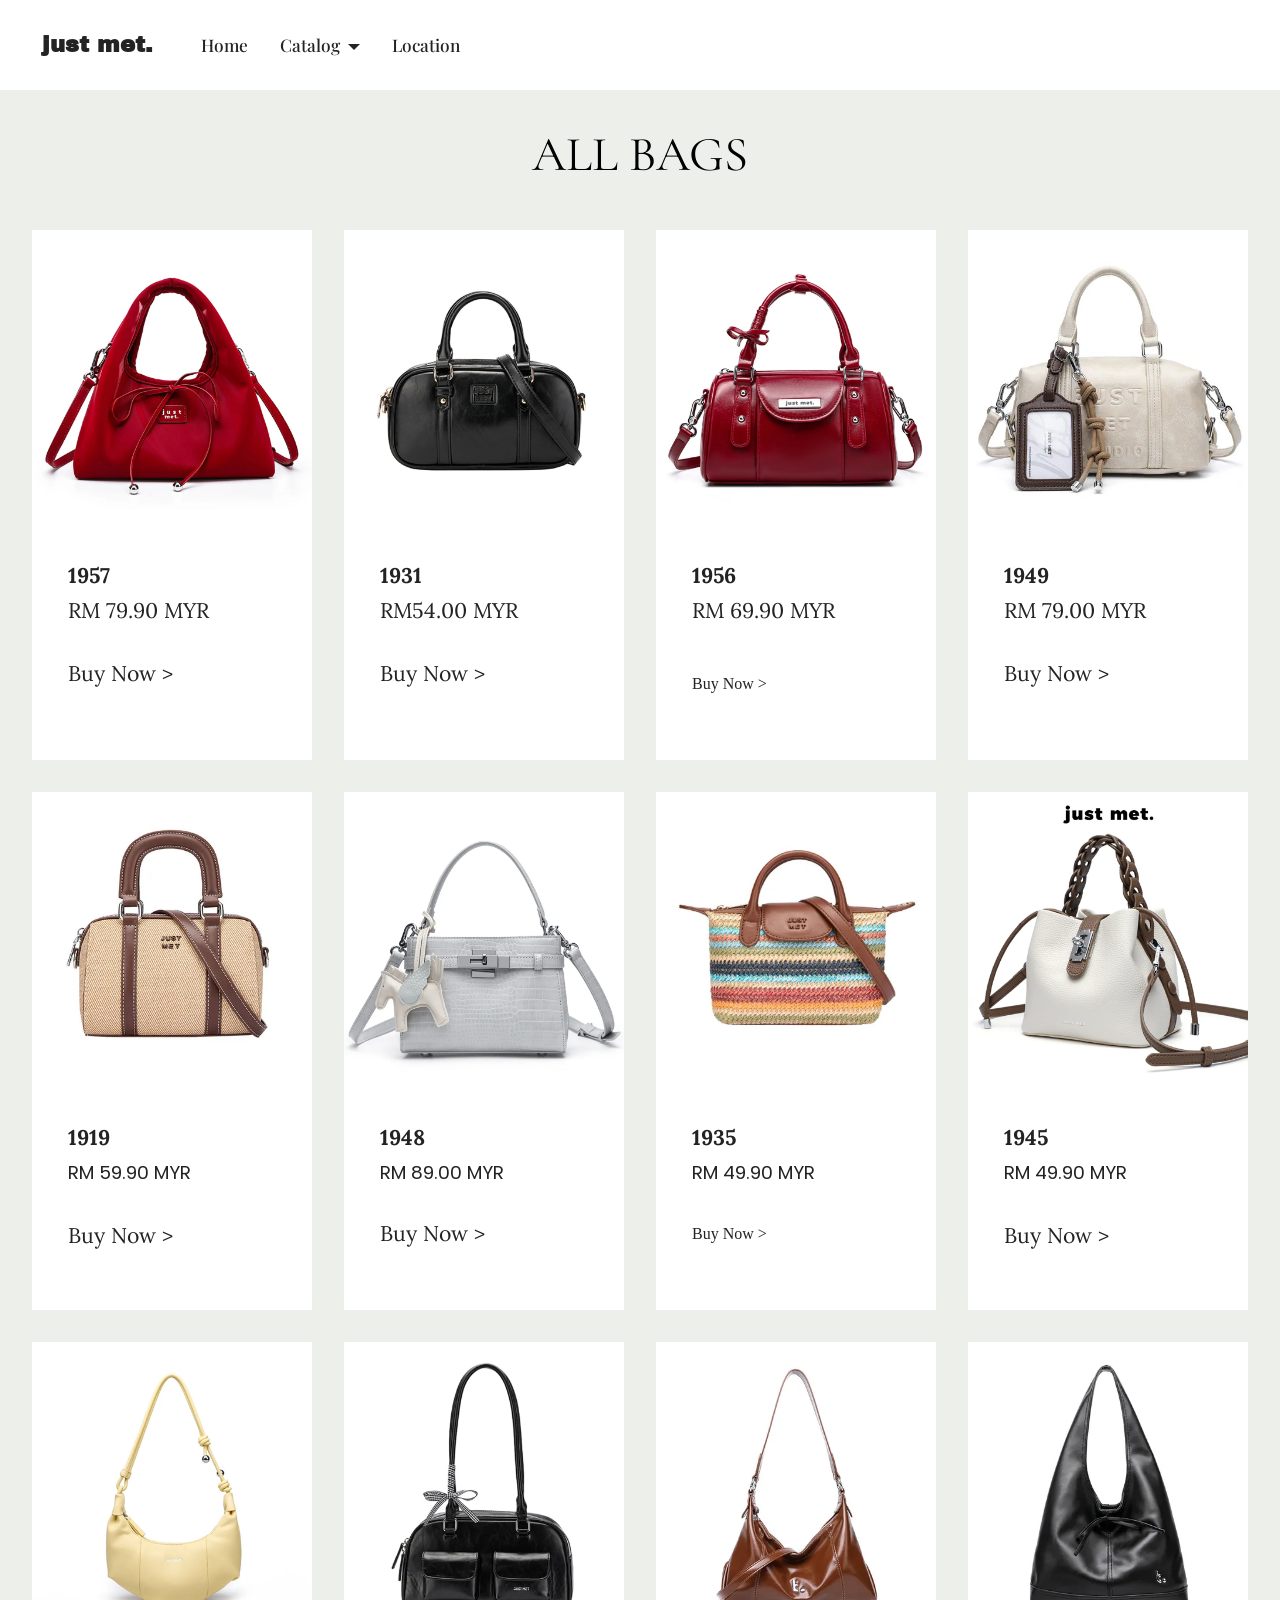
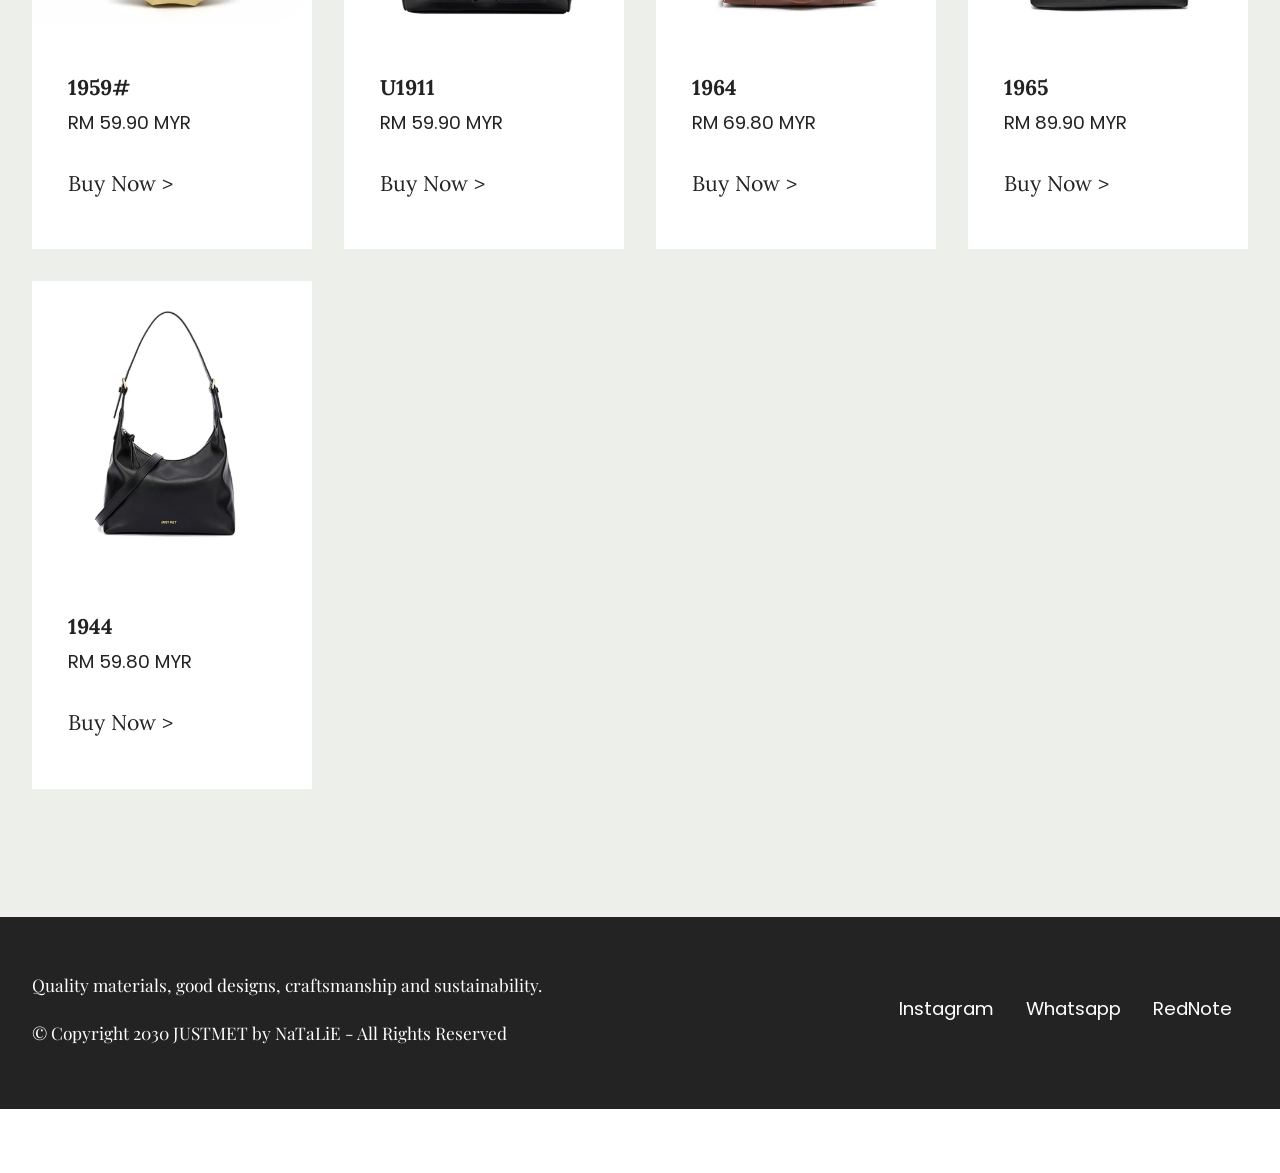
==== page2.html @ 46711971 "create github pages" ====
<!DOCTYPE html>
<html  >
<head>
  <!-- Site made with Mobirise Website Builder v6.1.12, https://mobirise.com -->
  <meta charset="UTF-8">
  <meta http-equiv="X-UA-Compatible" content="IE=edge">
  <meta name="generator" content="Mobirise v6.1.12, mobirise.com">
  <meta name="twitter:card" content="summary_large_image"/>
  <meta name="twitter:image:src" content="assets/images/page2-meta.jpg">
  <meta property="og:image" content="assets/images/page2-meta.jpg">
  <meta name="twitter:title" content="ALL BAG | NaTaLiE">
  <meta name="viewport" content="width=device-width, initial-scale=1, minimum-scale=1">
  <link rel="shortcut icon" href="assets/images/16405834-1.jpg" type="image/x-icon">
  <meta name="description" content="A Malaysian fashion brand where quality and detail come first. Designed for the stylish, crafted for the discerning—because every choice should feel just met, just right.">
  
  
  <title>ALL BAG | NaTaLiE</title>
  <link rel="stylesheet" href="assets/web/assets/mobirise-icons2/mobirise2.css">
  <link rel="stylesheet" href="assets/bootstrap/css/bootstrap.min.css">
  <link rel="stylesheet" href="assets/animatecss/animate.css">
  <link rel="stylesheet" href="assets/dropdown/css/style.css">
  <link rel="stylesheet" href="assets/theme/css/style.css">
  <link rel="preload" href="https://fonts.googleapis.com/css?family=Cormorant+Garamond:300,400,500,600,700,300i,400i,500i,600i,700i&display=swap" as="style" onload="this.onload=null;this.rel='stylesheet'">
  <noscript><link rel="stylesheet" href="https://fonts.googleapis.com/css?family=Cormorant+Garamond:300,400,500,600,700,300i,400i,500i,600i,700i&display=swap"></noscript>
  <link rel="preload" href="https://fonts.googleapis.com/css?family=Lora:400,500,600,700,400i,500i,600i,700i&display=swap" as="style" onload="this.onload=null;this.rel='stylesheet'">
  <noscript><link rel="stylesheet" href="https://fonts.googleapis.com/css?family=Lora:400,500,600,700,400i,500i,600i,700i&display=swap"></noscript>
  <link rel="preload" href="https://fonts.googleapis.com/css?family=Archivo+Black:400&display=swap" as="style" onload="this.onload=null;this.rel='stylesheet'">
  <noscript><link rel="stylesheet" href="https://fonts.googleapis.com/css?family=Archivo+Black:400&display=swap"></noscript>
  <link rel="preload" href="https://fonts.googleapis.com/css?family=Poppins:100,100i,200,200i,300,300i,400,400i,500,500i,600,600i,700,700i,800,800i,900,900i&display=swap" as="style" onload="this.onload=null;this.rel='stylesheet'">
  <noscript><link rel="stylesheet" href="https://fonts.googleapis.com/css?family=Poppins:100,100i,200,200i,300,300i,400,400i,500,500i,600,600i,700,700i,800,800i,900,900i&display=swap"></noscript>
  <link rel="preload" href="https://fonts.googleapis.com/css?family=Playfair+Display:400,500,600,700,800,900,400i,500i,600i,700i,800i,900i&display=swap" as="style" onload="this.onload=null;this.rel='stylesheet'">
  <noscript><link rel="stylesheet" href="https://fonts.googleapis.com/css?family=Playfair+Display:400,500,600,700,800,900,400i,500i,600i,700i,800i,900i&display=swap"></noscript>
  <link rel="preload" as="style" href="assets/mobirise/css/mbr-additional.css?v=dbVi6G"><link rel="stylesheet" href="assets/mobirise/css/mbr-additional.css?v=dbVi6G" type="text/css">

  
  
  
</head>
<body>
  
  <section data-bs-version="5.1" class="menu menu6 cid-vg6w8r4sfd" once="menu" id="menu06-32">
	

	<nav class="navbar navbar-dropdown opacityScrollOff navbar-fixed-top navbar-expand-lg">
		<div class="container">
			<div class="navbar-brand">
				
				<span class="navbar-caption-wrap"><a class="navbar-caption text-black display-5" href="https://mobiri.se">just met.</a></span>
			</div>
			<button class="navbar-toggler" type="button" data-toggle="collapse" data-bs-toggle="collapse" data-target="#navbarSupportedContent" data-bs-target="#navbarSupportedContent" aria-controls="navbarNavAltMarkup" aria-expanded="false" aria-label="Toggle navigation">
				<div class="hamburger">
					<span></span>
					<span></span>
					<span></span>
					<span></span>
				</div>
			</button>
			<div class="collapse navbar-collapse opacityScrollOff" id="navbarSupportedContent">
				<ul class="navbar-nav nav-dropdown nav-right" data-app-modern-menu="true"><li class="nav-item">
						<a class="nav-link link text-black text-primary display-4" href="index.html">Home</a>
					</li>
					<li class="nav-item dropdown">
						<a class="nav-link link text-black dropdown-toggle show display-4" href="https://mobiri.se" aria-expanded="false" data-toggle="dropdown-submenu" data-bs-toggle="dropdown" data-bs-auto-close="outside">Catalog</a><div class="dropdown-menu show" aria-labelledby="dropdown-193" data-bs-popper="none"><a class="text-black dropdown-item text-primary display-4" href="page2.justmet.allbag.html">All Bags</a><a class="text-black show dropdown-item text-primary display-4" href="page3.html">Sling Bag</a><a class="text-black show dropdown-item text-primary display-4" href="page4.justmet.everyday bag.html">Everyday Bag</a><a class="text-black show dropdown-item text-primary display-4" href="page4.justmet.keychain.html">KeyChain</a><a class="text-black show dropdown-item text-primary display-4" href="page5.justmet.gift box.html">Gift Box</a></div>
					</li>
					<li class="nav-item"><a class="nav-link link text-black text-primary display-4" href="page6.justmet.location.html">Location</a></li></ul>
				
				
			</div>
		</div>
	</nav>
</section>

<section data-bs-version="5.1" class="pricing02 cid-vg6TMLf4dU" id="pricing02-3d">
  
  
  <div class="container">
    <div class="row justify-content-center">
      <div class="col-12 content-head">
        <div class="mbr-section-head mb-5">
          <h4 class="mbr-section-title mbr-fonts-style align-center mb-0 display-1">
            ALL BAGS</h4>
          
          
        </div>
      </div>
    </div>
    <div class="row">
      <div class="item features-image col-12 col-md-6 col-lg-3 active">
        <div class="item-wrapper">
          <div class="item-img">
            <a href="https://www.justmetbag.com/collections/bags/products/1957" target="_blank"><img src="assets/images/97107515.webp" alt="Mobirise Website Builder" data-slide-to="0" data-bs-slide-to="0"></a>
          </div>
          <div class="item-content">
            <h5 class="item-title mbr-fonts-style display-2">
              <strong>1957</strong></h5>
            <h6 class="item-subtitle mbr-fonts-style display-2">
              RM 79.90 MYR<br><br></h6>
            <p class="mbr-text mbr-fonts-style display-2"><em>
              <a href="https://www.justmetbag.com/collections/bags/products/1957" class="text-black" target="_blank">Buy Now &gt;</a></em></p>
            
          </div>

        </div>
      </div>
      
      <div class="item features-image col-12 col-md-6 col-lg-3">
        <div class="item-wrapper">
          <div class="item-img">
            <a href="https://www.justmetbag.com/collections/bags/products/u1969" target="_blank"><img src="assets/images/91135786.webp" alt="Mobirise Website Builder" data-slide-to="1" data-bs-slide-to="1"></a>
          </div>
          <div class="item-content">
            <h5 class="item-title mbr-fonts-style display-2">
              <strong>1931</strong></h5>
            <h6 class="item-subtitle mbr-fonts-style display-2">
              RM54.00 MYR<br><br></h6>
            <p class="mbr-text mbr-fonts-style display-2"><em><a href="https://www.justmetbag.com/collections/bags/products/u1969" class="text-black" target="_blank">Buy Now &gt;</a></em><br>
            </p>
            
          </div>
        </div>
      </div><div class="item features-image col-12 col-md-6 col-lg-3">
        <div class="item-wrapper">
          <div class="item-img">
            <a href="https://www.justmetbag.com/collections/bags/products/1956" target="_blank"><img src="assets/images/97107449.webp" alt="Mobirise Website Builder" data-slide-to="2" data-bs-slide-to="2"></a>
          </div>
          <div class="item-content">
            <h5 class="item-title mbr-fonts-style display-2">
              <strong>1956</strong></h5>
            <h6 class="item-subtitle mbr-fonts-style display-2">
              RM 69.90 MYR<br><br></h6>
            <p class="mbr-text mbr-fonts-style display-2"></p><p><em>
              </em><a href="https://www.justmetbag.com/collections/bags/products/1956" class="text-primary" target="_blank"></a><em><a href="https://www.justmetbag.com/collections/bags/products/1956" class="text-black" target="_blank">Buy Now &gt;</a></em></p><p></p>
            
          </div>
        </div>
      </div><div class="item features-image col-12 col-md-6 col-lg-3">
        <div class="item-wrapper">
          <div class="item-img">
            <a href="https://www.justmetbag.com/collections/bags/products/1949" target="_blank"><img src="assets/images/91135870.jpeg" alt="Mobirise Website Builder" data-slide-to="3" data-bs-slide-to="3"></a>
          </div>
          <div class="item-content">
            <h5 class="item-title mbr-fonts-style display-2">
              <strong>1949</strong></h5>
            <h6 class="item-subtitle mbr-fonts-style display-2">
              RM 79.00 MYR<br><br></h6>
            <p class="mbr-text mbr-fonts-style display-2"><em>
              <a href="https://www.justmetbag.com/collections/bags/products/1949" class="text-black" target="_blank">Buy Now &gt;</a></em></p>
            
          </div>
        </div>
      </div><div class="item features-image col-12 col-md-6 col-lg-3">
        <div class="item-wrapper">
          <div class="item-img">
            <a href="https://www.justmetbag.com/collections/bags/products/1919" target="_blank"><img src="assets/images/91135723.jpeg" alt="Mobirise Website Builder" data-slide-to="4" data-bs-slide-to="4"></a>
          </div>
          <div class="item-content">
            <h5 class="item-title mbr-fonts-style display-2">
              <strong>1919</strong></h5>
            <h6 class="item-subtitle mbr-fonts-style display-7">
              RM 59.90 MYR</h6>
            <p class="mbr-text mbr-fonts-style display-2">
              <br><em><a href="https://www.justmetbag.com/collections/bags/products/1919" class="text-black" target="_blank">Buy Now &gt;</a></em></p>
            
          </div>
        </div>
      </div><div class="item features-image col-12 col-md-6 col-lg-3">
        <div class="item-wrapper">
          <div class="item-img">
            <a href="https://www.justmetbag.com/collections/bags/products/1948" target="_blank"><img src="assets/images/91136047.webp" alt="Mobirise Website Builder" data-slide-to="5" data-bs-slide-to="5"></a>
          </div>
          <div class="item-content">
            <h5 class="item-title mbr-fonts-style display-2">
              <strong>1948</strong></h5>
            <h6 class="item-subtitle mbr-fonts-style display-7">
              RM 89.00 MYR<br><br></h6>
            <p class="mbr-text mbr-fonts-style display-2"><em>
              <a href="https://www.justmetbag.com/collections/bags/products/1948" class="text-black" target="_blank">Buy Now &gt;</a></em></p>
            
          </div>
        </div>
      </div><div class="item features-image col-12 col-md-6 col-lg-3">
        <div class="item-wrapper">
          <div class="item-img">
            <a href="https://www.justmetbag.com/collections/bags/products/1935" target="_blank"><img src="assets/images/91136232.jpeg" alt="Mobirise Website Builder" data-slide-to="6" data-bs-slide-to="6"></a>
          </div>
          <div class="item-content">
            <h5 class="item-title mbr-fonts-style display-2">
              <strong>1935</strong></h5>
            <h6 class="item-subtitle mbr-fonts-style display-7">
              RM 49.90 MYR</h6>
            <p class="mbr-text mbr-fonts-style display-2"></p><p><em>
              </em><br><em><a href="https://www.justmetbag.com/collections/bags/products/1935" class="text-black" target="_blank">Buy Now &gt;</a></em><a href="https://www.justmetbag.com/collections/bags/products/1935" class="text-primary" target="_blank"></a></p><p></p>
            
          </div>
        </div>
      </div><div class="item features-image col-12 col-md-6 col-lg-3">
        <div class="item-wrapper">
          <div class="item-img">
            <a href="https://www.justmetbag.com/collections/sling-bag/products/1945" target="_blank"><img src="assets/images/98570916.webp" alt="Mobirise Website Builder" data-slide-to="7" data-bs-slide-to="7"></a>
          </div>
          <div class="item-content">
            <h5 class="item-title mbr-fonts-style display-2">
              <strong>1945</strong></h5>
            <h6 class="item-subtitle mbr-fonts-style display-7">
              RM 49.90 MYR</h6>
            <p class="mbr-text mbr-fonts-style display-2"><em>
              </em><br><em><a href="https://www.justmetbag.com/collections/sling-bag/products/1945" class="text-black" target="_blank">Buy Now &gt;</a></em></p>
            
          </div>
        </div>
      </div><div class="item features-image col-12 col-md-6 col-lg-3">
        <div class="item-wrapper">
          <div class="item-img">
            <a href="https://www.justmetbag.com/collections/sling-bag/products/1959-" target="_blank"><img src="assets/images/97785258.webp" alt="Mobirise Website Builder" data-slide-to="8" data-bs-slide-to="8"></a>
          </div>
          <div class="item-content">
            <h5 class="item-title mbr-fonts-style display-2">
              <strong>1959#</strong></h5>
            <h6 class="item-subtitle mbr-fonts-style display-7">
              RM 59.90 MYR<br><br></h6>
            <p class="mbr-text mbr-fonts-style display-2"><em>
              <a href="https://www.justmetbag.com/collections/sling-bag/products/1959-" class="text-black" target="_blank">Buy Now &gt;</a></em></p>
            
          </div>
        </div>
      </div><div class="item features-image col-12 col-md-6 col-lg-3">
        <div class="item-wrapper">
          <div class="item-img">
            <a href="https://www.justmetbag.com/collections/bags/products/women-bag" target="_blank"><img src="assets/images/91135693.webp" alt="Mobirise Website Builder" data-slide-to="9" data-bs-slide-to="9"></a>
          </div>
          <div class="item-content">
            <h5 class="item-title mbr-fonts-style display-2">
              <strong>U1911</strong></h5>
            <h6 class="item-subtitle mbr-fonts-style display-7">
              RM 59.90 MYR<br><br></h6>
            <p class="mbr-text mbr-fonts-style display-2"><em>
              <a href="https://www.justmetbag.com/collections/bags/products/women-bag" class="text-black" target="_blank">Buy Now &gt;</a></em></p>
            
          </div>
        </div>
      </div><div class="item features-image col-12 col-md-6 col-lg-3">
        <div class="item-wrapper">
          <div class="item-img">
            <a href="https://www.justmetbag.com/collections/bags/products/1964" target="_blank"><img src="assets/images/91110065.jpeg" alt="Mobirise Website Builder" data-slide-to="10" data-bs-slide-to="10"></a>
          </div>
          <div class="item-content">
            <h5 class="item-title mbr-fonts-style display-2">
              <strong>1964</strong></h5>
            <h6 class="item-subtitle mbr-fonts-style display-7">
              RM 69.80 MYR<br><br></h6>
            <p class="mbr-text mbr-fonts-style display-2"><em>
              <a href="https://www.justmetbag.com/collections/bags/products/1964" class="text-black" target="_blank">Buy Now &gt;</a></em></p>
            
          </div>
        </div>
      </div><div class="item features-image col-12 col-md-6 col-lg-3">
        <div class="item-wrapper">
          <div class="item-img">
            <a href="https://www.justmetbag.com/collections/bags/products/1964" target="_blank"><img src="assets/images/92710487.jpeg" alt="Mobirise Website Builder" data-slide-to="11" data-bs-slide-to="11"></a>
          </div>
          <div class="item-content">
            <h5 class="item-title mbr-fonts-style display-2">
              <strong>1965</strong></h5>
            <h6 class="item-subtitle mbr-fonts-style display-7">
              RM 89.90 MYR<br><br></h6>
            <p class="mbr-text mbr-fonts-style display-2"><em>
              <a href="https://www.justmetbag.com/collections/bags/products/1964" class="text-black" target="_blank">Buy Now &gt;</a></em></p>
            
          </div>
        </div>
      </div><div class="item features-image col-12 col-md-6 col-lg-3">
        <div class="item-wrapper">
          <div class="item-img">
            <a href="https://www.justmetbag.com/collections/bags/products/1964" target="_blank"><img src="assets/images/91135825.webp" alt="Mobirise Website Builder" data-slide-to="12" data-bs-slide-to="12"></a>
          </div>
          <div class="item-content">
            <h5 class="item-title mbr-fonts-style display-2">
              <strong>1944</strong></h5>
            <h6 class="item-subtitle mbr-fonts-style display-7">
              RM 59.80 MYR<br><br></h6>
            <p class="mbr-text mbr-fonts-style display-2"><em>
              <a href="https://www.justmetbag.com/collections/bags/products/1964" class="text-black" target="_blank">Buy Now &gt;</a></em></p>
            
          </div>
        </div>
      </div>
    </div>
  </div>
</section>

<section data-bs-version="5.1" class="footer2 cid-vganaDj1tq" once="footers" id="footer02-3p">
    

    
    

    <div class="container">
        <div class="row">
            <div class="col-12 col-lg-6 center mt-2 mb-3">
                <p class="mbr-fonts-style copyright mb-0 display-4">Quality materials, good designs, craftsmanship and sustainability.<br><br>© Copyright 2030 JUSTMET by NaTaLiE - All Rights Reserved
                </p>
            </div>
            <div class="col-12 col-lg-6 center">
                <div class="row-links mt-2 mb-3">
                    <ul class="row-links-soc">
                        
                        
                        
                        
                    <li class="row-links-soc-item mbr-fonts-style display-7">
                            <a href="https://www.instagram.com/justmet.my" class="text-primary" target="_blank">Instagram</a>
                        </li><li class="row-links-soc-item mbr-fonts-style display-7"><a href="https://api.whatsapp.com/message/KZ34JT6HCL52F1?autoload=1&app_absent=0" class="text-primary" target="_blank">Whatsapp</a></li><li class="row-links-soc-item mbr-fonts-style display-7"><a href="https://www.xiaohongshu.com/user/profile/6532537d000000002a02924e?xsec_token=YBSgacGBF4klRL2AIqP-9MYAj-_A0hWWL6Zk4ng1EOTqg=&xsec_source=app_share&xhsshare=CopyLink&shareRedId=ODg0NDw4Sko2NzUyOTgwNjg0OTk7NkpL&apptime=1765703575&share_id=0f3faf8a348847aa9d1441aad6ad20e5" class="text-primary">RedNote</a></li></ul>
                </div>
            </div>
        </div>
    </div>
</section><section class="display-7" style="padding: 0;align-items: center;justify-content: center;flex-wrap: wrap;    align-content: center;display: flex;position: relative;height: 4rem;"><a href="https://mobiri.se/4657828" style="flex: 1 1;height: 4rem;position: absolute;width: 100%;z-index: 1;"><img alt="" style="height: 4rem;" src="[data-uri]"></a><p style="margin: 0;text-align: center;" class="display-7">&#8204;</p><a style="z-index:1" href="https://mobirise.com/builder/ai-website-creator.html">Free AI Website Creator</a></section><script src="assets/bootstrap/js/bootstrap.bundle.min.js"></script>  <script src="assets/smoothscroll/smooth-scroll.js"></script>  <script src="assets/ytplayer/index.js"></script>  <script src="assets/dropdown/js/navbar-dropdown.js"></script>  <script src="assets/theme/js/script.js"></script>  
  
  
  <input name="animation" type="hidden">
  </body>
</html>
---- assets/web/assets/mobirise-icons2/mobirise2.css ----
@font-face {
  font-family: 'Moririse2';
  font-display: swap;
  src:  url('mobirise2.eot?f2bix4');
  src:  url('mobirise2.eot?f2bix4#iefix') format('embedded-opentype'),
    url('mobirise2.woff2?f2bix4') format('woff2'),
    url('mobirise2.woff?f2bix4') format('woff'),
    url('mobirise2.ttf?f2bix4') format('truetype'),
    url('mobirise2.svg?f2bix4#mobirise2') format('svg');
  font-weight: normal;
  font-style: normal;
}

[class^="mobi-"], [class*=" mobi-"] {
  /* use !important to prevent issues with browser extensions that change fonts */
  font-family: 'Moririse2' !important;
  speak: none;
  font-style: normal;
  font-weight: normal;
  font-variant: normal;
  text-transform: none;
  line-height: 1;

  /* Better Font Rendering =========== */
  -webkit-font-smoothing: antialiased;
  -moz-osx-font-smoothing: grayscale;
}

.mobi-mbri-add-submenu:before {
  content: "\e900";
}
.mobi-mbri-alert:before {
  content: "\e901";
}
.mobi-mbri-align-center:before {
  content: "\e902";
}
.mobi-mbri-align-justify:before {
  content: "\e903";
}
.mobi-mbri-align-left:before {
  content: "\e904";
}
.mobi-mbri-align-right:before {
  content: "\e905";
}
.mobi-mbri-android:before {
  content: "\e906";
}
.mobi-mbri-apple:before {
  content: "\e907";
}
.mobi-mbri-arrow-down:before {
  content: "\e908";
}
.mobi-mbri-arrow-next:before {
  content: "\e909";
}
.mobi-mbri-arrow-prev:before {
  content: "\e90a";
}
.mobi-mbri-arrow-up:before {
  content: "\e90b";
}
.mobi-mbri-bold:before {
  content: "\e90c";
}
.mobi-mbri-bookmark:before {
  content: "\e90d";
}
.mobi-mbri-bootstrap:before {
  content: "\e90e";
}
.mobi-mbri-briefcase:before {
  content: "\e90f";
}
.mobi-mbri-browse:before {
  content: "\e910";
}
.mobi-mbri-bulleted-list:before {
  content: "\e911";
}
.mobi-mbri-calendar:before {
  content: "\e912";
}
.mobi-mbri-camera:before {
  content: "\e913";
}
.mobi-mbri-cart-add:before {
  content: "\e914";
}
.mobi-mbri-cart-full:before {
  content: "\e915";
}
.mobi-mbri-cash:before {
  content: "\e916";
}
.mobi-mbri-change-style:before {
  content: "\e917";
}
.mobi-mbri-chat:before {
  content: "\e918";
}
.mobi-mbri-clock:before {
  content: "\e919";
}
.mobi-mbri-close:before {
  content: "\e91a";
}
.mobi-mbri-cloud:before {
  content: "\e91b";
}
.mobi-mbri-code:before {
  content: "\e91c";
}
.mobi-mbri-contact-form:before {
  content: "\e91d";
}
.mobi-mbri-credit-card:before {
  content: "\e91e";
}
.mobi-mbri-cursor-click:before {
  content: "\e91f";
}
.mobi-mbri-cust-feedback:before {
  content: "\e920";
}
.mobi-mbri-database:before {
  content: "\e921";
}
.mobi-mbri-delivery:before {
  content: "\e922";
}
.mobi-mbri-desktop:before {
  content: "\e923";
}
.mobi-mbri-devices:before {
  content: "\e924";
}
.mobi-mbri-down:before {
  content: "\e925";
}
.mobi-mbri-download-2:before {
  content: "\e926";
}
.mobi-mbri-download:before {
  content: "\e927";
}
.mobi-mbri-drag-n-drop-2:before {
  content: "\e928";
}
.mobi-mbri-drag-n-drop:before {
  content: "\e929";
}
.mobi-mbri-edit-2:before {
  content: "\e92a";
}
.mobi-mbri-edit:before {
  content: "\e92b";
}
.mobi-mbri-error:before {
  content: "\e92c";
}
.mobi-mbri-extension:before {
  content: "\e92d";
}
.mobi-mbri-features:before {
  content: "\e92e";
}
.mobi-mbri-file:before {
  content: "\e92f";
}
.mobi-mbri-flag:before {
  content: "\e930";
}
.mobi-mbri-folder:before {
  content: "\e931";
}
.mobi-mbri-gift:before {
  content: "\e932";
}
.mobi-mbri-github:before {
  content: "\e933";
}
.mobi-mbri-globe-2:before {
  content: "\e934";
}
.mobi-mbri-globe:before {
  content: "\e935";
}
.mobi-mbri-growing-chart:before {
  content: "\e936";
}
.mobi-mbri-hearth:before {
  content: "\e937";
}
.mobi-mbri-help:before {
  content: "\e938";
}
.mobi-mbri-home:before {
  content: "\e939";
}
.mobi-mbri-hot-cup:before {
  content: "\e93a";
}
.mobi-mbri-idea:before {
  content: "\e93b";
}
.mobi-mbri-image-gallery:before {
  content: "\e93c";
}
.mobi-mbri-image-slider:before {
  content: "\e93d";
}
.mobi-mbri-info:before {
  content: "\e93e";
}
.mobi-mbri-italic:before {
  content: "\e93f";
}
.mobi-mbri-key:before {
  content: "\e940";
}
.mobi-mbri-laptop:before {
  content: "\e941";
}
.mobi-mbri-layers:before {
  content: "\e942";
}
.mobi-mbri-left-right:before {
  content: "\e943";
}
.mobi-mbri-left:before {
  content: "\e944";
}
.mobi-mbri-letter:before {
  content: "\e945";
}
.mobi-mbri-like:before {
  content: "\e946";
}
.mobi-mbri-link:before {
  content: "\e947";
}
.mobi-mbri-lock:before {
  content: "\e948";
}
.mobi-mbri-login:before {
  content: "\e949";
}
.mobi-mbri-logout:before {
  content: "\e94a";
}
.mobi-mbri-magic-stick:before {
  content: "\e94b";
}
.mobi-mbri-map-pin:before {
  content: "\e94c";
}
.mobi-mbri-menu:before {
  content: "\e94d";
}
.mobi-mbri-mobile-2:before {
  content: "\e94e";
}
.mobi-mbri-mobile-horizontal:before {
  content: "\e94f";
}
.mobi-mbri-mobile:before {
  content: "\e950";
}
.mobi-mbri-mobirise:before {
  content: "\e951";
}
.mobi-mbri-more-horizontal:before {
  content: "\e952";
}
.mobi-mbri-more-vertical:before {
  content: "\e953";
}
.mobi-mbri-music:before {
  content: "\e954";
}
.mobi-mbri-new-file:before {
  content: "\e955";
}
.mobi-mbri-numbered-list:before {
  content: "\e956";
}
.mobi-mbri-opened-folder:before {
  content: "\e957";
}
.mobi-mbri-pages:before {
  content: "\e958";
}
.mobi-mbri-paper-plane:before {
  content: "\e959";
}
.mobi-mbri-paperclip:before {
  content: "\e95a";
}
.mobi-mbri-phone:before {
  content: "\e95b";
}
.mobi-mbri-photo:before {
  content: "\e95c";
}
.mobi-mbri-photos:before {
  content: "\e95d";
}
.mobi-mbri-pin:before {
  content: "\e95e";
}
.mobi-mbri-play:before {
  content: "\e95f";
}
.mobi-mbri-plus:before {
  content: "\e960";
}
.mobi-mbri-preview:before {
  content: "\e961";
}
.mobi-mbri-print:before {
  content: "\e962";
}
.mobi-mbri-protect:before {
  content: "\e963";
}
.mobi-mbri-question:before {
  content: "\e964";
}
.mobi-mbri-quote-left:before {
  content: "\e965";
}
.mobi-mbri-quote-right:before {
  content: "\e966";
}
.mobi-mbri-redo:before {
  content: "\e967";
}
.mobi-mbri-refresh:before {
  content: "\e968";
}
.mobi-mbri-responsive-2:before {
  content: "\e969";
}
.mobi-mbri-responsive:before {
  content: "\e96a";
}
.mobi-mbri-right:before {
  content: "\e96b";
}
.mobi-mbri-rocket:before {
  content: "\e96c";
}
.mobi-mbri-sad-face:before {
  content: "\e96d";
}
.mobi-mbri-sale:before {
  content: "\e96e";
}
.mobi-mbri-save:before {
  content: "\e96f";
}
.mobi-mbri-search:before {
  content: "\e970";
}
.mobi-mbri-setting-2:before {
  content: "\e971";
}
.mobi-mbri-setting-3:before {
  content: "\e972";
}
.mobi-mbri-setting:before {
  content: "\e973";
}
.mobi-mbri-share:before {
  content: "\e974";
}
.mobi-mbri-shopping-bag:before {
  content: "\e975";
}
.mobi-mbri-shopping-basket:before {
  content: "\e976";
}
.mobi-mbri-shopping-cart:before {
  content: "\e977";
}
.mobi-mbri-sites:before {
  content: "\e978";
}
.mobi-mbri-smile-face:before {
  content: "\e979";
}
.mobi-mbri-speed:before {
  content: "\e97a";
}
.mobi-mbri-star:before {
  content: "\e97b";
}
.mobi-mbri-success:before {
  content: "\e97c";
}
.mobi-mbri-sun:before {
  content: "\e97d";
}
.mobi-mbri-sun2:before {
  content: "\e97e";
}
.mobi-mbri-tablet-vertical:before {
  content: "\e97f";
}
.mobi-mbri-tablet:before {
  content: "\e980";
}
.mobi-mbri-target:before {
  content: "\e981";
}
.mobi-mbri-timer:before {
  content: "\e982";
}
.mobi-mbri-to-ftp:before {
  content: "\e983";
}
.mobi-mbri-to-local-drive:before {
  content: "\e984";
}
.mobi-mbri-touch-swipe:before {
  content: "\e985";
}
.mobi-mbri-touch:before {
  content: "\e986";
}
.mobi-mbri-trash:before {
  content: "\e987";
}
.mobi-mbri-underline:before {
  content: "\e988";
}
.mobi-mbri-undo:before {
  content: "\e989";
}
.mobi-mbri-unlink:before {
  content: "\e98a";
}
.mobi-mbri-unlock:before {
  content: "\e98b";
}
.mobi-mbri-up-down:before {
  content: "\e98c";
}
.mobi-mbri-up:before {
  content: "\e98d";
}
.mobi-mbri-update:before {
  content: "\e98e";
}
.mobi-mbri-upload-2:before {
  content: "\e98f";
}
.mobi-mbri-upload:before {
  content: "\e990";
}
.mobi-mbri-user-2:before {
  content: "\e991";
}
.mobi-mbri-user:before {
  content: "\e992";
}
.mobi-mbri-users:before {
  content: "\e993";
}
.mobi-mbri-video-play:before {
  content: "\e994";
}
.mobi-mbri-video:before {
  content: "\e995";
}
.mobi-mbri-watch:before {
  content: "\e996";
}
.mobi-mbri-website-theme-2:before {
  content: "\e997";
}
.mobi-mbri-website-theme:before {
  content: "\e998";
}
.mobi-mbri-wifi:before {
  content: "\e999";
}
.mobi-mbri-windows:before {
  content: "\e99a";
}
.mobi-mbri-zoom-in:before {
  content: "\e99b";
}
.mobi-mbri-zoom-out:before {
  content: "\e99c";
}
---- assets/dropdown/css/style.css ----
.navbar-dropdown {
  left: 0;
  padding: 0;
  position: absolute;
  right: 0;
  top: 0;
  transition: all 0.45s ease;
  z-index: 1030;
  background: #282828; }
  .navbar-dropdown .navbar-logo {
    margin-right: 0.8rem;
    transition: margin 0.3s ease-in-out;
    vertical-align: middle; }
    .navbar-dropdown .navbar-logo img {
      height: 3.125rem;
      transition: all 0.3s ease-in-out; }
    .navbar-dropdown .navbar-logo.mbr-iconfont {
      font-size: 3.125rem;
      line-height: 3.125rem; }
  .navbar-dropdown .navbar-caption {
    font-weight: 700;
    white-space: normal;
    vertical-align: -4px;
    line-height: 3.125rem !important; }
    .navbar-dropdown .navbar-caption, .navbar-dropdown .navbar-caption:hover {
      color: inherit;
      text-decoration: none; }
  .navbar-dropdown .mbr-iconfont + .navbar-caption {
    vertical-align: -1px; }
  .navbar-dropdown.navbar-fixed-top {
    position: fixed; }
  .navbar-dropdown .navbar-brand span {
    vertical-align: -4px; }
  .navbar-dropdown.bg-color.transparent {
    background: none; }
  .navbar-dropdown.navbar-short .navbar-brand {
    padding: 0.625rem 0; }
    .navbar-dropdown.navbar-short .navbar-brand span {
      vertical-align: -1px; }
  .navbar-dropdown.navbar-short .navbar-caption {
    line-height: 2.375rem !important;
    vertical-align: -2px; }
  .navbar-dropdown.navbar-short .navbar-logo {
    margin-right: 0.5rem; }
    .navbar-dropdown.navbar-short .navbar-logo img {
      height: 2.375rem; }
    .navbar-dropdown.navbar-short .navbar-logo.mbr-iconfont {
      font-size: 2.375rem;
      line-height: 2.375rem; }
  .navbar-dropdown.navbar-short .mbr-table-cell {
    height: 3.625rem; }
  .navbar-dropdown .navbar-close {
    left: 0.6875rem;
    position: fixed;
    top: 0.75rem;
    z-index: 1000; }
  .navbar-dropdown .hamburger-icon {
    content: "";
    display: inline-block;
    vertical-align: middle;
    width: 16px;
    -webkit-box-shadow: 0 -6px 0 1px #282828,0 0 0 1px #282828,0 6px 0 1px #282828;
    -moz-box-shadow: 0 -6px 0 1px #282828,0 0 0 1px #282828,0 6px 0 1px #282828;
    box-shadow: 0 -6px 0 1px #282828,0 0 0 1px #282828,0 6px 0 1px #282828; }

.dropdown-menu .dropdown-toggle[data-toggle="dropdown-submenu"]::after {
  border-bottom: 0.35em solid transparent;
  border-left: 0.35em solid;
  border-right: 0;
  border-top: 0.35em solid transparent;
  margin-left: 0.3rem; }

.dropdown-menu .dropdown-item:focus {
  outline: 0; }

.nav-dropdown {
  font-size: 0.75rem;
  font-weight: 500;
  height: auto !important; }
  .nav-dropdown .nav-btn {
    padding-left: 1rem; }
  .nav-dropdown .link {
    margin: .667em 1.667em;
    font-weight: 500;
    padding: 0;
    transition: color .2s ease-in-out; }
    .nav-dropdown .link.dropdown-toggle {
      margin-right: 2.583em; }
      .nav-dropdown .link.dropdown-toggle::after {
        margin-left: .25rem;
        border-top: 0.35em solid;
        border-right: 0.35em solid transparent;
        border-left: 0.35em solid transparent;
        border-bottom: 0; }
      .nav-dropdown .link.dropdown-toggle[aria-expanded="true"] {
        margin: 0;
        padding: 0.667em 3.263em  0.667em 1.667em; }
  .nav-dropdown .link::after,
  .nav-dropdown .dropdown-item::after {
    color: inherit; }
  .nav-dropdown .btn {
    font-size: 0.75rem;
    font-weight: 700;
    letter-spacing: 0;
    margin-bottom: 0;
    padding-left: 1.25rem;
    padding-right: 1.25rem; }
  .nav-dropdown .dropdown-menu {
    border-radius: 0;
    border: 0;
    left: 0;
    margin: 0;
    padding-bottom: 1.25rem;
    padding-top: 1.25rem;
    position: relative; }
  .nav-dropdown .dropdown-submenu {
    margin-left: 0.125rem;
    top: 0; }
  .nav-dropdown .dropdown-item {
    font-weight: 500;
    line-height: 2;
    padding: 0.3846em 4.615em 0.3846em 1.5385em;
    position: relative;
    transition: color .2s ease-in-out, background-color .2s ease-in-out; }
    .nav-dropdown .dropdown-item::after {
      margin-top: -0.3077em;
      position: absolute;
      right: 1.1538em;
      top: 50%; }
    .nav-dropdown .dropdown-item:focus, .nav-dropdown .dropdown-item:hover {
      background: none; }

@media (max-width: 767px) {
  .nav-dropdown.navbar-toggleable-sm {
    bottom: 0;
    display: none;
    left: 0;
    overflow-x: hidden;
    position: fixed;
    top: 0;
    transform: translateX(-100%);
    -ms-transform: translateX(-100%);
    -webkit-transform: translateX(-100%);
    width: 18.75rem;
    z-index: 999; } }
.nav-dropdown.navbar-toggleable-xl {
  bottom: 0;
  display: none;
  left: 0;
  overflow-x: hidden;
  position: fixed;
  top: 0;
  transform: translateX(-100%);
  -ms-transform: translateX(-100%);
  -webkit-transform: translateX(-100%);
  width: 18.75rem;
  z-index: 999; }

.nav-dropdown-sm {
  display: block !important;
  overflow-x: hidden;
  overflow: auto;
  padding-top: 3.875rem; }
  .nav-dropdown-sm::after {
    content: "";
    display: block;
    height: 3rem;
    width: 100%; }
  .nav-dropdown-sm.collapse.in ~ .navbar-close {
    display: block !important; }
  .nav-dropdown-sm.collapsing, .nav-dropdown-sm.collapse.in {
    transform: translateX(0);
    -ms-transform: translateX(0);
    -webkit-transform: translateX(0);
    transition: all 0.25s ease-out;
    -webkit-transition: all 0.25s ease-out;
    background: #282828; }
  .nav-dropdown-sm.collapsing[aria-expanded="false"] {
    transform: translateX(-100%);
    -ms-transform: translateX(-100%);
    -webkit-transform: translateX(-100%); }
  .nav-dropdown-sm .nav-item {
    display: block;
    margin-left: 0 !important;
    padding-left: 0; }
  .nav-dropdown-sm .link,
  .nav-dropdown-sm .dropdown-item {
    border-top: 1px dotted rgba(255, 255, 255, 0.1);
    font-size: 0.8125rem;
    line-height: 1.6;
    margin: 0 !important;
    padding: 0.875rem 2.4rem 0.875rem 1.5625rem !important;
    position: relative;
    white-space: normal; }
    .nav-dropdown-sm .link:focus, .nav-dropdown-sm .link:hover,
    .nav-dropdown-sm .dropdown-item:focus,
    .nav-dropdown-sm .dropdown-item:hover {
      background: rgba(0, 0, 0, 0.2) !important;
      color: #c0a375; }
  .nav-dropdown-sm .nav-btn {
    position: relative;
    padding: 1.5625rem 1.5625rem 0 1.5625rem; }
    .nav-dropdown-sm .nav-btn::before {
      border-top: 1px dotted rgba(255, 255, 255, 0.1);
      content: "";
      left: 0;
      position: absolute;
      top: 0;
      width: 100%; }
    .nav-dropdown-sm .nav-btn + .nav-btn {
      padding-top: 0.625rem; }
      .nav-dropdown-sm .nav-btn + .nav-btn::before {
        display: none; }
  .nav-dropdown-sm .btn {
    padding: 0.625rem 0; }
  .nav-dropdown-sm .dropdown-toggle[data-toggle="dropdown-submenu"]::after {
    margin-left: .25rem;
    border-top: 0.35em solid;
    border-right: 0.35em solid transparent;
    border-left: 0.35em solid transparent;
    border-bottom: 0; }
  .nav-dropdown-sm .dropdown-toggle[data-toggle="dropdown-submenu"][aria-expanded="true"]::after {
    border-top: 0;
    border-right: 0.35em solid transparent;
    border-left: 0.35em solid transparent;
    border-bottom: 0.35em solid; }
  .nav-dropdown-sm .dropdown-menu {
    margin: 0;
    padding: 0;
    position: relative;
    top: 0;
    left: 0;
    width: 100%;
    border: 0;
    float: none;
    border-radius: 0;
    background: none; }
  .nav-dropdown-sm .dropdown-submenu {
    left: 100%;
    margin-left: 0.125rem;
    margin-top: -1.25rem;
    top: 0; }

.navbar-toggleable-sm .nav-dropdown .dropdown-menu {
  position: absolute; }

.navbar-toggleable-sm .nav-dropdown .dropdown-submenu {
  left: 100%;
  margin-left: 0.125rem;
  margin-top: -1.25rem;
  top: 0; }

.navbar-toggleable-sm.opened .nav-dropdown .dropdown-menu {
  position: relative; }

.navbar-toggleable-sm.opened .nav-dropdown .dropdown-submenu {
  left: 0;
  margin-left: 00rem;
  margin-top: 0rem;
  top: 0; }

.is-builder .nav-dropdown.collapsing {
  transition: none !important; }
---- assets/theme/css/style.css ----
@charset "UTF-8";
section {
  background-color: #ffffff;
}

body {
  font-style: normal;
  line-height: 1.5;
  font-weight: 400;
  color: #232323;
  position: relative;
}

button {
  background-color: transparent;
  border-color: transparent;
}

.embla__button,
.carousel-control {
  background-color: #edefea !important;
  opacity: 0.8 !important;
  color: #464845 !important;
  border-color: #edefea !important;
}

.carousel .close,
.modalWindow .close {
  background-color: #edefea !important;
  color: #464845 !important;
  border-color: #edefea !important;
  opacity: 0.8 !important;
}

.carousel .close:hover,
.modalWindow .close:hover {
  opacity: 1 !important;
}

.carousel-indicators li {
  background-color: #edefea !important;
  border: 2px solid #464845 !important;
}

.carousel-indicators li:hover,
.carousel-indicators li:active {
  opacity: 0.8 !important;
}

.embla__button:hover,
.carousel-control:hover {
  background-color: #edefea !important;
  opacity: 1 !important;
}

.modalWindow-video-container {
  height: 80%;
}

section,
.container,
.container-fluid {
  position: relative;
  word-wrap: break-word;
}

a.mbr-iconfont:hover {
  text-decoration: none;
}

.article .lead p,
.article .lead ul,
.article .lead ol,
.article .lead pre,
.article .lead blockquote {
  margin-bottom: 0;
}

a {
  font-style: normal;
  font-weight: 400;
  cursor: pointer;
}
a, a:hover {
  text-decoration: none;
}

.mbr-section-title {
  font-style: normal;
  line-height: 1.3;
}

.mbr-section-subtitle {
  line-height: 1.3;
}

.mbr-text {
  font-style: normal;
  line-height: 1.7;
}

h1,
h2,
h3,
h4,
h5,
h6,
.display-1,
.display-2,
.display-4,
.display-5,
.display-7,
span,
p,
a {
  line-height: 1;
  word-break: break-word;
  word-wrap: break-word;
  font-weight: 400;
}

b,
strong {
  font-weight: bold;
}

input:-webkit-autofill, input:-webkit-autofill:hover, input:-webkit-autofill:focus, input:-webkit-autofill:active {
  transition-delay: 9999s;
  -webkit-transition-property: background-color, color;
  transition-property: background-color, color;
}

textarea[type=hidden] {
  display: none;
}

section {
  background-position: 50% 50%;
  background-repeat: no-repeat;
  background-size: cover;
}
section .mbr-background-video,
section .mbr-background-video-preview {
  position: absolute;
  bottom: 0;
  left: 0;
  right: 0;
  top: 0;
}

.hidden {
  visibility: hidden;
}

.mbr-z-index20 {
  z-index: 20;
}

/*! Base colors */
.mbr-white {
  color: #ffffff;
}

.mbr-black {
  color: #111111;
}

.mbr-bg-white {
  background-color: #ffffff;
}

.mbr-bg-black {
  background-color: #000000;
}

/*! Text-aligns */
.align-left {
  text-align: left;
}

.align-center {
  text-align: center;
}

.align-right {
  text-align: right;
}

/*! Font-weight  */
.mbr-light {
  font-weight: 300;
}

.mbr-regular {
  font-weight: 400;
}

.mbr-semibold {
  font-weight: 500;
}

.mbr-bold {
  font-weight: 700;
}

/*! Media  */
.media-content {
  flex-basis: 100%;
}

.media-container-row {
  display: flex;
  flex-direction: row;
  flex-wrap: wrap;
  justify-content: center;
  align-content: center;
  align-items: start;
}
.media-container-row .media-size-item {
  width: 400px;
}

.media-container-column {
  display: flex;
  flex-direction: column;
  flex-wrap: wrap;
  justify-content: center;
  align-content: center;
  align-items: stretch;
}
.media-container-column > * {
  width: 100%;
}

@media (min-width: 992px) {
  .media-container-row {
    flex-wrap: nowrap;
  }
}
figure {
  margin-bottom: 0;
  overflow: hidden;
}

figure[mbr-media-size] {
  transition: width 0.1s;
}

img,
iframe {
  display: block;
  width: 100%;
}

.card {
  background-color: transparent;
  border: none;
}

.card-box {
  width: 100%;
}

.card-img {
  text-align: center;
  flex-shrink: 0;
  -webkit-flex-shrink: 0;
}

.media {
  max-width: 100%;
  margin: 0 auto;
}

.mbr-figure {
  align-self: center;
}

.media-container > div {
  max-width: 100%;
}

.mbr-figure img,
.card-img img {
  width: 100%;
}

@media (max-width: 991px) {
  .media-size-item {
    width: auto !important;
  }
  .media {
    width: auto;
  }
  .mbr-figure {
    width: 100% !important;
  }
}
/*! Buttons */
.mbr-section-btn {
  margin-left: -0.6rem;
  margin-right: -0.6rem;
  font-size: 0;
}

.btn {
  font-weight: 600;
  border-width: 1px;
  font-style: normal;
  margin: 0.6rem 0.6rem;
  white-space: normal;
  transition: all 0.2s ease-in-out;
  display: inline-flex;
  align-items: center;
  justify-content: center;
  word-break: break-word;
}

.btn-sm {
  font-weight: 600;
  letter-spacing: 0px;
  transition: all 0.3s ease-in-out;
}

.btn-md {
  font-weight: 600;
  letter-spacing: 0px;
  transition: all 0.3s ease-in-out;
}

.btn-lg {
  font-weight: 600;
  letter-spacing: 0px;
  transition: all 0.3s ease-in-out;
}

.btn-form {
  margin: 0;
}
.btn-form:hover {
  cursor: pointer;
}

nav .mbr-section-btn {
  margin-left: 0rem;
  margin-right: 0rem;
}

/*! Btn icon margin */
.btn .mbr-iconfont,
.btn.btn-sm .mbr-iconfont {
  order: 1;
  cursor: pointer;
  margin-left: 0.5rem;
  vertical-align: sub;
}

.btn.btn-md .mbr-iconfont,
.btn.btn-md .mbr-iconfont {
  margin-left: 0.8rem;
}

.mbr-regular {
  font-weight: 400;
}

.mbr-semibold {
  font-weight: 500;
}

.mbr-bold {
  font-weight: 700;
}

[type=submit] {
  -webkit-appearance: none;
}

/*! Full-screen */
.mbr-fullscreen .mbr-overlay {
  min-height: 100vh;
}

.mbr-fullscreen {
  display: flex;
  display: -moz-flex;
  display: -ms-flex;
  display: -o-flex;
  align-items: center;
  min-height: 100vh;
  padding-top: 3rem;
  padding-bottom: 3rem;
}

/*! Map */
.map {
  height: 25rem;
  position: relative;
}
.map iframe {
  width: 100%;
  height: 100%;
}

/*! Scroll to top arrow */
.mbr-arrow-up {
  bottom: 25px;
  right: 90px;
  position: fixed;
  text-align: right;
  z-index: 5000;
  color: #ffffff;
  font-size: 22px;
}

.mbr-arrow-up a {
  background: rgba(0, 0, 0, 0.2);
  border-radius: 50%;
  color: #fff;
  display: inline-block;
  height: 60px;
  width: 60px;
  border: 2px solid #fff;
  outline-style: none !important;
  position: relative;
  text-decoration: none;
  transition: all 0.3s ease-in-out;
  cursor: pointer;
  text-align: center;
}
.mbr-arrow-up a:hover {
  background-color: rgba(0, 0, 0, 0.4);
}
.mbr-arrow-up a i {
  line-height: 60px;
}

.mbr-arrow-up-icon {
  display: block;
  color: #fff;
}

.mbr-arrow-up-icon::before {
  content: "›";
  display: inline-block;
  font-family: serif;
  font-size: 22px;
  line-height: 1;
  font-style: normal;
  position: relative;
  top: 6px;
  left: -4px;
  transform: rotate(-90deg);
}

/*! Arrow Down */
.mbr-arrow {
  position: absolute;
  bottom: 45px;
  left: 50%;
  width: 60px;
  height: 60px;
  cursor: pointer;
  background-color: rgba(80, 80, 80, 0.5);
  border-radius: 50%;
  transform: translateX(-50%);
}
@media (max-width: 767px) {
  .mbr-arrow {
    display: none;
  }
}
.mbr-arrow > a {
  display: inline-block;
  text-decoration: none;
  outline-style: none;
  animation: arrowdown 1.7s ease-in-out infinite;
  color: #ffffff;
}
.mbr-arrow > a > i {
  position: absolute;
  top: -2px;
  left: 15px;
  font-size: 2rem;
}

#scrollToTop a i::before {
  content: "";
  position: absolute;
  display: block;
  border-bottom: 2.5px solid #fff;
  border-left: 2.5px solid #fff;
  width: 27.8%;
  height: 27.8%;
  left: 50%;
  top: 51%;
  transform: translateY(-30%) translateX(-50%) rotate(135deg);
}

@keyframes arrowdown {
  0% {
    transform: translateY(0px);
  }
  50% {
    transform: translateY(-5px);
  }
  100% {
    transform: translateY(0px);
  }
}
@media (max-width: 500px) {
  .mbr-arrow-up {
    left: 0;
    right: 0;
    text-align: center;
  }
}
/*Gradients animation*/
@keyframes gradient-animation {
  from {
    background-position: 0% 100%;
    animation-timing-function: ease-in-out;
  }
  to {
    background-position: 100% 0%;
    animation-timing-function: ease-in-out;
  }
}
.bg-gradient {
  background-size: 200% 200%;
  animation: gradient-animation 5s infinite alternate;
  -webkit-animation: gradient-animation 5s infinite alternate;
}

.menu .navbar-brand {
  display: -webkit-flex;
}
.menu .navbar-brand span {
  display: flex;
  display: -webkit-flex;
}
.menu .navbar-brand .navbar-caption-wrap {
  display: -webkit-flex;
}
.menu .navbar-brand .navbar-logo img {
  display: -webkit-flex;
  width: auto;
}
@media (min-width: 768px) and (max-width: 991px) {
  .menu .navbar-toggleable-sm .navbar-nav {
    display: -ms-flexbox;
  }
}
@media (max-width: 991px) {
  .menu .navbar-collapse {
    max-height: 93.5vh;
  }
  .menu .navbar-collapse.show {
    overflow: auto;
  }
}
@media (min-width: 992px) {
  .menu .navbar-nav.nav-dropdown {
    display: -webkit-flex;
  }
  .menu .navbar-toggleable-sm .navbar-collapse {
    display: -webkit-flex !important;
  }
  .menu .collapsed .navbar-collapse {
    max-height: 93.5vh;
  }
  .menu .collapsed .navbar-collapse.show {
    overflow: auto;
  }
}
@media (max-width: 767px) {
  .menu .navbar-collapse {
    max-height: 80vh;
  }
}

.nav-link .mbr-iconfont {
  margin-right: 0.5rem;
}

.navbar {
  display: -webkit-flex;
  -webkit-flex-wrap: wrap;
  -webkit-align-items: center;
  -webkit-justify-content: space-between;
}

.navbar-collapse {
  -webkit-flex-basis: 100%;
  -webkit-flex-grow: 1;
  -webkit-align-items: center;
}

.nav-dropdown .link {
  padding: 0.667em 1.667em !important;
  margin: 0 !important;
}

.nav {
  display: -webkit-flex;
  -webkit-flex-wrap: wrap;
}

.row {
  display: -webkit-flex;
  -webkit-flex-wrap: wrap;
}

.justify-content-center {
  -webkit-justify-content: center;
}

.form-inline {
  display: -webkit-flex;
}

.card-wrapper {
  -webkit-flex: 1;
}

.carousel-control {
  z-index: 10;
  display: -webkit-flex;
}

.carousel-controls {
  display: -webkit-flex;
}

.media {
  display: -webkit-flex;
}

.form-group:focus {
  outline: none;
}

.jq-selectbox__select {
  padding: 7px 0;
  position: relative;
}

.jq-selectbox__dropdown {
  overflow: hidden;
  border-radius: 10px;
  position: absolute;
  top: 100%;
  left: 0 !important;
  width: 100% !important;
}

.jq-selectbox__trigger-arrow {
  right: 0;
  transform: translateY(-50%);
}

.jq-selectbox li {
  padding: 1.07em 0.5em;
}

input[type=range] {
  padding-left: 0 !important;
  padding-right: 0 !important;
}

.modal-dialog,
.modal-content {
  height: 100%;
}

.modal-dialog .carousel-inner {
  height: calc(100vh - 1.75rem);
}
@media (max-width: 575px) {
  .modal-dialog .carousel-inner {
    height: calc(100vh - 1rem);
  }
}

.carousel-item {
  text-align: center;
}

.carousel-item img {
  margin: auto;
}

.navbar-toggler {
  align-self: flex-start;
  padding: 0.25rem 0.75rem;
  font-size: 1.25rem;
  line-height: 1;
  background: transparent;
  border: 1px solid transparent;
  border-radius: 0.25rem;
}

.navbar-toggler:focus,
.navbar-toggler:hover {
  text-decoration: none;
  box-shadow: none;
}

.navbar-toggler-icon {
  display: inline-block;
  width: 1.5em;
  height: 1.5em;
  vertical-align: middle;
  content: "";
  background: no-repeat center center;
  background-size: 100% 100%;
}

.navbar-toggler-left {
  position: absolute;
  left: 1rem;
}

.navbar-toggler-right {
  position: absolute;
  right: 1rem;
}

.card-img {
  width: auto;
}

.menu .navbar.collapsed:not(.beta-menu) {
  flex-direction: column;
}

.carousel-item.active,
.carousel-item-next,
.carousel-item-prev {
  display: flex;
}

.note-air-layout .dropup .dropdown-menu,
.note-air-layout .navbar-fixed-bottom .dropdown .dropdown-menu {
  bottom: initial !important;
}

html,
body {
  height: auto;
  min-height: 100vh;
}

.dropup .dropdown-toggle::after {
  display: none;
}

.form-asterisk {
  font-family: initial;
  position: absolute;
  top: -2px;
  font-weight: normal;
}

.form-control-label {
  position: relative;
  cursor: pointer;
  margin-bottom: 0.357em;
  padding: 0;
}

.alert {
  color: #ffffff;
  border-radius: 0;
  border: 0;
  font-size: 1.1rem;
  line-height: 1.5;
  margin-bottom: 1.875rem;
  padding: 1.25rem;
  position: relative;
  text-align: center;
}
.alert.alert-form::after {
  background-color: inherit;
  bottom: -7px;
  content: "";
  display: block;
  height: 14px;
  left: 50%;
  margin-left: -7px;
  position: absolute;
  transform: rotate(45deg);
  width: 14px;
}

.form-control {
  background-color: #ffffff;
  background-clip: border-box;
  color: #232323;
  line-height: 1rem !important;
  height: auto;
  padding: 1.2rem 2rem;
  transition: border-color 0.25s ease 0s;
  border: 1px solid transparent !important;
  border-radius: 4px;
  box-shadow: rgba(0, 0, 0, 0.07) 0px 1px 1px 0px, rgba(0, 0, 0, 0.07) 0px 1px 3px 0px, rgba(0, 0, 0, 0.03) 0px 0px 0px 1px;
}
.form-active .form-control:invalid {
  border-color: red;
}

.row > * {
  padding-right: 1rem;
  padding-left: 1rem;
}

form .row {
  margin-left: -0.6rem;
  margin-right: -0.6rem;
}
form .row [class*=col] {
  padding-left: 0.6rem;
  padding-right: 0.6rem;
}

form .mbr-section-btn {
  padding-left: 0.6rem;
  padding-right: 0.6rem;
}

form .form-check-input {
  margin-top: 0.5;
}

textarea.form-control {
  line-height: 1.5rem !important;
}

.form-group {
  margin-bottom: 1.2rem;
}

.form-control,
form .btn {
  min-height: 48px;
}

.gdpr-block label span.textGDPR input[name=gdpr] {
  top: 7px;
}

.form-control:focus {
  box-shadow: none;
}

:focus {
  outline: none;
}

.mbr-overlay {
  background-color: #000;
  bottom: 0;
  left: 0;
  opacity: 0.5;
  position: absolute;
  right: 0;
  top: 0;
  z-index: 0;
  pointer-events: none;
}

blockquote {
  font-style: italic;
  padding: 3rem;
  font-size: 1.09rem;
  position: relative;
  border-left: 3px solid;
}

ul,
ol,
pre,
blockquote {
  margin-bottom: 2.3125rem;
}

.mt-4 {
  margin-top: 2rem !important;
}

.mb-4 {
  margin-bottom: 2rem !important;
}

.container,
.container-fluid {
  padding-left: 16px;
  padding-right: 16px;
}

.row {
  margin-left: -16px;
  margin-right: -16px;
}
.row > [class*=col] {
  padding-left: 16px;
  padding-right: 16px;
}

@media (min-width: 992px) {
  .container-fluid {
    padding-left: 32px;
    padding-right: 32px;
  }
}
@media (max-width: 991px) {
  .mbr-container {
    padding-left: 16px;
    padding-right: 16px;
  }
}
.app-video-wrapper > img {
  opacity: 1;
}

.app-video-wrapper {
  background: transparent;
}

.item {
  position: relative;
}

.dropdown-menu .dropdown-menu {
  left: 100%;
}

.dropdown-item + .dropdown-menu {
  display: none;
}

.dropdown-item:hover + .dropdown-menu,
.dropdown-menu:hover {
  display: block;
}

@media (min-aspect-ratio: 16/9) {
  .mbr-video-foreground {
    height: 300% !important;
    top: -100% !important;
  }
}
@media (max-aspect-ratio: 16/9) {
  .mbr-video-foreground {
    width: 300% !important;
    left: -100% !important;
  }
}.engine {
	position: absolute;
	text-indent: -2400px;
	text-align: center;
	padding: 0;
	top: 0;
	left: -2400px;
}
---- assets/mobirise/css/mbr-additional.css ----
.btn {
  border-width: 2px;
}
img,
.card-wrap,
.card-wrapper,
.video-wrapper,
.mbr-figure iframe,
.google-map iframe,
.slide-content,
.plan,
.card,
.item-wrapper,
.item-wrapper .mbr-overlay {
  border-radius: 0 !important;
}
.video-wrapper {
  overflow: hidden;
}
body {
  font-family: Inter Tight;
}
.display-1 {
  font-family: 'Cormorant Garamond', serif;
  font-size: 3.5rem;
  line-height: 1;
}
.display-1 > .mbr-iconfont {
  font-size: 4.375rem;
}
.display-2 {
  font-family: 'Lora', serif;
  font-size: 1.4rem;
  line-height: 1;
}
.display-2 > .mbr-iconfont {
  font-size: 1.75rem;
}
.display-4 {
  font-family: 'Playfair Display', serif;
  font-size: 1.1rem;
  line-height: 1.5;
}
.display-4 > .mbr-iconfont {
  font-size: 1.375rem;
}
.display-5 {
  font-family: 'Archivo Black', sans-serif;
  font-size: 1.5rem;
  line-height: 1.5;
}
.display-5 > .mbr-iconfont {
  font-size: 1.875rem;
}
.display-7 {
  font-family: 'Poppins', sans-serif;
  font-size: 1.2rem;
  line-height: 1.3;
}
.display-7 > .mbr-iconfont {
  font-size: 1.5rem;
}
/* ---- Fluid typography for mobile devices ---- */
/* 1.4 - font scale ratio ( bootstrap == 1.42857 ) */
/* 100vw - current viewport width */
/* (48 - 20)  48 == 48rem == 768px, 20 == 20rem == 320px(minimal supported viewport) */
/* 0.65 - min scale variable, may vary */
@media (max-width: 992px) {
  .display-1 {
    font-size: 2.8rem;
  }
}
@media (max-width: 768px) {
  .display-1 {
    font-size: 2.45rem;
    font-size: calc( 1.875rem + (3.5 - 1.875) * ((100vw - 20rem) / (48 - 20)));
    line-height: calc( 1.1 * (1.875rem + (3.5 - 1.875) * ((100vw - 20rem) / (48 - 20))));
  }
  .display-2 {
    font-size: 1.12rem;
    font-size: calc( 1.14rem + (1.4 - 1.14) * ((100vw - 20rem) / (48 - 20)));
    line-height: calc( 1.3 * (1.14rem + (1.4 - 1.14) * ((100vw - 20rem) / (48 - 20))));
  }
  .display-4 {
    font-size: 0.88rem;
    font-size: calc( 1.0350000000000001rem + (1.1 - 1.0350000000000001) * ((100vw - 20rem) / (48 - 20)));
    line-height: calc( 1.4 * (1.0350000000000001rem + (1.1 - 1.0350000000000001) * ((100vw - 20rem) / (48 - 20))));
  }
  .display-5 {
    font-size: 1.2rem;
    font-size: calc( 1.175rem + (1.5 - 1.175) * ((100vw - 20rem) / (48 - 20)));
    line-height: calc( 1.4 * (1.175rem + (1.5 - 1.175) * ((100vw - 20rem) / (48 - 20))));
  }
  .display-7 {
    font-size: 0.96rem;
    font-size: calc( 1.07rem + (1.2 - 1.07) * ((100vw - 20rem) / (48 - 20)));
    line-height: calc( 1.4 * (1.07rem + (1.2 - 1.07) * ((100vw - 20rem) / (48 - 20))));
  }
}
@media (min-width: 992px) and (max-width: 1400px) {
  .display-1 {
    font-size: 2.45rem;
    font-size: calc( 1.875rem + (3.5 - 1.875) * ((100vw - 62rem) / (87 - 62)));
    line-height: calc( 1.1 * (1.875rem + (3.5 - 1.875) * ((100vw - 62rem) / (87 - 62))));
  }
  .display-2 {
    font-size: 1.12rem;
    font-size: calc( 1.14rem + (1.4 - 1.14) * ((100vw - 62rem) / (87 - 62)));
    line-height: calc( 1.3 * (1.14rem + (1.4 - 1.14) * ((100vw - 62rem) / (87 - 62))));
  }
  .display-4 {
    font-size: 0.88rem;
    font-size: calc( 1.0350000000000001rem + (1.1 - 1.0350000000000001) * ((100vw - 62rem) / (87 - 62)));
    line-height: calc( 1.4 * (1.0350000000000001rem + (1.1 - 1.0350000000000001) * ((100vw - 62rem) / (87 - 62))));
  }
  .display-5 {
    font-size: 1.2rem;
    font-size: calc( 1.175rem + (1.5 - 1.175) * ((100vw - 62rem) / (87 - 62)));
    line-height: calc( 1.4 * (1.175rem + (1.5 - 1.175) * ((100vw - 62rem) / (87 - 62))));
  }
  .display-7 {
    font-size: 0.96rem;
    font-size: calc( 1.07rem + (1.2 - 1.07) * ((100vw - 62rem) / (87 - 62)));
    line-height: calc( 1.4 * (1.07rem + (1.2 - 1.07) * ((100vw - 62rem) / (87 - 62))));
  }
}
/* Buttons */
.btn {
  padding: 1.25rem 2rem;
  border-radius: 4px;
  padding: 0.75rem 1.5rem;
}
.btn-sm {
  padding: 0.6rem 1.2rem;
  border-radius: 4px;
}
.btn-md {
  padding: 0.6rem 1.2rem;
  border-radius: 4px;
}
.btn-lg {
  padding: 1.25rem 2rem;
  border-radius: 4px;
}
.bg-primary {
  background-color: #ffffff !important;
}
.bg-success {
  background-color: #3a341c !important;
}
.bg-info {
  background-color: #320707 !important;
}
.bg-warning {
  background-color: #a0e2e1 !important;
}
.bg-danger {
  background-color: #ffffff !important;
}
.btn-primary,
.btn-primary:active {
  background-color: #ffffff !important;
  border-color: #ffffff !important;
  color: #808080 !important;
  box-shadow: none;
}
.btn-primary:hover,
.btn-primary:focus,
.btn-primary.focus,
.btn-primary.active {
  color: inherit;
  background-color: #ffffff !important;
  border-color: #ffffff !important;
  box-shadow: none;
}
.btn-primary.disabled,
.btn-primary:disabled {
  color: #808080 !important;
  background-color: #ffffff !important;
  border-color: #ffffff !important;
}
.btn-secondary,
.btn-secondary:active {
  background-color: #ffd7ef !important;
  border-color: #ffd7ef !important;
  color: #d70081 !important;
  box-shadow: none;
}
.btn-secondary:hover,
.btn-secondary:focus,
.btn-secondary.focus,
.btn-secondary.active {
  color: inherit;
  background-color: #ffffff !important;
  border-color: #ffffff !important;
  box-shadow: none;
}
.btn-secondary.disabled,
.btn-secondary:disabled {
  color: #d70081 !important;
  background-color: #ffffff !important;
  border-color: #ffffff !important;
}
.btn-info,
.btn-info:active {
  background-color: #320707 !important;
  border-color: #320707 !important;
  color: #ffffff !important;
  box-shadow: none;
}
.btn-info:hover,
.btn-info:focus,
.btn-info.focus,
.btn-info.active {
  color: inherit;
  background-color: #5f0d0d !important;
  border-color: #5f0d0d !important;
  box-shadow: none;
}
.btn-info.disabled,
.btn-info:disabled {
  color: #ffffff !important;
  background-color: #5f0d0d !important;
  border-color: #5f0d0d !important;
}
.btn-success,
.btn-success:active {
  background-color: #3a341c !important;
  border-color: #3a341c !important;
  color: #ffffff !important;
  box-shadow: none;
}
.btn-success:hover,
.btn-success:focus,
.btn-success.focus,
.btn-success.active {
  color: inherit;
  background-color: #5c532d !important;
  border-color: #5c532d !important;
  box-shadow: none;
}
.btn-success.disabled,
.btn-success:disabled {
  color: #ffffff !important;
  background-color: #5c532d !important;
  border-color: #5c532d !important;
}
.btn-warning,
.btn-warning:active {
  background-color: #a0e2e1 !important;
  border-color: #a0e2e1 !important;
  color: #1f6463 !important;
  box-shadow: none;
}
.btn-warning:hover,
.btn-warning:focus,
.btn-warning.focus,
.btn-warning.active {
  color: inherit;
  background-color: #c7eeed !important;
  border-color: #c7eeed !important;
  box-shadow: none;
}
.btn-warning.disabled,
.btn-warning:disabled {
  color: #1f6463 !important;
  background-color: #c7eeed !important;
  border-color: #c7eeed !important;
}
.btn-danger,
.btn-danger:active {
  background-color: #ffffff !important;
  border-color: #ffffff !important;
  color: #808080 !important;
  box-shadow: none;
}
.btn-danger:hover,
.btn-danger:focus,
.btn-danger.focus,
.btn-danger.active {
  color: inherit;
  background-color: #ffffff !important;
  border-color: #ffffff !important;
  box-shadow: none;
}
.btn-danger.disabled,
.btn-danger:disabled {
  color: #808080 !important;
  background-color: #ffffff !important;
  border-color: #ffffff !important;
}
.btn-white,
.btn-white:active {
  background-color: #eff0ec !important;
  border-color: #eff0ec !important;
  color: #757b62 !important;
  box-shadow: none;
}
.btn-white:hover,
.btn-white:focus,
.btn-white.focus,
.btn-white.active {
  color: inherit;
  background-color: #ffffff !important;
  border-color: #ffffff !important;
  box-shadow: none;
}
.btn-white.disabled,
.btn-white:disabled {
  color: #757b62 !important;
  background-color: #ffffff !important;
  border-color: #ffffff !important;
}
.btn-black,
.btn-black:active {
  background-color: #232323 !important;
  border-color: #232323 !important;
  color: #ffffff !important;
  box-shadow: none;
}
.btn-black:hover,
.btn-black:focus,
.btn-black.focus,
.btn-black.active {
  color: inherit;
  background-color: #3d3d3d !important;
  border-color: #3d3d3d !important;
  box-shadow: none;
}
.btn-black.disabled,
.btn-black:disabled {
  color: #ffffff !important;
  background-color: #3d3d3d !important;
  border-color: #3d3d3d !important;
}
.btn-primary-outline,
.btn-primary-outline:active {
  background-color: transparent !important;
  border-color: #ffffff;
  color: #ffffff;
}
.btn-primary-outline:hover,
.btn-primary-outline:focus,
.btn-primary-outline.focus,
.btn-primary-outline.active {
  color: #d4d4d4 !important;
  background-color: transparent !important;
  border-color: #d4d4d4 !important;
  box-shadow: none !important;
}
.btn-primary-outline.disabled,
.btn-primary-outline:disabled {
  color: #808080 !important;
  background-color: #ffffff !important;
  border-color: #ffffff !important;
}
.btn-secondary-outline,
.btn-secondary-outline:active {
  background-color: transparent !important;
  border-color: #ffd7ef;
  color: #ffd7ef;
}
.btn-secondary-outline:hover,
.btn-secondary-outline:focus,
.btn-secondary-outline.focus,
.btn-secondary-outline.active {
  color: #ff80cc !important;
  background-color: transparent !important;
  border-color: #ff80cc !important;
  box-shadow: none !important;
}
.btn-secondary-outline.disabled,
.btn-secondary-outline:disabled {
  color: #d70081 !important;
  background-color: #ffd7ef !important;
  border-color: #ffd7ef !important;
}
.btn-info-outline,
.btn-info-outline:active {
  background-color: transparent !important;
  border-color: #320707;
  color: #320707;
}
.btn-info-outline:hover,
.btn-info-outline:focus,
.btn-info-outline.focus,
.btn-info-outline.active {
  color: #000000 !important;
  background-color: transparent !important;
  border-color: #000000 !important;
  box-shadow: none !important;
}
.btn-info-outline.disabled,
.btn-info-outline:disabled {
  color: #ffffff !important;
  background-color: #320707 !important;
  border-color: #320707 !important;
}
.btn-success-outline,
.btn-success-outline:active {
  background-color: transparent !important;
  border-color: #3a341c;
  color: #3a341c;
}
.btn-success-outline:hover,
.btn-success-outline:focus,
.btn-success-outline.focus,
.btn-success-outline.active {
  color: #000000 !important;
  background-color: transparent !important;
  border-color: #000000 !important;
  box-shadow: none !important;
}
.btn-success-outline.disabled,
.btn-success-outline:disabled {
  color: #ffffff !important;
  background-color: #3a341c !important;
  border-color: #3a341c !important;
}
.btn-warning-outline,
.btn-warning-outline:active {
  background-color: transparent !important;
  border-color: #a0e2e1;
  color: #a0e2e1;
}
.btn-warning-outline:hover,
.btn-warning-outline:focus,
.btn-warning-outline.focus,
.btn-warning-outline.active {
  color: #5ececc !important;
  background-color: transparent !important;
  border-color: #5ececc !important;
  box-shadow: none !important;
}
.btn-warning-outline.disabled,
.btn-warning-outline:disabled {
  color: #1f6463 !important;
  background-color: #a0e2e1 !important;
  border-color: #a0e2e1 !important;
}
.btn-danger-outline,
.btn-danger-outline:active {
  background-color: transparent !important;
  border-color: #ffffff;
  color: #ffffff;
}
.btn-danger-outline:hover,
.btn-danger-outline:focus,
.btn-danger-outline.focus,
.btn-danger-outline.active {
  color: #d4d4d4 !important;
  background-color: transparent !important;
  border-color: #d4d4d4 !important;
  box-shadow: none !important;
}
.btn-danger-outline.disabled,
.btn-danger-outline:disabled {
  color: #808080 !important;
  background-color: #ffffff !important;
  border-color: #ffffff !important;
}
.btn-black-outline,
.btn-black-outline:active {
  background-color: transparent !important;
  border-color: #232323;
  color: #232323;
}
.btn-black-outline:hover,
.btn-black-outline:focus,
.btn-black-outline.focus,
.btn-black-outline.active {
  color: #000000 !important;
  background-color: transparent !important;
  border-color: #000000 !important;
  box-shadow: none !important;
}
.btn-black-outline.disabled,
.btn-black-outline:disabled {
  color: #ffffff !important;
  background-color: #232323 !important;
  border-color: #232323 !important;
}
.btn-white-outline,
.btn-white-outline:active {
  background-color: transparent !important;
  border-color: #fafafa;
  color: #fafafa;
}
.btn-white-outline:hover,
.btn-white-outline:focus,
.btn-white-outline.focus,
.btn-white-outline.active {
  color: #cfcfcf !important;
  background-color: transparent !important;
  border-color: #cfcfcf !important;
  box-shadow: none !important;
}
.btn-white-outline.disabled,
.btn-white-outline:disabled {
  color: #7a7a7a !important;
  background-color: #fafafa !important;
  border-color: #fafafa !important;
}
.text-primary {
  color: #ffffff !important;
}
.text-secondary {
  color: #ffd7ef !important;
}
.text-success {
  color: #3a341c !important;
}
.text-info {
  color: #320707 !important;
}
.text-warning {
  color: #a0e2e1 !important;
}
.text-danger {
  color: #ffffff !important;
}
.text-white {
  color: #fafafa !important;
}
.text-black {
  color: #232323 !important;
}
a.text-primary:hover,
a.text-primary:focus,
a.text-primary.active {
  color: #cccccc !important;
}
a.text-secondary:hover,
a.text-secondary:focus,
a.text-secondary.active {
  color: #ff71c6 !important;
}
a.text-success:hover,
a.text-success:focus,
a.text-success.active {
  color: #000000 !important;
}
a.text-info:hover,
a.text-info:focus,
a.text-info.active {
  color: #000000 !important;
}
a.text-warning:hover,
a.text-warning:focus,
a.text-warning.active {
  color: #52cac8 !important;
}
a.text-danger:hover,
a.text-danger:focus,
a.text-danger.active {
  color: #cccccc !important;
}
a.text-white:hover,
a.text-white:focus,
a.text-white.active {
  color: #c7c7c7 !important;
}
a.text-black:hover,
a.text-black:focus,
a.text-black.active {
  color: #000000 !important;
}
a[class*="text-"]:not(.nav-link):not(.dropdown-item):not([role]):not(.navbar-caption) {
  position: relative;
  background-image: transparent;
  background-size: 10000px 2px;
  background-repeat: no-repeat;
  background-position: 0px 1.2em;
  background-position: -10000px 1.2em;
}
a[class*="text-"]:not(.nav-link):not(.dropdown-item):not([role]):not(.navbar-caption):hover {
  transition: background-position 2s ease-in-out;
  background-image: linear-gradient(currentColor 50%, currentColor 50%);
  background-position: 0px 1.2em;
}
.nav-tabs .nav-link.active {
  color: #ffffff;
}
.nav-tabs .nav-link:not(.active) {
  color: #232323;
}
.alert-success {
  background-color: #70c770;
}
.alert-info {
  background-color: #320707;
}
.alert-warning {
  background-color: #a0e2e1;
}
.alert-danger {
  background-color: #ffffff;
}
.mbr-section-btn .btn:not(.btn-form) {
  border-radius: 100px;
}
.mbr-gallery-filter li a {
  border-radius: 100px !important;
}
.mbr-gallery-filter li.active .btn {
  background-color: #ffffff;
  border-color: #ffffff;
  color: #8c8c8c;
}
.mbr-gallery-filter li.active .btn:focus {
  box-shadow: none;
}
.nav-tabs .nav-link {
  border-radius: 100px !important;
}
a,
a:hover {
  color: #ffffff;
}
.mbr-plan-header.bg-primary .mbr-plan-subtitle,
.mbr-plan-header.bg-primary .mbr-plan-price-desc {
  color: #ffffff;
}
.mbr-plan-header.bg-success .mbr-plan-subtitle,
.mbr-plan-header.bg-success .mbr-plan-price-desc {
  color: #c0b27c;
}
.mbr-plan-header.bg-info .mbr-plan-subtitle,
.mbr-plan-header.bg-info .mbr-plan-price-desc {
  color: #f3abab;
}
.mbr-plan-header.bg-warning .mbr-plan-subtitle,
.mbr-plan-header.bg-warning .mbr-plan-price-desc {
  color: #ffffff;
}
.mbr-plan-header.bg-danger .mbr-plan-subtitle,
.mbr-plan-header.bg-danger .mbr-plan-price-desc {
  color: #ffffff;
}
/* Scroll to top button*/
.scrollToTop_wraper {
  display: none;
}
.form-control {
  font-family: 'Poppins', sans-serif;
  font-size: 1.2rem;
  line-height: 1.3;
  font-weight: 400;
  border-radius: 40px !important;
}
.form-control > .mbr-iconfont {
  font-size: 1.5rem;
}
.form-control:hover,
.form-control:focus {
  box-shadow: rgba(0, 0, 0, 0.07) 0px 1px 1px 0px, rgba(0, 0, 0, 0.07) 0px 1px 3px 0px, rgba(0, 0, 0, 0.03) 0px 0px 0px 1px;
  border-color: #ffffff !important;
}
.form-control:-webkit-input-placeholder {
  font-family: 'Poppins', sans-serif;
  font-size: 1.2rem;
  line-height: 1.3;
  font-weight: 400;
}
.form-control:-webkit-input-placeholder > .mbr-iconfont {
  font-size: 1.5rem;
}
blockquote {
  border-color: #ffffff;
}
/* Forms */
.mbr-form .input-group-btn .btn {
  border-radius: 100px !important;
}
.mbr-form .input-group-btn .btn:hover {
  box-shadow: 0 10px 40px 0 rgba(0, 0, 0, 0.2);
}
.mbr-form .input-group-btn button[type="submit"] {
  border-radius: 100px !important;
  padding: 1rem 3rem;
}
.mbr-form .input-group-btn button[type="submit"]:hover {
  box-shadow: 0 10px 40px 0 rgba(0, 0, 0, 0.2);
}
.jq-selectbox li:hover,
.jq-selectbox li.selected {
  background-color: #ffffff;
  color: #000000;
}
.jq-number__spin {
  transition: 0.25s ease;
}
.jq-number__spin:hover {
  border-color: #ffffff;
}
.jq-selectbox .jq-selectbox__trigger-arrow,
.jq-number__spin.minus:after,
.jq-number__spin.plus:after {
  transition: 0.4s;
  border-top-color: #232323;
  border-bottom-color: #232323;
}
.jq-selectbox:hover .jq-selectbox__trigger-arrow,
.jq-number__spin.minus:hover:after,
.jq-number__spin.plus:hover:after {
  border-top-color: #ffffff;
  border-bottom-color: #ffffff;
}
.xdsoft_datetimepicker .xdsoft_calendar td.xdsoft_default,
.xdsoft_datetimepicker .xdsoft_calendar td.xdsoft_current,
.xdsoft_datetimepicker .xdsoft_timepicker .xdsoft_time_box > div > div.xdsoft_current {
  color: #000000 !important;
  background-color: #ffffff !important;
  box-shadow: none !important;
}
.xdsoft_datetimepicker .xdsoft_calendar td:hover,
.xdsoft_datetimepicker .xdsoft_timepicker .xdsoft_time_box > div > div:hover {
  color: #000000 !important;
  background: #ffd7ef !important;
  box-shadow: none !important;
}
.lazy-bg {
  background-image: none !important;
}
.lazy-placeholder:not(section),
.lazy-none {
  display: block;
  position: relative;
  padding-bottom: 56.25%;
  width: 100%;
  height: auto;
}
iframe.lazy-placeholder,
.lazy-placeholder:after {
  content: '';
  position: absolute;
  width: 200px;
  height: 200px;
  background: transparent no-repeat center;
  background-size: contain;
  top: 50%;
  left: 50%;
  transform: translateX(-50%) translateY(-50%);
  background-image: url("data:image/svg+xml;charset=UTF-8,%3csvg width='32' height='32' viewBox='0 0 64 64' xmlns='http://www.w3.org/2000/svg' stroke='%23ffffff' %3e%3cg fill='none' fill-rule='evenodd'%3e%3cg transform='translate(16 16)' stroke-width='2'%3e%3ccircle stroke-opacity='.5' cx='16' cy='16' r='16'/%3e%3cpath d='M32 16c0-9.94-8.06-16-16-16'%3e%3canimateTransform attributeName='transform' type='rotate' from='0 16 16' to='360 16 16' dur='1s' repeatCount='indefinite'/%3e%3c/path%3e%3c/g%3e%3c/g%3e%3c/svg%3e");
}
section.lazy-placeholder:after {
  opacity: 0.5;
}
body {
  overflow-x: hidden;
}
a {
  transition: color 0.6s;
}
@media (max-width: 1400px) {
  .container {
    max-width: 100%;
  }
}
@media (max-width: 1400px) and (min-width: 768px) {
  .container {
    padding-left: 32px;
    padding-right: 32px;
  }
}
@media (max-width: 1400px) and (min-width: 768px) {
  .container-fluid {
    padding-left: 32px;
    padding-right: 32px;
  }
}
@media (max-width: 767px) {
  .container-fluid {
    padding-left: 16px;
    padding-right: 16px;
  }
}
*:focus-visible {
  outline: red solid 2px !important;
  outline-offset: 2px !important;
  transition: outline 0.2s ease-in-out;
}
.title-4 {
  font-family: 'Cormorant Garamond', serif;
  font-size: 4rem;
  line-height: 1.5;
}
.title-4 > .mbr-iconfont {
  font-size: 4rem;
}
.title-5 {
  font-family: 'Lora', serif;
  font-size: 1.8rem;
  line-height: 1.5;
}
.title-5 > .mbr-iconfont {
  font-size: 1.8rem;
}
.cid-vg4j0WYLIC {
  z-index: 1000;
  width: 100%;
  position: relative;
}
.cid-vg4j0WYLIC .dropdown-item:before {
  font-family: Moririse2 !important;
  content: "\e966";
  display: inline-block;
  width: 0;
  position: absolute;
  left: 1rem;
  top: 0.5rem;
  margin-right: 0.5rem;
  line-height: 1;
  font-size: inherit;
  vertical-align: middle;
  text-align: center;
  overflow: hidden;
  transform: scale(0, 1);
  transition: all 0.25s ease-in-out;
}
@media (max-width: 767px) {
  .cid-vg4j0WYLIC .navbar-toggler {
    transform: scale(0.8);
  }
}
.cid-vg4j0WYLIC .navbar-brand {
  flex-shrink: 0;
  align-items: center;
  margin-right: 0;
  padding: 10px 0;
  transition: all 0.3s;
  word-break: break-word;
  z-index: 1;
}
.cid-vg4j0WYLIC .navbar-brand img {
  max-width: 100%;
  max-height: 100%;
  border-radius: 0px !important;
}
.cid-vg4j0WYLIC .navbar-brand .navbar-caption {
  line-height: inherit !important;
}
.cid-vg4j0WYLIC .navbar-brand .navbar-logo a {
  outline: none;
}
.cid-vg4j0WYLIC .navbar-nav {
  margin: auto;
  margin-left: 0;
}
.cid-vg4j0WYLIC .navbar-nav .nav-item {
  padding: 0 !important;
  transition: 0.3s all !important;
}
.cid-vg4j0WYLIC .navbar-nav .nav-item .nav-link {
  padding: 16px !important;
  margin: 0 !important;
  border-radius: 1rem !important;
  transition: 0.3s all !important;
}
.cid-vg4j0WYLIC .navbar-nav .nav-item .nav-link:hover {
  background-color: rgba(27, 31, 10, 0.06);
}
.cid-vg4j0WYLIC .navbar-nav .open .nav-link::after {
  transform: rotate(180deg);
}
@media (min-width: 992px) {
  .cid-vg4j0WYLIC .navbar-nav .open .nav-link::before {
    content: "";
    width: 100%;
    height: 20px;
    top: 100%;
    background: transparent;
    position: absolute;
  }
}
.cid-vg4j0WYLIC .navbar-nav .dropdown-item {
  padding: 12px !important;
  border-radius: 0.5rem !important;
  margin: 0 8px !important;
  transition: 0.3s all !important;
}
.cid-vg4j0WYLIC .navbar-nav .dropdown-item:hover {
  background-color: rgba(27, 31, 10, 0.06);
}
@media (min-width: 992px) {
  .cid-vg4j0WYLIC .navbar-nav {
    padding-left: 1.5rem;
  }
}
.cid-vg4j0WYLIC .nav-link {
  width: fit-content;
  position: relative;
}
.cid-vg4j0WYLIC .navbar-logo {
  padding-left: 2rem;
  margin: 0 !important;
}
@media (max-width: 767px) {
  .cid-vg4j0WYLIC .navbar-logo {
    padding-left: 1rem;
  }
}
.cid-vg4j0WYLIC .navbar-caption {
  padding-left: 1rem;
  padding-right: 0.5rem;
}
@media (min-width: 767px) {
  .cid-vg4j0WYLIC .navbar-caption {
    padding-left: 2rem;
  }
}
@media (max-width: 767px) {
  .cid-vg4j0WYLIC .nav-dropdown {
    padding-bottom: 0.5rem;
  }
}
.cid-vg4j0WYLIC .nav-dropdown .link.dropdown-toggle::after {
  margin-left: 0.5rem;
  margin-top: 0.2rem;
  transition: 0.3s all;
}
.cid-vg4j0WYLIC .container {
  display: flex;
  height: 90px;
  padding: 0.5rem 0.6rem;
  flex-wrap: nowrap;
  left: 0;
  right: 0;
  -webkit-box-pack: justify;
  -ms-flex-pack: justify;
  justify-content: flex-end;
  -webkit-box-align: center;
  -webkit-align-items: center;
  -ms-flex-align: center;
  align-items: center;
  border-radius: 100vw;
}
@media (max-width: 992px) {
  .cid-vg4j0WYLIC .container {
    padding-right: 2rem;
  }
}
@media (max-width: 767px) {
  .cid-vg4j0WYLIC .container {
    width: 95%;
    height: 56px !important;
    padding-right: 1rem;
    margin-top: 0rem;
  }
}
.cid-vg4j0WYLIC .iconfont-wrapper {
  color: #000000 !important;
  font-size: 1.5rem;
  padding-right: 0.5rem;
}
.cid-vg4j0WYLIC .dropdown-menu {
  flex-wrap: wrap;
  flex-direction: column;
  max-width: 100%;
  padding: 12px 4px !important;
  border-radius: 1.5rem;
  transition: 0.3s all !important;
  min-width: auto;
  background: #ffffff;
}
.cid-vg4j0WYLIC .nav-item:focus,
.cid-vg4j0WYLIC .nav-link:focus {
  outline: none;
}
.cid-vg4j0WYLIC .dropdown .dropdown-menu .dropdown-item {
  width: auto;
  transition: all 0.25s ease-in-out;
}
.cid-vg4j0WYLIC .dropdown .dropdown-menu .dropdown-item::after {
  right: 0.5rem;
}
.cid-vg4j0WYLIC .dropdown .dropdown-menu .dropdown-item .mbr-iconfont {
  margin-right: 0.5rem;
  vertical-align: sub;
}
.cid-vg4j0WYLIC .dropdown .dropdown-menu .dropdown-item .mbr-iconfont:before {
  display: inline-block;
  transform: scale(1, 1);
  transition: all 0.25s ease-in-out;
}
.cid-vg4j0WYLIC .collapsed .dropdown-menu .dropdown-item:before {
  display: none;
}
.cid-vg4j0WYLIC .collapsed .dropdown .dropdown-menu .dropdown-item {
  padding: 0.235em 1.5em 0.235em 1.5em !important;
  transition: none;
  margin: 0 !important;
}
.cid-vg4j0WYLIC .navbar {
  min-height: 90px;
  transition: all 0.3s;
  border-bottom: 1px solid transparent;
  background: transparent !important;
  padding: 0 !important;
  border: none !important;
  box-shadow: none !important;
  border-radius: 0 !important;
}
.cid-vg4j0WYLIC .navbar.opened {
  transition: all 0.25s;
}
.cid-vg4j0WYLIC .navbar .dropdown-item {
  padding: 0.5rem 1.8rem;
}
.cid-vg4j0WYLIC .navbar .navbar-logo img {
  width: auto;
}
.cid-vg4j0WYLIC .navbar .navbar-collapse {
  z-index: 1;
  justify-content: flex-end;
}
.cid-vg4j0WYLIC .navbar.collapsed {
  justify-content: center;
}
.cid-vg4j0WYLIC .navbar.collapsed .nav-item .nav-link::before {
  display: none;
}
.cid-vg4j0WYLIC .navbar.collapsed.opened .dropdown-menu {
  top: 0;
}
.cid-vg4j0WYLIC .navbar.collapsed .dropdown-menu .dropdown-submenu {
  left: 0 !important;
}
.cid-vg4j0WYLIC .navbar.collapsed .dropdown-menu .dropdown-item:after {
  right: auto;
}
.cid-vg4j0WYLIC .navbar.collapsed .dropdown-menu .dropdown-toggle[data-toggle="dropdown-submenu"]:after {
  margin-left: 0.5rem;
  margin-top: 0.2rem;
  border-top: 0.35em solid;
  border-right: 0.35em solid transparent;
  border-left: 0.35em solid transparent;
  border-bottom: 0;
  top: 41%;
}
.cid-vg4j0WYLIC .navbar.collapsed ul.navbar-nav li {
  margin: auto;
}
.cid-vg4j0WYLIC .navbar.collapsed .dropdown-menu .dropdown-item {
  padding: 0.25rem 1.5rem;
  text-align: center;
}
.cid-vg4j0WYLIC .navbar.collapsed .icons-menu {
  padding-left: 0;
  padding-right: 0;
  padding-top: 0.5rem;
  padding-bottom: 0.5rem;
}
@media (max-width: 767px) {
  .cid-vg4j0WYLIC .navbar {
    min-height: 72px;
  }
  .cid-vg4j0WYLIC .navbar .navbar-logo img {
    height: 2rem !important;
  }
}
@media (max-width: 991px) {
  .cid-vg4j0WYLIC .navbar .nav-item .nav-link::before {
    display: none;
  }
  .cid-vg4j0WYLIC .navbar.opened .dropdown-menu {
    top: 0;
  }
  .cid-vg4j0WYLIC .navbar .dropdown-menu .dropdown-submenu {
    left: 0 !important;
  }
  .cid-vg4j0WYLIC .navbar .dropdown-menu .dropdown-item:after {
    right: auto;
  }
  .cid-vg4j0WYLIC .navbar .dropdown-menu .dropdown-toggle[data-toggle="dropdown-submenu"]:after {
    margin-left: 0.5rem;
    margin-top: 0.2rem;
    border-top: 0.35em solid;
    border-right: 0.35em solid transparent;
    border-left: 0.35em solid transparent;
    border-bottom: 0;
    top: 40%;
  }
  .cid-vg4j0WYLIC .navbar .dropdown-menu .dropdown-item {
    padding: 0.25rem 1.5rem !important;
    text-align: center;
  }
  .cid-vg4j0WYLIC .navbar .navbar-brand {
    flex-shrink: initial;
    flex-basis: auto;
    word-break: break-word;
    padding-right: 10px;
  }
  .cid-vg4j0WYLIC .navbar .navbar-toggler {
    flex-basis: auto;
  }
  .cid-vg4j0WYLIC .navbar .icons-menu {
    padding-left: 0;
    padding-top: 0.5rem;
    padding-bottom: 0.5rem;
  }
}
.cid-vg4j0WYLIC .navbar.navbar-short .navbar-logo img {
  height: 2rem;
}
.cid-vg4j0WYLIC .dropdown-item.active,
.cid-vg4j0WYLIC .dropdown-item:active {
  background-color: transparent;
}
.cid-vg4j0WYLIC .navbar-expand-lg .navbar-nav .nav-link {
  padding: 0;
}
.cid-vg4j0WYLIC .nav-dropdown .link.dropdown-toggle {
  margin-right: 1.667em;
}
.cid-vg4j0WYLIC .nav-dropdown .link.dropdown-toggle[aria-expanded="true"] {
  margin-right: 0;
  padding: 0.667em 1.667em;
}
.cid-vg4j0WYLIC .navbar.navbar-expand-lg .dropdown .dropdown-menu {
  background: #ffffff;
}
.cid-vg4j0WYLIC .navbar.navbar-expand-lg .dropdown .dropdown-menu .dropdown-submenu {
  margin: 0;
  left: 105%;
  transform: none;
  top: -12px;
}
.cid-vg4j0WYLIC .navbar .dropdown.open > .dropdown-menu {
  display: flex;
}
.cid-vg4j0WYLIC ul.navbar-nav {
  flex-wrap: wrap;
}
.cid-vg4j0WYLIC .navbar-buttons {
  text-align: center;
  min-width: 140px;
}
@media (max-width: 992px) {
  .cid-vg4j0WYLIC .navbar-buttons {
    text-align: left;
  }
}
.cid-vg4j0WYLIC button.navbar-toggler {
  outline: none;
  width: 31px;
  height: 20px;
  cursor: pointer;
  transition: all 0.2s;
  position: relative;
  align-self: center;
}
.cid-vg4j0WYLIC button.navbar-toggler .hamburger span {
  position: absolute;
  right: 0;
  width: 30px;
  height: 2px;
  border-right: 5px;
  background-color: #000000;
}
.cid-vg4j0WYLIC button.navbar-toggler .hamburger span:nth-child(1) {
  top: 0;
  transition: all 0.2s;
}
.cid-vg4j0WYLIC button.navbar-toggler .hamburger span:nth-child(2) {
  top: 8px;
  transition: all 0.15s;
}
.cid-vg4j0WYLIC button.navbar-toggler .hamburger span:nth-child(3) {
  top: 8px;
  transition: all 0.15s;
}
.cid-vg4j0WYLIC button.navbar-toggler .hamburger span:nth-child(4) {
  top: 16px;
  transition: all 0.2s;
}
.cid-vg4j0WYLIC nav.opened .hamburger span:nth-child(1) {
  top: 8px;
  width: 0;
  opacity: 0;
  right: 50%;
  transition: all 0.2s;
}
.cid-vg4j0WYLIC nav.opened .hamburger span:nth-child(2) {
  transform: rotate(45deg);
  transition: all 0.25s;
}
.cid-vg4j0WYLIC nav.opened .hamburger span:nth-child(3) {
  transform: rotate(-45deg);
  transition: all 0.25s;
}
.cid-vg4j0WYLIC nav.opened .hamburger span:nth-child(4) {
  top: 8px;
  width: 0;
  opacity: 0;
  right: 50%;
  transition: all 0.2s;
}
.cid-vg4j0WYLIC .navbar-dropdown {
  padding: 0;
  background-color: #ffffff !important;
  position: fixed;
}
.cid-vg4j0WYLIC .opacityScroll {
  background: #ffffff !important;
}
.cid-vg4j0WYLIC a.nav-link {
  display: flex;
  align-items: center;
  justify-content: center;
}
.cid-vg4j0WYLIC .icons-menu {
  flex-wrap: nowrap;
  display: flex;
  justify-content: center;
  padding-left: 1rem;
  padding-right: 1rem;
  padding-top: 0.3rem;
  text-align: center;
}
@media (max-width: 992px) {
  .cid-vg4j0WYLIC .icons-menu {
    justify-content: flex-start;
    margin-bottom: 0.5rem;
  }
}
@media screen and (-ms-high-contrast: active), (-ms-high-contrast: none) {
  .cid-vg4j0WYLIC .navbar {
    height: 70px;
  }
  .cid-vg4j0WYLIC .navbar.opened {
    height: auto;
  }
  .cid-vg4j0WYLIC .nav-item .nav-link:hover::before {
    width: 175%;
    max-width: calc(100% + 2rem);
    left: -1rem;
  }
}
.cid-vg4j0WYLIC .navbar .dropdown > .dropdown-menu {
  display: none;
  width: max-content;
  max-width: 500px !important;
  transform: translateX(-50%);
  top: calc(100% + 20px);
  left: 50%;
}
.cid-vg4j0WYLIC .navbar .dropdown > .dropdown-menu .dropdown-item {
  line-height: 1 !important;
}
.cid-vg4j0WYLIC .navbar .dropdown > .dropdown-menu .dropdown .dropdown-item {
  align-items: center;
  display: flex;
  height: max-content !important;
  min-height: max-content !important;
}
.cid-vg4j0WYLIC .navbar .dropdown > .dropdown-menu .dropdown .dropdown-item::after {
  display: inline-block;
  position: static;
  margin-left: 0.5rem;
  margin-top: 0;
  margin-right: 0;
  margin-bottom: 0;
  transition: 0.3s all;
  transform: rotate(-90deg);
}
.cid-vg4j0WYLIC .navbar .dropdown > .dropdown-menu .dropdown.open .dropdown-item::after {
  transform: rotate(0deg);
}
.cid-vg4j0WYLIC .mbr-section-btn {
  margin: -0.6rem -0.6rem;
}
.cid-vg4j0WYLIC .navbar-toggler {
  margin-left: 12px;
  margin-right: 8px;
  order: 1000;
}
@media (max-width: 991px) {
  .cid-vg4j0WYLIC .navbar-brand {
    margin-right: auto;
  }
  .cid-vg4j0WYLIC .navbar-collapse {
    z-index: -1 !important;
    position: absolute;
    top: 100%;
    left: 0;
    width: 100%;
    padding: 1rem;
    border-radius: 1.5rem;
    background: #ffffff;
    backdrop-filter: blur(8px);
  }
  .cid-vg4j0WYLIC .navbar-nav .nav-item .nav-link::after {
    margin-left: 10px;
  }
  .cid-vg4j0WYLIC .navbar-nav .dropdown-item:hover {
    background-color: rgba(27, 31, 10, 0.06);
  }
  .cid-vg4j0WYLIC .navbar .dropdown > .dropdown-menu {
    max-width: 100% !important;
    transform: translateX(0);
    top: 10px;
    left: 0;
    padding: 8px !important;
    border-radius: 1rem;
    background-color: rgba(27, 31, 10, 0.04) !important;
  }
  .cid-vg4j0WYLIC .navbar .dropdown > .dropdown-menu .dropdown-item {
    padding: 8px !important;
    line-height: 1 !important;
    margin-bottom: 4px !important;
  }
  .cid-vg4j0WYLIC .navbar .dropdown > .dropdown-menu .dropdown .dropdown-item {
    align-items: center;
    display: flex;
    height: max-content !important;
    min-height: max-content !important;
  }
  .cid-vg4j0WYLIC .navbar .dropdown > .dropdown-menu .dropdown .dropdown-item::after {
    display: inline-block;
    position: static;
    margin-left: 0.5rem;
    margin-top: 0;
    margin-right: 0;
    margin-bottom: 0;
    transition: 0.3s all;
    transform: rotate(0deg);
  }
  .cid-vg4j0WYLIC .navbar .dropdown > .dropdown-menu .dropdown.open .dropdown-item::after {
    transform: rotate(180deg);
  }
  .cid-vg4j0WYLIC .navbar .dropdown > .dropdown-menu .dropdown-submenu {
    position: static;
    width: 100%;
    max-width: 100% !important;
    transform: translateX(0) !important;
    top: 0;
    left: 0;
    padding: 8px !important;
    border-radius: 1rem;
    background-color: rgba(27, 31, 10, 0.04) !important;
  }
  .cid-vg4j0WYLIC .navbar .dropdown.open > .dropdown-menu {
    display: flex !important;
    flex-direction: column;
    align-items: flex-start;
  }
}
@media (max-width: 991px) and (max-width: 767px) {
  .cid-vg4j0WYLIC .navbar-collapse {
    left: -0.7rem;
    width: 106%;
    border-radius: 0;
  }
}
@media (max-width: 991px) and (min-width: 768px) and (max-width: 991px) {
  .cid-vg4j0WYLIC .navbar-collapse {
    left: 0rem;
    width: 106%;
    border-radius: 0;
  }
}
@media (max-width: 575px) {
  .cid-vg4j0WYLIC .navbar-collapse {
    padding: 1rem;
  }
}
.cid-vg4oFXiI0s {
  display: flex;
  background-image: url("../../../assets/images/16405883-2.jpeg");
}
.cid-vg4oFXiI0s .mbr-overlay {
  background-color: #000000;
  opacity: 0.2;
}
@media (min-width: 768px) {
  .cid-vg4oFXiI0s {
    align-items: center;
  }
  .cid-vg4oFXiI0s .row {
    justify-content: center;
  }
  .cid-vg4oFXiI0s .content-wrap {
    padding: 1rem 3rem;
  }
}
@media (max-width: 991px) and (min-width: 768px) {
  .cid-vg4oFXiI0s .content-wrap {
    min-width: 50%;
  }
}
@media (max-width: 767px) {
  .cid-vg4oFXiI0s {
    -webkit-align-items: center;
    align-items: center;
  }
  .cid-vg4oFXiI0s .mbr-row {
    -webkit-justify-content: center;
    justify-content: center;
  }
  .cid-vg4oFXiI0s .content-wrap {
    width: 100%;
  }
}
.cid-vg4oFXiI0s .mbr-section-title,
.cid-vg4oFXiI0s .mbr-section-subtitle {
  text-align: center;
}
.cid-vg4oFXiI0s .mbr-text,
.cid-vg4oFXiI0s .mbr-section-btn {
  text-align: center;
}
.cid-vg4oFXiI0s .mbr-section-title {
  text-align: center;
}
.cid-vg4wnGGzBX {
  padding-top: 6rem;
  padding-bottom: 6rem;
  background-color: #f7f7f7;
}
.cid-vg4wnGGzBX .item-subtitle {
  line-height: 1.2;
  color: #232323;
  text-align: center;
}
.cid-vg4wnGGzBX img,
.cid-vg4wnGGzBX .item-img {
  width: 100%;
}
.cid-vg4wnGGzBX .item:focus,
.cid-vg4wnGGzBX span:focus {
  outline: none;
}
.cid-vg4wnGGzBX .item {
  margin-bottom: 2rem;
}
@media (max-width: 767px) {
  .cid-vg4wnGGzBX .item {
    margin-bottom: 1rem;
  }
}
.cid-vg4wnGGzBX .item-wrapper {
  position: relative;
  border-radius: 4px;
  height: 100%;
  display: flex;
  flex-flow: column nowrap;
}
.cid-vg4wnGGzBX .mbr-section-title {
  color: #232323;
}
.cid-vg4wnGGzBX .mbr-text,
.cid-vg4wnGGzBX .mbr-section-btn {
  color: #232323;
  text-align: justify;
}
.cid-vg4wnGGzBX .item-title {
  color: #232323;
  text-align: justify;
}
.cid-vg4wnGGzBX .content-head {
  max-width: 800px;
}
.cid-vg4Dw8ZAXF {
  padding-top: 6rem;
  padding-bottom: 6rem;
  background-color: #ffffff;
}
.cid-vg4Dw8ZAXF .mbr-fallback-image.disabled {
  display: none;
}
.cid-vg4Dw8ZAXF .mbr-fallback-image {
  display: block;
  background-size: cover;
  background-position: center center;
  width: 100%;
  height: 100%;
  position: absolute;
  top: 0;
}
.cid-vg4Dw8ZAXF .card-wrapper {
  border-radius: 4px;
}
@media (max-width: 767px) {
  .cid-vg4Dw8ZAXF .card-wrapper {
    padding: 1.5rem;
    padding-top: 9rem;
    padding-bottom: 9rem;
  }
}
@media (min-width: 768px) and (max-width: 991px) {
  .cid-vg4Dw8ZAXF .card-wrapper {
    padding: 2.25rem;
    padding-top: 18rem;
    padding-bottom: 18rem;
  }
}
@media (min-width: 992px) {
  .cid-vg4Dw8ZAXF .card-wrapper {
    padding: 4rem;
    padding-top: 18rem;
    padding-bottom: 18rem;
  }
}
.cid-vg4Dw8ZAXF .wrap {
  background: url("../../../assets/images/16407237-1.jpeg");
  background-repeat: no-repeat;
  background-position: center;
  background-size: cover;
}
.cid-vg4Dw8ZAXF .wrap .inner-wrap {
  padding: 40px;
}
.cid-vg4Dw8ZAXF .card-title {
  color: #ffffff;
  text-align: center;
}
.cid-vg4Dw8ZAXF .mbr-text {
  color: #000000;
}
.cid-vg4Dw8ZAXF .mbr-text,
.cid-vg4Dw8ZAXF .mbr-section-btn {
  color: #ffffff;
}
.cid-vg4SXT0y52 {
  padding-top: 5rem;
  padding-bottom: 5rem;
  background-color: #ffffff;
}
.cid-vg4SXT0y52 h6 {
  line-height: 1.2;
}
.cid-vg4SXT0y52 img,
.cid-vg4SXT0y52 .item-img {
  width: 100%;
  height: 100%;
  height: 300px;
  object-fit: cover;
}
.cid-vg4SXT0y52 .item:focus,
.cid-vg4SXT0y52 span:focus {
  outline: none;
}
.cid-vg4SXT0y52 .item-img a {
  cursor: pointer;
}
.cid-vg4SXT0y52 .item-wrapper {
  position: relative;
  display: flex;
  flex-flow: column nowrap;
  margin-bottom: 2rem;
}
.cid-vg4SXT0y52 .mbr-section-btn {
  margin-top: 1rem !important;
  text-align: center;
}
.cid-vg4SXT0y52 .mbr-section-title {
  color: #000000;
}
.cid-vg4SXT0y52 .mbr-text,
.cid-vg4SXT0y52 .mbr-section-btn {
  color: #000000;
}
.cid-vg4SXT0y52 .item-title {
  color: #000000;
  text-align: center;
}
.cid-vg4SXT0y52 .item-subtitle {
  color: #000000;
  text-align: center;
}
.cid-vg4SXT0y52 .item-text {
  color: #000000;
  text-align: center;
}
.cid-vg4SXT0y52 .content-head {
  max-width: 800px;
}
@media (max-width: 767px) {
  .cid-vg4SXT0y52 .item-wrapper {
    margin-bottom: 1rem;
    padding: 0;
  }
}
.cid-vg4VZT2ReR {
  padding-top: 4rem;
  padding-bottom: 6rem;
  background-color: #ffffff;
}
.cid-vg4VZT2ReR .item:focus,
.cid-vg4VZT2ReR span:focus {
  outline: none;
}
.cid-vg4VZT2ReR .item {
  cursor: pointer;
}
.cid-vg4VZT2ReR .grid-container {
  grid-row-gap: 2rem;
}
@media (max-width: 767px) {
  .cid-vg4VZT2ReR .grid-container {
    grid-row-gap: 1rem;
  }
}
.cid-vg4VZT2ReR .grid-container-1,
.cid-vg4VZT2ReR .grid-container-2,
.cid-vg4VZT2ReR .grid-container-3 {
  gap: 0 2rem;
}
@media (max-width: 767px) {
  .cid-vg4VZT2ReR .grid-container-1,
  .cid-vg4VZT2ReR .grid-container-2,
  .cid-vg4VZT2ReR .grid-container-3 {
    gap: 0 1rem;
  }
}
.cid-vg4VZT2ReR .mbr-section-title {
  color: #000000;
}
.cid-vg4VZT2ReR .mbr-text,
.cid-vg4VZT2ReR .mbr-section-btn {
  color: #000000;
}
.cid-vg4VZT2ReR .content-head {
  max-width: 800px;
}
.cid-vg4VZT2ReR .container,
.cid-vg4VZT2ReR .container-fluid {
  overflow: hidden;
}
.cid-vg4VZT2ReR .grid-container {
  display: grid;
  transform: translate3d(-3rem, 0, 0);
  width: 115vw;
  grid-column-gap: 1rem;
}
.cid-vg4VZT2ReR .grid-item {
  display: flex;
  justify-content: center;
  align-items: center;
}
.cid-vg4VZT2ReR .grid-item img {
  min-width: 30vw;
  max-width: 100%;
  max-height: 100%;
  object-fit: cover;
}
@media (max-width: 767px) {
  .cid-vg4VZT2ReR .grid-item img {
    min-width: 35vw;
  }
}
.cid-vg4VZT2ReR .grid-container-1,
.cid-vg4VZT2ReR .grid-container-2,
.cid-vg4VZT2ReR .grid-container-3 {
  display: grid;
  grid-template-columns: repeat(4, 1fr);
  grid-auto-columns: 1fr;
  grid-auto-flow: column;
}
.cid-vg4VZT2ReR .grid-container-1 {
  align-items: flex-end;
}
.cid-vg4VZT2ReR .grid-container-2 {
  align-items: flex-start;
}
.cid-vg4GEvrf2e {
  padding-top: 2rem;
  padding-bottom: 0rem;
  background-color: #ffffff;
}
.cid-vg4GEvrf2e .mbr-fallback-image.disabled {
  display: none;
}
.cid-vg4GEvrf2e .mbr-fallback-image {
  display: block;
  background-size: cover;
  background-position: center center;
  width: 100%;
  height: 100%;
  position: absolute;
  top: 0;
}
.cid-vg4GEvrf2e .mbr-side-description {
  text-align: justify;
}
.cid-vg557OyqFr {
  padding-top: 3rem;
  padding-bottom: 6rem;
  background-color: #f7f7f7;
}
.cid-vg557OyqFr img,
.cid-vg557OyqFr .item-img {
  width: 100%;
}
.cid-vg557OyqFr .item:focus,
.cid-vg557OyqFr span:focus {
  outline: none;
}
.cid-vg557OyqFr .item-wrapper {
  position: relative;
}
.cid-vg557OyqFr .slide-content {
  position: relative;
  border-radius: 4px;
  background: #f3f3f3;
  height: 100%;
  display: flex;
  overflow: hidden;
  flex-flow: column nowrap;
}
@media (min-width: 992px) {
  .cid-vg557OyqFr .slide-content .item-content {
    padding: 2rem;
  }
}
@media (max-width: 991px) {
  .cid-vg557OyqFr .slide-content .item-content {
    padding: 1rem;
  }
}
.cid-vg557OyqFr .mbr-section-btn {
  margin-top: auto !important;
}
.cid-vg557OyqFr .mbr-section-title {
  color: #232323;
}
.cid-vg557OyqFr .mbr-text,
.cid-vg557OyqFr .mbr-section-btn {
  text-align: left;
}
.cid-vg557OyqFr .item-title {
  text-align: left;
}
.cid-vg557OyqFr .item-subtitle {
  text-align: left;
}
.cid-vg557OyqFr .embla__slide {
  display: flex;
  justify-content: center;
  position: relative;
  min-width: 410px;
  max-width: 410px;
}
@media (max-width: 768px) {
  .cid-vg557OyqFr .embla__slide {
    min-width: 70%;
    max-width: initial;
    margin-left: 1rem !important;
    margin-right: 1rem !important;
  }
}
.cid-vg557OyqFr .embla__button--next,
.cid-vg557OyqFr .embla__button--prev {
  display: flex;
}
.cid-vg557OyqFr .embla__button {
  top: 50%;
  width: 60px;
  height: 60px;
  margin-top: -1.5rem;
  font-size: 22px;
  background-color: rgba(0, 0, 0, 0.5);
  color: #fff;
  border: 2px solid #fff;
  border-radius: 50%;
  transition: all 0.3s;
  position: absolute;
  display: flex;
  justify-content: center;
  align-items: center;
}
@media (max-width: 768px) {
  .cid-vg557OyqFr .embla__button {
    display: none;
  }
}
.cid-vg557OyqFr .embla__button:disabled {
  cursor: default;
  display: none;
}
.cid-vg557OyqFr .embla__button:hover {
  background: #000;
  color: rgba(255, 255, 255, 0.5);
}
.cid-vg557OyqFr .embla__button.embla__button--prev {
  left: 0;
  margin-left: 2.5rem;
}
.cid-vg557OyqFr .embla__button.embla__button--next {
  right: 0;
  margin-right: 2.5rem;
}
@media (max-width: 767px) {
  .cid-vg557OyqFr .embla__button {
    top: auto;
  }
}
.cid-vg557OyqFr .embla {
  position: relative;
  width: 100%;
}
.cid-vg557OyqFr .embla__viewport {
  overflow: hidden;
  width: 100%;
}
.cid-vg557OyqFr .embla__viewport.is-draggable {
  cursor: grab;
}
.cid-vg557OyqFr .embla__viewport.is-dragging {
  cursor: grabbing;
}
.cid-vg557OyqFr .embla__container {
  display: flex;
  user-select: none;
  -webkit-touch-callout: none;
  -khtml-user-select: none;
  -webkit-tap-highlight-color: transparent;
}
.cid-vg55YUZdjW {
  padding-top: 6rem;
  padding-bottom: 6rem;
  background-image: url("../../../assets/images/just-met-collage-5.jpeg");
}
.cid-vg55YUZdjW .mbr-fallback-image.disabled {
  display: none;
}
.cid-vg55YUZdjW .mbr-fallback-image {
  display: block;
  background-size: cover;
  background-position: center center;
  width: 100%;
  height: 100%;
  position: absolute;
  top: 0;
}
.cid-vg55YUZdjW .card-wrapper {
  background: #ffffff;
}
@media (max-width: 767px) {
  .cid-vg55YUZdjW .card-wrapper {
    padding: 2rem 1.5rem;
    margin-bottom: 1rem;
  }
}
@media (min-width: 768px) and (max-width: 991px) {
  .cid-vg55YUZdjW .card-wrapper {
    padding: 2.25rem;
  }
}
@media (min-width: 992px) {
  .cid-vg55YUZdjW .card-wrapper {
    padding: 4rem;
  }
}
.cid-vg55YUZdjW .mbr-text,
.cid-vg55YUZdjW .mbr-section-btn {
  text-align: center;
}
.cid-vg55ZppXD0 {
  padding-top: 12rem;
  padding-bottom: 7rem;
  background-image: url("../../../assets/images/16406385.jpeg");
}
.cid-vg55ZppXD0 .mbr-fallback-image.disabled {
  display: none;
}
.cid-vg55ZppXD0 .mbr-fallback-image {
  display: block;
  background-size: cover;
  background-position: center center;
  width: 100%;
  height: 100%;
  position: absolute;
  top: 0;
}
.cid-vg55ZppXD0 .card-wrapper {
  background: #ffffff;
}
@media (max-width: 767px) {
  .cid-vg55ZppXD0 .card-wrapper {
    padding: 2rem 1.5rem;
    margin-bottom: 1rem;
  }
}
@media (min-width: 768px) and (max-width: 991px) {
  .cid-vg55ZppXD0 .card-wrapper {
    padding: 2.25rem;
  }
}
@media (min-width: 992px) {
  .cid-vg55ZppXD0 .card-wrapper {
    padding: 4rem;
  }
}
.cid-vg55ZppXD0 .mbr-text,
.cid-vg55ZppXD0 .mbr-section-btn {
  text-align: center;
}
.cid-vganaDj1tq {
  padding-top: 3rem;
  padding-bottom: 3rem;
  background-color: #232323;
}
.cid-vganaDj1tq .mbr-fallback-image.disabled {
  display: none;
}
.cid-vganaDj1tq .mbr-fallback-image {
  display: block;
  background-size: cover;
  background-position: center center;
  width: 100%;
  height: 100%;
  position: absolute;
  top: 0;
}
.cid-vganaDj1tq .copyright {
  color: #ffffff;
  text-align: left;
}
.cid-vganaDj1tq .center {
  display: flex;
  flex-direction: column;
  justify-content: center;
}
@media (max-width: 991px) {
  .cid-vganaDj1tq .row {
    flex-direction: column-reverse !important;
  }
  .cid-vganaDj1tq .row .copyright {
    margin: 1rem 0 0 0;
  }
}
.cid-vganaDj1tq .row-links {
  width: 100%;
  justify-content: center;
}
.cid-vganaDj1tq .row-links .row-links-soc {
  list-style: none;
  display: flex;
  justify-content: right;
  flex-wrap: wrap;
  padding: 0;
  margin-bottom: 0;
}
@media (max-width: 991px) {
  .cid-vganaDj1tq .row-links .row-links-soc {
    justify-content: center;
  }
}
.cid-vganaDj1tq .row-links .row-links-soc li {
  padding: 0 1rem 0rem 1rem;
}
@media (max-width: 767px) {
  .cid-vganaDj1tq .row-links .row-links-soc li {
    padding: 0 1rem 1rem 1rem;
  }
}
.cid-vganaDj1tq .row-links .row-links-soc li p {
  margin: 0;
}
@media (max-width: 991px) {
  .cid-vganaDj1tq .copyright {
    text-align: center;
  }
}
.cid-vg6w8r4sfd {
  z-index: 1000;
  width: 100%;
  position: relative;
}
.cid-vg6w8r4sfd .dropdown-item:before {
  font-family: Moririse2 !important;
  content: "\e966";
  display: inline-block;
  width: 0;
  position: absolute;
  left: 1rem;
  top: 0.5rem;
  margin-right: 0.5rem;
  line-height: 1;
  font-size: inherit;
  vertical-align: middle;
  text-align: center;
  overflow: hidden;
  transform: scale(0, 1);
  transition: all 0.25s ease-in-out;
}
@media (max-width: 767px) {
  .cid-vg6w8r4sfd .navbar-toggler {
    transform: scale(0.8);
  }
}
.cid-vg6w8r4sfd .navbar-brand {
  flex-shrink: 0;
  align-items: center;
  margin-right: 0;
  padding: 10px 0;
  transition: all 0.3s;
  word-break: break-word;
  z-index: 1;
}
.cid-vg6w8r4sfd .navbar-brand img {
  max-width: 100%;
  max-height: 100%;
  border-radius: 0px !important;
}
.cid-vg6w8r4sfd .navbar-brand .navbar-caption {
  line-height: inherit !important;
}
.cid-vg6w8r4sfd .navbar-brand .navbar-logo a {
  outline: none;
}
.cid-vg6w8r4sfd .navbar-nav {
  margin: auto;
  margin-left: 0;
}
.cid-vg6w8r4sfd .navbar-nav .nav-item {
  padding: 0 !important;
  transition: 0.3s all !important;
}
.cid-vg6w8r4sfd .navbar-nav .nav-item .nav-link {
  padding: 16px !important;
  margin: 0 !important;
  border-radius: 1rem !important;
  transition: 0.3s all !important;
}
.cid-vg6w8r4sfd .navbar-nav .nav-item .nav-link:hover {
  background-color: rgba(27, 31, 10, 0.06);
}
.cid-vg6w8r4sfd .navbar-nav .open .nav-link::after {
  transform: rotate(180deg);
}
@media (min-width: 992px) {
  .cid-vg6w8r4sfd .navbar-nav .open .nav-link::before {
    content: "";
    width: 100%;
    height: 20px;
    top: 100%;
    background: transparent;
    position: absolute;
  }
}
.cid-vg6w8r4sfd .navbar-nav .dropdown-item {
  padding: 12px !important;
  border-radius: 0.5rem !important;
  margin: 0 8px !important;
  transition: 0.3s all !important;
}
.cid-vg6w8r4sfd .navbar-nav .dropdown-item:hover {
  background-color: rgba(27, 31, 10, 0.06);
}
@media (min-width: 992px) {
  .cid-vg6w8r4sfd .navbar-nav {
    padding-left: 1.5rem;
  }
}
.cid-vg6w8r4sfd .nav-link {
  width: fit-content;
  position: relative;
}
.cid-vg6w8r4sfd .navbar-logo {
  padding-left: 2rem;
  margin: 0 !important;
}
@media (max-width: 767px) {
  .cid-vg6w8r4sfd .navbar-logo {
    padding-left: 1rem;
  }
}
.cid-vg6w8r4sfd .navbar-caption {
  padding-left: 1rem;
  padding-right: 0.5rem;
}
@media (min-width: 767px) {
  .cid-vg6w8r4sfd .navbar-caption {
    padding-left: 2rem;
  }
}
@media (max-width: 767px) {
  .cid-vg6w8r4sfd .nav-dropdown {
    padding-bottom: 0.5rem;
  }
}
.cid-vg6w8r4sfd .nav-dropdown .link.dropdown-toggle::after {
  margin-left: 0.5rem;
  margin-top: 0.2rem;
  transition: 0.3s all;
}
.cid-vg6w8r4sfd .container {
  display: flex;
  height: 90px;
  padding: 0.5rem 0.6rem;
  flex-wrap: nowrap;
  left: 0;
  right: 0;
  -webkit-box-pack: justify;
  -ms-flex-pack: justify;
  justify-content: flex-end;
  -webkit-box-align: center;
  -webkit-align-items: center;
  -ms-flex-align: center;
  align-items: center;
  border-radius: 100vw;
}
@media (max-width: 992px) {
  .cid-vg6w8r4sfd .container {
    padding-right: 2rem;
  }
}
@media (max-width: 767px) {
  .cid-vg6w8r4sfd .container {
    width: 95%;
    height: 56px !important;
    padding-right: 1rem;
    margin-top: 0rem;
  }
}
.cid-vg6w8r4sfd .iconfont-wrapper {
  color: #000000 !important;
  font-size: 1.5rem;
  padding-right: 0.5rem;
}
.cid-vg6w8r4sfd .dropdown-menu {
  flex-wrap: wrap;
  flex-direction: column;
  max-width: 100%;
  padding: 12px 4px !important;
  border-radius: 1.5rem;
  transition: 0.3s all !important;
  min-width: auto;
  background: #ffffff;
}
.cid-vg6w8r4sfd .nav-item:focus,
.cid-vg6w8r4sfd .nav-link:focus {
  outline: none;
}
.cid-vg6w8r4sfd .dropdown .dropdown-menu .dropdown-item {
  width: auto;
  transition: all 0.25s ease-in-out;
}
.cid-vg6w8r4sfd .dropdown .dropdown-menu .dropdown-item::after {
  right: 0.5rem;
}
.cid-vg6w8r4sfd .dropdown .dropdown-menu .dropdown-item .mbr-iconfont {
  margin-right: 0.5rem;
  vertical-align: sub;
}
.cid-vg6w8r4sfd .dropdown .dropdown-menu .dropdown-item .mbr-iconfont:before {
  display: inline-block;
  transform: scale(1, 1);
  transition: all 0.25s ease-in-out;
}
.cid-vg6w8r4sfd .collapsed .dropdown-menu .dropdown-item:before {
  display: none;
}
.cid-vg6w8r4sfd .collapsed .dropdown .dropdown-menu .dropdown-item {
  padding: 0.235em 1.5em 0.235em 1.5em !important;
  transition: none;
  margin: 0 !important;
}
.cid-vg6w8r4sfd .navbar {
  min-height: 90px;
  transition: all 0.3s;
  border-bottom: 1px solid transparent;
  background: transparent !important;
  padding: 0 !important;
  border: none !important;
  box-shadow: none !important;
  border-radius: 0 !important;
}
.cid-vg6w8r4sfd .navbar.opened {
  transition: all 0.25s;
}
.cid-vg6w8r4sfd .navbar .dropdown-item {
  padding: 0.5rem 1.8rem;
}
.cid-vg6w8r4sfd .navbar .navbar-logo img {
  width: auto;
}
.cid-vg6w8r4sfd .navbar .navbar-collapse {
  z-index: 1;
  justify-content: flex-end;
}
.cid-vg6w8r4sfd .navbar.collapsed {
  justify-content: center;
}
.cid-vg6w8r4sfd .navbar.collapsed .nav-item .nav-link::before {
  display: none;
}
.cid-vg6w8r4sfd .navbar.collapsed.opened .dropdown-menu {
  top: 0;
}
.cid-vg6w8r4sfd .navbar.collapsed .dropdown-menu .dropdown-submenu {
  left: 0 !important;
}
.cid-vg6w8r4sfd .navbar.collapsed .dropdown-menu .dropdown-item:after {
  right: auto;
}
.cid-vg6w8r4sfd .navbar.collapsed .dropdown-menu .dropdown-toggle[data-toggle="dropdown-submenu"]:after {
  margin-left: 0.5rem;
  margin-top: 0.2rem;
  border-top: 0.35em solid;
  border-right: 0.35em solid transparent;
  border-left: 0.35em solid transparent;
  border-bottom: 0;
  top: 41%;
}
.cid-vg6w8r4sfd .navbar.collapsed ul.navbar-nav li {
  margin: auto;
}
.cid-vg6w8r4sfd .navbar.collapsed .dropdown-menu .dropdown-item {
  padding: 0.25rem 1.5rem;
  text-align: center;
}
.cid-vg6w8r4sfd .navbar.collapsed .icons-menu {
  padding-left: 0;
  padding-right: 0;
  padding-top: 0.5rem;
  padding-bottom: 0.5rem;
}
@media (max-width: 767px) {
  .cid-vg6w8r4sfd .navbar {
    min-height: 72px;
  }
  .cid-vg6w8r4sfd .navbar .navbar-logo img {
    height: 2rem !important;
  }
}
@media (max-width: 991px) {
  .cid-vg6w8r4sfd .navbar .nav-item .nav-link::before {
    display: none;
  }
  .cid-vg6w8r4sfd .navbar.opened .dropdown-menu {
    top: 0;
  }
  .cid-vg6w8r4sfd .navbar .dropdown-menu .dropdown-submenu {
    left: 0 !important;
  }
  .cid-vg6w8r4sfd .navbar .dropdown-menu .dropdown-item:after {
    right: auto;
  }
  .cid-vg6w8r4sfd .navbar .dropdown-menu .dropdown-toggle[data-toggle="dropdown-submenu"]:after {
    margin-left: 0.5rem;
    margin-top: 0.2rem;
    border-top: 0.35em solid;
    border-right: 0.35em solid transparent;
    border-left: 0.35em solid transparent;
    border-bottom: 0;
    top: 40%;
  }
  .cid-vg6w8r4sfd .navbar .dropdown-menu .dropdown-item {
    padding: 0.25rem 1.5rem !important;
    text-align: center;
  }
  .cid-vg6w8r4sfd .navbar .navbar-brand {
    flex-shrink: initial;
    flex-basis: auto;
    word-break: break-word;
    padding-right: 10px;
  }
  .cid-vg6w8r4sfd .navbar .navbar-toggler {
    flex-basis: auto;
  }
  .cid-vg6w8r4sfd .navbar .icons-menu {
    padding-left: 0;
    padding-top: 0.5rem;
    padding-bottom: 0.5rem;
  }
}
.cid-vg6w8r4sfd .navbar.navbar-short .navbar-logo img {
  height: 2rem;
}
.cid-vg6w8r4sfd .dropdown-item.active,
.cid-vg6w8r4sfd .dropdown-item:active {
  background-color: transparent;
}
.cid-vg6w8r4sfd .navbar-expand-lg .navbar-nav .nav-link {
  padding: 0;
}
.cid-vg6w8r4sfd .nav-dropdown .link.dropdown-toggle {
  margin-right: 1.667em;
}
.cid-vg6w8r4sfd .nav-dropdown .link.dropdown-toggle[aria-expanded="true"] {
  margin-right: 0;
  padding: 0.667em 1.667em;
}
.cid-vg6w8r4sfd .navbar.navbar-expand-lg .dropdown .dropdown-menu {
  background: #ffffff;
}
.cid-vg6w8r4sfd .navbar.navbar-expand-lg .dropdown .dropdown-menu .dropdown-submenu {
  margin: 0;
  left: 105%;
  transform: none;
  top: -12px;
}
.cid-vg6w8r4sfd .navbar .dropdown.open > .dropdown-menu {
  display: flex;
}
.cid-vg6w8r4sfd ul.navbar-nav {
  flex-wrap: wrap;
}
.cid-vg6w8r4sfd .navbar-buttons {
  text-align: center;
  min-width: 140px;
}
@media (max-width: 992px) {
  .cid-vg6w8r4sfd .navbar-buttons {
    text-align: left;
  }
}
.cid-vg6w8r4sfd button.navbar-toggler {
  outline: none;
  width: 31px;
  height: 20px;
  cursor: pointer;
  transition: all 0.2s;
  position: relative;
  align-self: center;
}
.cid-vg6w8r4sfd button.navbar-toggler .hamburger span {
  position: absolute;
  right: 0;
  width: 30px;
  height: 2px;
  border-right: 5px;
  background-color: #000000;
}
.cid-vg6w8r4sfd button.navbar-toggler .hamburger span:nth-child(1) {
  top: 0;
  transition: all 0.2s;
}
.cid-vg6w8r4sfd button.navbar-toggler .hamburger span:nth-child(2) {
  top: 8px;
  transition: all 0.15s;
}
.cid-vg6w8r4sfd button.navbar-toggler .hamburger span:nth-child(3) {
  top: 8px;
  transition: all 0.15s;
}
.cid-vg6w8r4sfd button.navbar-toggler .hamburger span:nth-child(4) {
  top: 16px;
  transition: all 0.2s;
}
.cid-vg6w8r4sfd nav.opened .hamburger span:nth-child(1) {
  top: 8px;
  width: 0;
  opacity: 0;
  right: 50%;
  transition: all 0.2s;
}
.cid-vg6w8r4sfd nav.opened .hamburger span:nth-child(2) {
  transform: rotate(45deg);
  transition: all 0.25s;
}
.cid-vg6w8r4sfd nav.opened .hamburger span:nth-child(3) {
  transform: rotate(-45deg);
  transition: all 0.25s;
}
.cid-vg6w8r4sfd nav.opened .hamburger span:nth-child(4) {
  top: 8px;
  width: 0;
  opacity: 0;
  right: 50%;
  transition: all 0.2s;
}
.cid-vg6w8r4sfd .navbar-dropdown {
  padding: 0;
  background-color: #ffffff !important;
  position: fixed;
}
.cid-vg6w8r4sfd .opacityScroll {
  background: #ffffff !important;
}
.cid-vg6w8r4sfd a.nav-link {
  display: flex;
  align-items: center;
  justify-content: center;
}
.cid-vg6w8r4sfd .icons-menu {
  flex-wrap: nowrap;
  display: flex;
  justify-content: center;
  padding-left: 1rem;
  padding-right: 1rem;
  padding-top: 0.3rem;
  text-align: center;
}
@media (max-width: 992px) {
  .cid-vg6w8r4sfd .icons-menu {
    justify-content: flex-start;
    margin-bottom: 0.5rem;
  }
}
@media screen and (-ms-high-contrast: active), (-ms-high-contrast: none) {
  .cid-vg6w8r4sfd .navbar {
    height: 70px;
  }
  .cid-vg6w8r4sfd .navbar.opened {
    height: auto;
  }
  .cid-vg6w8r4sfd .nav-item .nav-link:hover::before {
    width: 175%;
    max-width: calc(100% + 2rem);
    left: -1rem;
  }
}
.cid-vg6w8r4sfd .navbar .dropdown > .dropdown-menu {
  display: none;
  width: max-content;
  max-width: 500px !important;
  transform: translateX(-50%);
  top: calc(100% + 20px);
  left: 50%;
}
.cid-vg6w8r4sfd .navbar .dropdown > .dropdown-menu .dropdown-item {
  line-height: 1 !important;
}
.cid-vg6w8r4sfd .navbar .dropdown > .dropdown-menu .dropdown .dropdown-item {
  align-items: center;
  display: flex;
  height: max-content !important;
  min-height: max-content !important;
}
.cid-vg6w8r4sfd .navbar .dropdown > .dropdown-menu .dropdown .dropdown-item::after {
  display: inline-block;
  position: static;
  margin-left: 0.5rem;
  margin-top: 0;
  margin-right: 0;
  margin-bottom: 0;
  transition: 0.3s all;
  transform: rotate(-90deg);
}
.cid-vg6w8r4sfd .navbar .dropdown > .dropdown-menu .dropdown.open .dropdown-item::after {
  transform: rotate(0deg);
}
.cid-vg6w8r4sfd .mbr-section-btn {
  margin: -0.6rem -0.6rem;
}
.cid-vg6w8r4sfd .navbar-toggler {
  margin-left: 12px;
  margin-right: 8px;
  order: 1000;
}
@media (max-width: 991px) {
  .cid-vg6w8r4sfd .navbar-brand {
    margin-right: auto;
  }
  .cid-vg6w8r4sfd .navbar-collapse {
    z-index: -1 !important;
    position: absolute;
    top: 100%;
    left: 0;
    width: 100%;
    padding: 1rem;
    border-radius: 1.5rem;
    background: #ffffff;
    backdrop-filter: blur(8px);
  }
  .cid-vg6w8r4sfd .navbar-nav .nav-item .nav-link::after {
    margin-left: 10px;
  }
  .cid-vg6w8r4sfd .navbar-nav .dropdown-item:hover {
    background-color: rgba(27, 31, 10, 0.06);
  }
  .cid-vg6w8r4sfd .navbar .dropdown > .dropdown-menu {
    max-width: 100% !important;
    transform: translateX(0);
    top: 10px;
    left: 0;
    padding: 8px !important;
    border-radius: 1rem;
    background-color: rgba(27, 31, 10, 0.04) !important;
  }
  .cid-vg6w8r4sfd .navbar .dropdown > .dropdown-menu .dropdown-item {
    padding: 8px !important;
    line-height: 1 !important;
    margin-bottom: 4px !important;
  }
  .cid-vg6w8r4sfd .navbar .dropdown > .dropdown-menu .dropdown .dropdown-item {
    align-items: center;
    display: flex;
    height: max-content !important;
    min-height: max-content !important;
  }
  .cid-vg6w8r4sfd .navbar .dropdown > .dropdown-menu .dropdown .dropdown-item::after {
    display: inline-block;
    position: static;
    margin-left: 0.5rem;
    margin-top: 0;
    margin-right: 0;
    margin-bottom: 0;
    transition: 0.3s all;
    transform: rotate(0deg);
  }
  .cid-vg6w8r4sfd .navbar .dropdown > .dropdown-menu .dropdown.open .dropdown-item::after {
    transform: rotate(180deg);
  }
  .cid-vg6w8r4sfd .navbar .dropdown > .dropdown-menu .dropdown-submenu {
    position: static;
    width: 100%;
    max-width: 100% !important;
    transform: translateX(0) !important;
    top: 0;
    left: 0;
    padding: 8px !important;
    border-radius: 1rem;
    background-color: rgba(27, 31, 10, 0.04) !important;
  }
  .cid-vg6w8r4sfd .navbar .dropdown.open > .dropdown-menu {
    display: flex !important;
    flex-direction: column;
    align-items: flex-start;
  }
}
@media (max-width: 991px) and (max-width: 767px) {
  .cid-vg6w8r4sfd .navbar-collapse {
    left: -0.7rem;
    width: 106%;
    border-radius: 0;
  }
}
@media (max-width: 991px) and (min-width: 768px) and (max-width: 991px) {
  .cid-vg6w8r4sfd .navbar-collapse {
    left: 0rem;
    width: 106%;
    border-radius: 0;
  }
}
@media (max-width: 575px) {
  .cid-vg6w8r4sfd .navbar-collapse {
    padding: 1rem;
  }
}
.cid-vg6OvLcdff {
  padding-top: 8rem;
  padding-bottom: 6rem;
  background-color: #edefeb;
}
.cid-vg6OvLcdff img,
.cid-vg6OvLcdff .item-img {
  width: 100%;
  height: 100%;
  height: 300px;
  object-fit: cover;
}
.cid-vg6OvLcdff .item:focus,
.cid-vg6OvLcdff span:focus {
  outline: none;
}
.cid-vg6OvLcdff .item {
  margin-bottom: 2rem;
}
@media (max-width: 767px) {
  .cid-vg6OvLcdff .item {
    margin-bottom: 1rem;
  }
}
.cid-vg6OvLcdff .item-content {
  margin-top: 2rem;
  padding: 0 2.25rem 2.25rem;
  display: flex;
  flex-direction: column;
  height: 100%;
}
@media (min-width: 992px) and (max-width: 1200px) {
  .cid-vg6OvLcdff .item-content {
    padding: 2rem 1.5rem;
    padding-top: 1rem;
    margin-top: 1rem;
  }
}
@media (max-width: 767px) {
  .cid-vg6OvLcdff .item-content {
    padding: 2rem 1.5rem;
    padding-top: 1rem;
    margin-top: 1rem;
  }
}
.cid-vg6OvLcdff .item-wrapper {
  position: relative;
  background: #ffffff;
  height: 100%;
  display: flex;
  flex-flow: column nowrap;
}
.cid-vg6OvLcdff .item-wrapper .item-footer {
  margin-top: auto;
}
.cid-vg6OvLcdff .mbr-section-title {
  color: #000000;
}
.cid-vg6OvLcdff .item-title {
  text-align: left;
}
.cid-vg6OvLcdff .item-subtitle {
  text-align: left;
}
.cid-vg6OvLcdff .mbr-text,
.cid-vg6OvLcdff .item .mbr-section-btn {
  text-align: left;
}
.cid-vg6OvLcdff .content-head {
  max-width: 800px;
}
.cid-vganaDj1tq {
  padding-top: 3rem;
  padding-bottom: 3rem;
  background-color: #232323;
}
.cid-vganaDj1tq .mbr-fallback-image.disabled {
  display: none;
}
.cid-vganaDj1tq .mbr-fallback-image {
  display: block;
  background-size: cover;
  background-position: center center;
  width: 100%;
  height: 100%;
  position: absolute;
  top: 0;
}
.cid-vganaDj1tq .copyright {
  color: #ffffff;
  text-align: left;
}
.cid-vganaDj1tq .center {
  display: flex;
  flex-direction: column;
  justify-content: center;
}
@media (max-width: 991px) {
  .cid-vganaDj1tq .row {
    flex-direction: column-reverse !important;
  }
  .cid-vganaDj1tq .row .copyright {
    margin: 1rem 0 0 0;
  }
}
.cid-vganaDj1tq .row-links {
  width: 100%;
  justify-content: center;
}
.cid-vganaDj1tq .row-links .row-links-soc {
  list-style: none;
  display: flex;
  justify-content: right;
  flex-wrap: wrap;
  padding: 0;
  margin-bottom: 0;
}
@media (max-width: 991px) {
  .cid-vganaDj1tq .row-links .row-links-soc {
    justify-content: center;
  }
}
.cid-vganaDj1tq .row-links .row-links-soc li {
  padding: 0 1rem 0rem 1rem;
}
@media (max-width: 767px) {
  .cid-vganaDj1tq .row-links .row-links-soc li {
    padding: 0 1rem 1rem 1rem;
  }
}
.cid-vganaDj1tq .row-links .row-links-soc li p {
  margin: 0;
}
@media (max-width: 991px) {
  .cid-vganaDj1tq .copyright {
    text-align: center;
  }
}
.cid-vg6w8r4sfd {
  z-index: 1000;
  width: 100%;
  position: relative;
}
.cid-vg6w8r4sfd .dropdown-item:before {
  font-family: Moririse2 !important;
  content: "\e966";
  display: inline-block;
  width: 0;
  position: absolute;
  left: 1rem;
  top: 0.5rem;
  margin-right: 0.5rem;
  line-height: 1;
  font-size: inherit;
  vertical-align: middle;
  text-align: center;
  overflow: hidden;
  transform: scale(0, 1);
  transition: all 0.25s ease-in-out;
}
@media (max-width: 767px) {
  .cid-vg6w8r4sfd .navbar-toggler {
    transform: scale(0.8);
  }
}
.cid-vg6w8r4sfd .navbar-brand {
  flex-shrink: 0;
  align-items: center;
  margin-right: 0;
  padding: 10px 0;
  transition: all 0.3s;
  word-break: break-word;
  z-index: 1;
}
.cid-vg6w8r4sfd .navbar-brand img {
  max-width: 100%;
  max-height: 100%;
  border-radius: 0px !important;
}
.cid-vg6w8r4sfd .navbar-brand .navbar-caption {
  line-height: inherit !important;
}
.cid-vg6w8r4sfd .navbar-brand .navbar-logo a {
  outline: none;
}
.cid-vg6w8r4sfd .navbar-nav {
  margin: auto;
  margin-left: 0;
}
.cid-vg6w8r4sfd .navbar-nav .nav-item {
  padding: 0 !important;
  transition: 0.3s all !important;
}
.cid-vg6w8r4sfd .navbar-nav .nav-item .nav-link {
  padding: 16px !important;
  margin: 0 !important;
  border-radius: 1rem !important;
  transition: 0.3s all !important;
}
.cid-vg6w8r4sfd .navbar-nav .nav-item .nav-link:hover {
  background-color: rgba(27, 31, 10, 0.06);
}
.cid-vg6w8r4sfd .navbar-nav .open .nav-link::after {
  transform: rotate(180deg);
}
@media (min-width: 992px) {
  .cid-vg6w8r4sfd .navbar-nav .open .nav-link::before {
    content: "";
    width: 100%;
    height: 20px;
    top: 100%;
    background: transparent;
    position: absolute;
  }
}
.cid-vg6w8r4sfd .navbar-nav .dropdown-item {
  padding: 12px !important;
  border-radius: 0.5rem !important;
  margin: 0 8px !important;
  transition: 0.3s all !important;
}
.cid-vg6w8r4sfd .navbar-nav .dropdown-item:hover {
  background-color: rgba(27, 31, 10, 0.06);
}
@media (min-width: 992px) {
  .cid-vg6w8r4sfd .navbar-nav {
    padding-left: 1.5rem;
  }
}
.cid-vg6w8r4sfd .nav-link {
  width: fit-content;
  position: relative;
}
.cid-vg6w8r4sfd .navbar-logo {
  padding-left: 2rem;
  margin: 0 !important;
}
@media (max-width: 767px) {
  .cid-vg6w8r4sfd .navbar-logo {
    padding-left: 1rem;
  }
}
.cid-vg6w8r4sfd .navbar-caption {
  padding-left: 1rem;
  padding-right: 0.5rem;
}
@media (min-width: 767px) {
  .cid-vg6w8r4sfd .navbar-caption {
    padding-left: 2rem;
  }
}
@media (max-width: 767px) {
  .cid-vg6w8r4sfd .nav-dropdown {
    padding-bottom: 0.5rem;
  }
}
.cid-vg6w8r4sfd .nav-dropdown .link.dropdown-toggle::after {
  margin-left: 0.5rem;
  margin-top: 0.2rem;
  transition: 0.3s all;
}
.cid-vg6w8r4sfd .container {
  display: flex;
  height: 90px;
  padding: 0.5rem 0.6rem;
  flex-wrap: nowrap;
  left: 0;
  right: 0;
  -webkit-box-pack: justify;
  -ms-flex-pack: justify;
  justify-content: flex-end;
  -webkit-box-align: center;
  -webkit-align-items: center;
  -ms-flex-align: center;
  align-items: center;
  border-radius: 100vw;
}
@media (max-width: 992px) {
  .cid-vg6w8r4sfd .container {
    padding-right: 2rem;
  }
}
@media (max-width: 767px) {
  .cid-vg6w8r4sfd .container {
    width: 95%;
    height: 56px !important;
    padding-right: 1rem;
    margin-top: 0rem;
  }
}
.cid-vg6w8r4sfd .iconfont-wrapper {
  color: #000000 !important;
  font-size: 1.5rem;
  padding-right: 0.5rem;
}
.cid-vg6w8r4sfd .dropdown-menu {
  flex-wrap: wrap;
  flex-direction: column;
  max-width: 100%;
  padding: 12px 4px !important;
  border-radius: 1.5rem;
  transition: 0.3s all !important;
  min-width: auto;
  background: #ffffff;
}
.cid-vg6w8r4sfd .nav-item:focus,
.cid-vg6w8r4sfd .nav-link:focus {
  outline: none;
}
.cid-vg6w8r4sfd .dropdown .dropdown-menu .dropdown-item {
  width: auto;
  transition: all 0.25s ease-in-out;
}
.cid-vg6w8r4sfd .dropdown .dropdown-menu .dropdown-item::after {
  right: 0.5rem;
}
.cid-vg6w8r4sfd .dropdown .dropdown-menu .dropdown-item .mbr-iconfont {
  margin-right: 0.5rem;
  vertical-align: sub;
}
.cid-vg6w8r4sfd .dropdown .dropdown-menu .dropdown-item .mbr-iconfont:before {
  display: inline-block;
  transform: scale(1, 1);
  transition: all 0.25s ease-in-out;
}
.cid-vg6w8r4sfd .collapsed .dropdown-menu .dropdown-item:before {
  display: none;
}
.cid-vg6w8r4sfd .collapsed .dropdown .dropdown-menu .dropdown-item {
  padding: 0.235em 1.5em 0.235em 1.5em !important;
  transition: none;
  margin: 0 !important;
}
.cid-vg6w8r4sfd .navbar {
  min-height: 90px;
  transition: all 0.3s;
  border-bottom: 1px solid transparent;
  background: transparent !important;
  padding: 0 !important;
  border: none !important;
  box-shadow: none !important;
  border-radius: 0 !important;
}
.cid-vg6w8r4sfd .navbar.opened {
  transition: all 0.25s;
}
.cid-vg6w8r4sfd .navbar .dropdown-item {
  padding: 0.5rem 1.8rem;
}
.cid-vg6w8r4sfd .navbar .navbar-logo img {
  width: auto;
}
.cid-vg6w8r4sfd .navbar .navbar-collapse {
  z-index: 1;
  justify-content: flex-end;
}
.cid-vg6w8r4sfd .navbar.collapsed {
  justify-content: center;
}
.cid-vg6w8r4sfd .navbar.collapsed .nav-item .nav-link::before {
  display: none;
}
.cid-vg6w8r4sfd .navbar.collapsed.opened .dropdown-menu {
  top: 0;
}
.cid-vg6w8r4sfd .navbar.collapsed .dropdown-menu .dropdown-submenu {
  left: 0 !important;
}
.cid-vg6w8r4sfd .navbar.collapsed .dropdown-menu .dropdown-item:after {
  right: auto;
}
.cid-vg6w8r4sfd .navbar.collapsed .dropdown-menu .dropdown-toggle[data-toggle="dropdown-submenu"]:after {
  margin-left: 0.5rem;
  margin-top: 0.2rem;
  border-top: 0.35em solid;
  border-right: 0.35em solid transparent;
  border-left: 0.35em solid transparent;
  border-bottom: 0;
  top: 41%;
}
.cid-vg6w8r4sfd .navbar.collapsed ul.navbar-nav li {
  margin: auto;
}
.cid-vg6w8r4sfd .navbar.collapsed .dropdown-menu .dropdown-item {
  padding: 0.25rem 1.5rem;
  text-align: center;
}
.cid-vg6w8r4sfd .navbar.collapsed .icons-menu {
  padding-left: 0;
  padding-right: 0;
  padding-top: 0.5rem;
  padding-bottom: 0.5rem;
}
@media (max-width: 767px) {
  .cid-vg6w8r4sfd .navbar {
    min-height: 72px;
  }
  .cid-vg6w8r4sfd .navbar .navbar-logo img {
    height: 2rem !important;
  }
}
@media (max-width: 991px) {
  .cid-vg6w8r4sfd .navbar .nav-item .nav-link::before {
    display: none;
  }
  .cid-vg6w8r4sfd .navbar.opened .dropdown-menu {
    top: 0;
  }
  .cid-vg6w8r4sfd .navbar .dropdown-menu .dropdown-submenu {
    left: 0 !important;
  }
  .cid-vg6w8r4sfd .navbar .dropdown-menu .dropdown-item:after {
    right: auto;
  }
  .cid-vg6w8r4sfd .navbar .dropdown-menu .dropdown-toggle[data-toggle="dropdown-submenu"]:after {
    margin-left: 0.5rem;
    margin-top: 0.2rem;
    border-top: 0.35em solid;
    border-right: 0.35em solid transparent;
    border-left: 0.35em solid transparent;
    border-bottom: 0;
    top: 40%;
  }
  .cid-vg6w8r4sfd .navbar .dropdown-menu .dropdown-item {
    padding: 0.25rem 1.5rem !important;
    text-align: center;
  }
  .cid-vg6w8r4sfd .navbar .navbar-brand {
    flex-shrink: initial;
    flex-basis: auto;
    word-break: break-word;
    padding-right: 10px;
  }
  .cid-vg6w8r4sfd .navbar .navbar-toggler {
    flex-basis: auto;
  }
  .cid-vg6w8r4sfd .navbar .icons-menu {
    padding-left: 0;
    padding-top: 0.5rem;
    padding-bottom: 0.5rem;
  }
}
.cid-vg6w8r4sfd .navbar.navbar-short .navbar-logo img {
  height: 2rem;
}
.cid-vg6w8r4sfd .dropdown-item.active,
.cid-vg6w8r4sfd .dropdown-item:active {
  background-color: transparent;
}
.cid-vg6w8r4sfd .navbar-expand-lg .navbar-nav .nav-link {
  padding: 0;
}
.cid-vg6w8r4sfd .nav-dropdown .link.dropdown-toggle {
  margin-right: 1.667em;
}
.cid-vg6w8r4sfd .nav-dropdown .link.dropdown-toggle[aria-expanded="true"] {
  margin-right: 0;
  padding: 0.667em 1.667em;
}
.cid-vg6w8r4sfd .navbar.navbar-expand-lg .dropdown .dropdown-menu {
  background: #ffffff;
}
.cid-vg6w8r4sfd .navbar.navbar-expand-lg .dropdown .dropdown-menu .dropdown-submenu {
  margin: 0;
  left: 105%;
  transform: none;
  top: -12px;
}
.cid-vg6w8r4sfd .navbar .dropdown.open > .dropdown-menu {
  display: flex;
}
.cid-vg6w8r4sfd ul.navbar-nav {
  flex-wrap: wrap;
}
.cid-vg6w8r4sfd .navbar-buttons {
  text-align: center;
  min-width: 140px;
}
@media (max-width: 992px) {
  .cid-vg6w8r4sfd .navbar-buttons {
    text-align: left;
  }
}
.cid-vg6w8r4sfd button.navbar-toggler {
  outline: none;
  width: 31px;
  height: 20px;
  cursor: pointer;
  transition: all 0.2s;
  position: relative;
  align-self: center;
}
.cid-vg6w8r4sfd button.navbar-toggler .hamburger span {
  position: absolute;
  right: 0;
  width: 30px;
  height: 2px;
  border-right: 5px;
  background-color: #000000;
}
.cid-vg6w8r4sfd button.navbar-toggler .hamburger span:nth-child(1) {
  top: 0;
  transition: all 0.2s;
}
.cid-vg6w8r4sfd button.navbar-toggler .hamburger span:nth-child(2) {
  top: 8px;
  transition: all 0.15s;
}
.cid-vg6w8r4sfd button.navbar-toggler .hamburger span:nth-child(3) {
  top: 8px;
  transition: all 0.15s;
}
.cid-vg6w8r4sfd button.navbar-toggler .hamburger span:nth-child(4) {
  top: 16px;
  transition: all 0.2s;
}
.cid-vg6w8r4sfd nav.opened .hamburger span:nth-child(1) {
  top: 8px;
  width: 0;
  opacity: 0;
  right: 50%;
  transition: all 0.2s;
}
.cid-vg6w8r4sfd nav.opened .hamburger span:nth-child(2) {
  transform: rotate(45deg);
  transition: all 0.25s;
}
.cid-vg6w8r4sfd nav.opened .hamburger span:nth-child(3) {
  transform: rotate(-45deg);
  transition: all 0.25s;
}
.cid-vg6w8r4sfd nav.opened .hamburger span:nth-child(4) {
  top: 8px;
  width: 0;
  opacity: 0;
  right: 50%;
  transition: all 0.2s;
}
.cid-vg6w8r4sfd .navbar-dropdown {
  padding: 0;
  background-color: #ffffff !important;
  position: fixed;
}
.cid-vg6w8r4sfd .opacityScroll {
  background: #ffffff !important;
}
.cid-vg6w8r4sfd a.nav-link {
  display: flex;
  align-items: center;
  justify-content: center;
}
.cid-vg6w8r4sfd .icons-menu {
  flex-wrap: nowrap;
  display: flex;
  justify-content: center;
  padding-left: 1rem;
  padding-right: 1rem;
  padding-top: 0.3rem;
  text-align: center;
}
@media (max-width: 992px) {
  .cid-vg6w8r4sfd .icons-menu {
    justify-content: flex-start;
    margin-bottom: 0.5rem;
  }
}
@media screen and (-ms-high-contrast: active), (-ms-high-contrast: none) {
  .cid-vg6w8r4sfd .navbar {
    height: 70px;
  }
  .cid-vg6w8r4sfd .navbar.opened {
    height: auto;
  }
  .cid-vg6w8r4sfd .nav-item .nav-link:hover::before {
    width: 175%;
    max-width: calc(100% + 2rem);
    left: -1rem;
  }
}
.cid-vg6w8r4sfd .navbar .dropdown > .dropdown-menu {
  display: none;
  width: max-content;
  max-width: 500px !important;
  transform: translateX(-50%);
  top: calc(100% + 20px);
  left: 50%;
}
.cid-vg6w8r4sfd .navbar .dropdown > .dropdown-menu .dropdown-item {
  line-height: 1 !important;
}
.cid-vg6w8r4sfd .navbar .dropdown > .dropdown-menu .dropdown .dropdown-item {
  align-items: center;
  display: flex;
  height: max-content !important;
  min-height: max-content !important;
}
.cid-vg6w8r4sfd .navbar .dropdown > .dropdown-menu .dropdown .dropdown-item::after {
  display: inline-block;
  position: static;
  margin-left: 0.5rem;
  margin-top: 0;
  margin-right: 0;
  margin-bottom: 0;
  transition: 0.3s all;
  transform: rotate(-90deg);
}
.cid-vg6w8r4sfd .navbar .dropdown > .dropdown-menu .dropdown.open .dropdown-item::after {
  transform: rotate(0deg);
}
.cid-vg6w8r4sfd .mbr-section-btn {
  margin: -0.6rem -0.6rem;
}
.cid-vg6w8r4sfd .navbar-toggler {
  margin-left: 12px;
  margin-right: 8px;
  order: 1000;
}
@media (max-width: 991px) {
  .cid-vg6w8r4sfd .navbar-brand {
    margin-right: auto;
  }
  .cid-vg6w8r4sfd .navbar-collapse {
    z-index: -1 !important;
    position: absolute;
    top: 100%;
    left: 0;
    width: 100%;
    padding: 1rem;
    border-radius: 1.5rem;
    background: #ffffff;
    backdrop-filter: blur(8px);
  }
  .cid-vg6w8r4sfd .navbar-nav .nav-item .nav-link::after {
    margin-left: 10px;
  }
  .cid-vg6w8r4sfd .navbar-nav .dropdown-item:hover {
    background-color: rgba(27, 31, 10, 0.06);
  }
  .cid-vg6w8r4sfd .navbar .dropdown > .dropdown-menu {
    max-width: 100% !important;
    transform: translateX(0);
    top: 10px;
    left: 0;
    padding: 8px !important;
    border-radius: 1rem;
    background-color: rgba(27, 31, 10, 0.04) !important;
  }
  .cid-vg6w8r4sfd .navbar .dropdown > .dropdown-menu .dropdown-item {
    padding: 8px !important;
    line-height: 1 !important;
    margin-bottom: 4px !important;
  }
  .cid-vg6w8r4sfd .navbar .dropdown > .dropdown-menu .dropdown .dropdown-item {
    align-items: center;
    display: flex;
    height: max-content !important;
    min-height: max-content !important;
  }
  .cid-vg6w8r4sfd .navbar .dropdown > .dropdown-menu .dropdown .dropdown-item::after {
    display: inline-block;
    position: static;
    margin-left: 0.5rem;
    margin-top: 0;
    margin-right: 0;
    margin-bottom: 0;
    transition: 0.3s all;
    transform: rotate(0deg);
  }
  .cid-vg6w8r4sfd .navbar .dropdown > .dropdown-menu .dropdown.open .dropdown-item::after {
    transform: rotate(180deg);
  }
  .cid-vg6w8r4sfd .navbar .dropdown > .dropdown-menu .dropdown-submenu {
    position: static;
    width: 100%;
    max-width: 100% !important;
    transform: translateX(0) !important;
    top: 0;
    left: 0;
    padding: 8px !important;
    border-radius: 1rem;
    background-color: rgba(27, 31, 10, 0.04) !important;
  }
  .cid-vg6w8r4sfd .navbar .dropdown.open > .dropdown-menu {
    display: flex !important;
    flex-direction: column;
    align-items: flex-start;
  }
}
@media (max-width: 991px) and (max-width: 767px) {
  .cid-vg6w8r4sfd .navbar-collapse {
    left: -0.7rem;
    width: 106%;
    border-radius: 0;
  }
}
@media (max-width: 991px) and (min-width: 768px) and (max-width: 991px) {
  .cid-vg6w8r4sfd .navbar-collapse {
    left: 0rem;
    width: 106%;
    border-radius: 0;
  }
}
@media (max-width: 575px) {
  .cid-vg6w8r4sfd .navbar-collapse {
    padding: 1rem;
  }
}
.cid-vga1qpXHe5 {
  padding-top: 8rem;
  padding-bottom: 6rem;
  background-color: #edefeb;
}
.cid-vga1qpXHe5 img,
.cid-vga1qpXHe5 .item-img {
  width: 100%;
  height: 100%;
  height: 300px;
  object-fit: cover;
}
.cid-vga1qpXHe5 .item:focus,
.cid-vga1qpXHe5 span:focus {
  outline: none;
}
.cid-vga1qpXHe5 .item {
  margin-bottom: 2rem;
}
@media (max-width: 767px) {
  .cid-vga1qpXHe5 .item {
    margin-bottom: 1rem;
  }
}
.cid-vga1qpXHe5 .item-content {
  margin-top: 2rem;
  padding: 0 2.25rem 2.25rem;
  display: flex;
  flex-direction: column;
  height: 100%;
}
@media (min-width: 992px) and (max-width: 1200px) {
  .cid-vga1qpXHe5 .item-content {
    padding: 2rem 1.5rem;
    padding-top: 1rem;
    margin-top: 1rem;
  }
}
@media (max-width: 767px) {
  .cid-vga1qpXHe5 .item-content {
    padding: 2rem 1.5rem;
    padding-top: 1rem;
    margin-top: 1rem;
  }
}
.cid-vga1qpXHe5 .item-wrapper {
  position: relative;
  background: #ffffff;
  height: 100%;
  display: flex;
  flex-flow: column nowrap;
}
.cid-vga1qpXHe5 .item-wrapper .item-footer {
  margin-top: auto;
}
.cid-vga1qpXHe5 .mbr-section-title {
  color: #000000;
}
.cid-vga1qpXHe5 .item-title {
  text-align: left;
}
.cid-vga1qpXHe5 .item-subtitle {
  text-align: left;
}
.cid-vga1qpXHe5 .mbr-text,
.cid-vga1qpXHe5 .item .mbr-section-btn {
  text-align: left;
}
.cid-vga1qpXHe5 .content-head {
  max-width: 800px;
}
.cid-vganaDj1tq {
  padding-top: 3rem;
  padding-bottom: 3rem;
  background-color: #232323;
}
.cid-vganaDj1tq .mbr-fallback-image.disabled {
  display: none;
}
.cid-vganaDj1tq .mbr-fallback-image {
  display: block;
  background-size: cover;
  background-position: center center;
  width: 100%;
  height: 100%;
  position: absolute;
  top: 0;
}
.cid-vganaDj1tq .copyright {
  color: #ffffff;
  text-align: left;
}
.cid-vganaDj1tq .center {
  display: flex;
  flex-direction: column;
  justify-content: center;
}
@media (max-width: 991px) {
  .cid-vganaDj1tq .row {
    flex-direction: column-reverse !important;
  }
  .cid-vganaDj1tq .row .copyright {
    margin: 1rem 0 0 0;
  }
}
.cid-vganaDj1tq .row-links {
  width: 100%;
  justify-content: center;
}
.cid-vganaDj1tq .row-links .row-links-soc {
  list-style: none;
  display: flex;
  justify-content: right;
  flex-wrap: wrap;
  padding: 0;
  margin-bottom: 0;
}
@media (max-width: 991px) {
  .cid-vganaDj1tq .row-links .row-links-soc {
    justify-content: center;
  }
}
.cid-vganaDj1tq .row-links .row-links-soc li {
  padding: 0 1rem 0rem 1rem;
}
@media (max-width: 767px) {
  .cid-vganaDj1tq .row-links .row-links-soc li {
    padding: 0 1rem 1rem 1rem;
  }
}
.cid-vganaDj1tq .row-links .row-links-soc li p {
  margin: 0;
}
@media (max-width: 991px) {
  .cid-vganaDj1tq .copyright {
    text-align: center;
  }
}
.cid-vg6w8r4sfd {
  z-index: 1000;
  width: 100%;
  position: relative;
}
.cid-vg6w8r4sfd .dropdown-item:before {
  font-family: Moririse2 !important;
  content: "\e966";
  display: inline-block;
  width: 0;
  position: absolute;
  left: 1rem;
  top: 0.5rem;
  margin-right: 0.5rem;
  line-height: 1;
  font-size: inherit;
  vertical-align: middle;
  text-align: center;
  overflow: hidden;
  transform: scale(0, 1);
  transition: all 0.25s ease-in-out;
}
@media (max-width: 767px) {
  .cid-vg6w8r4sfd .navbar-toggler {
    transform: scale(0.8);
  }
}
.cid-vg6w8r4sfd .navbar-brand {
  flex-shrink: 0;
  align-items: center;
  margin-right: 0;
  padding: 10px 0;
  transition: all 0.3s;
  word-break: break-word;
  z-index: 1;
}
.cid-vg6w8r4sfd .navbar-brand img {
  max-width: 100%;
  max-height: 100%;
  border-radius: 0px !important;
}
.cid-vg6w8r4sfd .navbar-brand .navbar-caption {
  line-height: inherit !important;
}
.cid-vg6w8r4sfd .navbar-brand .navbar-logo a {
  outline: none;
}
.cid-vg6w8r4sfd .navbar-nav {
  margin: auto;
  margin-left: 0;
}
.cid-vg6w8r4sfd .navbar-nav .nav-item {
  padding: 0 !important;
  transition: 0.3s all !important;
}
.cid-vg6w8r4sfd .navbar-nav .nav-item .nav-link {
  padding: 16px !important;
  margin: 0 !important;
  border-radius: 1rem !important;
  transition: 0.3s all !important;
}
.cid-vg6w8r4sfd .navbar-nav .nav-item .nav-link:hover {
  background-color: rgba(27, 31, 10, 0.06);
}
.cid-vg6w8r4sfd .navbar-nav .open .nav-link::after {
  transform: rotate(180deg);
}
@media (min-width: 992px) {
  .cid-vg6w8r4sfd .navbar-nav .open .nav-link::before {
    content: "";
    width: 100%;
    height: 20px;
    top: 100%;
    background: transparent;
    position: absolute;
  }
}
.cid-vg6w8r4sfd .navbar-nav .dropdown-item {
  padding: 12px !important;
  border-radius: 0.5rem !important;
  margin: 0 8px !important;
  transition: 0.3s all !important;
}
.cid-vg6w8r4sfd .navbar-nav .dropdown-item:hover {
  background-color: rgba(27, 31, 10, 0.06);
}
@media (min-width: 992px) {
  .cid-vg6w8r4sfd .navbar-nav {
    padding-left: 1.5rem;
  }
}
.cid-vg6w8r4sfd .nav-link {
  width: fit-content;
  position: relative;
}
.cid-vg6w8r4sfd .navbar-logo {
  padding-left: 2rem;
  margin: 0 !important;
}
@media (max-width: 767px) {
  .cid-vg6w8r4sfd .navbar-logo {
    padding-left: 1rem;
  }
}
.cid-vg6w8r4sfd .navbar-caption {
  padding-left: 1rem;
  padding-right: 0.5rem;
}
@media (min-width: 767px) {
  .cid-vg6w8r4sfd .navbar-caption {
    padding-left: 2rem;
  }
}
@media (max-width: 767px) {
  .cid-vg6w8r4sfd .nav-dropdown {
    padding-bottom: 0.5rem;
  }
}
.cid-vg6w8r4sfd .nav-dropdown .link.dropdown-toggle::after {
  margin-left: 0.5rem;
  margin-top: 0.2rem;
  transition: 0.3s all;
}
.cid-vg6w8r4sfd .container {
  display: flex;
  height: 90px;
  padding: 0.5rem 0.6rem;
  flex-wrap: nowrap;
  left: 0;
  right: 0;
  -webkit-box-pack: justify;
  -ms-flex-pack: justify;
  justify-content: flex-end;
  -webkit-box-align: center;
  -webkit-align-items: center;
  -ms-flex-align: center;
  align-items: center;
  border-radius: 100vw;
}
@media (max-width: 992px) {
  .cid-vg6w8r4sfd .container {
    padding-right: 2rem;
  }
}
@media (max-width: 767px) {
  .cid-vg6w8r4sfd .container {
    width: 95%;
    height: 56px !important;
    padding-right: 1rem;
    margin-top: 0rem;
  }
}
.cid-vg6w8r4sfd .iconfont-wrapper {
  color: #000000 !important;
  font-size: 1.5rem;
  padding-right: 0.5rem;
}
.cid-vg6w8r4sfd .dropdown-menu {
  flex-wrap: wrap;
  flex-direction: column;
  max-width: 100%;
  padding: 12px 4px !important;
  border-radius: 1.5rem;
  transition: 0.3s all !important;
  min-width: auto;
  background: #ffffff;
}
.cid-vg6w8r4sfd .nav-item:focus,
.cid-vg6w8r4sfd .nav-link:focus {
  outline: none;
}
.cid-vg6w8r4sfd .dropdown .dropdown-menu .dropdown-item {
  width: auto;
  transition: all 0.25s ease-in-out;
}
.cid-vg6w8r4sfd .dropdown .dropdown-menu .dropdown-item::after {
  right: 0.5rem;
}
.cid-vg6w8r4sfd .dropdown .dropdown-menu .dropdown-item .mbr-iconfont {
  margin-right: 0.5rem;
  vertical-align: sub;
}
.cid-vg6w8r4sfd .dropdown .dropdown-menu .dropdown-item .mbr-iconfont:before {
  display: inline-block;
  transform: scale(1, 1);
  transition: all 0.25s ease-in-out;
}
.cid-vg6w8r4sfd .collapsed .dropdown-menu .dropdown-item:before {
  display: none;
}
.cid-vg6w8r4sfd .collapsed .dropdown .dropdown-menu .dropdown-item {
  padding: 0.235em 1.5em 0.235em 1.5em !important;
  transition: none;
  margin: 0 !important;
}
.cid-vg6w8r4sfd .navbar {
  min-height: 90px;
  transition: all 0.3s;
  border-bottom: 1px solid transparent;
  background: transparent !important;
  padding: 0 !important;
  border: none !important;
  box-shadow: none !important;
  border-radius: 0 !important;
}
.cid-vg6w8r4sfd .navbar.opened {
  transition: all 0.25s;
}
.cid-vg6w8r4sfd .navbar .dropdown-item {
  padding: 0.5rem 1.8rem;
}
.cid-vg6w8r4sfd .navbar .navbar-logo img {
  width: auto;
}
.cid-vg6w8r4sfd .navbar .navbar-collapse {
  z-index: 1;
  justify-content: flex-end;
}
.cid-vg6w8r4sfd .navbar.collapsed {
  justify-content: center;
}
.cid-vg6w8r4sfd .navbar.collapsed .nav-item .nav-link::before {
  display: none;
}
.cid-vg6w8r4sfd .navbar.collapsed.opened .dropdown-menu {
  top: 0;
}
.cid-vg6w8r4sfd .navbar.collapsed .dropdown-menu .dropdown-submenu {
  left: 0 !important;
}
.cid-vg6w8r4sfd .navbar.collapsed .dropdown-menu .dropdown-item:after {
  right: auto;
}
.cid-vg6w8r4sfd .navbar.collapsed .dropdown-menu .dropdown-toggle[data-toggle="dropdown-submenu"]:after {
  margin-left: 0.5rem;
  margin-top: 0.2rem;
  border-top: 0.35em solid;
  border-right: 0.35em solid transparent;
  border-left: 0.35em solid transparent;
  border-bottom: 0;
  top: 41%;
}
.cid-vg6w8r4sfd .navbar.collapsed ul.navbar-nav li {
  margin: auto;
}
.cid-vg6w8r4sfd .navbar.collapsed .dropdown-menu .dropdown-item {
  padding: 0.25rem 1.5rem;
  text-align: center;
}
.cid-vg6w8r4sfd .navbar.collapsed .icons-menu {
  padding-left: 0;
  padding-right: 0;
  padding-top: 0.5rem;
  padding-bottom: 0.5rem;
}
@media (max-width: 767px) {
  .cid-vg6w8r4sfd .navbar {
    min-height: 72px;
  }
  .cid-vg6w8r4sfd .navbar .navbar-logo img {
    height: 2rem !important;
  }
}
@media (max-width: 991px) {
  .cid-vg6w8r4sfd .navbar .nav-item .nav-link::before {
    display: none;
  }
  .cid-vg6w8r4sfd .navbar.opened .dropdown-menu {
    top: 0;
  }
  .cid-vg6w8r4sfd .navbar .dropdown-menu .dropdown-submenu {
    left: 0 !important;
  }
  .cid-vg6w8r4sfd .navbar .dropdown-menu .dropdown-item:after {
    right: auto;
  }
  .cid-vg6w8r4sfd .navbar .dropdown-menu .dropdown-toggle[data-toggle="dropdown-submenu"]:after {
    margin-left: 0.5rem;
    margin-top: 0.2rem;
    border-top: 0.35em solid;
    border-right: 0.35em solid transparent;
    border-left: 0.35em solid transparent;
    border-bottom: 0;
    top: 40%;
  }
  .cid-vg6w8r4sfd .navbar .dropdown-menu .dropdown-item {
    padding: 0.25rem 1.5rem !important;
    text-align: center;
  }
  .cid-vg6w8r4sfd .navbar .navbar-brand {
    flex-shrink: initial;
    flex-basis: auto;
    word-break: break-word;
    padding-right: 10px;
  }
  .cid-vg6w8r4sfd .navbar .navbar-toggler {
    flex-basis: auto;
  }
  .cid-vg6w8r4sfd .navbar .icons-menu {
    padding-left: 0;
    padding-top: 0.5rem;
    padding-bottom: 0.5rem;
  }
}
.cid-vg6w8r4sfd .navbar.navbar-short .navbar-logo img {
  height: 2rem;
}
.cid-vg6w8r4sfd .dropdown-item.active,
.cid-vg6w8r4sfd .dropdown-item:active {
  background-color: transparent;
}
.cid-vg6w8r4sfd .navbar-expand-lg .navbar-nav .nav-link {
  padding: 0;
}
.cid-vg6w8r4sfd .nav-dropdown .link.dropdown-toggle {
  margin-right: 1.667em;
}
.cid-vg6w8r4sfd .nav-dropdown .link.dropdown-toggle[aria-expanded="true"] {
  margin-right: 0;
  padding: 0.667em 1.667em;
}
.cid-vg6w8r4sfd .navbar.navbar-expand-lg .dropdown .dropdown-menu {
  background: #ffffff;
}
.cid-vg6w8r4sfd .navbar.navbar-expand-lg .dropdown .dropdown-menu .dropdown-submenu {
  margin: 0;
  left: 105%;
  transform: none;
  top: -12px;
}
.cid-vg6w8r4sfd .navbar .dropdown.open > .dropdown-menu {
  display: flex;
}
.cid-vg6w8r4sfd ul.navbar-nav {
  flex-wrap: wrap;
}
.cid-vg6w8r4sfd .navbar-buttons {
  text-align: center;
  min-width: 140px;
}
@media (max-width: 992px) {
  .cid-vg6w8r4sfd .navbar-buttons {
    text-align: left;
  }
}
.cid-vg6w8r4sfd button.navbar-toggler {
  outline: none;
  width: 31px;
  height: 20px;
  cursor: pointer;
  transition: all 0.2s;
  position: relative;
  align-self: center;
}
.cid-vg6w8r4sfd button.navbar-toggler .hamburger span {
  position: absolute;
  right: 0;
  width: 30px;
  height: 2px;
  border-right: 5px;
  background-color: #000000;
}
.cid-vg6w8r4sfd button.navbar-toggler .hamburger span:nth-child(1) {
  top: 0;
  transition: all 0.2s;
}
.cid-vg6w8r4sfd button.navbar-toggler .hamburger span:nth-child(2) {
  top: 8px;
  transition: all 0.15s;
}
.cid-vg6w8r4sfd button.navbar-toggler .hamburger span:nth-child(3) {
  top: 8px;
  transition: all 0.15s;
}
.cid-vg6w8r4sfd button.navbar-toggler .hamburger span:nth-child(4) {
  top: 16px;
  transition: all 0.2s;
}
.cid-vg6w8r4sfd nav.opened .hamburger span:nth-child(1) {
  top: 8px;
  width: 0;
  opacity: 0;
  right: 50%;
  transition: all 0.2s;
}
.cid-vg6w8r4sfd nav.opened .hamburger span:nth-child(2) {
  transform: rotate(45deg);
  transition: all 0.25s;
}
.cid-vg6w8r4sfd nav.opened .hamburger span:nth-child(3) {
  transform: rotate(-45deg);
  transition: all 0.25s;
}
.cid-vg6w8r4sfd nav.opened .hamburger span:nth-child(4) {
  top: 8px;
  width: 0;
  opacity: 0;
  right: 50%;
  transition: all 0.2s;
}
.cid-vg6w8r4sfd .navbar-dropdown {
  padding: 0;
  background-color: #ffffff !important;
  position: fixed;
}
.cid-vg6w8r4sfd .opacityScroll {
  background: #ffffff !important;
}
.cid-vg6w8r4sfd a.nav-link {
  display: flex;
  align-items: center;
  justify-content: center;
}
.cid-vg6w8r4sfd .icons-menu {
  flex-wrap: nowrap;
  display: flex;
  justify-content: center;
  padding-left: 1rem;
  padding-right: 1rem;
  padding-top: 0.3rem;
  text-align: center;
}
@media (max-width: 992px) {
  .cid-vg6w8r4sfd .icons-menu {
    justify-content: flex-start;
    margin-bottom: 0.5rem;
  }
}
@media screen and (-ms-high-contrast: active), (-ms-high-contrast: none) {
  .cid-vg6w8r4sfd .navbar {
    height: 70px;
  }
  .cid-vg6w8r4sfd .navbar.opened {
    height: auto;
  }
  .cid-vg6w8r4sfd .nav-item .nav-link:hover::before {
    width: 175%;
    max-width: calc(100% + 2rem);
    left: -1rem;
  }
}
.cid-vg6w8r4sfd .navbar .dropdown > .dropdown-menu {
  display: none;
  width: max-content;
  max-width: 500px !important;
  transform: translateX(-50%);
  top: calc(100% + 20px);
  left: 50%;
}
.cid-vg6w8r4sfd .navbar .dropdown > .dropdown-menu .dropdown-item {
  line-height: 1 !important;
}
.cid-vg6w8r4sfd .navbar .dropdown > .dropdown-menu .dropdown .dropdown-item {
  align-items: center;
  display: flex;
  height: max-content !important;
  min-height: max-content !important;
}
.cid-vg6w8r4sfd .navbar .dropdown > .dropdown-menu .dropdown .dropdown-item::after {
  display: inline-block;
  position: static;
  margin-left: 0.5rem;
  margin-top: 0;
  margin-right: 0;
  margin-bottom: 0;
  transition: 0.3s all;
  transform: rotate(-90deg);
}
.cid-vg6w8r4sfd .navbar .dropdown > .dropdown-menu .dropdown.open .dropdown-item::after {
  transform: rotate(0deg);
}
.cid-vg6w8r4sfd .mbr-section-btn {
  margin: -0.6rem -0.6rem;
}
.cid-vg6w8r4sfd .navbar-toggler {
  margin-left: 12px;
  margin-right: 8px;
  order: 1000;
}
@media (max-width: 991px) {
  .cid-vg6w8r4sfd .navbar-brand {
    margin-right: auto;
  }
  .cid-vg6w8r4sfd .navbar-collapse {
    z-index: -1 !important;
    position: absolute;
    top: 100%;
    left: 0;
    width: 100%;
    padding: 1rem;
    border-radius: 1.5rem;
    background: #ffffff;
    backdrop-filter: blur(8px);
  }
  .cid-vg6w8r4sfd .navbar-nav .nav-item .nav-link::after {
    margin-left: 10px;
  }
  .cid-vg6w8r4sfd .navbar-nav .dropdown-item:hover {
    background-color: rgba(27, 31, 10, 0.06);
  }
  .cid-vg6w8r4sfd .navbar .dropdown > .dropdown-menu {
    max-width: 100% !important;
    transform: translateX(0);
    top: 10px;
    left: 0;
    padding: 8px !important;
    border-radius: 1rem;
    background-color: rgba(27, 31, 10, 0.04) !important;
  }
  .cid-vg6w8r4sfd .navbar .dropdown > .dropdown-menu .dropdown-item {
    padding: 8px !important;
    line-height: 1 !important;
    margin-bottom: 4px !important;
  }
  .cid-vg6w8r4sfd .navbar .dropdown > .dropdown-menu .dropdown .dropdown-item {
    align-items: center;
    display: flex;
    height: max-content !important;
    min-height: max-content !important;
  }
  .cid-vg6w8r4sfd .navbar .dropdown > .dropdown-menu .dropdown .dropdown-item::after {
    display: inline-block;
    position: static;
    margin-left: 0.5rem;
    margin-top: 0;
    margin-right: 0;
    margin-bottom: 0;
    transition: 0.3s all;
    transform: rotate(0deg);
  }
  .cid-vg6w8r4sfd .navbar .dropdown > .dropdown-menu .dropdown.open .dropdown-item::after {
    transform: rotate(180deg);
  }
  .cid-vg6w8r4sfd .navbar .dropdown > .dropdown-menu .dropdown-submenu {
    position: static;
    width: 100%;
    max-width: 100% !important;
    transform: translateX(0) !important;
    top: 0;
    left: 0;
    padding: 8px !important;
    border-radius: 1rem;
    background-color: rgba(27, 31, 10, 0.04) !important;
  }
  .cid-vg6w8r4sfd .navbar .dropdown.open > .dropdown-menu {
    display: flex !important;
    flex-direction: column;
    align-items: flex-start;
  }
}
@media (max-width: 991px) and (max-width: 767px) {
  .cid-vg6w8r4sfd .navbar-collapse {
    left: -0.7rem;
    width: 106%;
    border-radius: 0;
  }
}
@media (max-width: 991px) and (min-width: 768px) and (max-width: 991px) {
  .cid-vg6w8r4sfd .navbar-collapse {
    left: 0rem;
    width: 106%;
    border-radius: 0;
  }
}
@media (max-width: 575px) {
  .cid-vg6w8r4sfd .navbar-collapse {
    padding: 1rem;
  }
}
.cid-vg6TMLf4dU {
  padding-top: 8rem;
  padding-bottom: 6rem;
  background-color: #edefeb;
}
.cid-vg6TMLf4dU img,
.cid-vg6TMLf4dU .item-img {
  width: 100%;
  height: 100%;
  height: 300px;
  object-fit: cover;
}
.cid-vg6TMLf4dU .item:focus,
.cid-vg6TMLf4dU span:focus {
  outline: none;
}
.cid-vg6TMLf4dU .item {
  margin-bottom: 2rem;
}
@media (max-width: 767px) {
  .cid-vg6TMLf4dU .item {
    margin-bottom: 1rem;
  }
}
.cid-vg6TMLf4dU .item-content {
  margin-top: 2rem;
  padding: 0 2.25rem 2.25rem;
  display: flex;
  flex-direction: column;
  height: 100%;
}
@media (min-width: 992px) and (max-width: 1200px) {
  .cid-vg6TMLf4dU .item-content {
    padding: 2rem 1.5rem;
    padding-top: 1rem;
    margin-top: 1rem;
  }
}
@media (max-width: 767px) {
  .cid-vg6TMLf4dU .item-content {
    padding: 2rem 1.5rem;
    padding-top: 1rem;
    margin-top: 1rem;
  }
}
.cid-vg6TMLf4dU .item-wrapper {
  position: relative;
  background: #ffffff;
  height: 100%;
  display: flex;
  flex-flow: column nowrap;
}
.cid-vg6TMLf4dU .item-wrapper .item-footer {
  margin-top: auto;
}
.cid-vg6TMLf4dU .mbr-section-title {
  color: #000000;
}
.cid-vg6TMLf4dU .item-title {
  text-align: left;
}
.cid-vg6TMLf4dU .item-subtitle {
  text-align: left;
}
.cid-vg6TMLf4dU .mbr-text,
.cid-vg6TMLf4dU .item .mbr-section-btn {
  text-align: left;
}
.cid-vg6TMLf4dU .content-head {
  max-width: 800px;
}
.cid-vganaDj1tq {
  padding-top: 3rem;
  padding-bottom: 3rem;
  background-color: #232323;
}
.cid-vganaDj1tq .mbr-fallback-image.disabled {
  display: none;
}
.cid-vganaDj1tq .mbr-fallback-image {
  display: block;
  background-size: cover;
  background-position: center center;
  width: 100%;
  height: 100%;
  position: absolute;
  top: 0;
}
.cid-vganaDj1tq .copyright {
  color: #ffffff;
  text-align: left;
}
.cid-vganaDj1tq .center {
  display: flex;
  flex-direction: column;
  justify-content: center;
}
@media (max-width: 991px) {
  .cid-vganaDj1tq .row {
    flex-direction: column-reverse !important;
  }
  .cid-vganaDj1tq .row .copyright {
    margin: 1rem 0 0 0;
  }
}
.cid-vganaDj1tq .row-links {
  width: 100%;
  justify-content: center;
}
.cid-vganaDj1tq .row-links .row-links-soc {
  list-style: none;
  display: flex;
  justify-content: right;
  flex-wrap: wrap;
  padding: 0;
  margin-bottom: 0;
}
@media (max-width: 991px) {
  .cid-vganaDj1tq .row-links .row-links-soc {
    justify-content: center;
  }
}
.cid-vganaDj1tq .row-links .row-links-soc li {
  padding: 0 1rem 0rem 1rem;
}
@media (max-width: 767px) {
  .cid-vganaDj1tq .row-links .row-links-soc li {
    padding: 0 1rem 1rem 1rem;
  }
}
.cid-vganaDj1tq .row-links .row-links-soc li p {
  margin: 0;
}
@media (max-width: 991px) {
  .cid-vganaDj1tq .copyright {
    text-align: center;
  }
}
.cid-vg6w8r4sfd {
  z-index: 1000;
  width: 100%;
  position: relative;
}
.cid-vg6w8r4sfd .dropdown-item:before {
  font-family: Moririse2 !important;
  content: "\e966";
  display: inline-block;
  width: 0;
  position: absolute;
  left: 1rem;
  top: 0.5rem;
  margin-right: 0.5rem;
  line-height: 1;
  font-size: inherit;
  vertical-align: middle;
  text-align: center;
  overflow: hidden;
  transform: scale(0, 1);
  transition: all 0.25s ease-in-out;
}
@media (max-width: 767px) {
  .cid-vg6w8r4sfd .navbar-toggler {
    transform: scale(0.8);
  }
}
.cid-vg6w8r4sfd .navbar-brand {
  flex-shrink: 0;
  align-items: center;
  margin-right: 0;
  padding: 10px 0;
  transition: all 0.3s;
  word-break: break-word;
  z-index: 1;
}
.cid-vg6w8r4sfd .navbar-brand img {
  max-width: 100%;
  max-height: 100%;
  border-radius: 0px !important;
}
.cid-vg6w8r4sfd .navbar-brand .navbar-caption {
  line-height: inherit !important;
}
.cid-vg6w8r4sfd .navbar-brand .navbar-logo a {
  outline: none;
}
.cid-vg6w8r4sfd .navbar-nav {
  margin: auto;
  margin-left: 0;
}
.cid-vg6w8r4sfd .navbar-nav .nav-item {
  padding: 0 !important;
  transition: 0.3s all !important;
}
.cid-vg6w8r4sfd .navbar-nav .nav-item .nav-link {
  padding: 16px !important;
  margin: 0 !important;
  border-radius: 1rem !important;
  transition: 0.3s all !important;
}
.cid-vg6w8r4sfd .navbar-nav .nav-item .nav-link:hover {
  background-color: rgba(27, 31, 10, 0.06);
}
.cid-vg6w8r4sfd .navbar-nav .open .nav-link::after {
  transform: rotate(180deg);
}
@media (min-width: 992px) {
  .cid-vg6w8r4sfd .navbar-nav .open .nav-link::before {
    content: "";
    width: 100%;
    height: 20px;
    top: 100%;
    background: transparent;
    position: absolute;
  }
}
.cid-vg6w8r4sfd .navbar-nav .dropdown-item {
  padding: 12px !important;
  border-radius: 0.5rem !important;
  margin: 0 8px !important;
  transition: 0.3s all !important;
}
.cid-vg6w8r4sfd .navbar-nav .dropdown-item:hover {
  background-color: rgba(27, 31, 10, 0.06);
}
@media (min-width: 992px) {
  .cid-vg6w8r4sfd .navbar-nav {
    padding-left: 1.5rem;
  }
}
.cid-vg6w8r4sfd .nav-link {
  width: fit-content;
  position: relative;
}
.cid-vg6w8r4sfd .navbar-logo {
  padding-left: 2rem;
  margin: 0 !important;
}
@media (max-width: 767px) {
  .cid-vg6w8r4sfd .navbar-logo {
    padding-left: 1rem;
  }
}
.cid-vg6w8r4sfd .navbar-caption {
  padding-left: 1rem;
  padding-right: 0.5rem;
}
@media (min-width: 767px) {
  .cid-vg6w8r4sfd .navbar-caption {
    padding-left: 2rem;
  }
}
@media (max-width: 767px) {
  .cid-vg6w8r4sfd .nav-dropdown {
    padding-bottom: 0.5rem;
  }
}
.cid-vg6w8r4sfd .nav-dropdown .link.dropdown-toggle::after {
  margin-left: 0.5rem;
  margin-top: 0.2rem;
  transition: 0.3s all;
}
.cid-vg6w8r4sfd .container {
  display: flex;
  height: 90px;
  padding: 0.5rem 0.6rem;
  flex-wrap: nowrap;
  left: 0;
  right: 0;
  -webkit-box-pack: justify;
  -ms-flex-pack: justify;
  justify-content: flex-end;
  -webkit-box-align: center;
  -webkit-align-items: center;
  -ms-flex-align: center;
  align-items: center;
  border-radius: 100vw;
}
@media (max-width: 992px) {
  .cid-vg6w8r4sfd .container {
    padding-right: 2rem;
  }
}
@media (max-width: 767px) {
  .cid-vg6w8r4sfd .container {
    width: 95%;
    height: 56px !important;
    padding-right: 1rem;
    margin-top: 0rem;
  }
}
.cid-vg6w8r4sfd .iconfont-wrapper {
  color: #000000 !important;
  font-size: 1.5rem;
  padding-right: 0.5rem;
}
.cid-vg6w8r4sfd .dropdown-menu {
  flex-wrap: wrap;
  flex-direction: column;
  max-width: 100%;
  padding: 12px 4px !important;
  border-radius: 1.5rem;
  transition: 0.3s all !important;
  min-width: auto;
  background: #ffffff;
}
.cid-vg6w8r4sfd .nav-item:focus,
.cid-vg6w8r4sfd .nav-link:focus {
  outline: none;
}
.cid-vg6w8r4sfd .dropdown .dropdown-menu .dropdown-item {
  width: auto;
  transition: all 0.25s ease-in-out;
}
.cid-vg6w8r4sfd .dropdown .dropdown-menu .dropdown-item::after {
  right: 0.5rem;
}
.cid-vg6w8r4sfd .dropdown .dropdown-menu .dropdown-item .mbr-iconfont {
  margin-right: 0.5rem;
  vertical-align: sub;
}
.cid-vg6w8r4sfd .dropdown .dropdown-menu .dropdown-item .mbr-iconfont:before {
  display: inline-block;
  transform: scale(1, 1);
  transition: all 0.25s ease-in-out;
}
.cid-vg6w8r4sfd .collapsed .dropdown-menu .dropdown-item:before {
  display: none;
}
.cid-vg6w8r4sfd .collapsed .dropdown .dropdown-menu .dropdown-item {
  padding: 0.235em 1.5em 0.235em 1.5em !important;
  transition: none;
  margin: 0 !important;
}
.cid-vg6w8r4sfd .navbar {
  min-height: 90px;
  transition: all 0.3s;
  border-bottom: 1px solid transparent;
  background: transparent !important;
  padding: 0 !important;
  border: none !important;
  box-shadow: none !important;
  border-radius: 0 !important;
}
.cid-vg6w8r4sfd .navbar.opened {
  transition: all 0.25s;
}
.cid-vg6w8r4sfd .navbar .dropdown-item {
  padding: 0.5rem 1.8rem;
}
.cid-vg6w8r4sfd .navbar .navbar-logo img {
  width: auto;
}
.cid-vg6w8r4sfd .navbar .navbar-collapse {
  z-index: 1;
  justify-content: flex-end;
}
.cid-vg6w8r4sfd .navbar.collapsed {
  justify-content: center;
}
.cid-vg6w8r4sfd .navbar.collapsed .nav-item .nav-link::before {
  display: none;
}
.cid-vg6w8r4sfd .navbar.collapsed.opened .dropdown-menu {
  top: 0;
}
.cid-vg6w8r4sfd .navbar.collapsed .dropdown-menu .dropdown-submenu {
  left: 0 !important;
}
.cid-vg6w8r4sfd .navbar.collapsed .dropdown-menu .dropdown-item:after {
  right: auto;
}
.cid-vg6w8r4sfd .navbar.collapsed .dropdown-menu .dropdown-toggle[data-toggle="dropdown-submenu"]:after {
  margin-left: 0.5rem;
  margin-top: 0.2rem;
  border-top: 0.35em solid;
  border-right: 0.35em solid transparent;
  border-left: 0.35em solid transparent;
  border-bottom: 0;
  top: 41%;
}
.cid-vg6w8r4sfd .navbar.collapsed ul.navbar-nav li {
  margin: auto;
}
.cid-vg6w8r4sfd .navbar.collapsed .dropdown-menu .dropdown-item {
  padding: 0.25rem 1.5rem;
  text-align: center;
}
.cid-vg6w8r4sfd .navbar.collapsed .icons-menu {
  padding-left: 0;
  padding-right: 0;
  padding-top: 0.5rem;
  padding-bottom: 0.5rem;
}
@media (max-width: 767px) {
  .cid-vg6w8r4sfd .navbar {
    min-height: 72px;
  }
  .cid-vg6w8r4sfd .navbar .navbar-logo img {
    height: 2rem !important;
  }
}
@media (max-width: 991px) {
  .cid-vg6w8r4sfd .navbar .nav-item .nav-link::before {
    display: none;
  }
  .cid-vg6w8r4sfd .navbar.opened .dropdown-menu {
    top: 0;
  }
  .cid-vg6w8r4sfd .navbar .dropdown-menu .dropdown-submenu {
    left: 0 !important;
  }
  .cid-vg6w8r4sfd .navbar .dropdown-menu .dropdown-item:after {
    right: auto;
  }
  .cid-vg6w8r4sfd .navbar .dropdown-menu .dropdown-toggle[data-toggle="dropdown-submenu"]:after {
    margin-left: 0.5rem;
    margin-top: 0.2rem;
    border-top: 0.35em solid;
    border-right: 0.35em solid transparent;
    border-left: 0.35em solid transparent;
    border-bottom: 0;
    top: 40%;
  }
  .cid-vg6w8r4sfd .navbar .dropdown-menu .dropdown-item {
    padding: 0.25rem 1.5rem !important;
    text-align: center;
  }
  .cid-vg6w8r4sfd .navbar .navbar-brand {
    flex-shrink: initial;
    flex-basis: auto;
    word-break: break-word;
    padding-right: 10px;
  }
  .cid-vg6w8r4sfd .navbar .navbar-toggler {
    flex-basis: auto;
  }
  .cid-vg6w8r4sfd .navbar .icons-menu {
    padding-left: 0;
    padding-top: 0.5rem;
    padding-bottom: 0.5rem;
  }
}
.cid-vg6w8r4sfd .navbar.navbar-short .navbar-logo img {
  height: 2rem;
}
.cid-vg6w8r4sfd .dropdown-item.active,
.cid-vg6w8r4sfd .dropdown-item:active {
  background-color: transparent;
}
.cid-vg6w8r4sfd .navbar-expand-lg .navbar-nav .nav-link {
  padding: 0;
}
.cid-vg6w8r4sfd .nav-dropdown .link.dropdown-toggle {
  margin-right: 1.667em;
}
.cid-vg6w8r4sfd .nav-dropdown .link.dropdown-toggle[aria-expanded="true"] {
  margin-right: 0;
  padding: 0.667em 1.667em;
}
.cid-vg6w8r4sfd .navbar.navbar-expand-lg .dropdown .dropdown-menu {
  background: #ffffff;
}
.cid-vg6w8r4sfd .navbar.navbar-expand-lg .dropdown .dropdown-menu .dropdown-submenu {
  margin: 0;
  left: 105%;
  transform: none;
  top: -12px;
}
.cid-vg6w8r4sfd .navbar .dropdown.open > .dropdown-menu {
  display: flex;
}
.cid-vg6w8r4sfd ul.navbar-nav {
  flex-wrap: wrap;
}
.cid-vg6w8r4sfd .navbar-buttons {
  text-align: center;
  min-width: 140px;
}
@media (max-width: 992px) {
  .cid-vg6w8r4sfd .navbar-buttons {
    text-align: left;
  }
}
.cid-vg6w8r4sfd button.navbar-toggler {
  outline: none;
  width: 31px;
  height: 20px;
  cursor: pointer;
  transition: all 0.2s;
  position: relative;
  align-self: center;
}
.cid-vg6w8r4sfd button.navbar-toggler .hamburger span {
  position: absolute;
  right: 0;
  width: 30px;
  height: 2px;
  border-right: 5px;
  background-color: #000000;
}
.cid-vg6w8r4sfd button.navbar-toggler .hamburger span:nth-child(1) {
  top: 0;
  transition: all 0.2s;
}
.cid-vg6w8r4sfd button.navbar-toggler .hamburger span:nth-child(2) {
  top: 8px;
  transition: all 0.15s;
}
.cid-vg6w8r4sfd button.navbar-toggler .hamburger span:nth-child(3) {
  top: 8px;
  transition: all 0.15s;
}
.cid-vg6w8r4sfd button.navbar-toggler .hamburger span:nth-child(4) {
  top: 16px;
  transition: all 0.2s;
}
.cid-vg6w8r4sfd nav.opened .hamburger span:nth-child(1) {
  top: 8px;
  width: 0;
  opacity: 0;
  right: 50%;
  transition: all 0.2s;
}
.cid-vg6w8r4sfd nav.opened .hamburger span:nth-child(2) {
  transform: rotate(45deg);
  transition: all 0.25s;
}
.cid-vg6w8r4sfd nav.opened .hamburger span:nth-child(3) {
  transform: rotate(-45deg);
  transition: all 0.25s;
}
.cid-vg6w8r4sfd nav.opened .hamburger span:nth-child(4) {
  top: 8px;
  width: 0;
  opacity: 0;
  right: 50%;
  transition: all 0.2s;
}
.cid-vg6w8r4sfd .navbar-dropdown {
  padding: 0;
  background-color: #ffffff !important;
  position: fixed;
}
.cid-vg6w8r4sfd .opacityScroll {
  background: #ffffff !important;
}
.cid-vg6w8r4sfd a.nav-link {
  display: flex;
  align-items: center;
  justify-content: center;
}
.cid-vg6w8r4sfd .icons-menu {
  flex-wrap: nowrap;
  display: flex;
  justify-content: center;
  padding-left: 1rem;
  padding-right: 1rem;
  padding-top: 0.3rem;
  text-align: center;
}
@media (max-width: 992px) {
  .cid-vg6w8r4sfd .icons-menu {
    justify-content: flex-start;
    margin-bottom: 0.5rem;
  }
}
@media screen and (-ms-high-contrast: active), (-ms-high-contrast: none) {
  .cid-vg6w8r4sfd .navbar {
    height: 70px;
  }
  .cid-vg6w8r4sfd .navbar.opened {
    height: auto;
  }
  .cid-vg6w8r4sfd .nav-item .nav-link:hover::before {
    width: 175%;
    max-width: calc(100% + 2rem);
    left: -1rem;
  }
}
.cid-vg6w8r4sfd .navbar .dropdown > .dropdown-menu {
  display: none;
  width: max-content;
  max-width: 500px !important;
  transform: translateX(-50%);
  top: calc(100% + 20px);
  left: 50%;
}
.cid-vg6w8r4sfd .navbar .dropdown > .dropdown-menu .dropdown-item {
  line-height: 1 !important;
}
.cid-vg6w8r4sfd .navbar .dropdown > .dropdown-menu .dropdown .dropdown-item {
  align-items: center;
  display: flex;
  height: max-content !important;
  min-height: max-content !important;
}
.cid-vg6w8r4sfd .navbar .dropdown > .dropdown-menu .dropdown .dropdown-item::after {
  display: inline-block;
  position: static;
  margin-left: 0.5rem;
  margin-top: 0;
  margin-right: 0;
  margin-bottom: 0;
  transition: 0.3s all;
  transform: rotate(-90deg);
}
.cid-vg6w8r4sfd .navbar .dropdown > .dropdown-menu .dropdown.open .dropdown-item::after {
  transform: rotate(0deg);
}
.cid-vg6w8r4sfd .mbr-section-btn {
  margin: -0.6rem -0.6rem;
}
.cid-vg6w8r4sfd .navbar-toggler {
  margin-left: 12px;
  margin-right: 8px;
  order: 1000;
}
@media (max-width: 991px) {
  .cid-vg6w8r4sfd .navbar-brand {
    margin-right: auto;
  }
  .cid-vg6w8r4sfd .navbar-collapse {
    z-index: -1 !important;
    position: absolute;
    top: 100%;
    left: 0;
    width: 100%;
    padding: 1rem;
    border-radius: 1.5rem;
    background: #ffffff;
    backdrop-filter: blur(8px);
  }
  .cid-vg6w8r4sfd .navbar-nav .nav-item .nav-link::after {
    margin-left: 10px;
  }
  .cid-vg6w8r4sfd .navbar-nav .dropdown-item:hover {
    background-color: rgba(27, 31, 10, 0.06);
  }
  .cid-vg6w8r4sfd .navbar .dropdown > .dropdown-menu {
    max-width: 100% !important;
    transform: translateX(0);
    top: 10px;
    left: 0;
    padding: 8px !important;
    border-radius: 1rem;
    background-color: rgba(27, 31, 10, 0.04) !important;
  }
  .cid-vg6w8r4sfd .navbar .dropdown > .dropdown-menu .dropdown-item {
    padding: 8px !important;
    line-height: 1 !important;
    margin-bottom: 4px !important;
  }
  .cid-vg6w8r4sfd .navbar .dropdown > .dropdown-menu .dropdown .dropdown-item {
    align-items: center;
    display: flex;
    height: max-content !important;
    min-height: max-content !important;
  }
  .cid-vg6w8r4sfd .navbar .dropdown > .dropdown-menu .dropdown .dropdown-item::after {
    display: inline-block;
    position: static;
    margin-left: 0.5rem;
    margin-top: 0;
    margin-right: 0;
    margin-bottom: 0;
    transition: 0.3s all;
    transform: rotate(0deg);
  }
  .cid-vg6w8r4sfd .navbar .dropdown > .dropdown-menu .dropdown.open .dropdown-item::after {
    transform: rotate(180deg);
  }
  .cid-vg6w8r4sfd .navbar .dropdown > .dropdown-menu .dropdown-submenu {
    position: static;
    width: 100%;
    max-width: 100% !important;
    transform: translateX(0) !important;
    top: 0;
    left: 0;
    padding: 8px !important;
    border-radius: 1rem;
    background-color: rgba(27, 31, 10, 0.04) !important;
  }
  .cid-vg6w8r4sfd .navbar .dropdown.open > .dropdown-menu {
    display: flex !important;
    flex-direction: column;
    align-items: flex-start;
  }
}
@media (max-width: 991px) and (max-width: 767px) {
  .cid-vg6w8r4sfd .navbar-collapse {
    left: -0.7rem;
    width: 106%;
    border-radius: 0;
  }
}
@media (max-width: 991px) and (min-width: 768px) and (max-width: 991px) {
  .cid-vg6w8r4sfd .navbar-collapse {
    left: 0rem;
    width: 106%;
    border-radius: 0;
  }
}
@media (max-width: 575px) {
  .cid-vg6w8r4sfd .navbar-collapse {
    padding: 1rem;
  }
}
.cid-vg6SWHuE5S {
  padding-top: 7rem;
  padding-bottom: 5rem;
  background-color: #edefeb;
}
.cid-vg6SWHuE5S img,
.cid-vg6SWHuE5S .item-img {
  width: 100%;
  height: 100%;
  height: 300px;
  object-fit: cover;
}
.cid-vg6SWHuE5S .item:focus,
.cid-vg6SWHuE5S span:focus {
  outline: none;
}
.cid-vg6SWHuE5S .item {
  margin-bottom: 2rem;
}
@media (max-width: 767px) {
  .cid-vg6SWHuE5S .item {
    margin-bottom: 1rem;
  }
}
.cid-vg6SWHuE5S .item-content {
  margin-top: 2rem;
  padding: 0 2.25rem 2.25rem;
  display: flex;
  flex-direction: column;
  height: 100%;
}
@media (min-width: 992px) and (max-width: 1200px) {
  .cid-vg6SWHuE5S .item-content {
    padding: 2rem 1.5rem;
    padding-top: 1rem;
    margin-top: 1rem;
  }
}
@media (max-width: 767px) {
  .cid-vg6SWHuE5S .item-content {
    padding: 2rem 1.5rem;
    padding-top: 1rem;
    margin-top: 1rem;
  }
}
.cid-vg6SWHuE5S .item-wrapper {
  position: relative;
  background: #ffffff;
  height: 100%;
  display: flex;
  flex-flow: column nowrap;
}
.cid-vg6SWHuE5S .item-wrapper .item-footer {
  margin-top: auto;
}
.cid-vg6SWHuE5S .mbr-section-title {
  color: #000000;
}
.cid-vg6SWHuE5S .item-title {
  text-align: left;
}
.cid-vg6SWHuE5S .item-subtitle {
  text-align: left;
}
.cid-vg6SWHuE5S .mbr-text,
.cid-vg6SWHuE5S .item .mbr-section-btn {
  text-align: left;
}
.cid-vg6SWHuE5S .content-head {
  max-width: 800px;
}
.cid-vganaDj1tq {
  padding-top: 3rem;
  padding-bottom: 3rem;
  background-color: #232323;
}
.cid-vganaDj1tq .mbr-fallback-image.disabled {
  display: none;
}
.cid-vganaDj1tq .mbr-fallback-image {
  display: block;
  background-size: cover;
  background-position: center center;
  width: 100%;
  height: 100%;
  position: absolute;
  top: 0;
}
.cid-vganaDj1tq .copyright {
  color: #ffffff;
  text-align: left;
}
.cid-vganaDj1tq .center {
  display: flex;
  flex-direction: column;
  justify-content: center;
}
@media (max-width: 991px) {
  .cid-vganaDj1tq .row {
    flex-direction: column-reverse !important;
  }
  .cid-vganaDj1tq .row .copyright {
    margin: 1rem 0 0 0;
  }
}
.cid-vganaDj1tq .row-links {
  width: 100%;
  justify-content: center;
}
.cid-vganaDj1tq .row-links .row-links-soc {
  list-style: none;
  display: flex;
  justify-content: right;
  flex-wrap: wrap;
  padding: 0;
  margin-bottom: 0;
}
@media (max-width: 991px) {
  .cid-vganaDj1tq .row-links .row-links-soc {
    justify-content: center;
  }
}
.cid-vganaDj1tq .row-links .row-links-soc li {
  padding: 0 1rem 0rem 1rem;
}
@media (max-width: 767px) {
  .cid-vganaDj1tq .row-links .row-links-soc li {
    padding: 0 1rem 1rem 1rem;
  }
}
.cid-vganaDj1tq .row-links .row-links-soc li p {
  margin: 0;
}
@media (max-width: 991px) {
  .cid-vganaDj1tq .copyright {
    text-align: center;
  }
}
.cid-vg6w8r4sfd {
  z-index: 1000;
  width: 100%;
  position: relative;
}
.cid-vg6w8r4sfd .dropdown-item:before {
  font-family: Moririse2 !important;
  content: "\e966";
  display: inline-block;
  width: 0;
  position: absolute;
  left: 1rem;
  top: 0.5rem;
  margin-right: 0.5rem;
  line-height: 1;
  font-size: inherit;
  vertical-align: middle;
  text-align: center;
  overflow: hidden;
  transform: scale(0, 1);
  transition: all 0.25s ease-in-out;
}
@media (max-width: 767px) {
  .cid-vg6w8r4sfd .navbar-toggler {
    transform: scale(0.8);
  }
}
.cid-vg6w8r4sfd .navbar-brand {
  flex-shrink: 0;
  align-items: center;
  margin-right: 0;
  padding: 10px 0;
  transition: all 0.3s;
  word-break: break-word;
  z-index: 1;
}
.cid-vg6w8r4sfd .navbar-brand img {
  max-width: 100%;
  max-height: 100%;
  border-radius: 0px !important;
}
.cid-vg6w8r4sfd .navbar-brand .navbar-caption {
  line-height: inherit !important;
}
.cid-vg6w8r4sfd .navbar-brand .navbar-logo a {
  outline: none;
}
.cid-vg6w8r4sfd .navbar-nav {
  margin: auto;
  margin-left: 0;
}
.cid-vg6w8r4sfd .navbar-nav .nav-item {
  padding: 0 !important;
  transition: 0.3s all !important;
}
.cid-vg6w8r4sfd .navbar-nav .nav-item .nav-link {
  padding: 16px !important;
  margin: 0 !important;
  border-radius: 1rem !important;
  transition: 0.3s all !important;
}
.cid-vg6w8r4sfd .navbar-nav .nav-item .nav-link:hover {
  background-color: rgba(27, 31, 10, 0.06);
}
.cid-vg6w8r4sfd .navbar-nav .open .nav-link::after {
  transform: rotate(180deg);
}
@media (min-width: 992px) {
  .cid-vg6w8r4sfd .navbar-nav .open .nav-link::before {
    content: "";
    width: 100%;
    height: 20px;
    top: 100%;
    background: transparent;
    position: absolute;
  }
}
.cid-vg6w8r4sfd .navbar-nav .dropdown-item {
  padding: 12px !important;
  border-radius: 0.5rem !important;
  margin: 0 8px !important;
  transition: 0.3s all !important;
}
.cid-vg6w8r4sfd .navbar-nav .dropdown-item:hover {
  background-color: rgba(27, 31, 10, 0.06);
}
@media (min-width: 992px) {
  .cid-vg6w8r4sfd .navbar-nav {
    padding-left: 1.5rem;
  }
}
.cid-vg6w8r4sfd .nav-link {
  width: fit-content;
  position: relative;
}
.cid-vg6w8r4sfd .navbar-logo {
  padding-left: 2rem;
  margin: 0 !important;
}
@media (max-width: 767px) {
  .cid-vg6w8r4sfd .navbar-logo {
    padding-left: 1rem;
  }
}
.cid-vg6w8r4sfd .navbar-caption {
  padding-left: 1rem;
  padding-right: 0.5rem;
}
@media (min-width: 767px) {
  .cid-vg6w8r4sfd .navbar-caption {
    padding-left: 2rem;
  }
}
@media (max-width: 767px) {
  .cid-vg6w8r4sfd .nav-dropdown {
    padding-bottom: 0.5rem;
  }
}
.cid-vg6w8r4sfd .nav-dropdown .link.dropdown-toggle::after {
  margin-left: 0.5rem;
  margin-top: 0.2rem;
  transition: 0.3s all;
}
.cid-vg6w8r4sfd .container {
  display: flex;
  height: 90px;
  padding: 0.5rem 0.6rem;
  flex-wrap: nowrap;
  left: 0;
  right: 0;
  -webkit-box-pack: justify;
  -ms-flex-pack: justify;
  justify-content: flex-end;
  -webkit-box-align: center;
  -webkit-align-items: center;
  -ms-flex-align: center;
  align-items: center;
  border-radius: 100vw;
}
@media (max-width: 992px) {
  .cid-vg6w8r4sfd .container {
    padding-right: 2rem;
  }
}
@media (max-width: 767px) {
  .cid-vg6w8r4sfd .container {
    width: 95%;
    height: 56px !important;
    padding-right: 1rem;
    margin-top: 0rem;
  }
}
.cid-vg6w8r4sfd .iconfont-wrapper {
  color: #000000 !important;
  font-size: 1.5rem;
  padding-right: 0.5rem;
}
.cid-vg6w8r4sfd .dropdown-menu {
  flex-wrap: wrap;
  flex-direction: column;
  max-width: 100%;
  padding: 12px 4px !important;
  border-radius: 1.5rem;
  transition: 0.3s all !important;
  min-width: auto;
  background: #ffffff;
}
.cid-vg6w8r4sfd .nav-item:focus,
.cid-vg6w8r4sfd .nav-link:focus {
  outline: none;
}
.cid-vg6w8r4sfd .dropdown .dropdown-menu .dropdown-item {
  width: auto;
  transition: all 0.25s ease-in-out;
}
.cid-vg6w8r4sfd .dropdown .dropdown-menu .dropdown-item::after {
  right: 0.5rem;
}
.cid-vg6w8r4sfd .dropdown .dropdown-menu .dropdown-item .mbr-iconfont {
  margin-right: 0.5rem;
  vertical-align: sub;
}
.cid-vg6w8r4sfd .dropdown .dropdown-menu .dropdown-item .mbr-iconfont:before {
  display: inline-block;
  transform: scale(1, 1);
  transition: all 0.25s ease-in-out;
}
.cid-vg6w8r4sfd .collapsed .dropdown-menu .dropdown-item:before {
  display: none;
}
.cid-vg6w8r4sfd .collapsed .dropdown .dropdown-menu .dropdown-item {
  padding: 0.235em 1.5em 0.235em 1.5em !important;
  transition: none;
  margin: 0 !important;
}
.cid-vg6w8r4sfd .navbar {
  min-height: 90px;
  transition: all 0.3s;
  border-bottom: 1px solid transparent;
  background: transparent !important;
  padding: 0 !important;
  border: none !important;
  box-shadow: none !important;
  border-radius: 0 !important;
}
.cid-vg6w8r4sfd .navbar.opened {
  transition: all 0.25s;
}
.cid-vg6w8r4sfd .navbar .dropdown-item {
  padding: 0.5rem 1.8rem;
}
.cid-vg6w8r4sfd .navbar .navbar-logo img {
  width: auto;
}
.cid-vg6w8r4sfd .navbar .navbar-collapse {
  z-index: 1;
  justify-content: flex-end;
}
.cid-vg6w8r4sfd .navbar.collapsed {
  justify-content: center;
}
.cid-vg6w8r4sfd .navbar.collapsed .nav-item .nav-link::before {
  display: none;
}
.cid-vg6w8r4sfd .navbar.collapsed.opened .dropdown-menu {
  top: 0;
}
.cid-vg6w8r4sfd .navbar.collapsed .dropdown-menu .dropdown-submenu {
  left: 0 !important;
}
.cid-vg6w8r4sfd .navbar.collapsed .dropdown-menu .dropdown-item:after {
  right: auto;
}
.cid-vg6w8r4sfd .navbar.collapsed .dropdown-menu .dropdown-toggle[data-toggle="dropdown-submenu"]:after {
  margin-left: 0.5rem;
  margin-top: 0.2rem;
  border-top: 0.35em solid;
  border-right: 0.35em solid transparent;
  border-left: 0.35em solid transparent;
  border-bottom: 0;
  top: 41%;
}
.cid-vg6w8r4sfd .navbar.collapsed ul.navbar-nav li {
  margin: auto;
}
.cid-vg6w8r4sfd .navbar.collapsed .dropdown-menu .dropdown-item {
  padding: 0.25rem 1.5rem;
  text-align: center;
}
.cid-vg6w8r4sfd .navbar.collapsed .icons-menu {
  padding-left: 0;
  padding-right: 0;
  padding-top: 0.5rem;
  padding-bottom: 0.5rem;
}
@media (max-width: 767px) {
  .cid-vg6w8r4sfd .navbar {
    min-height: 72px;
  }
  .cid-vg6w8r4sfd .navbar .navbar-logo img {
    height: 2rem !important;
  }
}
@media (max-width: 991px) {
  .cid-vg6w8r4sfd .navbar .nav-item .nav-link::before {
    display: none;
  }
  .cid-vg6w8r4sfd .navbar.opened .dropdown-menu {
    top: 0;
  }
  .cid-vg6w8r4sfd .navbar .dropdown-menu .dropdown-submenu {
    left: 0 !important;
  }
  .cid-vg6w8r4sfd .navbar .dropdown-menu .dropdown-item:after {
    right: auto;
  }
  .cid-vg6w8r4sfd .navbar .dropdown-menu .dropdown-toggle[data-toggle="dropdown-submenu"]:after {
    margin-left: 0.5rem;
    margin-top: 0.2rem;
    border-top: 0.35em solid;
    border-right: 0.35em solid transparent;
    border-left: 0.35em solid transparent;
    border-bottom: 0;
    top: 40%;
  }
  .cid-vg6w8r4sfd .navbar .dropdown-menu .dropdown-item {
    padding: 0.25rem 1.5rem !important;
    text-align: center;
  }
  .cid-vg6w8r4sfd .navbar .navbar-brand {
    flex-shrink: initial;
    flex-basis: auto;
    word-break: break-word;
    padding-right: 10px;
  }
  .cid-vg6w8r4sfd .navbar .navbar-toggler {
    flex-basis: auto;
  }
  .cid-vg6w8r4sfd .navbar .icons-menu {
    padding-left: 0;
    padding-top: 0.5rem;
    padding-bottom: 0.5rem;
  }
}
.cid-vg6w8r4sfd .navbar.navbar-short .navbar-logo img {
  height: 2rem;
}
.cid-vg6w8r4sfd .dropdown-item.active,
.cid-vg6w8r4sfd .dropdown-item:active {
  background-color: transparent;
}
.cid-vg6w8r4sfd .navbar-expand-lg .navbar-nav .nav-link {
  padding: 0;
}
.cid-vg6w8r4sfd .nav-dropdown .link.dropdown-toggle {
  margin-right: 1.667em;
}
.cid-vg6w8r4sfd .nav-dropdown .link.dropdown-toggle[aria-expanded="true"] {
  margin-right: 0;
  padding: 0.667em 1.667em;
}
.cid-vg6w8r4sfd .navbar.navbar-expand-lg .dropdown .dropdown-menu {
  background: #ffffff;
}
.cid-vg6w8r4sfd .navbar.navbar-expand-lg .dropdown .dropdown-menu .dropdown-submenu {
  margin: 0;
  left: 105%;
  transform: none;
  top: -12px;
}
.cid-vg6w8r4sfd .navbar .dropdown.open > .dropdown-menu {
  display: flex;
}
.cid-vg6w8r4sfd ul.navbar-nav {
  flex-wrap: wrap;
}
.cid-vg6w8r4sfd .navbar-buttons {
  text-align: center;
  min-width: 140px;
}
@media (max-width: 992px) {
  .cid-vg6w8r4sfd .navbar-buttons {
    text-align: left;
  }
}
.cid-vg6w8r4sfd button.navbar-toggler {
  outline: none;
  width: 31px;
  height: 20px;
  cursor: pointer;
  transition: all 0.2s;
  position: relative;
  align-self: center;
}
.cid-vg6w8r4sfd button.navbar-toggler .hamburger span {
  position: absolute;
  right: 0;
  width: 30px;
  height: 2px;
  border-right: 5px;
  background-color: #000000;
}
.cid-vg6w8r4sfd button.navbar-toggler .hamburger span:nth-child(1) {
  top: 0;
  transition: all 0.2s;
}
.cid-vg6w8r4sfd button.navbar-toggler .hamburger span:nth-child(2) {
  top: 8px;
  transition: all 0.15s;
}
.cid-vg6w8r4sfd button.navbar-toggler .hamburger span:nth-child(3) {
  top: 8px;
  transition: all 0.15s;
}
.cid-vg6w8r4sfd button.navbar-toggler .hamburger span:nth-child(4) {
  top: 16px;
  transition: all 0.2s;
}
.cid-vg6w8r4sfd nav.opened .hamburger span:nth-child(1) {
  top: 8px;
  width: 0;
  opacity: 0;
  right: 50%;
  transition: all 0.2s;
}
.cid-vg6w8r4sfd nav.opened .hamburger span:nth-child(2) {
  transform: rotate(45deg);
  transition: all 0.25s;
}
.cid-vg6w8r4sfd nav.opened .hamburger span:nth-child(3) {
  transform: rotate(-45deg);
  transition: all 0.25s;
}
.cid-vg6w8r4sfd nav.opened .hamburger span:nth-child(4) {
  top: 8px;
  width: 0;
  opacity: 0;
  right: 50%;
  transition: all 0.2s;
}
.cid-vg6w8r4sfd .navbar-dropdown {
  padding: 0;
  background-color: #ffffff !important;
  position: fixed;
}
.cid-vg6w8r4sfd .opacityScroll {
  background: #ffffff !important;
}
.cid-vg6w8r4sfd a.nav-link {
  display: flex;
  align-items: center;
  justify-content: center;
}
.cid-vg6w8r4sfd .icons-menu {
  flex-wrap: nowrap;
  display: flex;
  justify-content: center;
  padding-left: 1rem;
  padding-right: 1rem;
  padding-top: 0.3rem;
  text-align: center;
}
@media (max-width: 992px) {
  .cid-vg6w8r4sfd .icons-menu {
    justify-content: flex-start;
    margin-bottom: 0.5rem;
  }
}
@media screen and (-ms-high-contrast: active), (-ms-high-contrast: none) {
  .cid-vg6w8r4sfd .navbar {
    height: 70px;
  }
  .cid-vg6w8r4sfd .navbar.opened {
    height: auto;
  }
  .cid-vg6w8r4sfd .nav-item .nav-link:hover::before {
    width: 175%;
    max-width: calc(100% + 2rem);
    left: -1rem;
  }
}
.cid-vg6w8r4sfd .navbar .dropdown > .dropdown-menu {
  display: none;
  width: max-content;
  max-width: 500px !important;
  transform: translateX(-50%);
  top: calc(100% + 20px);
  left: 50%;
}
.cid-vg6w8r4sfd .navbar .dropdown > .dropdown-menu .dropdown-item {
  line-height: 1 !important;
}
.cid-vg6w8r4sfd .navbar .dropdown > .dropdown-menu .dropdown .dropdown-item {
  align-items: center;
  display: flex;
  height: max-content !important;
  min-height: max-content !important;
}
.cid-vg6w8r4sfd .navbar .dropdown > .dropdown-menu .dropdown .dropdown-item::after {
  display: inline-block;
  position: static;
  margin-left: 0.5rem;
  margin-top: 0;
  margin-right: 0;
  margin-bottom: 0;
  transition: 0.3s all;
  transform: rotate(-90deg);
}
.cid-vg6w8r4sfd .navbar .dropdown > .dropdown-menu .dropdown.open .dropdown-item::after {
  transform: rotate(0deg);
}
.cid-vg6w8r4sfd .mbr-section-btn {
  margin: -0.6rem -0.6rem;
}
.cid-vg6w8r4sfd .navbar-toggler {
  margin-left: 12px;
  margin-right: 8px;
  order: 1000;
}
@media (max-width: 991px) {
  .cid-vg6w8r4sfd .navbar-brand {
    margin-right: auto;
  }
  .cid-vg6w8r4sfd .navbar-collapse {
    z-index: -1 !important;
    position: absolute;
    top: 100%;
    left: 0;
    width: 100%;
    padding: 1rem;
    border-radius: 1.5rem;
    background: #ffffff;
    backdrop-filter: blur(8px);
  }
  .cid-vg6w8r4sfd .navbar-nav .nav-item .nav-link::after {
    margin-left: 10px;
  }
  .cid-vg6w8r4sfd .navbar-nav .dropdown-item:hover {
    background-color: rgba(27, 31, 10, 0.06);
  }
  .cid-vg6w8r4sfd .navbar .dropdown > .dropdown-menu {
    max-width: 100% !important;
    transform: translateX(0);
    top: 10px;
    left: 0;
    padding: 8px !important;
    border-radius: 1rem;
    background-color: rgba(27, 31, 10, 0.04) !important;
  }
  .cid-vg6w8r4sfd .navbar .dropdown > .dropdown-menu .dropdown-item {
    padding: 8px !important;
    line-height: 1 !important;
    margin-bottom: 4px !important;
  }
  .cid-vg6w8r4sfd .navbar .dropdown > .dropdown-menu .dropdown .dropdown-item {
    align-items: center;
    display: flex;
    height: max-content !important;
    min-height: max-content !important;
  }
  .cid-vg6w8r4sfd .navbar .dropdown > .dropdown-menu .dropdown .dropdown-item::after {
    display: inline-block;
    position: static;
    margin-left: 0.5rem;
    margin-top: 0;
    margin-right: 0;
    margin-bottom: 0;
    transition: 0.3s all;
    transform: rotate(0deg);
  }
  .cid-vg6w8r4sfd .navbar .dropdown > .dropdown-menu .dropdown.open .dropdown-item::after {
    transform: rotate(180deg);
  }
  .cid-vg6w8r4sfd .navbar .dropdown > .dropdown-menu .dropdown-submenu {
    position: static;
    width: 100%;
    max-width: 100% !important;
    transform: translateX(0) !important;
    top: 0;
    left: 0;
    padding: 8px !important;
    border-radius: 1rem;
    background-color: rgba(27, 31, 10, 0.04) !important;
  }
  .cid-vg6w8r4sfd .navbar .dropdown.open > .dropdown-menu {
    display: flex !important;
    flex-direction: column;
    align-items: flex-start;
  }
}
@media (max-width: 991px) and (max-width: 767px) {
  .cid-vg6w8r4sfd .navbar-collapse {
    left: -0.7rem;
    width: 106%;
    border-radius: 0;
  }
}
@media (max-width: 991px) and (min-width: 768px) and (max-width: 991px) {
  .cid-vg6w8r4sfd .navbar-collapse {
    left: 0rem;
    width: 106%;
    border-radius: 0;
  }
}
@media (max-width: 575px) {
  .cid-vg6w8r4sfd .navbar-collapse {
    padding: 1rem;
  }
}
.cid-vg6Z3MVuvU {
  padding-top: 8rem;
  padding-bottom: 6rem;
  background-color: #edefeb;
}
.cid-vg6Z3MVuvU img,
.cid-vg6Z3MVuvU .item-img {
  width: 100%;
  height: 100%;
  height: 300px;
  object-fit: cover;
}
.cid-vg6Z3MVuvU .item:focus,
.cid-vg6Z3MVuvU span:focus {
  outline: none;
}
.cid-vg6Z3MVuvU .item {
  margin-bottom: 2rem;
}
@media (max-width: 767px) {
  .cid-vg6Z3MVuvU .item {
    margin-bottom: 1rem;
  }
}
.cid-vg6Z3MVuvU .item-content {
  margin-top: 2rem;
  padding: 0 2.25rem 2.25rem;
  display: flex;
  flex-direction: column;
  height: 100%;
}
@media (min-width: 992px) and (max-width: 1200px) {
  .cid-vg6Z3MVuvU .item-content {
    padding: 2rem 1.5rem;
    padding-top: 1rem;
    margin-top: 1rem;
  }
}
@media (max-width: 767px) {
  .cid-vg6Z3MVuvU .item-content {
    padding: 2rem 1.5rem;
    padding-top: 1rem;
    margin-top: 1rem;
  }
}
.cid-vg6Z3MVuvU .item-wrapper {
  position: relative;
  background: #ffffff;
  height: 100%;
  display: flex;
  flex-flow: column nowrap;
}
.cid-vg6Z3MVuvU .item-wrapper .item-footer {
  margin-top: auto;
}
.cid-vg6Z3MVuvU .mbr-section-title {
  color: #000000;
}
.cid-vg6Z3MVuvU .item-title {
  text-align: left;
}
.cid-vg6Z3MVuvU .item-subtitle {
  text-align: left;
}
.cid-vg6Z3MVuvU .mbr-text,
.cid-vg6Z3MVuvU .item .mbr-section-btn {
  text-align: left;
}
.cid-vg6Z3MVuvU .content-head {
  max-width: 800px;
}
.cid-vganaDj1tq {
  padding-top: 3rem;
  padding-bottom: 3rem;
  background-color: #232323;
}
.cid-vganaDj1tq .mbr-fallback-image.disabled {
  display: none;
}
.cid-vganaDj1tq .mbr-fallback-image {
  display: block;
  background-size: cover;
  background-position: center center;
  width: 100%;
  height: 100%;
  position: absolute;
  top: 0;
}
.cid-vganaDj1tq .copyright {
  color: #ffffff;
  text-align: left;
}
.cid-vganaDj1tq .center {
  display: flex;
  flex-direction: column;
  justify-content: center;
}
@media (max-width: 991px) {
  .cid-vganaDj1tq .row {
    flex-direction: column-reverse !important;
  }
  .cid-vganaDj1tq .row .copyright {
    margin: 1rem 0 0 0;
  }
}
.cid-vganaDj1tq .row-links {
  width: 100%;
  justify-content: center;
}
.cid-vganaDj1tq .row-links .row-links-soc {
  list-style: none;
  display: flex;
  justify-content: right;
  flex-wrap: wrap;
  padding: 0;
  margin-bottom: 0;
}
@media (max-width: 991px) {
  .cid-vganaDj1tq .row-links .row-links-soc {
    justify-content: center;
  }
}
.cid-vganaDj1tq .row-links .row-links-soc li {
  padding: 0 1rem 0rem 1rem;
}
@media (max-width: 767px) {
  .cid-vganaDj1tq .row-links .row-links-soc li {
    padding: 0 1rem 1rem 1rem;
  }
}
.cid-vganaDj1tq .row-links .row-links-soc li p {
  margin: 0;
}
@media (max-width: 991px) {
  .cid-vganaDj1tq .copyright {
    text-align: center;
  }
}
.cid-vg6w8r4sfd {
  z-index: 1000;
  width: 100%;
  position: relative;
}
.cid-vg6w8r4sfd .dropdown-item:before {
  font-family: Moririse2 !important;
  content: "\e966";
  display: inline-block;
  width: 0;
  position: absolute;
  left: 1rem;
  top: 0.5rem;
  margin-right: 0.5rem;
  line-height: 1;
  font-size: inherit;
  vertical-align: middle;
  text-align: center;
  overflow: hidden;
  transform: scale(0, 1);
  transition: all 0.25s ease-in-out;
}
@media (max-width: 767px) {
  .cid-vg6w8r4sfd .navbar-toggler {
    transform: scale(0.8);
  }
}
.cid-vg6w8r4sfd .navbar-brand {
  flex-shrink: 0;
  align-items: center;
  margin-right: 0;
  padding: 10px 0;
  transition: all 0.3s;
  word-break: break-word;
  z-index: 1;
}
.cid-vg6w8r4sfd .navbar-brand img {
  max-width: 100%;
  max-height: 100%;
  border-radius: 0px !important;
}
.cid-vg6w8r4sfd .navbar-brand .navbar-caption {
  line-height: inherit !important;
}
.cid-vg6w8r4sfd .navbar-brand .navbar-logo a {
  outline: none;
}
.cid-vg6w8r4sfd .navbar-nav {
  margin: auto;
  margin-left: 0;
}
.cid-vg6w8r4sfd .navbar-nav .nav-item {
  padding: 0 !important;
  transition: 0.3s all !important;
}
.cid-vg6w8r4sfd .navbar-nav .nav-item .nav-link {
  padding: 16px !important;
  margin: 0 !important;
  border-radius: 1rem !important;
  transition: 0.3s all !important;
}
.cid-vg6w8r4sfd .navbar-nav .nav-item .nav-link:hover {
  background-color: rgba(27, 31, 10, 0.06);
}
.cid-vg6w8r4sfd .navbar-nav .open .nav-link::after {
  transform: rotate(180deg);
}
@media (min-width: 992px) {
  .cid-vg6w8r4sfd .navbar-nav .open .nav-link::before {
    content: "";
    width: 100%;
    height: 20px;
    top: 100%;
    background: transparent;
    position: absolute;
  }
}
.cid-vg6w8r4sfd .navbar-nav .dropdown-item {
  padding: 12px !important;
  border-radius: 0.5rem !important;
  margin: 0 8px !important;
  transition: 0.3s all !important;
}
.cid-vg6w8r4sfd .navbar-nav .dropdown-item:hover {
  background-color: rgba(27, 31, 10, 0.06);
}
@media (min-width: 992px) {
  .cid-vg6w8r4sfd .navbar-nav {
    padding-left: 1.5rem;
  }
}
.cid-vg6w8r4sfd .nav-link {
  width: fit-content;
  position: relative;
}
.cid-vg6w8r4sfd .navbar-logo {
  padding-left: 2rem;
  margin: 0 !important;
}
@media (max-width: 767px) {
  .cid-vg6w8r4sfd .navbar-logo {
    padding-left: 1rem;
  }
}
.cid-vg6w8r4sfd .navbar-caption {
  padding-left: 1rem;
  padding-right: 0.5rem;
}
@media (min-width: 767px) {
  .cid-vg6w8r4sfd .navbar-caption {
    padding-left: 2rem;
  }
}
@media (max-width: 767px) {
  .cid-vg6w8r4sfd .nav-dropdown {
    padding-bottom: 0.5rem;
  }
}
.cid-vg6w8r4sfd .nav-dropdown .link.dropdown-toggle::after {
  margin-left: 0.5rem;
  margin-top: 0.2rem;
  transition: 0.3s all;
}
.cid-vg6w8r4sfd .container {
  display: flex;
  height: 90px;
  padding: 0.5rem 0.6rem;
  flex-wrap: nowrap;
  left: 0;
  right: 0;
  -webkit-box-pack: justify;
  -ms-flex-pack: justify;
  justify-content: flex-end;
  -webkit-box-align: center;
  -webkit-align-items: center;
  -ms-flex-align: center;
  align-items: center;
  border-radius: 100vw;
}
@media (max-width: 992px) {
  .cid-vg6w8r4sfd .container {
    padding-right: 2rem;
  }
}
@media (max-width: 767px) {
  .cid-vg6w8r4sfd .container {
    width: 95%;
    height: 56px !important;
    padding-right: 1rem;
    margin-top: 0rem;
  }
}
.cid-vg6w8r4sfd .iconfont-wrapper {
  color: #000000 !important;
  font-size: 1.5rem;
  padding-right: 0.5rem;
}
.cid-vg6w8r4sfd .dropdown-menu {
  flex-wrap: wrap;
  flex-direction: column;
  max-width: 100%;
  padding: 12px 4px !important;
  border-radius: 1.5rem;
  transition: 0.3s all !important;
  min-width: auto;
  background: #ffffff;
}
.cid-vg6w8r4sfd .nav-item:focus,
.cid-vg6w8r4sfd .nav-link:focus {
  outline: none;
}
.cid-vg6w8r4sfd .dropdown .dropdown-menu .dropdown-item {
  width: auto;
  transition: all 0.25s ease-in-out;
}
.cid-vg6w8r4sfd .dropdown .dropdown-menu .dropdown-item::after {
  right: 0.5rem;
}
.cid-vg6w8r4sfd .dropdown .dropdown-menu .dropdown-item .mbr-iconfont {
  margin-right: 0.5rem;
  vertical-align: sub;
}
.cid-vg6w8r4sfd .dropdown .dropdown-menu .dropdown-item .mbr-iconfont:before {
  display: inline-block;
  transform: scale(1, 1);
  transition: all 0.25s ease-in-out;
}
.cid-vg6w8r4sfd .collapsed .dropdown-menu .dropdown-item:before {
  display: none;
}
.cid-vg6w8r4sfd .collapsed .dropdown .dropdown-menu .dropdown-item {
  padding: 0.235em 1.5em 0.235em 1.5em !important;
  transition: none;
  margin: 0 !important;
}
.cid-vg6w8r4sfd .navbar {
  min-height: 90px;
  transition: all 0.3s;
  border-bottom: 1px solid transparent;
  background: transparent !important;
  padding: 0 !important;
  border: none !important;
  box-shadow: none !important;
  border-radius: 0 !important;
}
.cid-vg6w8r4sfd .navbar.opened {
  transition: all 0.25s;
}
.cid-vg6w8r4sfd .navbar .dropdown-item {
  padding: 0.5rem 1.8rem;
}
.cid-vg6w8r4sfd .navbar .navbar-logo img {
  width: auto;
}
.cid-vg6w8r4sfd .navbar .navbar-collapse {
  z-index: 1;
  justify-content: flex-end;
}
.cid-vg6w8r4sfd .navbar.collapsed {
  justify-content: center;
}
.cid-vg6w8r4sfd .navbar.collapsed .nav-item .nav-link::before {
  display: none;
}
.cid-vg6w8r4sfd .navbar.collapsed.opened .dropdown-menu {
  top: 0;
}
.cid-vg6w8r4sfd .navbar.collapsed .dropdown-menu .dropdown-submenu {
  left: 0 !important;
}
.cid-vg6w8r4sfd .navbar.collapsed .dropdown-menu .dropdown-item:after {
  right: auto;
}
.cid-vg6w8r4sfd .navbar.collapsed .dropdown-menu .dropdown-toggle[data-toggle="dropdown-submenu"]:after {
  margin-left: 0.5rem;
  margin-top: 0.2rem;
  border-top: 0.35em solid;
  border-right: 0.35em solid transparent;
  border-left: 0.35em solid transparent;
  border-bottom: 0;
  top: 41%;
}
.cid-vg6w8r4sfd .navbar.collapsed ul.navbar-nav li {
  margin: auto;
}
.cid-vg6w8r4sfd .navbar.collapsed .dropdown-menu .dropdown-item {
  padding: 0.25rem 1.5rem;
  text-align: center;
}
.cid-vg6w8r4sfd .navbar.collapsed .icons-menu {
  padding-left: 0;
  padding-right: 0;
  padding-top: 0.5rem;
  padding-bottom: 0.5rem;
}
@media (max-width: 767px) {
  .cid-vg6w8r4sfd .navbar {
    min-height: 72px;
  }
  .cid-vg6w8r4sfd .navbar .navbar-logo img {
    height: 2rem !important;
  }
}
@media (max-width: 991px) {
  .cid-vg6w8r4sfd .navbar .nav-item .nav-link::before {
    display: none;
  }
  .cid-vg6w8r4sfd .navbar.opened .dropdown-menu {
    top: 0;
  }
  .cid-vg6w8r4sfd .navbar .dropdown-menu .dropdown-submenu {
    left: 0 !important;
  }
  .cid-vg6w8r4sfd .navbar .dropdown-menu .dropdown-item:after {
    right: auto;
  }
  .cid-vg6w8r4sfd .navbar .dropdown-menu .dropdown-toggle[data-toggle="dropdown-submenu"]:after {
    margin-left: 0.5rem;
    margin-top: 0.2rem;
    border-top: 0.35em solid;
    border-right: 0.35em solid transparent;
    border-left: 0.35em solid transparent;
    border-bottom: 0;
    top: 40%;
  }
  .cid-vg6w8r4sfd .navbar .dropdown-menu .dropdown-item {
    padding: 0.25rem 1.5rem !important;
    text-align: center;
  }
  .cid-vg6w8r4sfd .navbar .navbar-brand {
    flex-shrink: initial;
    flex-basis: auto;
    word-break: break-word;
    padding-right: 10px;
  }
  .cid-vg6w8r4sfd .navbar .navbar-toggler {
    flex-basis: auto;
  }
  .cid-vg6w8r4sfd .navbar .icons-menu {
    padding-left: 0;
    padding-top: 0.5rem;
    padding-bottom: 0.5rem;
  }
}
.cid-vg6w8r4sfd .navbar.navbar-short .navbar-logo img {
  height: 2rem;
}
.cid-vg6w8r4sfd .dropdown-item.active,
.cid-vg6w8r4sfd .dropdown-item:active {
  background-color: transparent;
}
.cid-vg6w8r4sfd .navbar-expand-lg .navbar-nav .nav-link {
  padding: 0;
}
.cid-vg6w8r4sfd .nav-dropdown .link.dropdown-toggle {
  margin-right: 1.667em;
}
.cid-vg6w8r4sfd .nav-dropdown .link.dropdown-toggle[aria-expanded="true"] {
  margin-right: 0;
  padding: 0.667em 1.667em;
}
.cid-vg6w8r4sfd .navbar.navbar-expand-lg .dropdown .dropdown-menu {
  background: #ffffff;
}
.cid-vg6w8r4sfd .navbar.navbar-expand-lg .dropdown .dropdown-menu .dropdown-submenu {
  margin: 0;
  left: 105%;
  transform: none;
  top: -12px;
}
.cid-vg6w8r4sfd .navbar .dropdown.open > .dropdown-menu {
  display: flex;
}
.cid-vg6w8r4sfd ul.navbar-nav {
  flex-wrap: wrap;
}
.cid-vg6w8r4sfd .navbar-buttons {
  text-align: center;
  min-width: 140px;
}
@media (max-width: 992px) {
  .cid-vg6w8r4sfd .navbar-buttons {
    text-align: left;
  }
}
.cid-vg6w8r4sfd button.navbar-toggler {
  outline: none;
  width: 31px;
  height: 20px;
  cursor: pointer;
  transition: all 0.2s;
  position: relative;
  align-self: center;
}
.cid-vg6w8r4sfd button.navbar-toggler .hamburger span {
  position: absolute;
  right: 0;
  width: 30px;
  height: 2px;
  border-right: 5px;
  background-color: #000000;
}
.cid-vg6w8r4sfd button.navbar-toggler .hamburger span:nth-child(1) {
  top: 0;
  transition: all 0.2s;
}
.cid-vg6w8r4sfd button.navbar-toggler .hamburger span:nth-child(2) {
  top: 8px;
  transition: all 0.15s;
}
.cid-vg6w8r4sfd button.navbar-toggler .hamburger span:nth-child(3) {
  top: 8px;
  transition: all 0.15s;
}
.cid-vg6w8r4sfd button.navbar-toggler .hamburger span:nth-child(4) {
  top: 16px;
  transition: all 0.2s;
}
.cid-vg6w8r4sfd nav.opened .hamburger span:nth-child(1) {
  top: 8px;
  width: 0;
  opacity: 0;
  right: 50%;
  transition: all 0.2s;
}
.cid-vg6w8r4sfd nav.opened .hamburger span:nth-child(2) {
  transform: rotate(45deg);
  transition: all 0.25s;
}
.cid-vg6w8r4sfd nav.opened .hamburger span:nth-child(3) {
  transform: rotate(-45deg);
  transition: all 0.25s;
}
.cid-vg6w8r4sfd nav.opened .hamburger span:nth-child(4) {
  top: 8px;
  width: 0;
  opacity: 0;
  right: 50%;
  transition: all 0.2s;
}
.cid-vg6w8r4sfd .navbar-dropdown {
  padding: 0;
  background-color: #ffffff !important;
  position: fixed;
}
.cid-vg6w8r4sfd .opacityScroll {
  background: #ffffff !important;
}
.cid-vg6w8r4sfd a.nav-link {
  display: flex;
  align-items: center;
  justify-content: center;
}
.cid-vg6w8r4sfd .icons-menu {
  flex-wrap: nowrap;
  display: flex;
  justify-content: center;
  padding-left: 1rem;
  padding-right: 1rem;
  padding-top: 0.3rem;
  text-align: center;
}
@media (max-width: 992px) {
  .cid-vg6w8r4sfd .icons-menu {
    justify-content: flex-start;
    margin-bottom: 0.5rem;
  }
}
@media screen and (-ms-high-contrast: active), (-ms-high-contrast: none) {
  .cid-vg6w8r4sfd .navbar {
    height: 70px;
  }
  .cid-vg6w8r4sfd .navbar.opened {
    height: auto;
  }
  .cid-vg6w8r4sfd .nav-item .nav-link:hover::before {
    width: 175%;
    max-width: calc(100% + 2rem);
    left: -1rem;
  }
}
.cid-vg6w8r4sfd .navbar .dropdown > .dropdown-menu {
  display: none;
  width: max-content;
  max-width: 500px !important;
  transform: translateX(-50%);
  top: calc(100% + 20px);
  left: 50%;
}
.cid-vg6w8r4sfd .navbar .dropdown > .dropdown-menu .dropdown-item {
  line-height: 1 !important;
}
.cid-vg6w8r4sfd .navbar .dropdown > .dropdown-menu .dropdown .dropdown-item {
  align-items: center;
  display: flex;
  height: max-content !important;
  min-height: max-content !important;
}
.cid-vg6w8r4sfd .navbar .dropdown > .dropdown-menu .dropdown .dropdown-item::after {
  display: inline-block;
  position: static;
  margin-left: 0.5rem;
  margin-top: 0;
  margin-right: 0;
  margin-bottom: 0;
  transition: 0.3s all;
  transform: rotate(-90deg);
}
.cid-vg6w8r4sfd .navbar .dropdown > .dropdown-menu .dropdown.open .dropdown-item::after {
  transform: rotate(0deg);
}
.cid-vg6w8r4sfd .mbr-section-btn {
  margin: -0.6rem -0.6rem;
}
.cid-vg6w8r4sfd .navbar-toggler {
  margin-left: 12px;
  margin-right: 8px;
  order: 1000;
}
@media (max-width: 991px) {
  .cid-vg6w8r4sfd .navbar-brand {
    margin-right: auto;
  }
  .cid-vg6w8r4sfd .navbar-collapse {
    z-index: -1 !important;
    position: absolute;
    top: 100%;
    left: 0;
    width: 100%;
    padding: 1rem;
    border-radius: 1.5rem;
    background: #ffffff;
    backdrop-filter: blur(8px);
  }
  .cid-vg6w8r4sfd .navbar-nav .nav-item .nav-link::after {
    margin-left: 10px;
  }
  .cid-vg6w8r4sfd .navbar-nav .dropdown-item:hover {
    background-color: rgba(27, 31, 10, 0.06);
  }
  .cid-vg6w8r4sfd .navbar .dropdown > .dropdown-menu {
    max-width: 100% !important;
    transform: translateX(0);
    top: 10px;
    left: 0;
    padding: 8px !important;
    border-radius: 1rem;
    background-color: rgba(27, 31, 10, 0.04) !important;
  }
  .cid-vg6w8r4sfd .navbar .dropdown > .dropdown-menu .dropdown-item {
    padding: 8px !important;
    line-height: 1 !important;
    margin-bottom: 4px !important;
  }
  .cid-vg6w8r4sfd .navbar .dropdown > .dropdown-menu .dropdown .dropdown-item {
    align-items: center;
    display: flex;
    height: max-content !important;
    min-height: max-content !important;
  }
  .cid-vg6w8r4sfd .navbar .dropdown > .dropdown-menu .dropdown .dropdown-item::after {
    display: inline-block;
    position: static;
    margin-left: 0.5rem;
    margin-top: 0;
    margin-right: 0;
    margin-bottom: 0;
    transition: 0.3s all;
    transform: rotate(0deg);
  }
  .cid-vg6w8r4sfd .navbar .dropdown > .dropdown-menu .dropdown.open .dropdown-item::after {
    transform: rotate(180deg);
  }
  .cid-vg6w8r4sfd .navbar .dropdown > .dropdown-menu .dropdown-submenu {
    position: static;
    width: 100%;
    max-width: 100% !important;
    transform: translateX(0) !important;
    top: 0;
    left: 0;
    padding: 8px !important;
    border-radius: 1rem;
    background-color: rgba(27, 31, 10, 0.04) !important;
  }
  .cid-vg6w8r4sfd .navbar .dropdown.open > .dropdown-menu {
    display: flex !important;
    flex-direction: column;
    align-items: flex-start;
  }
}
@media (max-width: 991px) and (max-width: 767px) {
  .cid-vg6w8r4sfd .navbar-collapse {
    left: -0.7rem;
    width: 106%;
    border-radius: 0;
  }
}
@media (max-width: 991px) and (min-width: 768px) and (max-width: 991px) {
  .cid-vg6w8r4sfd .navbar-collapse {
    left: 0rem;
    width: 106%;
    border-radius: 0;
  }
}
@media (max-width: 575px) {
  .cid-vg6w8r4sfd .navbar-collapse {
    padding: 1rem;
  }
}
.cid-vgacDW6ZSx {
  padding-top: 8rem;
  padding-bottom: 6rem;
  background: #ffffff;
}
.cid-vgacDW6ZSx .mbr-fallback-image.disabled {
  display: none;
}
.cid-vgacDW6ZSx .mbr-fallback-image {
  display: block;
  background-size: cover;
  background-position: center center;
  width: 100%;
  height: 100%;
  position: absolute;
  top: 0;
}
.cid-vgacDW6ZSx .google-map {
  height: 30rem;
  position: relative;
  border-radius: 2rem;
}
.cid-vgacDW6ZSx .google-map iframe {
  height: 100%;
  width: 100%;
  border-radius: 2rem;
}
.cid-vgacDW6ZSx .google-map [data-state-details] {
  color: #6b6763;
  height: 1.5em;
  margin-top: -0.75em;
  padding-left: 1.25rem;
  padding-right: 1.25rem;
  position: absolute;
  text-align: center;
  top: 50%;
  width: 100%;
}
.cid-vgacDW6ZSx .google-map[data-state] {
  background: #e9e5dc;
}
.cid-vgacDW6ZSx .google-map[data-state="loading"] [data-state-details] {
  display: none;
}
.cid-vgacDW6ZSx .content-head {
  max-width: 800px;
}
.cid-vganaDj1tq {
  padding-top: 3rem;
  padding-bottom: 3rem;
  background-color: #232323;
}
.cid-vganaDj1tq .mbr-fallback-image.disabled {
  display: none;
}
.cid-vganaDj1tq .mbr-fallback-image {
  display: block;
  background-size: cover;
  background-position: center center;
  width: 100%;
  height: 100%;
  position: absolute;
  top: 0;
}
.cid-vganaDj1tq .copyright {
  color: #ffffff;
  text-align: left;
}
.cid-vganaDj1tq .center {
  display: flex;
  flex-direction: column;
  justify-content: center;
}
@media (max-width: 991px) {
  .cid-vganaDj1tq .row {
    flex-direction: column-reverse !important;
  }
  .cid-vganaDj1tq .row .copyright {
    margin: 1rem 0 0 0;
  }
}
.cid-vganaDj1tq .row-links {
  width: 100%;
  justify-content: center;
}
.cid-vganaDj1tq .row-links .row-links-soc {
  list-style: none;
  display: flex;
  justify-content: right;
  flex-wrap: wrap;
  padding: 0;
  margin-bottom: 0;
}
@media (max-width: 991px) {
  .cid-vganaDj1tq .row-links .row-links-soc {
    justify-content: center;
  }
}
.cid-vganaDj1tq .row-links .row-links-soc li {
  padding: 0 1rem 0rem 1rem;
}
@media (max-width: 767px) {
  .cid-vganaDj1tq .row-links .row-links-soc li {
    padding: 0 1rem 1rem 1rem;
  }
}
.cid-vganaDj1tq .row-links .row-links-soc li p {
  margin: 0;
}
@media (max-width: 991px) {
  .cid-vganaDj1tq .copyright {
    text-align: center;
  }
}
---- assets/mobirise/css/mbr-additional.css ----
.btn {
  border-width: 2px;
}
img,
.card-wrap,
.card-wrapper,
.video-wrapper,
.mbr-figure iframe,
.google-map iframe,
.slide-content,
.plan,
.card,
.item-wrapper,
.item-wrapper .mbr-overlay {
  border-radius: 0 !important;
}
.video-wrapper {
  overflow: hidden;
}
body {
  font-family: Inter Tight;
}
.display-1 {
  font-family: 'Cormorant Garamond', serif;
  font-size: 3.5rem;
  line-height: 1;
}
.display-1 > .mbr-iconfont {
  font-size: 4.375rem;
}
.display-2 {
  font-family: 'Lora', serif;
  font-size: 1.4rem;
  line-height: 1;
}
.display-2 > .mbr-iconfont {
  font-size: 1.75rem;
}
.display-4 {
  font-family: 'Playfair Display', serif;
  font-size: 1.1rem;
  line-height: 1.5;
}
.display-4 > .mbr-iconfont {
  font-size: 1.375rem;
}
.display-5 {
  font-family: 'Archivo Black', sans-serif;
  font-size: 1.5rem;
  line-height: 1.5;
}
.display-5 > .mbr-iconfont {
  font-size: 1.875rem;
}
.display-7 {
  font-family: 'Poppins', sans-serif;
  font-size: 1.2rem;
  line-height: 1.3;
}
.display-7 > .mbr-iconfont {
  font-size: 1.5rem;
}
/* ---- Fluid typography for mobile devices ---- */
/* 1.4 - font scale ratio ( bootstrap == 1.42857 ) */
/* 100vw - current viewport width */
/* (48 - 20)  48 == 48rem == 768px, 20 == 20rem == 320px(minimal supported viewport) */
/* 0.65 - min scale variable, may vary */
@media (max-width: 992px) {
  .display-1 {
    font-size: 2.8rem;
  }
}
@media (max-width: 768px) {
  .display-1 {
    font-size: 2.45rem;
    font-size: calc( 1.875rem + (3.5 - 1.875) * ((100vw - 20rem) / (48 - 20)));
    line-height: calc( 1.1 * (1.875rem + (3.5 - 1.875) * ((100vw - 20rem) / (48 - 20))));
  }
  .display-2 {
    font-size: 1.12rem;
    font-size: calc( 1.14rem + (1.4 - 1.14) * ((100vw - 20rem) / (48 - 20)));
    line-height: calc( 1.3 * (1.14rem + (1.4 - 1.14) * ((100vw - 20rem) / (48 - 20))));
  }
  .display-4 {
    font-size: 0.88rem;
    font-size: calc( 1.0350000000000001rem + (1.1 - 1.0350000000000001) * ((100vw - 20rem) / (48 - 20)));
    line-height: calc( 1.4 * (1.0350000000000001rem + (1.1 - 1.0350000000000001) * ((100vw - 20rem) / (48 - 20))));
  }
  .display-5 {
    font-size: 1.2rem;
    font-size: calc( 1.175rem + (1.5 - 1.175) * ((100vw - 20rem) / (48 - 20)));
    line-height: calc( 1.4 * (1.175rem + (1.5 - 1.175) * ((100vw - 20rem) / (48 - 20))));
  }
  .display-7 {
    font-size: 0.96rem;
    font-size: calc( 1.07rem + (1.2 - 1.07) * ((100vw - 20rem) / (48 - 20)));
    line-height: calc( 1.4 * (1.07rem + (1.2 - 1.07) * ((100vw - 20rem) / (48 - 20))));
  }
}
@media (min-width: 992px) and (max-width: 1400px) {
  .display-1 {
    font-size: 2.45rem;
    font-size: calc( 1.875rem + (3.5 - 1.875) * ((100vw - 62rem) / (87 - 62)));
    line-height: calc( 1.1 * (1.875rem + (3.5 - 1.875) * ((100vw - 62rem) / (87 - 62))));
  }
  .display-2 {
    font-size: 1.12rem;
    font-size: calc( 1.14rem + (1.4 - 1.14) * ((100vw - 62rem) / (87 - 62)));
    line-height: calc( 1.3 * (1.14rem + (1.4 - 1.14) * ((100vw - 62rem) / (87 - 62))));
  }
  .display-4 {
    font-size: 0.88rem;
    font-size: calc( 1.0350000000000001rem + (1.1 - 1.0350000000000001) * ((100vw - 62rem) / (87 - 62)));
    line-height: calc( 1.4 * (1.0350000000000001rem + (1.1 - 1.0350000000000001) * ((100vw - 62rem) / (87 - 62))));
  }
  .display-5 {
    font-size: 1.2rem;
    font-size: calc( 1.175rem + (1.5 - 1.175) * ((100vw - 62rem) / (87 - 62)));
    line-height: calc( 1.4 * (1.175rem + (1.5 - 1.175) * ((100vw - 62rem) / (87 - 62))));
  }
  .display-7 {
    font-size: 0.96rem;
    font-size: calc( 1.07rem + (1.2 - 1.07) * ((100vw - 62rem) / (87 - 62)));
    line-height: calc( 1.4 * (1.07rem + (1.2 - 1.07) * ((100vw - 62rem) / (87 - 62))));
  }
}
/* Buttons */
.btn {
  padding: 1.25rem 2rem;
  border-radius: 4px;
  padding: 0.75rem 1.5rem;
}
.btn-sm {
  padding: 0.6rem 1.2rem;
  border-radius: 4px;
}
.btn-md {
  padding: 0.6rem 1.2rem;
  border-radius: 4px;
}
.btn-lg {
  padding: 1.25rem 2rem;
  border-radius: 4px;
}
.bg-primary {
  background-color: #ffffff !important;
}
.bg-success {
  background-color: #3a341c !important;
}
.bg-info {
  background-color: #320707 !important;
}
.bg-warning {
  background-color: #a0e2e1 !important;
}
.bg-danger {
  background-color: #ffffff !important;
}
.btn-primary,
.btn-primary:active {
  background-color: #ffffff !important;
  border-color: #ffffff !important;
  color: #808080 !important;
  box-shadow: none;
}
.btn-primary:hover,
.btn-primary:focus,
.btn-primary.focus,
.btn-primary.active {
  color: inherit;
  background-color: #ffffff !important;
  border-color: #ffffff !important;
  box-shadow: none;
}
.btn-primary.disabled,
.btn-primary:disabled {
  color: #808080 !important;
  background-color: #ffffff !important;
  border-color: #ffffff !important;
}
.btn-secondary,
.btn-secondary:active {
  background-color: #ffd7ef !important;
  border-color: #ffd7ef !important;
  color: #d70081 !important;
  box-shadow: none;
}
.btn-secondary:hover,
.btn-secondary:focus,
.btn-secondary.focus,
.btn-secondary.active {
  color: inherit;
  background-color: #ffffff !important;
  border-color: #ffffff !important;
  box-shadow: none;
}
.btn-secondary.disabled,
.btn-secondary:disabled {
  color: #d70081 !important;
  background-color: #ffffff !important;
  border-color: #ffffff !important;
}
.btn-info,
.btn-info:active {
  background-color: #320707 !important;
  border-color: #320707 !important;
  color: #ffffff !important;
  box-shadow: none;
}
.btn-info:hover,
.btn-info:focus,
.btn-info.focus,
.btn-info.active {
  color: inherit;
  background-color: #5f0d0d !important;
  border-color: #5f0d0d !important;
  box-shadow: none;
}
.btn-info.disabled,
.btn-info:disabled {
  color: #ffffff !important;
  background-color: #5f0d0d !important;
  border-color: #5f0d0d !important;
}
.btn-success,
.btn-success:active {
  background-color: #3a341c !important;
  border-color: #3a341c !important;
  color: #ffffff !important;
  box-shadow: none;
}
.btn-success:hover,
.btn-success:focus,
.btn-success.focus,
.btn-success.active {
  color: inherit;
  background-color: #5c532d !important;
  border-color: #5c532d !important;
  box-shadow: none;
}
.btn-success.disabled,
.btn-success:disabled {
  color: #ffffff !important;
  background-color: #5c532d !important;
  border-color: #5c532d !important;
}
.btn-warning,
.btn-warning:active {
  background-color: #a0e2e1 !important;
  border-color: #a0e2e1 !important;
  color: #1f6463 !important;
  box-shadow: none;
}
.btn-warning:hover,
.btn-warning:focus,
.btn-warning.focus,
.btn-warning.active {
  color: inherit;
  background-color: #c7eeed !important;
  border-color: #c7eeed !important;
  box-shadow: none;
}
.btn-warning.disabled,
.btn-warning:disabled {
  color: #1f6463 !important;
  background-color: #c7eeed !important;
  border-color: #c7eeed !important;
}
.btn-danger,
.btn-danger:active {
  background-color: #ffffff !important;
  border-color: #ffffff !important;
  color: #808080 !important;
  box-shadow: none;
}
.btn-danger:hover,
.btn-danger:focus,
.btn-danger.focus,
.btn-danger.active {
  color: inherit;
  background-color: #ffffff !important;
  border-color: #ffffff !important;
  box-shadow: none;
}
.btn-danger.disabled,
.btn-danger:disabled {
  color: #808080 !important;
  background-color: #ffffff !important;
  border-color: #ffffff !important;
}
.btn-white,
.btn-white:active {
  background-color: #eff0ec !important;
  border-color: #eff0ec !important;
  color: #757b62 !important;
  box-shadow: none;
}
.btn-white:hover,
.btn-white:focus,
.btn-white.focus,
.btn-white.active {
  color: inherit;
  background-color: #ffffff !important;
  border-color: #ffffff !important;
  box-shadow: none;
}
.btn-white.disabled,
.btn-white:disabled {
  color: #757b62 !important;
  background-color: #ffffff !important;
  border-color: #ffffff !important;
}
.btn-black,
.btn-black:active {
  background-color: #232323 !important;
  border-color: #232323 !important;
  color: #ffffff !important;
  box-shadow: none;
}
.btn-black:hover,
.btn-black:focus,
.btn-black.focus,
.btn-black.active {
  color: inherit;
  background-color: #3d3d3d !important;
  border-color: #3d3d3d !important;
  box-shadow: none;
}
.btn-black.disabled,
.btn-black:disabled {
  color: #ffffff !important;
  background-color: #3d3d3d !important;
  border-color: #3d3d3d !important;
}
.btn-primary-outline,
.btn-primary-outline:active {
  background-color: transparent !important;
  border-color: #ffffff;
  color: #ffffff;
}
.btn-primary-outline:hover,
.btn-primary-outline:focus,
.btn-primary-outline.focus,
.btn-primary-outline.active {
  color: #d4d4d4 !important;
  background-color: transparent !important;
  border-color: #d4d4d4 !important;
  box-shadow: none !important;
}
.btn-primary-outline.disabled,
.btn-primary-outline:disabled {
  color: #808080 !important;
  background-color: #ffffff !important;
  border-color: #ffffff !important;
}
.btn-secondary-outline,
.btn-secondary-outline:active {
  background-color: transparent !important;
  border-color: #ffd7ef;
  color: #ffd7ef;
}
.btn-secondary-outline:hover,
.btn-secondary-outline:focus,
.btn-secondary-outline.focus,
.btn-secondary-outline.active {
  color: #ff80cc !important;
  background-color: transparent !important;
  border-color: #ff80cc !important;
  box-shadow: none !important;
}
.btn-secondary-outline.disabled,
.btn-secondary-outline:disabled {
  color: #d70081 !important;
  background-color: #ffd7ef !important;
  border-color: #ffd7ef !important;
}
.btn-info-outline,
.btn-info-outline:active {
  background-color: transparent !important;
  border-color: #320707;
  color: #320707;
}
.btn-info-outline:hover,
.btn-info-outline:focus,
.btn-info-outline.focus,
.btn-info-outline.active {
  color: #000000 !important;
  background-color: transparent !important;
  border-color: #000000 !important;
  box-shadow: none !important;
}
.btn-info-outline.disabled,
.btn-info-outline:disabled {
  color: #ffffff !important;
  background-color: #320707 !important;
  border-color: #320707 !important;
}
.btn-success-outline,
.btn-success-outline:active {
  background-color: transparent !important;
  border-color: #3a341c;
  color: #3a341c;
}
.btn-success-outline:hover,
.btn-success-outline:focus,
.btn-success-outline.focus,
.btn-success-outline.active {
  color: #000000 !important;
  background-color: transparent !important;
  border-color: #000000 !important;
  box-shadow: none !important;
}
.btn-success-outline.disabled,
.btn-success-outline:disabled {
  color: #ffffff !important;
  background-color: #3a341c !important;
  border-color: #3a341c !important;
}
.btn-warning-outline,
.btn-warning-outline:active {
  background-color: transparent !important;
  border-color: #a0e2e1;
  color: #a0e2e1;
}
.btn-warning-outline:hover,
.btn-warning-outline:focus,
.btn-warning-outline.focus,
.btn-warning-outline.active {
  color: #5ececc !important;
  background-color: transparent !important;
  border-color: #5ececc !important;
  box-shadow: none !important;
}
.btn-warning-outline.disabled,
.btn-warning-outline:disabled {
  color: #1f6463 !important;
  background-color: #a0e2e1 !important;
  border-color: #a0e2e1 !important;
}
.btn-danger-outline,
.btn-danger-outline:active {
  background-color: transparent !important;
  border-color: #ffffff;
  color: #ffffff;
}
.btn-danger-outline:hover,
.btn-danger-outline:focus,
.btn-danger-outline.focus,
.btn-danger-outline.active {
  color: #d4d4d4 !important;
  background-color: transparent !important;
  border-color: #d4d4d4 !important;
  box-shadow: none !important;
}
.btn-danger-outline.disabled,
.btn-danger-outline:disabled {
  color: #808080 !important;
  background-color: #ffffff !important;
  border-color: #ffffff !important;
}
.btn-black-outline,
.btn-black-outline:active {
  background-color: transparent !important;
  border-color: #232323;
  color: #232323;
}
.btn-black-outline:hover,
.btn-black-outline:focus,
.btn-black-outline.focus,
.btn-black-outline.active {
  color: #000000 !important;
  background-color: transparent !important;
  border-color: #000000 !important;
  box-shadow: none !important;
}
.btn-black-outline.disabled,
.btn-black-outline:disabled {
  color: #ffffff !important;
  background-color: #232323 !important;
  border-color: #232323 !important;
}
.btn-white-outline,
.btn-white-outline:active {
  background-color: transparent !important;
  border-color: #fafafa;
  color: #fafafa;
}
.btn-white-outline:hover,
.btn-white-outline:focus,
.btn-white-outline.focus,
.btn-white-outline.active {
  color: #cfcfcf !important;
  background-color: transparent !important;
  border-color: #cfcfcf !important;
  box-shadow: none !important;
}
.btn-white-outline.disabled,
.btn-white-outline:disabled {
  color: #7a7a7a !important;
  background-color: #fafafa !important;
  border-color: #fafafa !important;
}
.text-primary {
  color: #ffffff !important;
}
.text-secondary {
  color: #ffd7ef !important;
}
.text-success {
  color: #3a341c !important;
}
.text-info {
  color: #320707 !important;
}
.text-warning {
  color: #a0e2e1 !important;
}
.text-danger {
  color: #ffffff !important;
}
.text-white {
  color: #fafafa !important;
}
.text-black {
  color: #232323 !important;
}
a.text-primary:hover,
a.text-primary:focus,
a.text-primary.active {
  color: #cccccc !important;
}
a.text-secondary:hover,
a.text-secondary:focus,
a.text-secondary.active {
  color: #ff71c6 !important;
}
a.text-success:hover,
a.text-success:focus,
a.text-success.active {
  color: #000000 !important;
}
a.text-info:hover,
a.text-info:focus,
a.text-info.active {
  color: #000000 !important;
}
a.text-warning:hover,
a.text-warning:focus,
a.text-warning.active {
  color: #52cac8 !important;
}
a.text-danger:hover,
a.text-danger:focus,
a.text-danger.active {
  color: #cccccc !important;
}
a.text-white:hover,
a.text-white:focus,
a.text-white.active {
  color: #c7c7c7 !important;
}
a.text-black:hover,
a.text-black:focus,
a.text-black.active {
  color: #000000 !important;
}
a[class*="text-"]:not(.nav-link):not(.dropdown-item):not([role]):not(.navbar-caption) {
  position: relative;
  background-image: transparent;
  background-size: 10000px 2px;
  background-repeat: no-repeat;
  background-position: 0px 1.2em;
  background-position: -10000px 1.2em;
}
a[class*="text-"]:not(.nav-link):not(.dropdown-item):not([role]):not(.navbar-caption):hover {
  transition: background-position 2s ease-in-out;
  background-image: linear-gradient(currentColor 50%, currentColor 50%);
  background-position: 0px 1.2em;
}
.nav-tabs .nav-link.active {
  color: #ffffff;
}
.nav-tabs .nav-link:not(.active) {
  color: #232323;
}
.alert-success {
  background-color: #70c770;
}
.alert-info {
  background-color: #320707;
}
.alert-warning {
  background-color: #a0e2e1;
}
.alert-danger {
  background-color: #ffffff;
}
.mbr-section-btn .btn:not(.btn-form) {
  border-radius: 100px;
}
.mbr-gallery-filter li a {
  border-radius: 100px !important;
}
.mbr-gallery-filter li.active .btn {
  background-color: #ffffff;
  border-color: #ffffff;
  color: #8c8c8c;
}
.mbr-gallery-filter li.active .btn:focus {
  box-shadow: none;
}
.nav-tabs .nav-link {
  border-radius: 100px !important;
}
a,
a:hover {
  color: #ffffff;
}
.mbr-plan-header.bg-primary .mbr-plan-subtitle,
.mbr-plan-header.bg-primary .mbr-plan-price-desc {
  color: #ffffff;
}
.mbr-plan-header.bg-success .mbr-plan-subtitle,
.mbr-plan-header.bg-success .mbr-plan-price-desc {
  color: #c0b27c;
}
.mbr-plan-header.bg-info .mbr-plan-subtitle,
.mbr-plan-header.bg-info .mbr-plan-price-desc {
  color: #f3abab;
}
.mbr-plan-header.bg-warning .mbr-plan-subtitle,
.mbr-plan-header.bg-warning .mbr-plan-price-desc {
  color: #ffffff;
}
.mbr-plan-header.bg-danger .mbr-plan-subtitle,
.mbr-plan-header.bg-danger .mbr-plan-price-desc {
  color: #ffffff;
}
/* Scroll to top button*/
.scrollToTop_wraper {
  display: none;
}
.form-control {
  font-family: 'Poppins', sans-serif;
  font-size: 1.2rem;
  line-height: 1.3;
  font-weight: 400;
  border-radius: 40px !important;
}
.form-control > .mbr-iconfont {
  font-size: 1.5rem;
}
.form-control:hover,
.form-control:focus {
  box-shadow: rgba(0, 0, 0, 0.07) 0px 1px 1px 0px, rgba(0, 0, 0, 0.07) 0px 1px 3px 0px, rgba(0, 0, 0, 0.03) 0px 0px 0px 1px;
  border-color: #ffffff !important;
}
.form-control:-webkit-input-placeholder {
  font-family: 'Poppins', sans-serif;
  font-size: 1.2rem;
  line-height: 1.3;
  font-weight: 400;
}
.form-control:-webkit-input-placeholder > .mbr-iconfont {
  font-size: 1.5rem;
}
blockquote {
  border-color: #ffffff;
}
/* Forms */
.mbr-form .input-group-btn .btn {
  border-radius: 100px !important;
}
.mbr-form .input-group-btn .btn:hover {
  box-shadow: 0 10px 40px 0 rgba(0, 0, 0, 0.2);
}
.mbr-form .input-group-btn button[type="submit"] {
  border-radius: 100px !important;
  padding: 1rem 3rem;
}
.mbr-form .input-group-btn button[type="submit"]:hover {
  box-shadow: 0 10px 40px 0 rgba(0, 0, 0, 0.2);
}
.jq-selectbox li:hover,
.jq-selectbox li.selected {
  background-color: #ffffff;
  color: #000000;
}
.jq-number__spin {
  transition: 0.25s ease;
}
.jq-number__spin:hover {
  border-color: #ffffff;
}
.jq-selectbox .jq-selectbox__trigger-arrow,
.jq-number__spin.minus:after,
.jq-number__spin.plus:after {
  transition: 0.4s;
  border-top-color: #232323;
  border-bottom-color: #232323;
}
.jq-selectbox:hover .jq-selectbox__trigger-arrow,
.jq-number__spin.minus:hover:after,
.jq-number__spin.plus:hover:after {
  border-top-color: #ffffff;
  border-bottom-color: #ffffff;
}
.xdsoft_datetimepicker .xdsoft_calendar td.xdsoft_default,
.xdsoft_datetimepicker .xdsoft_calendar td.xdsoft_current,
.xdsoft_datetimepicker .xdsoft_timepicker .xdsoft_time_box > div > div.xdsoft_current {
  color: #000000 !important;
  background-color: #ffffff !important;
  box-shadow: none !important;
}
.xdsoft_datetimepicker .xdsoft_calendar td:hover,
.xdsoft_datetimepicker .xdsoft_timepicker .xdsoft_time_box > div > div:hover {
  color: #000000 !important;
  background: #ffd7ef !important;
  box-shadow: none !important;
}
.lazy-bg {
  background-image: none !important;
}
.lazy-placeholder:not(section),
.lazy-none {
  display: block;
  position: relative;
  padding-bottom: 56.25%;
  width: 100%;
  height: auto;
}
iframe.lazy-placeholder,
.lazy-placeholder:after {
  content: '';
  position: absolute;
  width: 200px;
  height: 200px;
  background: transparent no-repeat center;
  background-size: contain;
  top: 50%;
  left: 50%;
  transform: translateX(-50%) translateY(-50%);
  background-image: url("data:image/svg+xml;charset=UTF-8,%3csvg width='32' height='32' viewBox='0 0 64 64' xmlns='http://www.w3.org/2000/svg' stroke='%23ffffff' %3e%3cg fill='none' fill-rule='evenodd'%3e%3cg transform='translate(16 16)' stroke-width='2'%3e%3ccircle stroke-opacity='.5' cx='16' cy='16' r='16'/%3e%3cpath d='M32 16c0-9.94-8.06-16-16-16'%3e%3canimateTransform attributeName='transform' type='rotate' from='0 16 16' to='360 16 16' dur='1s' repeatCount='indefinite'/%3e%3c/path%3e%3c/g%3e%3c/g%3e%3c/svg%3e");
}
section.lazy-placeholder:after {
  opacity: 0.5;
}
body {
  overflow-x: hidden;
}
a {
  transition: color 0.6s;
}
@media (max-width: 1400px) {
  .container {
    max-width: 100%;
  }
}
@media (max-width: 1400px) and (min-width: 768px) {
  .container {
    padding-left: 32px;
    padding-right: 32px;
  }
}
@media (max-width: 1400px) and (min-width: 768px) {
  .container-fluid {
    padding-left: 32px;
    padding-right: 32px;
  }
}
@media (max-width: 767px) {
  .container-fluid {
    padding-left: 16px;
    padding-right: 16px;
  }
}
*:focus-visible {
  outline: red solid 2px !important;
  outline-offset: 2px !important;
  transition: outline 0.2s ease-in-out;
}
.title-4 {
  font-family: 'Cormorant Garamond', serif;
  font-size: 4rem;
  line-height: 1.5;
}
.title-4 > .mbr-iconfont {
  font-size: 4rem;
}
.title-5 {
  font-family: 'Lora', serif;
  font-size: 1.8rem;
  line-height: 1.5;
}
.title-5 > .mbr-iconfont {
  font-size: 1.8rem;
}
.cid-vg4j0WYLIC {
  z-index: 1000;
  width: 100%;
  position: relative;
}
.cid-vg4j0WYLIC .dropdown-item:before {
  font-family: Moririse2 !important;
  content: "\e966";
  display: inline-block;
  width: 0;
  position: absolute;
  left: 1rem;
  top: 0.5rem;
  margin-right: 0.5rem;
  line-height: 1;
  font-size: inherit;
  vertical-align: middle;
  text-align: center;
  overflow: hidden;
  transform: scale(0, 1);
  transition: all 0.25s ease-in-out;
}
@media (max-width: 767px) {
  .cid-vg4j0WYLIC .navbar-toggler {
    transform: scale(0.8);
  }
}
.cid-vg4j0WYLIC .navbar-brand {
  flex-shrink: 0;
  align-items: center;
  margin-right: 0;
  padding: 10px 0;
  transition: all 0.3s;
  word-break: break-word;
  z-index: 1;
}
.cid-vg4j0WYLIC .navbar-brand img {
  max-width: 100%;
  max-height: 100%;
  border-radius: 0px !important;
}
.cid-vg4j0WYLIC .navbar-brand .navbar-caption {
  line-height: inherit !important;
}
.cid-vg4j0WYLIC .navbar-brand .navbar-logo a {
  outline: none;
}
.cid-vg4j0WYLIC .navbar-nav {
  margin: auto;
  margin-left: 0;
}
.cid-vg4j0WYLIC .navbar-nav .nav-item {
  padding: 0 !important;
  transition: 0.3s all !important;
}
.cid-vg4j0WYLIC .navbar-nav .nav-item .nav-link {
  padding: 16px !important;
  margin: 0 !important;
  border-radius: 1rem !important;
  transition: 0.3s all !important;
}
.cid-vg4j0WYLIC .navbar-nav .nav-item .nav-link:hover {
  background-color: rgba(27, 31, 10, 0.06);
}
.cid-vg4j0WYLIC .navbar-nav .open .nav-link::after {
  transform: rotate(180deg);
}
@media (min-width: 992px) {
  .cid-vg4j0WYLIC .navbar-nav .open .nav-link::before {
    content: "";
    width: 100%;
    height: 20px;
    top: 100%;
    background: transparent;
    position: absolute;
  }
}
.cid-vg4j0WYLIC .navbar-nav .dropdown-item {
  padding: 12px !important;
  border-radius: 0.5rem !important;
  margin: 0 8px !important;
  transition: 0.3s all !important;
}
.cid-vg4j0WYLIC .navbar-nav .dropdown-item:hover {
  background-color: rgba(27, 31, 10, 0.06);
}
@media (min-width: 992px) {
  .cid-vg4j0WYLIC .navbar-nav {
    padding-left: 1.5rem;
  }
}
.cid-vg4j0WYLIC .nav-link {
  width: fit-content;
  position: relative;
}
.cid-vg4j0WYLIC .navbar-logo {
  padding-left: 2rem;
  margin: 0 !important;
}
@media (max-width: 767px) {
  .cid-vg4j0WYLIC .navbar-logo {
    padding-left: 1rem;
  }
}
.cid-vg4j0WYLIC .navbar-caption {
  padding-left: 1rem;
  padding-right: 0.5rem;
}
@media (min-width: 767px) {
  .cid-vg4j0WYLIC .navbar-caption {
    padding-left: 2rem;
  }
}
@media (max-width: 767px) {
  .cid-vg4j0WYLIC .nav-dropdown {
    padding-bottom: 0.5rem;
  }
}
.cid-vg4j0WYLIC .nav-dropdown .link.dropdown-toggle::after {
  margin-left: 0.5rem;
  margin-top: 0.2rem;
  transition: 0.3s all;
}
.cid-vg4j0WYLIC .container {
  display: flex;
  height: 90px;
  padding: 0.5rem 0.6rem;
  flex-wrap: nowrap;
  left: 0;
  right: 0;
  -webkit-box-pack: justify;
  -ms-flex-pack: justify;
  justify-content: flex-end;
  -webkit-box-align: center;
  -webkit-align-items: center;
  -ms-flex-align: center;
  align-items: center;
  border-radius: 100vw;
}
@media (max-width: 992px) {
  .cid-vg4j0WYLIC .container {
    padding-right: 2rem;
  }
}
@media (max-width: 767px) {
  .cid-vg4j0WYLIC .container {
    width: 95%;
    height: 56px !important;
    padding-right: 1rem;
    margin-top: 0rem;
  }
}
.cid-vg4j0WYLIC .iconfont-wrapper {
  color: #000000 !important;
  font-size: 1.5rem;
  padding-right: 0.5rem;
}
.cid-vg4j0WYLIC .dropdown-menu {
  flex-wrap: wrap;
  flex-direction: column;
  max-width: 100%;
  padding: 12px 4px !important;
  border-radius: 1.5rem;
  transition: 0.3s all !important;
  min-width: auto;
  background: #ffffff;
}
.cid-vg4j0WYLIC .nav-item:focus,
.cid-vg4j0WYLIC .nav-link:focus {
  outline: none;
}
.cid-vg4j0WYLIC .dropdown .dropdown-menu .dropdown-item {
  width: auto;
  transition: all 0.25s ease-in-out;
}
.cid-vg4j0WYLIC .dropdown .dropdown-menu .dropdown-item::after {
  right: 0.5rem;
}
.cid-vg4j0WYLIC .dropdown .dropdown-menu .dropdown-item .mbr-iconfont {
  margin-right: 0.5rem;
  vertical-align: sub;
}
.cid-vg4j0WYLIC .dropdown .dropdown-menu .dropdown-item .mbr-iconfont:before {
  display: inline-block;
  transform: scale(1, 1);
  transition: all 0.25s ease-in-out;
}
.cid-vg4j0WYLIC .collapsed .dropdown-menu .dropdown-item:before {
  display: none;
}
.cid-vg4j0WYLIC .collapsed .dropdown .dropdown-menu .dropdown-item {
  padding: 0.235em 1.5em 0.235em 1.5em !important;
  transition: none;
  margin: 0 !important;
}
.cid-vg4j0WYLIC .navbar {
  min-height: 90px;
  transition: all 0.3s;
  border-bottom: 1px solid transparent;
  background: transparent !important;
  padding: 0 !important;
  border: none !important;
  box-shadow: none !important;
  border-radius: 0 !important;
}
.cid-vg4j0WYLIC .navbar.opened {
  transition: all 0.25s;
}
.cid-vg4j0WYLIC .navbar .dropdown-item {
  padding: 0.5rem 1.8rem;
}
.cid-vg4j0WYLIC .navbar .navbar-logo img {
  width: auto;
}
.cid-vg4j0WYLIC .navbar .navbar-collapse {
  z-index: 1;
  justify-content: flex-end;
}
.cid-vg4j0WYLIC .navbar.collapsed {
  justify-content: center;
}
.cid-vg4j0WYLIC .navbar.collapsed .nav-item .nav-link::before {
  display: none;
}
.cid-vg4j0WYLIC .navbar.collapsed.opened .dropdown-menu {
  top: 0;
}
.cid-vg4j0WYLIC .navbar.collapsed .dropdown-menu .dropdown-submenu {
  left: 0 !important;
}
.cid-vg4j0WYLIC .navbar.collapsed .dropdown-menu .dropdown-item:after {
  right: auto;
}
.cid-vg4j0WYLIC .navbar.collapsed .dropdown-menu .dropdown-toggle[data-toggle="dropdown-submenu"]:after {
  margin-left: 0.5rem;
  margin-top: 0.2rem;
  border-top: 0.35em solid;
  border-right: 0.35em solid transparent;
  border-left: 0.35em solid transparent;
  border-bottom: 0;
  top: 41%;
}
.cid-vg4j0WYLIC .navbar.collapsed ul.navbar-nav li {
  margin: auto;
}
.cid-vg4j0WYLIC .navbar.collapsed .dropdown-menu .dropdown-item {
  padding: 0.25rem 1.5rem;
  text-align: center;
}
.cid-vg4j0WYLIC .navbar.collapsed .icons-menu {
  padding-left: 0;
  padding-right: 0;
  padding-top: 0.5rem;
  padding-bottom: 0.5rem;
}
@media (max-width: 767px) {
  .cid-vg4j0WYLIC .navbar {
    min-height: 72px;
  }
  .cid-vg4j0WYLIC .navbar .navbar-logo img {
    height: 2rem !important;
  }
}
@media (max-width: 991px) {
  .cid-vg4j0WYLIC .navbar .nav-item .nav-link::before {
    display: none;
  }
  .cid-vg4j0WYLIC .navbar.opened .dropdown-menu {
    top: 0;
  }
  .cid-vg4j0WYLIC .navbar .dropdown-menu .dropdown-submenu {
    left: 0 !important;
  }
  .cid-vg4j0WYLIC .navbar .dropdown-menu .dropdown-item:after {
    right: auto;
  }
  .cid-vg4j0WYLIC .navbar .dropdown-menu .dropdown-toggle[data-toggle="dropdown-submenu"]:after {
    margin-left: 0.5rem;
    margin-top: 0.2rem;
    border-top: 0.35em solid;
    border-right: 0.35em solid transparent;
    border-left: 0.35em solid transparent;
    border-bottom: 0;
    top: 40%;
  }
  .cid-vg4j0WYLIC .navbar .dropdown-menu .dropdown-item {
    padding: 0.25rem 1.5rem !important;
    text-align: center;
  }
  .cid-vg4j0WYLIC .navbar .navbar-brand {
    flex-shrink: initial;
    flex-basis: auto;
    word-break: break-word;
    padding-right: 10px;
  }
  .cid-vg4j0WYLIC .navbar .navbar-toggler {
    flex-basis: auto;
  }
  .cid-vg4j0WYLIC .navbar .icons-menu {
    padding-left: 0;
    padding-top: 0.5rem;
    padding-bottom: 0.5rem;
  }
}
.cid-vg4j0WYLIC .navbar.navbar-short .navbar-logo img {
  height: 2rem;
}
.cid-vg4j0WYLIC .dropdown-item.active,
.cid-vg4j0WYLIC .dropdown-item:active {
  background-color: transparent;
}
.cid-vg4j0WYLIC .navbar-expand-lg .navbar-nav .nav-link {
  padding: 0;
}
.cid-vg4j0WYLIC .nav-dropdown .link.dropdown-toggle {
  margin-right: 1.667em;
}
.cid-vg4j0WYLIC .nav-dropdown .link.dropdown-toggle[aria-expanded="true"] {
  margin-right: 0;
  padding: 0.667em 1.667em;
}
.cid-vg4j0WYLIC .navbar.navbar-expand-lg .dropdown .dropdown-menu {
  background: #ffffff;
}
.cid-vg4j0WYLIC .navbar.navbar-expand-lg .dropdown .dropdown-menu .dropdown-submenu {
  margin: 0;
  left: 105%;
  transform: none;
  top: -12px;
}
.cid-vg4j0WYLIC .navbar .dropdown.open > .dropdown-menu {
  display: flex;
}
.cid-vg4j0WYLIC ul.navbar-nav {
  flex-wrap: wrap;
}
.cid-vg4j0WYLIC .navbar-buttons {
  text-align: center;
  min-width: 140px;
}
@media (max-width: 992px) {
  .cid-vg4j0WYLIC .navbar-buttons {
    text-align: left;
  }
}
.cid-vg4j0WYLIC button.navbar-toggler {
  outline: none;
  width: 31px;
  height: 20px;
  cursor: pointer;
  transition: all 0.2s;
  position: relative;
  align-self: center;
}
.cid-vg4j0WYLIC button.navbar-toggler .hamburger span {
  position: absolute;
  right: 0;
  width: 30px;
  height: 2px;
  border-right: 5px;
  background-color: #000000;
}
.cid-vg4j0WYLIC button.navbar-toggler .hamburger span:nth-child(1) {
  top: 0;
  transition: all 0.2s;
}
.cid-vg4j0WYLIC button.navbar-toggler .hamburger span:nth-child(2) {
  top: 8px;
  transition: all 0.15s;
}
.cid-vg4j0WYLIC button.navbar-toggler .hamburger span:nth-child(3) {
  top: 8px;
  transition: all 0.15s;
}
.cid-vg4j0WYLIC button.navbar-toggler .hamburger span:nth-child(4) {
  top: 16px;
  transition: all 0.2s;
}
.cid-vg4j0WYLIC nav.opened .hamburger span:nth-child(1) {
  top: 8px;
  width: 0;
  opacity: 0;
  right: 50%;
  transition: all 0.2s;
}
.cid-vg4j0WYLIC nav.opened .hamburger span:nth-child(2) {
  transform: rotate(45deg);
  transition: all 0.25s;
}
.cid-vg4j0WYLIC nav.opened .hamburger span:nth-child(3) {
  transform: rotate(-45deg);
  transition: all 0.25s;
}
.cid-vg4j0WYLIC nav.opened .hamburger span:nth-child(4) {
  top: 8px;
  width: 0;
  opacity: 0;
  right: 50%;
  transition: all 0.2s;
}
.cid-vg4j0WYLIC .navbar-dropdown {
  padding: 0;
  background-color: #ffffff !important;
  position: fixed;
}
.cid-vg4j0WYLIC .opacityScroll {
  background: #ffffff !important;
}
.cid-vg4j0WYLIC a.nav-link {
  display: flex;
  align-items: center;
  justify-content: center;
}
.cid-vg4j0WYLIC .icons-menu {
  flex-wrap: nowrap;
  display: flex;
  justify-content: center;
  padding-left: 1rem;
  padding-right: 1rem;
  padding-top: 0.3rem;
  text-align: center;
}
@media (max-width: 992px) {
  .cid-vg4j0WYLIC .icons-menu {
    justify-content: flex-start;
    margin-bottom: 0.5rem;
  }
}
@media screen and (-ms-high-contrast: active), (-ms-high-contrast: none) {
  .cid-vg4j0WYLIC .navbar {
    height: 70px;
  }
  .cid-vg4j0WYLIC .navbar.opened {
    height: auto;
  }
  .cid-vg4j0WYLIC .nav-item .nav-link:hover::before {
    width: 175%;
    max-width: calc(100% + 2rem);
    left: -1rem;
  }
}
.cid-vg4j0WYLIC .navbar .dropdown > .dropdown-menu {
  display: none;
  width: max-content;
  max-width: 500px !important;
  transform: translateX(-50%);
  top: calc(100% + 20px);
  left: 50%;
}
.cid-vg4j0WYLIC .navbar .dropdown > .dropdown-menu .dropdown-item {
  line-height: 1 !important;
}
.cid-vg4j0WYLIC .navbar .dropdown > .dropdown-menu .dropdown .dropdown-item {
  align-items: center;
  display: flex;
  height: max-content !important;
  min-height: max-content !important;
}
.cid-vg4j0WYLIC .navbar .dropdown > .dropdown-menu .dropdown .dropdown-item::after {
  display: inline-block;
  position: static;
  margin-left: 0.5rem;
  margin-top: 0;
  margin-right: 0;
  margin-bottom: 0;
  transition: 0.3s all;
  transform: rotate(-90deg);
}
.cid-vg4j0WYLIC .navbar .dropdown > .dropdown-menu .dropdown.open .dropdown-item::after {
  transform: rotate(0deg);
}
.cid-vg4j0WYLIC .mbr-section-btn {
  margin: -0.6rem -0.6rem;
}
.cid-vg4j0WYLIC .navbar-toggler {
  margin-left: 12px;
  margin-right: 8px;
  order: 1000;
}
@media (max-width: 991px) {
  .cid-vg4j0WYLIC .navbar-brand {
    margin-right: auto;
  }
  .cid-vg4j0WYLIC .navbar-collapse {
    z-index: -1 !important;
    position: absolute;
    top: 100%;
    left: 0;
    width: 100%;
    padding: 1rem;
    border-radius: 1.5rem;
    background: #ffffff;
    backdrop-filter: blur(8px);
  }
  .cid-vg4j0WYLIC .navbar-nav .nav-item .nav-link::after {
    margin-left: 10px;
  }
  .cid-vg4j0WYLIC .navbar-nav .dropdown-item:hover {
    background-color: rgba(27, 31, 10, 0.06);
  }
  .cid-vg4j0WYLIC .navbar .dropdown > .dropdown-menu {
    max-width: 100% !important;
    transform: translateX(0);
    top: 10px;
    left: 0;
    padding: 8px !important;
    border-radius: 1rem;
    background-color: rgba(27, 31, 10, 0.04) !important;
  }
  .cid-vg4j0WYLIC .navbar .dropdown > .dropdown-menu .dropdown-item {
    padding: 8px !important;
    line-height: 1 !important;
    margin-bottom: 4px !important;
  }
  .cid-vg4j0WYLIC .navbar .dropdown > .dropdown-menu .dropdown .dropdown-item {
    align-items: center;
    display: flex;
    height: max-content !important;
    min-height: max-content !important;
  }
  .cid-vg4j0WYLIC .navbar .dropdown > .dropdown-menu .dropdown .dropdown-item::after {
    display: inline-block;
    position: static;
    margin-left: 0.5rem;
    margin-top: 0;
    margin-right: 0;
    margin-bottom: 0;
    transition: 0.3s all;
    transform: rotate(0deg);
  }
  .cid-vg4j0WYLIC .navbar .dropdown > .dropdown-menu .dropdown.open .dropdown-item::after {
    transform: rotate(180deg);
  }
  .cid-vg4j0WYLIC .navbar .dropdown > .dropdown-menu .dropdown-submenu {
    position: static;
    width: 100%;
    max-width: 100% !important;
    transform: translateX(0) !important;
    top: 0;
    left: 0;
    padding: 8px !important;
    border-radius: 1rem;
    background-color: rgba(27, 31, 10, 0.04) !important;
  }
  .cid-vg4j0WYLIC .navbar .dropdown.open > .dropdown-menu {
    display: flex !important;
    flex-direction: column;
    align-items: flex-start;
  }
}
@media (max-width: 991px) and (max-width: 767px) {
  .cid-vg4j0WYLIC .navbar-collapse {
    left: -0.7rem;
    width: 106%;
    border-radius: 0;
  }
}
@media (max-width: 991px) and (min-width: 768px) and (max-width: 991px) {
  .cid-vg4j0WYLIC .navbar-collapse {
    left: 0rem;
    width: 106%;
    border-radius: 0;
  }
}
@media (max-width: 575px) {
  .cid-vg4j0WYLIC .navbar-collapse {
    padding: 1rem;
  }
}
.cid-vg4oFXiI0s {
  display: flex;
  background-image: url("../../../assets/images/16405883-2.jpeg");
}
.cid-vg4oFXiI0s .mbr-overlay {
  background-color: #000000;
  opacity: 0.2;
}
@media (min-width: 768px) {
  .cid-vg4oFXiI0s {
    align-items: center;
  }
  .cid-vg4oFXiI0s .row {
    justify-content: center;
  }
  .cid-vg4oFXiI0s .content-wrap {
    padding: 1rem 3rem;
  }
}
@media (max-width: 991px) and (min-width: 768px) {
  .cid-vg4oFXiI0s .content-wrap {
    min-width: 50%;
  }
}
@media (max-width: 767px) {
  .cid-vg4oFXiI0s {
    -webkit-align-items: center;
    align-items: center;
  }
  .cid-vg4oFXiI0s .mbr-row {
    -webkit-justify-content: center;
    justify-content: center;
  }
  .cid-vg4oFXiI0s .content-wrap {
    width: 100%;
  }
}
.cid-vg4oFXiI0s .mbr-section-title,
.cid-vg4oFXiI0s .mbr-section-subtitle {
  text-align: center;
}
.cid-vg4oFXiI0s .mbr-text,
.cid-vg4oFXiI0s .mbr-section-btn {
  text-align: center;
}
.cid-vg4oFXiI0s .mbr-section-title {
  text-align: center;
}
.cid-vg4wnGGzBX {
  padding-top: 6rem;
  padding-bottom: 6rem;
  background-color: #f7f7f7;
}
.cid-vg4wnGGzBX .item-subtitle {
  line-height: 1.2;
  color: #232323;
  text-align: center;
}
.cid-vg4wnGGzBX img,
.cid-vg4wnGGzBX .item-img {
  width: 100%;
}
.cid-vg4wnGGzBX .item:focus,
.cid-vg4wnGGzBX span:focus {
  outline: none;
}
.cid-vg4wnGGzBX .item {
  margin-bottom: 2rem;
}
@media (max-width: 767px) {
  .cid-vg4wnGGzBX .item {
    margin-bottom: 1rem;
  }
}
.cid-vg4wnGGzBX .item-wrapper {
  position: relative;
  border-radius: 4px;
  height: 100%;
  display: flex;
  flex-flow: column nowrap;
}
.cid-vg4wnGGzBX .mbr-section-title {
  color: #232323;
}
.cid-vg4wnGGzBX .mbr-text,
.cid-vg4wnGGzBX .mbr-section-btn {
  color: #232323;
  text-align: justify;
}
.cid-vg4wnGGzBX .item-title {
  color: #232323;
  text-align: justify;
}
.cid-vg4wnGGzBX .content-head {
  max-width: 800px;
}
.cid-vg4Dw8ZAXF {
  padding-top: 6rem;
  padding-bottom: 6rem;
  background-color: #ffffff;
}
.cid-vg4Dw8ZAXF .mbr-fallback-image.disabled {
  display: none;
}
.cid-vg4Dw8ZAXF .mbr-fallback-image {
  display: block;
  background-size: cover;
  background-position: center center;
  width: 100%;
  height: 100%;
  position: absolute;
  top: 0;
}
.cid-vg4Dw8ZAXF .card-wrapper {
  border-radius: 4px;
}
@media (max-width: 767px) {
  .cid-vg4Dw8ZAXF .card-wrapper {
    padding: 1.5rem;
    padding-top: 9rem;
    padding-bottom: 9rem;
  }
}
@media (min-width: 768px) and (max-width: 991px) {
  .cid-vg4Dw8ZAXF .card-wrapper {
    padding: 2.25rem;
    padding-top: 18rem;
    padding-bottom: 18rem;
  }
}
@media (min-width: 992px) {
  .cid-vg4Dw8ZAXF .card-wrapper {
    padding: 4rem;
    padding-top: 18rem;
    padding-bottom: 18rem;
  }
}
.cid-vg4Dw8ZAXF .wrap {
  background: url("../../../assets/images/16407237-1.jpeg");
  background-repeat: no-repeat;
  background-position: center;
  background-size: cover;
}
.cid-vg4Dw8ZAXF .wrap .inner-wrap {
  padding: 40px;
}
.cid-vg4Dw8ZAXF .card-title {
  color: #ffffff;
  text-align: center;
}
.cid-vg4Dw8ZAXF .mbr-text {
  color: #000000;
}
.cid-vg4Dw8ZAXF .mbr-text,
.cid-vg4Dw8ZAXF .mbr-section-btn {
  color: #ffffff;
}
.cid-vg4SXT0y52 {
  padding-top: 5rem;
  padding-bottom: 5rem;
  background-color: #ffffff;
}
.cid-vg4SXT0y52 h6 {
  line-height: 1.2;
}
.cid-vg4SXT0y52 img,
.cid-vg4SXT0y52 .item-img {
  width: 100%;
  height: 100%;
  height: 300px;
  object-fit: cover;
}
.cid-vg4SXT0y52 .item:focus,
.cid-vg4SXT0y52 span:focus {
  outline: none;
}
.cid-vg4SXT0y52 .item-img a {
  cursor: pointer;
}
.cid-vg4SXT0y52 .item-wrapper {
  position: relative;
  display: flex;
  flex-flow: column nowrap;
  margin-bottom: 2rem;
}
.cid-vg4SXT0y52 .mbr-section-btn {
  margin-top: 1rem !important;
  text-align: center;
}
.cid-vg4SXT0y52 .mbr-section-title {
  color: #000000;
}
.cid-vg4SXT0y52 .mbr-text,
.cid-vg4SXT0y52 .mbr-section-btn {
  color: #000000;
}
.cid-vg4SXT0y52 .item-title {
  color: #000000;
  text-align: center;
}
.cid-vg4SXT0y52 .item-subtitle {
  color: #000000;
  text-align: center;
}
.cid-vg4SXT0y52 .item-text {
  color: #000000;
  text-align: center;
}
.cid-vg4SXT0y52 .content-head {
  max-width: 800px;
}
@media (max-width: 767px) {
  .cid-vg4SXT0y52 .item-wrapper {
    margin-bottom: 1rem;
    padding: 0;
  }
}
.cid-vg4VZT2ReR {
  padding-top: 4rem;
  padding-bottom: 6rem;
  background-color: #ffffff;
}
.cid-vg4VZT2ReR .item:focus,
.cid-vg4VZT2ReR span:focus {
  outline: none;
}
.cid-vg4VZT2ReR .item {
  cursor: pointer;
}
.cid-vg4VZT2ReR .grid-container {
  grid-row-gap: 2rem;
}
@media (max-width: 767px) {
  .cid-vg4VZT2ReR .grid-container {
    grid-row-gap: 1rem;
  }
}
.cid-vg4VZT2ReR .grid-container-1,
.cid-vg4VZT2ReR .grid-container-2,
.cid-vg4VZT2ReR .grid-container-3 {
  gap: 0 2rem;
}
@media (max-width: 767px) {
  .cid-vg4VZT2ReR .grid-container-1,
  .cid-vg4VZT2ReR .grid-container-2,
  .cid-vg4VZT2ReR .grid-container-3 {
    gap: 0 1rem;
  }
}
.cid-vg4VZT2ReR .mbr-section-title {
  color: #000000;
}
.cid-vg4VZT2ReR .mbr-text,
.cid-vg4VZT2ReR .mbr-section-btn {
  color: #000000;
}
.cid-vg4VZT2ReR .content-head {
  max-width: 800px;
}
.cid-vg4VZT2ReR .container,
.cid-vg4VZT2ReR .container-fluid {
  overflow: hidden;
}
.cid-vg4VZT2ReR .grid-container {
  display: grid;
  transform: translate3d(-3rem, 0, 0);
  width: 115vw;
  grid-column-gap: 1rem;
}
.cid-vg4VZT2ReR .grid-item {
  display: flex;
  justify-content: center;
  align-items: center;
}
.cid-vg4VZT2ReR .grid-item img {
  min-width: 30vw;
  max-width: 100%;
  max-height: 100%;
  object-fit: cover;
}
@media (max-width: 767px) {
  .cid-vg4VZT2ReR .grid-item img {
    min-width: 35vw;
  }
}
.cid-vg4VZT2ReR .grid-container-1,
.cid-vg4VZT2ReR .grid-container-2,
.cid-vg4VZT2ReR .grid-container-3 {
  display: grid;
  grid-template-columns: repeat(4, 1fr);
  grid-auto-columns: 1fr;
  grid-auto-flow: column;
}
.cid-vg4VZT2ReR .grid-container-1 {
  align-items: flex-end;
}
.cid-vg4VZT2ReR .grid-container-2 {
  align-items: flex-start;
}
.cid-vg4GEvrf2e {
  padding-top: 2rem;
  padding-bottom: 0rem;
  background-color: #ffffff;
}
.cid-vg4GEvrf2e .mbr-fallback-image.disabled {
  display: none;
}
.cid-vg4GEvrf2e .mbr-fallback-image {
  display: block;
  background-size: cover;
  background-position: center center;
  width: 100%;
  height: 100%;
  position: absolute;
  top: 0;
}
.cid-vg4GEvrf2e .mbr-side-description {
  text-align: justify;
}
.cid-vg557OyqFr {
  padding-top: 3rem;
  padding-bottom: 6rem;
  background-color: #f7f7f7;
}
.cid-vg557OyqFr img,
.cid-vg557OyqFr .item-img {
  width: 100%;
}
.cid-vg557OyqFr .item:focus,
.cid-vg557OyqFr span:focus {
  outline: none;
}
.cid-vg557OyqFr .item-wrapper {
  position: relative;
}
.cid-vg557OyqFr .slide-content {
  position: relative;
  border-radius: 4px;
  background: #f3f3f3;
  height: 100%;
  display: flex;
  overflow: hidden;
  flex-flow: column nowrap;
}
@media (min-width: 992px) {
  .cid-vg557OyqFr .slide-content .item-content {
    padding: 2rem;
  }
}
@media (max-width: 991px) {
  .cid-vg557OyqFr .slide-content .item-content {
    padding: 1rem;
  }
}
.cid-vg557OyqFr .mbr-section-btn {
  margin-top: auto !important;
}
.cid-vg557OyqFr .mbr-section-title {
  color: #232323;
}
.cid-vg557OyqFr .mbr-text,
.cid-vg557OyqFr .mbr-section-btn {
  text-align: left;
}
.cid-vg557OyqFr .item-title {
  text-align: left;
}
.cid-vg557OyqFr .item-subtitle {
  text-align: left;
}
.cid-vg557OyqFr .embla__slide {
  display: flex;
  justify-content: center;
  position: relative;
  min-width: 410px;
  max-width: 410px;
}
@media (max-width: 768px) {
  .cid-vg557OyqFr .embla__slide {
    min-width: 70%;
    max-width: initial;
    margin-left: 1rem !important;
    margin-right: 1rem !important;
  }
}
.cid-vg557OyqFr .embla__button--next,
.cid-vg557OyqFr .embla__button--prev {
  display: flex;
}
.cid-vg557OyqFr .embla__button {
  top: 50%;
  width: 60px;
  height: 60px;
  margin-top: -1.5rem;
  font-size: 22px;
  background-color: rgba(0, 0, 0, 0.5);
  color: #fff;
  border: 2px solid #fff;
  border-radius: 50%;
  transition: all 0.3s;
  position: absolute;
  display: flex;
  justify-content: center;
  align-items: center;
}
@media (max-width: 768px) {
  .cid-vg557OyqFr .embla__button {
    display: none;
  }
}
.cid-vg557OyqFr .embla__button:disabled {
  cursor: default;
  display: none;
}
.cid-vg557OyqFr .embla__button:hover {
  background: #000;
  color: rgba(255, 255, 255, 0.5);
}
.cid-vg557OyqFr .embla__button.embla__button--prev {
  left: 0;
  margin-left: 2.5rem;
}
.cid-vg557OyqFr .embla__button.embla__button--next {
  right: 0;
  margin-right: 2.5rem;
}
@media (max-width: 767px) {
  .cid-vg557OyqFr .embla__button {
    top: auto;
  }
}
.cid-vg557OyqFr .embla {
  position: relative;
  width: 100%;
}
.cid-vg557OyqFr .embla__viewport {
  overflow: hidden;
  width: 100%;
}
.cid-vg557OyqFr .embla__viewport.is-draggable {
  cursor: grab;
}
.cid-vg557OyqFr .embla__viewport.is-dragging {
  cursor: grabbing;
}
.cid-vg557OyqFr .embla__container {
  display: flex;
  user-select: none;
  -webkit-touch-callout: none;
  -khtml-user-select: none;
  -webkit-tap-highlight-color: transparent;
}
.cid-vg55YUZdjW {
  padding-top: 6rem;
  padding-bottom: 6rem;
  background-image: url("../../../assets/images/just-met-collage-5.jpeg");
}
.cid-vg55YUZdjW .mbr-fallback-image.disabled {
  display: none;
}
.cid-vg55YUZdjW .mbr-fallback-image {
  display: block;
  background-size: cover;
  background-position: center center;
  width: 100%;
  height: 100%;
  position: absolute;
  top: 0;
}
.cid-vg55YUZdjW .card-wrapper {
  background: #ffffff;
}
@media (max-width: 767px) {
  .cid-vg55YUZdjW .card-wrapper {
    padding: 2rem 1.5rem;
    margin-bottom: 1rem;
  }
}
@media (min-width: 768px) and (max-width: 991px) {
  .cid-vg55YUZdjW .card-wrapper {
    padding: 2.25rem;
  }
}
@media (min-width: 992px) {
  .cid-vg55YUZdjW .card-wrapper {
    padding: 4rem;
  }
}
.cid-vg55YUZdjW .mbr-text,
.cid-vg55YUZdjW .mbr-section-btn {
  text-align: center;
}
.cid-vg55ZppXD0 {
  padding-top: 12rem;
  padding-bottom: 7rem;
  background-image: url("../../../assets/images/16406385.jpeg");
}
.cid-vg55ZppXD0 .mbr-fallback-image.disabled {
  display: none;
}
.cid-vg55ZppXD0 .mbr-fallback-image {
  display: block;
  background-size: cover;
  background-position: center center;
  width: 100%;
  height: 100%;
  position: absolute;
  top: 0;
}
.cid-vg55ZppXD0 .card-wrapper {
  background: #ffffff;
}
@media (max-width: 767px) {
  .cid-vg55ZppXD0 .card-wrapper {
    padding: 2rem 1.5rem;
    margin-bottom: 1rem;
  }
}
@media (min-width: 768px) and (max-width: 991px) {
  .cid-vg55ZppXD0 .card-wrapper {
    padding: 2.25rem;
  }
}
@media (min-width: 992px) {
  .cid-vg55ZppXD0 .card-wrapper {
    padding: 4rem;
  }
}
.cid-vg55ZppXD0 .mbr-text,
.cid-vg55ZppXD0 .mbr-section-btn {
  text-align: center;
}
.cid-vganaDj1tq {
  padding-top: 3rem;
  padding-bottom: 3rem;
  background-color: #232323;
}
.cid-vganaDj1tq .mbr-fallback-image.disabled {
  display: none;
}
.cid-vganaDj1tq .mbr-fallback-image {
  display: block;
  background-size: cover;
  background-position: center center;
  width: 100%;
  height: 100%;
  position: absolute;
  top: 0;
}
.cid-vganaDj1tq .copyright {
  color: #ffffff;
  text-align: left;
}
.cid-vganaDj1tq .center {
  display: flex;
  flex-direction: column;
  justify-content: center;
}
@media (max-width: 991px) {
  .cid-vganaDj1tq .row {
    flex-direction: column-reverse !important;
  }
  .cid-vganaDj1tq .row .copyright {
    margin: 1rem 0 0 0;
  }
}
.cid-vganaDj1tq .row-links {
  width: 100%;
  justify-content: center;
}
.cid-vganaDj1tq .row-links .row-links-soc {
  list-style: none;
  display: flex;
  justify-content: right;
  flex-wrap: wrap;
  padding: 0;
  margin-bottom: 0;
}
@media (max-width: 991px) {
  .cid-vganaDj1tq .row-links .row-links-soc {
    justify-content: center;
  }
}
.cid-vganaDj1tq .row-links .row-links-soc li {
  padding: 0 1rem 0rem 1rem;
}
@media (max-width: 767px) {
  .cid-vganaDj1tq .row-links .row-links-soc li {
    padding: 0 1rem 1rem 1rem;
  }
}
.cid-vganaDj1tq .row-links .row-links-soc li p {
  margin: 0;
}
@media (max-width: 991px) {
  .cid-vganaDj1tq .copyright {
    text-align: center;
  }
}
.cid-vg6w8r4sfd {
  z-index: 1000;
  width: 100%;
  position: relative;
}
.cid-vg6w8r4sfd .dropdown-item:before {
  font-family: Moririse2 !important;
  content: "\e966";
  display: inline-block;
  width: 0;
  position: absolute;
  left: 1rem;
  top: 0.5rem;
  margin-right: 0.5rem;
  line-height: 1;
  font-size: inherit;
  vertical-align: middle;
  text-align: center;
  overflow: hidden;
  transform: scale(0, 1);
  transition: all 0.25s ease-in-out;
}
@media (max-width: 767px) {
  .cid-vg6w8r4sfd .navbar-toggler {
    transform: scale(0.8);
  }
}
.cid-vg6w8r4sfd .navbar-brand {
  flex-shrink: 0;
  align-items: center;
  margin-right: 0;
  padding: 10px 0;
  transition: all 0.3s;
  word-break: break-word;
  z-index: 1;
}
.cid-vg6w8r4sfd .navbar-brand img {
  max-width: 100%;
  max-height: 100%;
  border-radius: 0px !important;
}
.cid-vg6w8r4sfd .navbar-brand .navbar-caption {
  line-height: inherit !important;
}
.cid-vg6w8r4sfd .navbar-brand .navbar-logo a {
  outline: none;
}
.cid-vg6w8r4sfd .navbar-nav {
  margin: auto;
  margin-left: 0;
}
.cid-vg6w8r4sfd .navbar-nav .nav-item {
  padding: 0 !important;
  transition: 0.3s all !important;
}
.cid-vg6w8r4sfd .navbar-nav .nav-item .nav-link {
  padding: 16px !important;
  margin: 0 !important;
  border-radius: 1rem !important;
  transition: 0.3s all !important;
}
.cid-vg6w8r4sfd .navbar-nav .nav-item .nav-link:hover {
  background-color: rgba(27, 31, 10, 0.06);
}
.cid-vg6w8r4sfd .navbar-nav .open .nav-link::after {
  transform: rotate(180deg);
}
@media (min-width: 992px) {
  .cid-vg6w8r4sfd .navbar-nav .open .nav-link::before {
    content: "";
    width: 100%;
    height: 20px;
    top: 100%;
    background: transparent;
    position: absolute;
  }
}
.cid-vg6w8r4sfd .navbar-nav .dropdown-item {
  padding: 12px !important;
  border-radius: 0.5rem !important;
  margin: 0 8px !important;
  transition: 0.3s all !important;
}
.cid-vg6w8r4sfd .navbar-nav .dropdown-item:hover {
  background-color: rgba(27, 31, 10, 0.06);
}
@media (min-width: 992px) {
  .cid-vg6w8r4sfd .navbar-nav {
    padding-left: 1.5rem;
  }
}
.cid-vg6w8r4sfd .nav-link {
  width: fit-content;
  position: relative;
}
.cid-vg6w8r4sfd .navbar-logo {
  padding-left: 2rem;
  margin: 0 !important;
}
@media (max-width: 767px) {
  .cid-vg6w8r4sfd .navbar-logo {
    padding-left: 1rem;
  }
}
.cid-vg6w8r4sfd .navbar-caption {
  padding-left: 1rem;
  padding-right: 0.5rem;
}
@media (min-width: 767px) {
  .cid-vg6w8r4sfd .navbar-caption {
    padding-left: 2rem;
  }
}
@media (max-width: 767px) {
  .cid-vg6w8r4sfd .nav-dropdown {
    padding-bottom: 0.5rem;
  }
}
.cid-vg6w8r4sfd .nav-dropdown .link.dropdown-toggle::after {
  margin-left: 0.5rem;
  margin-top: 0.2rem;
  transition: 0.3s all;
}
.cid-vg6w8r4sfd .container {
  display: flex;
  height: 90px;
  padding: 0.5rem 0.6rem;
  flex-wrap: nowrap;
  left: 0;
  right: 0;
  -webkit-box-pack: justify;
  -ms-flex-pack: justify;
  justify-content: flex-end;
  -webkit-box-align: center;
  -webkit-align-items: center;
  -ms-flex-align: center;
  align-items: center;
  border-radius: 100vw;
}
@media (max-width: 992px) {
  .cid-vg6w8r4sfd .container {
    padding-right: 2rem;
  }
}
@media (max-width: 767px) {
  .cid-vg6w8r4sfd .container {
    width: 95%;
    height: 56px !important;
    padding-right: 1rem;
    margin-top: 0rem;
  }
}
.cid-vg6w8r4sfd .iconfont-wrapper {
  color: #000000 !important;
  font-size: 1.5rem;
  padding-right: 0.5rem;
}
.cid-vg6w8r4sfd .dropdown-menu {
  flex-wrap: wrap;
  flex-direction: column;
  max-width: 100%;
  padding: 12px 4px !important;
  border-radius: 1.5rem;
  transition: 0.3s all !important;
  min-width: auto;
  background: #ffffff;
}
.cid-vg6w8r4sfd .nav-item:focus,
.cid-vg6w8r4sfd .nav-link:focus {
  outline: none;
}
.cid-vg6w8r4sfd .dropdown .dropdown-menu .dropdown-item {
  width: auto;
  transition: all 0.25s ease-in-out;
}
.cid-vg6w8r4sfd .dropdown .dropdown-menu .dropdown-item::after {
  right: 0.5rem;
}
.cid-vg6w8r4sfd .dropdown .dropdown-menu .dropdown-item .mbr-iconfont {
  margin-right: 0.5rem;
  vertical-align: sub;
}
.cid-vg6w8r4sfd .dropdown .dropdown-menu .dropdown-item .mbr-iconfont:before {
  display: inline-block;
  transform: scale(1, 1);
  transition: all 0.25s ease-in-out;
}
.cid-vg6w8r4sfd .collapsed .dropdown-menu .dropdown-item:before {
  display: none;
}
.cid-vg6w8r4sfd .collapsed .dropdown .dropdown-menu .dropdown-item {
  padding: 0.235em 1.5em 0.235em 1.5em !important;
  transition: none;
  margin: 0 !important;
}
.cid-vg6w8r4sfd .navbar {
  min-height: 90px;
  transition: all 0.3s;
  border-bottom: 1px solid transparent;
  background: transparent !important;
  padding: 0 !important;
  border: none !important;
  box-shadow: none !important;
  border-radius: 0 !important;
}
.cid-vg6w8r4sfd .navbar.opened {
  transition: all 0.25s;
}
.cid-vg6w8r4sfd .navbar .dropdown-item {
  padding: 0.5rem 1.8rem;
}
.cid-vg6w8r4sfd .navbar .navbar-logo img {
  width: auto;
}
.cid-vg6w8r4sfd .navbar .navbar-collapse {
  z-index: 1;
  justify-content: flex-end;
}
.cid-vg6w8r4sfd .navbar.collapsed {
  justify-content: center;
}
.cid-vg6w8r4sfd .navbar.collapsed .nav-item .nav-link::before {
  display: none;
}
.cid-vg6w8r4sfd .navbar.collapsed.opened .dropdown-menu {
  top: 0;
}
.cid-vg6w8r4sfd .navbar.collapsed .dropdown-menu .dropdown-submenu {
  left: 0 !important;
}
.cid-vg6w8r4sfd .navbar.collapsed .dropdown-menu .dropdown-item:after {
  right: auto;
}
.cid-vg6w8r4sfd .navbar.collapsed .dropdown-menu .dropdown-toggle[data-toggle="dropdown-submenu"]:after {
  margin-left: 0.5rem;
  margin-top: 0.2rem;
  border-top: 0.35em solid;
  border-right: 0.35em solid transparent;
  border-left: 0.35em solid transparent;
  border-bottom: 0;
  top: 41%;
}
.cid-vg6w8r4sfd .navbar.collapsed ul.navbar-nav li {
  margin: auto;
}
.cid-vg6w8r4sfd .navbar.collapsed .dropdown-menu .dropdown-item {
  padding: 0.25rem 1.5rem;
  text-align: center;
}
.cid-vg6w8r4sfd .navbar.collapsed .icons-menu {
  padding-left: 0;
  padding-right: 0;
  padding-top: 0.5rem;
  padding-bottom: 0.5rem;
}
@media (max-width: 767px) {
  .cid-vg6w8r4sfd .navbar {
    min-height: 72px;
  }
  .cid-vg6w8r4sfd .navbar .navbar-logo img {
    height: 2rem !important;
  }
}
@media (max-width: 991px) {
  .cid-vg6w8r4sfd .navbar .nav-item .nav-link::before {
    display: none;
  }
  .cid-vg6w8r4sfd .navbar.opened .dropdown-menu {
    top: 0;
  }
  .cid-vg6w8r4sfd .navbar .dropdown-menu .dropdown-submenu {
    left: 0 !important;
  }
  .cid-vg6w8r4sfd .navbar .dropdown-menu .dropdown-item:after {
    right: auto;
  }
  .cid-vg6w8r4sfd .navbar .dropdown-menu .dropdown-toggle[data-toggle="dropdown-submenu"]:after {
    margin-left: 0.5rem;
    margin-top: 0.2rem;
    border-top: 0.35em solid;
    border-right: 0.35em solid transparent;
    border-left: 0.35em solid transparent;
    border-bottom: 0;
    top: 40%;
  }
  .cid-vg6w8r4sfd .navbar .dropdown-menu .dropdown-item {
    padding: 0.25rem 1.5rem !important;
    text-align: center;
  }
  .cid-vg6w8r4sfd .navbar .navbar-brand {
    flex-shrink: initial;
    flex-basis: auto;
    word-break: break-word;
    padding-right: 10px;
  }
  .cid-vg6w8r4sfd .navbar .navbar-toggler {
    flex-basis: auto;
  }
  .cid-vg6w8r4sfd .navbar .icons-menu {
    padding-left: 0;
    padding-top: 0.5rem;
    padding-bottom: 0.5rem;
  }
}
.cid-vg6w8r4sfd .navbar.navbar-short .navbar-logo img {
  height: 2rem;
}
.cid-vg6w8r4sfd .dropdown-item.active,
.cid-vg6w8r4sfd .dropdown-item:active {
  background-color: transparent;
}
.cid-vg6w8r4sfd .navbar-expand-lg .navbar-nav .nav-link {
  padding: 0;
}
.cid-vg6w8r4sfd .nav-dropdown .link.dropdown-toggle {
  margin-right: 1.667em;
}
.cid-vg6w8r4sfd .nav-dropdown .link.dropdown-toggle[aria-expanded="true"] {
  margin-right: 0;
  padding: 0.667em 1.667em;
}
.cid-vg6w8r4sfd .navbar.navbar-expand-lg .dropdown .dropdown-menu {
  background: #ffffff;
}
.cid-vg6w8r4sfd .navbar.navbar-expand-lg .dropdown .dropdown-menu .dropdown-submenu {
  margin: 0;
  left: 105%;
  transform: none;
  top: -12px;
}
.cid-vg6w8r4sfd .navbar .dropdown.open > .dropdown-menu {
  display: flex;
}
.cid-vg6w8r4sfd ul.navbar-nav {
  flex-wrap: wrap;
}
.cid-vg6w8r4sfd .navbar-buttons {
  text-align: center;
  min-width: 140px;
}
@media (max-width: 992px) {
  .cid-vg6w8r4sfd .navbar-buttons {
    text-align: left;
  }
}
.cid-vg6w8r4sfd button.navbar-toggler {
  outline: none;
  width: 31px;
  height: 20px;
  cursor: pointer;
  transition: all 0.2s;
  position: relative;
  align-self: center;
}
.cid-vg6w8r4sfd button.navbar-toggler .hamburger span {
  position: absolute;
  right: 0;
  width: 30px;
  height: 2px;
  border-right: 5px;
  background-color: #000000;
}
.cid-vg6w8r4sfd button.navbar-toggler .hamburger span:nth-child(1) {
  top: 0;
  transition: all 0.2s;
}
.cid-vg6w8r4sfd button.navbar-toggler .hamburger span:nth-child(2) {
  top: 8px;
  transition: all 0.15s;
}
.cid-vg6w8r4sfd button.navbar-toggler .hamburger span:nth-child(3) {
  top: 8px;
  transition: all 0.15s;
}
.cid-vg6w8r4sfd button.navbar-toggler .hamburger span:nth-child(4) {
  top: 16px;
  transition: all 0.2s;
}
.cid-vg6w8r4sfd nav.opened .hamburger span:nth-child(1) {
  top: 8px;
  width: 0;
  opacity: 0;
  right: 50%;
  transition: all 0.2s;
}
.cid-vg6w8r4sfd nav.opened .hamburger span:nth-child(2) {
  transform: rotate(45deg);
  transition: all 0.25s;
}
.cid-vg6w8r4sfd nav.opened .hamburger span:nth-child(3) {
  transform: rotate(-45deg);
  transition: all 0.25s;
}
.cid-vg6w8r4sfd nav.opened .hamburger span:nth-child(4) {
  top: 8px;
  width: 0;
  opacity: 0;
  right: 50%;
  transition: all 0.2s;
}
.cid-vg6w8r4sfd .navbar-dropdown {
  padding: 0;
  background-color: #ffffff !important;
  position: fixed;
}
.cid-vg6w8r4sfd .opacityScroll {
  background: #ffffff !important;
}
.cid-vg6w8r4sfd a.nav-link {
  display: flex;
  align-items: center;
  justify-content: center;
}
.cid-vg6w8r4sfd .icons-menu {
  flex-wrap: nowrap;
  display: flex;
  justify-content: center;
  padding-left: 1rem;
  padding-right: 1rem;
  padding-top: 0.3rem;
  text-align: center;
}
@media (max-width: 992px) {
  .cid-vg6w8r4sfd .icons-menu {
    justify-content: flex-start;
    margin-bottom: 0.5rem;
  }
}
@media screen and (-ms-high-contrast: active), (-ms-high-contrast: none) {
  .cid-vg6w8r4sfd .navbar {
    height: 70px;
  }
  .cid-vg6w8r4sfd .navbar.opened {
    height: auto;
  }
  .cid-vg6w8r4sfd .nav-item .nav-link:hover::before {
    width: 175%;
    max-width: calc(100% + 2rem);
    left: -1rem;
  }
}
.cid-vg6w8r4sfd .navbar .dropdown > .dropdown-menu {
  display: none;
  width: max-content;
  max-width: 500px !important;
  transform: translateX(-50%);
  top: calc(100% + 20px);
  left: 50%;
}
.cid-vg6w8r4sfd .navbar .dropdown > .dropdown-menu .dropdown-item {
  line-height: 1 !important;
}
.cid-vg6w8r4sfd .navbar .dropdown > .dropdown-menu .dropdown .dropdown-item {
  align-items: center;
  display: flex;
  height: max-content !important;
  min-height: max-content !important;
}
.cid-vg6w8r4sfd .navbar .dropdown > .dropdown-menu .dropdown .dropdown-item::after {
  display: inline-block;
  position: static;
  margin-left: 0.5rem;
  margin-top: 0;
  margin-right: 0;
  margin-bottom: 0;
  transition: 0.3s all;
  transform: rotate(-90deg);
}
.cid-vg6w8r4sfd .navbar .dropdown > .dropdown-menu .dropdown.open .dropdown-item::after {
  transform: rotate(0deg);
}
.cid-vg6w8r4sfd .mbr-section-btn {
  margin: -0.6rem -0.6rem;
}
.cid-vg6w8r4sfd .navbar-toggler {
  margin-left: 12px;
  margin-right: 8px;
  order: 1000;
}
@media (max-width: 991px) {
  .cid-vg6w8r4sfd .navbar-brand {
    margin-right: auto;
  }
  .cid-vg6w8r4sfd .navbar-collapse {
    z-index: -1 !important;
    position: absolute;
    top: 100%;
    left: 0;
    width: 100%;
    padding: 1rem;
    border-radius: 1.5rem;
    background: #ffffff;
    backdrop-filter: blur(8px);
  }
  .cid-vg6w8r4sfd .navbar-nav .nav-item .nav-link::after {
    margin-left: 10px;
  }
  .cid-vg6w8r4sfd .navbar-nav .dropdown-item:hover {
    background-color: rgba(27, 31, 10, 0.06);
  }
  .cid-vg6w8r4sfd .navbar .dropdown > .dropdown-menu {
    max-width: 100% !important;
    transform: translateX(0);
    top: 10px;
    left: 0;
    padding: 8px !important;
    border-radius: 1rem;
    background-color: rgba(27, 31, 10, 0.04) !important;
  }
  .cid-vg6w8r4sfd .navbar .dropdown > .dropdown-menu .dropdown-item {
    padding: 8px !important;
    line-height: 1 !important;
    margin-bottom: 4px !important;
  }
  .cid-vg6w8r4sfd .navbar .dropdown > .dropdown-menu .dropdown .dropdown-item {
    align-items: center;
    display: flex;
    height: max-content !important;
    min-height: max-content !important;
  }
  .cid-vg6w8r4sfd .navbar .dropdown > .dropdown-menu .dropdown .dropdown-item::after {
    display: inline-block;
    position: static;
    margin-left: 0.5rem;
    margin-top: 0;
    margin-right: 0;
    margin-bottom: 0;
    transition: 0.3s all;
    transform: rotate(0deg);
  }
  .cid-vg6w8r4sfd .navbar .dropdown > .dropdown-menu .dropdown.open .dropdown-item::after {
    transform: rotate(180deg);
  }
  .cid-vg6w8r4sfd .navbar .dropdown > .dropdown-menu .dropdown-submenu {
    position: static;
    width: 100%;
    max-width: 100% !important;
    transform: translateX(0) !important;
    top: 0;
    left: 0;
    padding: 8px !important;
    border-radius: 1rem;
    background-color: rgba(27, 31, 10, 0.04) !important;
  }
  .cid-vg6w8r4sfd .navbar .dropdown.open > .dropdown-menu {
    display: flex !important;
    flex-direction: column;
    align-items: flex-start;
  }
}
@media (max-width: 991px) and (max-width: 767px) {
  .cid-vg6w8r4sfd .navbar-collapse {
    left: -0.7rem;
    width: 106%;
    border-radius: 0;
  }
}
@media (max-width: 991px) and (min-width: 768px) and (max-width: 991px) {
  .cid-vg6w8r4sfd .navbar-collapse {
    left: 0rem;
    width: 106%;
    border-radius: 0;
  }
}
@media (max-width: 575px) {
  .cid-vg6w8r4sfd .navbar-collapse {
    padding: 1rem;
  }
}
.cid-vg6OvLcdff {
  padding-top: 8rem;
  padding-bottom: 6rem;
  background-color: #edefeb;
}
.cid-vg6OvLcdff img,
.cid-vg6OvLcdff .item-img {
  width: 100%;
  height: 100%;
  height: 300px;
  object-fit: cover;
}
.cid-vg6OvLcdff .item:focus,
.cid-vg6OvLcdff span:focus {
  outline: none;
}
.cid-vg6OvLcdff .item {
  margin-bottom: 2rem;
}
@media (max-width: 767px) {
  .cid-vg6OvLcdff .item {
    margin-bottom: 1rem;
  }
}
.cid-vg6OvLcdff .item-content {
  margin-top: 2rem;
  padding: 0 2.25rem 2.25rem;
  display: flex;
  flex-direction: column;
  height: 100%;
}
@media (min-width: 992px) and (max-width: 1200px) {
  .cid-vg6OvLcdff .item-content {
    padding: 2rem 1.5rem;
    padding-top: 1rem;
    margin-top: 1rem;
  }
}
@media (max-width: 767px) {
  .cid-vg6OvLcdff .item-content {
    padding: 2rem 1.5rem;
    padding-top: 1rem;
    margin-top: 1rem;
  }
}
.cid-vg6OvLcdff .item-wrapper {
  position: relative;
  background: #ffffff;
  height: 100%;
  display: flex;
  flex-flow: column nowrap;
}
.cid-vg6OvLcdff .item-wrapper .item-footer {
  margin-top: auto;
}
.cid-vg6OvLcdff .mbr-section-title {
  color: #000000;
}
.cid-vg6OvLcdff .item-title {
  text-align: left;
}
.cid-vg6OvLcdff .item-subtitle {
  text-align: left;
}
.cid-vg6OvLcdff .mbr-text,
.cid-vg6OvLcdff .item .mbr-section-btn {
  text-align: left;
}
.cid-vg6OvLcdff .content-head {
  max-width: 800px;
}
.cid-vganaDj1tq {
  padding-top: 3rem;
  padding-bottom: 3rem;
  background-color: #232323;
}
.cid-vganaDj1tq .mbr-fallback-image.disabled {
  display: none;
}
.cid-vganaDj1tq .mbr-fallback-image {
  display: block;
  background-size: cover;
  background-position: center center;
  width: 100%;
  height: 100%;
  position: absolute;
  top: 0;
}
.cid-vganaDj1tq .copyright {
  color: #ffffff;
  text-align: left;
}
.cid-vganaDj1tq .center {
  display: flex;
  flex-direction: column;
  justify-content: center;
}
@media (max-width: 991px) {
  .cid-vganaDj1tq .row {
    flex-direction: column-reverse !important;
  }
  .cid-vganaDj1tq .row .copyright {
    margin: 1rem 0 0 0;
  }
}
.cid-vganaDj1tq .row-links {
  width: 100%;
  justify-content: center;
}
.cid-vganaDj1tq .row-links .row-links-soc {
  list-style: none;
  display: flex;
  justify-content: right;
  flex-wrap: wrap;
  padding: 0;
  margin-bottom: 0;
}
@media (max-width: 991px) {
  .cid-vganaDj1tq .row-links .row-links-soc {
    justify-content: center;
  }
}
.cid-vganaDj1tq .row-links .row-links-soc li {
  padding: 0 1rem 0rem 1rem;
}
@media (max-width: 767px) {
  .cid-vganaDj1tq .row-links .row-links-soc li {
    padding: 0 1rem 1rem 1rem;
  }
}
.cid-vganaDj1tq .row-links .row-links-soc li p {
  margin: 0;
}
@media (max-width: 991px) {
  .cid-vganaDj1tq .copyright {
    text-align: center;
  }
}
.cid-vg6w8r4sfd {
  z-index: 1000;
  width: 100%;
  position: relative;
}
.cid-vg6w8r4sfd .dropdown-item:before {
  font-family: Moririse2 !important;
  content: "\e966";
  display: inline-block;
  width: 0;
  position: absolute;
  left: 1rem;
  top: 0.5rem;
  margin-right: 0.5rem;
  line-height: 1;
  font-size: inherit;
  vertical-align: middle;
  text-align: center;
  overflow: hidden;
  transform: scale(0, 1);
  transition: all 0.25s ease-in-out;
}
@media (max-width: 767px) {
  .cid-vg6w8r4sfd .navbar-toggler {
    transform: scale(0.8);
  }
}
.cid-vg6w8r4sfd .navbar-brand {
  flex-shrink: 0;
  align-items: center;
  margin-right: 0;
  padding: 10px 0;
  transition: all 0.3s;
  word-break: break-word;
  z-index: 1;
}
.cid-vg6w8r4sfd .navbar-brand img {
  max-width: 100%;
  max-height: 100%;
  border-radius: 0px !important;
}
.cid-vg6w8r4sfd .navbar-brand .navbar-caption {
  line-height: inherit !important;
}
.cid-vg6w8r4sfd .navbar-brand .navbar-logo a {
  outline: none;
}
.cid-vg6w8r4sfd .navbar-nav {
  margin: auto;
  margin-left: 0;
}
.cid-vg6w8r4sfd .navbar-nav .nav-item {
  padding: 0 !important;
  transition: 0.3s all !important;
}
.cid-vg6w8r4sfd .navbar-nav .nav-item .nav-link {
  padding: 16px !important;
  margin: 0 !important;
  border-radius: 1rem !important;
  transition: 0.3s all !important;
}
.cid-vg6w8r4sfd .navbar-nav .nav-item .nav-link:hover {
  background-color: rgba(27, 31, 10, 0.06);
}
.cid-vg6w8r4sfd .navbar-nav .open .nav-link::after {
  transform: rotate(180deg);
}
@media (min-width: 992px) {
  .cid-vg6w8r4sfd .navbar-nav .open .nav-link::before {
    content: "";
    width: 100%;
    height: 20px;
    top: 100%;
    background: transparent;
    position: absolute;
  }
}
.cid-vg6w8r4sfd .navbar-nav .dropdown-item {
  padding: 12px !important;
  border-radius: 0.5rem !important;
  margin: 0 8px !important;
  transition: 0.3s all !important;
}
.cid-vg6w8r4sfd .navbar-nav .dropdown-item:hover {
  background-color: rgba(27, 31, 10, 0.06);
}
@media (min-width: 992px) {
  .cid-vg6w8r4sfd .navbar-nav {
    padding-left: 1.5rem;
  }
}
.cid-vg6w8r4sfd .nav-link {
  width: fit-content;
  position: relative;
}
.cid-vg6w8r4sfd .navbar-logo {
  padding-left: 2rem;
  margin: 0 !important;
}
@media (max-width: 767px) {
  .cid-vg6w8r4sfd .navbar-logo {
    padding-left: 1rem;
  }
}
.cid-vg6w8r4sfd .navbar-caption {
  padding-left: 1rem;
  padding-right: 0.5rem;
}
@media (min-width: 767px) {
  .cid-vg6w8r4sfd .navbar-caption {
    padding-left: 2rem;
  }
}
@media (max-width: 767px) {
  .cid-vg6w8r4sfd .nav-dropdown {
    padding-bottom: 0.5rem;
  }
}
.cid-vg6w8r4sfd .nav-dropdown .link.dropdown-toggle::after {
  margin-left: 0.5rem;
  margin-top: 0.2rem;
  transition: 0.3s all;
}
.cid-vg6w8r4sfd .container {
  display: flex;
  height: 90px;
  padding: 0.5rem 0.6rem;
  flex-wrap: nowrap;
  left: 0;
  right: 0;
  -webkit-box-pack: justify;
  -ms-flex-pack: justify;
  justify-content: flex-end;
  -webkit-box-align: center;
  -webkit-align-items: center;
  -ms-flex-align: center;
  align-items: center;
  border-radius: 100vw;
}
@media (max-width: 992px) {
  .cid-vg6w8r4sfd .container {
    padding-right: 2rem;
  }
}
@media (max-width: 767px) {
  .cid-vg6w8r4sfd .container {
    width: 95%;
    height: 56px !important;
    padding-right: 1rem;
    margin-top: 0rem;
  }
}
.cid-vg6w8r4sfd .iconfont-wrapper {
  color: #000000 !important;
  font-size: 1.5rem;
  padding-right: 0.5rem;
}
.cid-vg6w8r4sfd .dropdown-menu {
  flex-wrap: wrap;
  flex-direction: column;
  max-width: 100%;
  padding: 12px 4px !important;
  border-radius: 1.5rem;
  transition: 0.3s all !important;
  min-width: auto;
  background: #ffffff;
}
.cid-vg6w8r4sfd .nav-item:focus,
.cid-vg6w8r4sfd .nav-link:focus {
  outline: none;
}
.cid-vg6w8r4sfd .dropdown .dropdown-menu .dropdown-item {
  width: auto;
  transition: all 0.25s ease-in-out;
}
.cid-vg6w8r4sfd .dropdown .dropdown-menu .dropdown-item::after {
  right: 0.5rem;
}
.cid-vg6w8r4sfd .dropdown .dropdown-menu .dropdown-item .mbr-iconfont {
  margin-right: 0.5rem;
  vertical-align: sub;
}
.cid-vg6w8r4sfd .dropdown .dropdown-menu .dropdown-item .mbr-iconfont:before {
  display: inline-block;
  transform: scale(1, 1);
  transition: all 0.25s ease-in-out;
}
.cid-vg6w8r4sfd .collapsed .dropdown-menu .dropdown-item:before {
  display: none;
}
.cid-vg6w8r4sfd .collapsed .dropdown .dropdown-menu .dropdown-item {
  padding: 0.235em 1.5em 0.235em 1.5em !important;
  transition: none;
  margin: 0 !important;
}
.cid-vg6w8r4sfd .navbar {
  min-height: 90px;
  transition: all 0.3s;
  border-bottom: 1px solid transparent;
  background: transparent !important;
  padding: 0 !important;
  border: none !important;
  box-shadow: none !important;
  border-radius: 0 !important;
}
.cid-vg6w8r4sfd .navbar.opened {
  transition: all 0.25s;
}
.cid-vg6w8r4sfd .navbar .dropdown-item {
  padding: 0.5rem 1.8rem;
}
.cid-vg6w8r4sfd .navbar .navbar-logo img {
  width: auto;
}
.cid-vg6w8r4sfd .navbar .navbar-collapse {
  z-index: 1;
  justify-content: flex-end;
}
.cid-vg6w8r4sfd .navbar.collapsed {
  justify-content: center;
}
.cid-vg6w8r4sfd .navbar.collapsed .nav-item .nav-link::before {
  display: none;
}
.cid-vg6w8r4sfd .navbar.collapsed.opened .dropdown-menu {
  top: 0;
}
.cid-vg6w8r4sfd .navbar.collapsed .dropdown-menu .dropdown-submenu {
  left: 0 !important;
}
.cid-vg6w8r4sfd .navbar.collapsed .dropdown-menu .dropdown-item:after {
  right: auto;
}
.cid-vg6w8r4sfd .navbar.collapsed .dropdown-menu .dropdown-toggle[data-toggle="dropdown-submenu"]:after {
  margin-left: 0.5rem;
  margin-top: 0.2rem;
  border-top: 0.35em solid;
  border-right: 0.35em solid transparent;
  border-left: 0.35em solid transparent;
  border-bottom: 0;
  top: 41%;
}
.cid-vg6w8r4sfd .navbar.collapsed ul.navbar-nav li {
  margin: auto;
}
.cid-vg6w8r4sfd .navbar.collapsed .dropdown-menu .dropdown-item {
  padding: 0.25rem 1.5rem;
  text-align: center;
}
.cid-vg6w8r4sfd .navbar.collapsed .icons-menu {
  padding-left: 0;
  padding-right: 0;
  padding-top: 0.5rem;
  padding-bottom: 0.5rem;
}
@media (max-width: 767px) {
  .cid-vg6w8r4sfd .navbar {
    min-height: 72px;
  }
  .cid-vg6w8r4sfd .navbar .navbar-logo img {
    height: 2rem !important;
  }
}
@media (max-width: 991px) {
  .cid-vg6w8r4sfd .navbar .nav-item .nav-link::before {
    display: none;
  }
  .cid-vg6w8r4sfd .navbar.opened .dropdown-menu {
    top: 0;
  }
  .cid-vg6w8r4sfd .navbar .dropdown-menu .dropdown-submenu {
    left: 0 !important;
  }
  .cid-vg6w8r4sfd .navbar .dropdown-menu .dropdown-item:after {
    right: auto;
  }
  .cid-vg6w8r4sfd .navbar .dropdown-menu .dropdown-toggle[data-toggle="dropdown-submenu"]:after {
    margin-left: 0.5rem;
    margin-top: 0.2rem;
    border-top: 0.35em solid;
    border-right: 0.35em solid transparent;
    border-left: 0.35em solid transparent;
    border-bottom: 0;
    top: 40%;
  }
  .cid-vg6w8r4sfd .navbar .dropdown-menu .dropdown-item {
    padding: 0.25rem 1.5rem !important;
    text-align: center;
  }
  .cid-vg6w8r4sfd .navbar .navbar-brand {
    flex-shrink: initial;
    flex-basis: auto;
    word-break: break-word;
    padding-right: 10px;
  }
  .cid-vg6w8r4sfd .navbar .navbar-toggler {
    flex-basis: auto;
  }
  .cid-vg6w8r4sfd .navbar .icons-menu {
    padding-left: 0;
    padding-top: 0.5rem;
    padding-bottom: 0.5rem;
  }
}
.cid-vg6w8r4sfd .navbar.navbar-short .navbar-logo img {
  height: 2rem;
}
.cid-vg6w8r4sfd .dropdown-item.active,
.cid-vg6w8r4sfd .dropdown-item:active {
  background-color: transparent;
}
.cid-vg6w8r4sfd .navbar-expand-lg .navbar-nav .nav-link {
  padding: 0;
}
.cid-vg6w8r4sfd .nav-dropdown .link.dropdown-toggle {
  margin-right: 1.667em;
}
.cid-vg6w8r4sfd .nav-dropdown .link.dropdown-toggle[aria-expanded="true"] {
  margin-right: 0;
  padding: 0.667em 1.667em;
}
.cid-vg6w8r4sfd .navbar.navbar-expand-lg .dropdown .dropdown-menu {
  background: #ffffff;
}
.cid-vg6w8r4sfd .navbar.navbar-expand-lg .dropdown .dropdown-menu .dropdown-submenu {
  margin: 0;
  left: 105%;
  transform: none;
  top: -12px;
}
.cid-vg6w8r4sfd .navbar .dropdown.open > .dropdown-menu {
  display: flex;
}
.cid-vg6w8r4sfd ul.navbar-nav {
  flex-wrap: wrap;
}
.cid-vg6w8r4sfd .navbar-buttons {
  text-align: center;
  min-width: 140px;
}
@media (max-width: 992px) {
  .cid-vg6w8r4sfd .navbar-buttons {
    text-align: left;
  }
}
.cid-vg6w8r4sfd button.navbar-toggler {
  outline: none;
  width: 31px;
  height: 20px;
  cursor: pointer;
  transition: all 0.2s;
  position: relative;
  align-self: center;
}
.cid-vg6w8r4sfd button.navbar-toggler .hamburger span {
  position: absolute;
  right: 0;
  width: 30px;
  height: 2px;
  border-right: 5px;
  background-color: #000000;
}
.cid-vg6w8r4sfd button.navbar-toggler .hamburger span:nth-child(1) {
  top: 0;
  transition: all 0.2s;
}
.cid-vg6w8r4sfd button.navbar-toggler .hamburger span:nth-child(2) {
  top: 8px;
  transition: all 0.15s;
}
.cid-vg6w8r4sfd button.navbar-toggler .hamburger span:nth-child(3) {
  top: 8px;
  transition: all 0.15s;
}
.cid-vg6w8r4sfd button.navbar-toggler .hamburger span:nth-child(4) {
  top: 16px;
  transition: all 0.2s;
}
.cid-vg6w8r4sfd nav.opened .hamburger span:nth-child(1) {
  top: 8px;
  width: 0;
  opacity: 0;
  right: 50%;
  transition: all 0.2s;
}
.cid-vg6w8r4sfd nav.opened .hamburger span:nth-child(2) {
  transform: rotate(45deg);
  transition: all 0.25s;
}
.cid-vg6w8r4sfd nav.opened .hamburger span:nth-child(3) {
  transform: rotate(-45deg);
  transition: all 0.25s;
}
.cid-vg6w8r4sfd nav.opened .hamburger span:nth-child(4) {
  top: 8px;
  width: 0;
  opacity: 0;
  right: 50%;
  transition: all 0.2s;
}
.cid-vg6w8r4sfd .navbar-dropdown {
  padding: 0;
  background-color: #ffffff !important;
  position: fixed;
}
.cid-vg6w8r4sfd .opacityScroll {
  background: #ffffff !important;
}
.cid-vg6w8r4sfd a.nav-link {
  display: flex;
  align-items: center;
  justify-content: center;
}
.cid-vg6w8r4sfd .icons-menu {
  flex-wrap: nowrap;
  display: flex;
  justify-content: center;
  padding-left: 1rem;
  padding-right: 1rem;
  padding-top: 0.3rem;
  text-align: center;
}
@media (max-width: 992px) {
  .cid-vg6w8r4sfd .icons-menu {
    justify-content: flex-start;
    margin-bottom: 0.5rem;
  }
}
@media screen and (-ms-high-contrast: active), (-ms-high-contrast: none) {
  .cid-vg6w8r4sfd .navbar {
    height: 70px;
  }
  .cid-vg6w8r4sfd .navbar.opened {
    height: auto;
  }
  .cid-vg6w8r4sfd .nav-item .nav-link:hover::before {
    width: 175%;
    max-width: calc(100% + 2rem);
    left: -1rem;
  }
}
.cid-vg6w8r4sfd .navbar .dropdown > .dropdown-menu {
  display: none;
  width: max-content;
  max-width: 500px !important;
  transform: translateX(-50%);
  top: calc(100% + 20px);
  left: 50%;
}
.cid-vg6w8r4sfd .navbar .dropdown > .dropdown-menu .dropdown-item {
  line-height: 1 !important;
}
.cid-vg6w8r4sfd .navbar .dropdown > .dropdown-menu .dropdown .dropdown-item {
  align-items: center;
  display: flex;
  height: max-content !important;
  min-height: max-content !important;
}
.cid-vg6w8r4sfd .navbar .dropdown > .dropdown-menu .dropdown .dropdown-item::after {
  display: inline-block;
  position: static;
  margin-left: 0.5rem;
  margin-top: 0;
  margin-right: 0;
  margin-bottom: 0;
  transition: 0.3s all;
  transform: rotate(-90deg);
}
.cid-vg6w8r4sfd .navbar .dropdown > .dropdown-menu .dropdown.open .dropdown-item::after {
  transform: rotate(0deg);
}
.cid-vg6w8r4sfd .mbr-section-btn {
  margin: -0.6rem -0.6rem;
}
.cid-vg6w8r4sfd .navbar-toggler {
  margin-left: 12px;
  margin-right: 8px;
  order: 1000;
}
@media (max-width: 991px) {
  .cid-vg6w8r4sfd .navbar-brand {
    margin-right: auto;
  }
  .cid-vg6w8r4sfd .navbar-collapse {
    z-index: -1 !important;
    position: absolute;
    top: 100%;
    left: 0;
    width: 100%;
    padding: 1rem;
    border-radius: 1.5rem;
    background: #ffffff;
    backdrop-filter: blur(8px);
  }
  .cid-vg6w8r4sfd .navbar-nav .nav-item .nav-link::after {
    margin-left: 10px;
  }
  .cid-vg6w8r4sfd .navbar-nav .dropdown-item:hover {
    background-color: rgba(27, 31, 10, 0.06);
  }
  .cid-vg6w8r4sfd .navbar .dropdown > .dropdown-menu {
    max-width: 100% !important;
    transform: translateX(0);
    top: 10px;
    left: 0;
    padding: 8px !important;
    border-radius: 1rem;
    background-color: rgba(27, 31, 10, 0.04) !important;
  }
  .cid-vg6w8r4sfd .navbar .dropdown > .dropdown-menu .dropdown-item {
    padding: 8px !important;
    line-height: 1 !important;
    margin-bottom: 4px !important;
  }
  .cid-vg6w8r4sfd .navbar .dropdown > .dropdown-menu .dropdown .dropdown-item {
    align-items: center;
    display: flex;
    height: max-content !important;
    min-height: max-content !important;
  }
  .cid-vg6w8r4sfd .navbar .dropdown > .dropdown-menu .dropdown .dropdown-item::after {
    display: inline-block;
    position: static;
    margin-left: 0.5rem;
    margin-top: 0;
    margin-right: 0;
    margin-bottom: 0;
    transition: 0.3s all;
    transform: rotate(0deg);
  }
  .cid-vg6w8r4sfd .navbar .dropdown > .dropdown-menu .dropdown.open .dropdown-item::after {
    transform: rotate(180deg);
  }
  .cid-vg6w8r4sfd .navbar .dropdown > .dropdown-menu .dropdown-submenu {
    position: static;
    width: 100%;
    max-width: 100% !important;
    transform: translateX(0) !important;
    top: 0;
    left: 0;
    padding: 8px !important;
    border-radius: 1rem;
    background-color: rgba(27, 31, 10, 0.04) !important;
  }
  .cid-vg6w8r4sfd .navbar .dropdown.open > .dropdown-menu {
    display: flex !important;
    flex-direction: column;
    align-items: flex-start;
  }
}
@media (max-width: 991px) and (max-width: 767px) {
  .cid-vg6w8r4sfd .navbar-collapse {
    left: -0.7rem;
    width: 106%;
    border-radius: 0;
  }
}
@media (max-width: 991px) and (min-width: 768px) and (max-width: 991px) {
  .cid-vg6w8r4sfd .navbar-collapse {
    left: 0rem;
    width: 106%;
    border-radius: 0;
  }
}
@media (max-width: 575px) {
  .cid-vg6w8r4sfd .navbar-collapse {
    padding: 1rem;
  }
}
.cid-vga1qpXHe5 {
  padding-top: 8rem;
  padding-bottom: 6rem;
  background-color: #edefeb;
}
.cid-vga1qpXHe5 img,
.cid-vga1qpXHe5 .item-img {
  width: 100%;
  height: 100%;
  height: 300px;
  object-fit: cover;
}
.cid-vga1qpXHe5 .item:focus,
.cid-vga1qpXHe5 span:focus {
  outline: none;
}
.cid-vga1qpXHe5 .item {
  margin-bottom: 2rem;
}
@media (max-width: 767px) {
  .cid-vga1qpXHe5 .item {
    margin-bottom: 1rem;
  }
}
.cid-vga1qpXHe5 .item-content {
  margin-top: 2rem;
  padding: 0 2.25rem 2.25rem;
  display: flex;
  flex-direction: column;
  height: 100%;
}
@media (min-width: 992px) and (max-width: 1200px) {
  .cid-vga1qpXHe5 .item-content {
    padding: 2rem 1.5rem;
    padding-top: 1rem;
    margin-top: 1rem;
  }
}
@media (max-width: 767px) {
  .cid-vga1qpXHe5 .item-content {
    padding: 2rem 1.5rem;
    padding-top: 1rem;
    margin-top: 1rem;
  }
}
.cid-vga1qpXHe5 .item-wrapper {
  position: relative;
  background: #ffffff;
  height: 100%;
  display: flex;
  flex-flow: column nowrap;
}
.cid-vga1qpXHe5 .item-wrapper .item-footer {
  margin-top: auto;
}
.cid-vga1qpXHe5 .mbr-section-title {
  color: #000000;
}
.cid-vga1qpXHe5 .item-title {
  text-align: left;
}
.cid-vga1qpXHe5 .item-subtitle {
  text-align: left;
}
.cid-vga1qpXHe5 .mbr-text,
.cid-vga1qpXHe5 .item .mbr-section-btn {
  text-align: left;
}
.cid-vga1qpXHe5 .content-head {
  max-width: 800px;
}
.cid-vganaDj1tq {
  padding-top: 3rem;
  padding-bottom: 3rem;
  background-color: #232323;
}
.cid-vganaDj1tq .mbr-fallback-image.disabled {
  display: none;
}
.cid-vganaDj1tq .mbr-fallback-image {
  display: block;
  background-size: cover;
  background-position: center center;
  width: 100%;
  height: 100%;
  position: absolute;
  top: 0;
}
.cid-vganaDj1tq .copyright {
  color: #ffffff;
  text-align: left;
}
.cid-vganaDj1tq .center {
  display: flex;
  flex-direction: column;
  justify-content: center;
}
@media (max-width: 991px) {
  .cid-vganaDj1tq .row {
    flex-direction: column-reverse !important;
  }
  .cid-vganaDj1tq .row .copyright {
    margin: 1rem 0 0 0;
  }
}
.cid-vganaDj1tq .row-links {
  width: 100%;
  justify-content: center;
}
.cid-vganaDj1tq .row-links .row-links-soc {
  list-style: none;
  display: flex;
  justify-content: right;
  flex-wrap: wrap;
  padding: 0;
  margin-bottom: 0;
}
@media (max-width: 991px) {
  .cid-vganaDj1tq .row-links .row-links-soc {
    justify-content: center;
  }
}
.cid-vganaDj1tq .row-links .row-links-soc li {
  padding: 0 1rem 0rem 1rem;
}
@media (max-width: 767px) {
  .cid-vganaDj1tq .row-links .row-links-soc li {
    padding: 0 1rem 1rem 1rem;
  }
}
.cid-vganaDj1tq .row-links .row-links-soc li p {
  margin: 0;
}
@media (max-width: 991px) {
  .cid-vganaDj1tq .copyright {
    text-align: center;
  }
}
.cid-vg6w8r4sfd {
  z-index: 1000;
  width: 100%;
  position: relative;
}
.cid-vg6w8r4sfd .dropdown-item:before {
  font-family: Moririse2 !important;
  content: "\e966";
  display: inline-block;
  width: 0;
  position: absolute;
  left: 1rem;
  top: 0.5rem;
  margin-right: 0.5rem;
  line-height: 1;
  font-size: inherit;
  vertical-align: middle;
  text-align: center;
  overflow: hidden;
  transform: scale(0, 1);
  transition: all 0.25s ease-in-out;
}
@media (max-width: 767px) {
  .cid-vg6w8r4sfd .navbar-toggler {
    transform: scale(0.8);
  }
}
.cid-vg6w8r4sfd .navbar-brand {
  flex-shrink: 0;
  align-items: center;
  margin-right: 0;
  padding: 10px 0;
  transition: all 0.3s;
  word-break: break-word;
  z-index: 1;
}
.cid-vg6w8r4sfd .navbar-brand img {
  max-width: 100%;
  max-height: 100%;
  border-radius: 0px !important;
}
.cid-vg6w8r4sfd .navbar-brand .navbar-caption {
  line-height: inherit !important;
}
.cid-vg6w8r4sfd .navbar-brand .navbar-logo a {
  outline: none;
}
.cid-vg6w8r4sfd .navbar-nav {
  margin: auto;
  margin-left: 0;
}
.cid-vg6w8r4sfd .navbar-nav .nav-item {
  padding: 0 !important;
  transition: 0.3s all !important;
}
.cid-vg6w8r4sfd .navbar-nav .nav-item .nav-link {
  padding: 16px !important;
  margin: 0 !important;
  border-radius: 1rem !important;
  transition: 0.3s all !important;
}
.cid-vg6w8r4sfd .navbar-nav .nav-item .nav-link:hover {
  background-color: rgba(27, 31, 10, 0.06);
}
.cid-vg6w8r4sfd .navbar-nav .open .nav-link::after {
  transform: rotate(180deg);
}
@media (min-width: 992px) {
  .cid-vg6w8r4sfd .navbar-nav .open .nav-link::before {
    content: "";
    width: 100%;
    height: 20px;
    top: 100%;
    background: transparent;
    position: absolute;
  }
}
.cid-vg6w8r4sfd .navbar-nav .dropdown-item {
  padding: 12px !important;
  border-radius: 0.5rem !important;
  margin: 0 8px !important;
  transition: 0.3s all !important;
}
.cid-vg6w8r4sfd .navbar-nav .dropdown-item:hover {
  background-color: rgba(27, 31, 10, 0.06);
}
@media (min-width: 992px) {
  .cid-vg6w8r4sfd .navbar-nav {
    padding-left: 1.5rem;
  }
}
.cid-vg6w8r4sfd .nav-link {
  width: fit-content;
  position: relative;
}
.cid-vg6w8r4sfd .navbar-logo {
  padding-left: 2rem;
  margin: 0 !important;
}
@media (max-width: 767px) {
  .cid-vg6w8r4sfd .navbar-logo {
    padding-left: 1rem;
  }
}
.cid-vg6w8r4sfd .navbar-caption {
  padding-left: 1rem;
  padding-right: 0.5rem;
}
@media (min-width: 767px) {
  .cid-vg6w8r4sfd .navbar-caption {
    padding-left: 2rem;
  }
}
@media (max-width: 767px) {
  .cid-vg6w8r4sfd .nav-dropdown {
    padding-bottom: 0.5rem;
  }
}
.cid-vg6w8r4sfd .nav-dropdown .link.dropdown-toggle::after {
  margin-left: 0.5rem;
  margin-top: 0.2rem;
  transition: 0.3s all;
}
.cid-vg6w8r4sfd .container {
  display: flex;
  height: 90px;
  padding: 0.5rem 0.6rem;
  flex-wrap: nowrap;
  left: 0;
  right: 0;
  -webkit-box-pack: justify;
  -ms-flex-pack: justify;
  justify-content: flex-end;
  -webkit-box-align: center;
  -webkit-align-items: center;
  -ms-flex-align: center;
  align-items: center;
  border-radius: 100vw;
}
@media (max-width: 992px) {
  .cid-vg6w8r4sfd .container {
    padding-right: 2rem;
  }
}
@media (max-width: 767px) {
  .cid-vg6w8r4sfd .container {
    width: 95%;
    height: 56px !important;
    padding-right: 1rem;
    margin-top: 0rem;
  }
}
.cid-vg6w8r4sfd .iconfont-wrapper {
  color: #000000 !important;
  font-size: 1.5rem;
  padding-right: 0.5rem;
}
.cid-vg6w8r4sfd .dropdown-menu {
  flex-wrap: wrap;
  flex-direction: column;
  max-width: 100%;
  padding: 12px 4px !important;
  border-radius: 1.5rem;
  transition: 0.3s all !important;
  min-width: auto;
  background: #ffffff;
}
.cid-vg6w8r4sfd .nav-item:focus,
.cid-vg6w8r4sfd .nav-link:focus {
  outline: none;
}
.cid-vg6w8r4sfd .dropdown .dropdown-menu .dropdown-item {
  width: auto;
  transition: all 0.25s ease-in-out;
}
.cid-vg6w8r4sfd .dropdown .dropdown-menu .dropdown-item::after {
  right: 0.5rem;
}
.cid-vg6w8r4sfd .dropdown .dropdown-menu .dropdown-item .mbr-iconfont {
  margin-right: 0.5rem;
  vertical-align: sub;
}
.cid-vg6w8r4sfd .dropdown .dropdown-menu .dropdown-item .mbr-iconfont:before {
  display: inline-block;
  transform: scale(1, 1);
  transition: all 0.25s ease-in-out;
}
.cid-vg6w8r4sfd .collapsed .dropdown-menu .dropdown-item:before {
  display: none;
}
.cid-vg6w8r4sfd .collapsed .dropdown .dropdown-menu .dropdown-item {
  padding: 0.235em 1.5em 0.235em 1.5em !important;
  transition: none;
  margin: 0 !important;
}
.cid-vg6w8r4sfd .navbar {
  min-height: 90px;
  transition: all 0.3s;
  border-bottom: 1px solid transparent;
  background: transparent !important;
  padding: 0 !important;
  border: none !important;
  box-shadow: none !important;
  border-radius: 0 !important;
}
.cid-vg6w8r4sfd .navbar.opened {
  transition: all 0.25s;
}
.cid-vg6w8r4sfd .navbar .dropdown-item {
  padding: 0.5rem 1.8rem;
}
.cid-vg6w8r4sfd .navbar .navbar-logo img {
  width: auto;
}
.cid-vg6w8r4sfd .navbar .navbar-collapse {
  z-index: 1;
  justify-content: flex-end;
}
.cid-vg6w8r4sfd .navbar.collapsed {
  justify-content: center;
}
.cid-vg6w8r4sfd .navbar.collapsed .nav-item .nav-link::before {
  display: none;
}
.cid-vg6w8r4sfd .navbar.collapsed.opened .dropdown-menu {
  top: 0;
}
.cid-vg6w8r4sfd .navbar.collapsed .dropdown-menu .dropdown-submenu {
  left: 0 !important;
}
.cid-vg6w8r4sfd .navbar.collapsed .dropdown-menu .dropdown-item:after {
  right: auto;
}
.cid-vg6w8r4sfd .navbar.collapsed .dropdown-menu .dropdown-toggle[data-toggle="dropdown-submenu"]:after {
  margin-left: 0.5rem;
  margin-top: 0.2rem;
  border-top: 0.35em solid;
  border-right: 0.35em solid transparent;
  border-left: 0.35em solid transparent;
  border-bottom: 0;
  top: 41%;
}
.cid-vg6w8r4sfd .navbar.collapsed ul.navbar-nav li {
  margin: auto;
}
.cid-vg6w8r4sfd .navbar.collapsed .dropdown-menu .dropdown-item {
  padding: 0.25rem 1.5rem;
  text-align: center;
}
.cid-vg6w8r4sfd .navbar.collapsed .icons-menu {
  padding-left: 0;
  padding-right: 0;
  padding-top: 0.5rem;
  padding-bottom: 0.5rem;
}
@media (max-width: 767px) {
  .cid-vg6w8r4sfd .navbar {
    min-height: 72px;
  }
  .cid-vg6w8r4sfd .navbar .navbar-logo img {
    height: 2rem !important;
  }
}
@media (max-width: 991px) {
  .cid-vg6w8r4sfd .navbar .nav-item .nav-link::before {
    display: none;
  }
  .cid-vg6w8r4sfd .navbar.opened .dropdown-menu {
    top: 0;
  }
  .cid-vg6w8r4sfd .navbar .dropdown-menu .dropdown-submenu {
    left: 0 !important;
  }
  .cid-vg6w8r4sfd .navbar .dropdown-menu .dropdown-item:after {
    right: auto;
  }
  .cid-vg6w8r4sfd .navbar .dropdown-menu .dropdown-toggle[data-toggle="dropdown-submenu"]:after {
    margin-left: 0.5rem;
    margin-top: 0.2rem;
    border-top: 0.35em solid;
    border-right: 0.35em solid transparent;
    border-left: 0.35em solid transparent;
    border-bottom: 0;
    top: 40%;
  }
  .cid-vg6w8r4sfd .navbar .dropdown-menu .dropdown-item {
    padding: 0.25rem 1.5rem !important;
    text-align: center;
  }
  .cid-vg6w8r4sfd .navbar .navbar-brand {
    flex-shrink: initial;
    flex-basis: auto;
    word-break: break-word;
    padding-right: 10px;
  }
  .cid-vg6w8r4sfd .navbar .navbar-toggler {
    flex-basis: auto;
  }
  .cid-vg6w8r4sfd .navbar .icons-menu {
    padding-left: 0;
    padding-top: 0.5rem;
    padding-bottom: 0.5rem;
  }
}
.cid-vg6w8r4sfd .navbar.navbar-short .navbar-logo img {
  height: 2rem;
}
.cid-vg6w8r4sfd .dropdown-item.active,
.cid-vg6w8r4sfd .dropdown-item:active {
  background-color: transparent;
}
.cid-vg6w8r4sfd .navbar-expand-lg .navbar-nav .nav-link {
  padding: 0;
}
.cid-vg6w8r4sfd .nav-dropdown .link.dropdown-toggle {
  margin-right: 1.667em;
}
.cid-vg6w8r4sfd .nav-dropdown .link.dropdown-toggle[aria-expanded="true"] {
  margin-right: 0;
  padding: 0.667em 1.667em;
}
.cid-vg6w8r4sfd .navbar.navbar-expand-lg .dropdown .dropdown-menu {
  background: #ffffff;
}
.cid-vg6w8r4sfd .navbar.navbar-expand-lg .dropdown .dropdown-menu .dropdown-submenu {
  margin: 0;
  left: 105%;
  transform: none;
  top: -12px;
}
.cid-vg6w8r4sfd .navbar .dropdown.open > .dropdown-menu {
  display: flex;
}
.cid-vg6w8r4sfd ul.navbar-nav {
  flex-wrap: wrap;
}
.cid-vg6w8r4sfd .navbar-buttons {
  text-align: center;
  min-width: 140px;
}
@media (max-width: 992px) {
  .cid-vg6w8r4sfd .navbar-buttons {
    text-align: left;
  }
}
.cid-vg6w8r4sfd button.navbar-toggler {
  outline: none;
  width: 31px;
  height: 20px;
  cursor: pointer;
  transition: all 0.2s;
  position: relative;
  align-self: center;
}
.cid-vg6w8r4sfd button.navbar-toggler .hamburger span {
  position: absolute;
  right: 0;
  width: 30px;
  height: 2px;
  border-right: 5px;
  background-color: #000000;
}
.cid-vg6w8r4sfd button.navbar-toggler .hamburger span:nth-child(1) {
  top: 0;
  transition: all 0.2s;
}
.cid-vg6w8r4sfd button.navbar-toggler .hamburger span:nth-child(2) {
  top: 8px;
  transition: all 0.15s;
}
.cid-vg6w8r4sfd button.navbar-toggler .hamburger span:nth-child(3) {
  top: 8px;
  transition: all 0.15s;
}
.cid-vg6w8r4sfd button.navbar-toggler .hamburger span:nth-child(4) {
  top: 16px;
  transition: all 0.2s;
}
.cid-vg6w8r4sfd nav.opened .hamburger span:nth-child(1) {
  top: 8px;
  width: 0;
  opacity: 0;
  right: 50%;
  transition: all 0.2s;
}
.cid-vg6w8r4sfd nav.opened .hamburger span:nth-child(2) {
  transform: rotate(45deg);
  transition: all 0.25s;
}
.cid-vg6w8r4sfd nav.opened .hamburger span:nth-child(3) {
  transform: rotate(-45deg);
  transition: all 0.25s;
}
.cid-vg6w8r4sfd nav.opened .hamburger span:nth-child(4) {
  top: 8px;
  width: 0;
  opacity: 0;
  right: 50%;
  transition: all 0.2s;
}
.cid-vg6w8r4sfd .navbar-dropdown {
  padding: 0;
  background-color: #ffffff !important;
  position: fixed;
}
.cid-vg6w8r4sfd .opacityScroll {
  background: #ffffff !important;
}
.cid-vg6w8r4sfd a.nav-link {
  display: flex;
  align-items: center;
  justify-content: center;
}
.cid-vg6w8r4sfd .icons-menu {
  flex-wrap: nowrap;
  display: flex;
  justify-content: center;
  padding-left: 1rem;
  padding-right: 1rem;
  padding-top: 0.3rem;
  text-align: center;
}
@media (max-width: 992px) {
  .cid-vg6w8r4sfd .icons-menu {
    justify-content: flex-start;
    margin-bottom: 0.5rem;
  }
}
@media screen and (-ms-high-contrast: active), (-ms-high-contrast: none) {
  .cid-vg6w8r4sfd .navbar {
    height: 70px;
  }
  .cid-vg6w8r4sfd .navbar.opened {
    height: auto;
  }
  .cid-vg6w8r4sfd .nav-item .nav-link:hover::before {
    width: 175%;
    max-width: calc(100% + 2rem);
    left: -1rem;
  }
}
.cid-vg6w8r4sfd .navbar .dropdown > .dropdown-menu {
  display: none;
  width: max-content;
  max-width: 500px !important;
  transform: translateX(-50%);
  top: calc(100% + 20px);
  left: 50%;
}
.cid-vg6w8r4sfd .navbar .dropdown > .dropdown-menu .dropdown-item {
  line-height: 1 !important;
}
.cid-vg6w8r4sfd .navbar .dropdown > .dropdown-menu .dropdown .dropdown-item {
  align-items: center;
  display: flex;
  height: max-content !important;
  min-height: max-content !important;
}
.cid-vg6w8r4sfd .navbar .dropdown > .dropdown-menu .dropdown .dropdown-item::after {
  display: inline-block;
  position: static;
  margin-left: 0.5rem;
  margin-top: 0;
  margin-right: 0;
  margin-bottom: 0;
  transition: 0.3s all;
  transform: rotate(-90deg);
}
.cid-vg6w8r4sfd .navbar .dropdown > .dropdown-menu .dropdown.open .dropdown-item::after {
  transform: rotate(0deg);
}
.cid-vg6w8r4sfd .mbr-section-btn {
  margin: -0.6rem -0.6rem;
}
.cid-vg6w8r4sfd .navbar-toggler {
  margin-left: 12px;
  margin-right: 8px;
  order: 1000;
}
@media (max-width: 991px) {
  .cid-vg6w8r4sfd .navbar-brand {
    margin-right: auto;
  }
  .cid-vg6w8r4sfd .navbar-collapse {
    z-index: -1 !important;
    position: absolute;
    top: 100%;
    left: 0;
    width: 100%;
    padding: 1rem;
    border-radius: 1.5rem;
    background: #ffffff;
    backdrop-filter: blur(8px);
  }
  .cid-vg6w8r4sfd .navbar-nav .nav-item .nav-link::after {
    margin-left: 10px;
  }
  .cid-vg6w8r4sfd .navbar-nav .dropdown-item:hover {
    background-color: rgba(27, 31, 10, 0.06);
  }
  .cid-vg6w8r4sfd .navbar .dropdown > .dropdown-menu {
    max-width: 100% !important;
    transform: translateX(0);
    top: 10px;
    left: 0;
    padding: 8px !important;
    border-radius: 1rem;
    background-color: rgba(27, 31, 10, 0.04) !important;
  }
  .cid-vg6w8r4sfd .navbar .dropdown > .dropdown-menu .dropdown-item {
    padding: 8px !important;
    line-height: 1 !important;
    margin-bottom: 4px !important;
  }
  .cid-vg6w8r4sfd .navbar .dropdown > .dropdown-menu .dropdown .dropdown-item {
    align-items: center;
    display: flex;
    height: max-content !important;
    min-height: max-content !important;
  }
  .cid-vg6w8r4sfd .navbar .dropdown > .dropdown-menu .dropdown .dropdown-item::after {
    display: inline-block;
    position: static;
    margin-left: 0.5rem;
    margin-top: 0;
    margin-right: 0;
    margin-bottom: 0;
    transition: 0.3s all;
    transform: rotate(0deg);
  }
  .cid-vg6w8r4sfd .navbar .dropdown > .dropdown-menu .dropdown.open .dropdown-item::after {
    transform: rotate(180deg);
  }
  .cid-vg6w8r4sfd .navbar .dropdown > .dropdown-menu .dropdown-submenu {
    position: static;
    width: 100%;
    max-width: 100% !important;
    transform: translateX(0) !important;
    top: 0;
    left: 0;
    padding: 8px !important;
    border-radius: 1rem;
    background-color: rgba(27, 31, 10, 0.04) !important;
  }
  .cid-vg6w8r4sfd .navbar .dropdown.open > .dropdown-menu {
    display: flex !important;
    flex-direction: column;
    align-items: flex-start;
  }
}
@media (max-width: 991px) and (max-width: 767px) {
  .cid-vg6w8r4sfd .navbar-collapse {
    left: -0.7rem;
    width: 106%;
    border-radius: 0;
  }
}
@media (max-width: 991px) and (min-width: 768px) and (max-width: 991px) {
  .cid-vg6w8r4sfd .navbar-collapse {
    left: 0rem;
    width: 106%;
    border-radius: 0;
  }
}
@media (max-width: 575px) {
  .cid-vg6w8r4sfd .navbar-collapse {
    padding: 1rem;
  }
}
.cid-vg6TMLf4dU {
  padding-top: 8rem;
  padding-bottom: 6rem;
  background-color: #edefeb;
}
.cid-vg6TMLf4dU img,
.cid-vg6TMLf4dU .item-img {
  width: 100%;
  height: 100%;
  height: 300px;
  object-fit: cover;
}
.cid-vg6TMLf4dU .item:focus,
.cid-vg6TMLf4dU span:focus {
  outline: none;
}
.cid-vg6TMLf4dU .item {
  margin-bottom: 2rem;
}
@media (max-width: 767px) {
  .cid-vg6TMLf4dU .item {
    margin-bottom: 1rem;
  }
}
.cid-vg6TMLf4dU .item-content {
  margin-top: 2rem;
  padding: 0 2.25rem 2.25rem;
  display: flex;
  flex-direction: column;
  height: 100%;
}
@media (min-width: 992px) and (max-width: 1200px) {
  .cid-vg6TMLf4dU .item-content {
    padding: 2rem 1.5rem;
    padding-top: 1rem;
    margin-top: 1rem;
  }
}
@media (max-width: 767px) {
  .cid-vg6TMLf4dU .item-content {
    padding: 2rem 1.5rem;
    padding-top: 1rem;
    margin-top: 1rem;
  }
}
.cid-vg6TMLf4dU .item-wrapper {
  position: relative;
  background: #ffffff;
  height: 100%;
  display: flex;
  flex-flow: column nowrap;
}
.cid-vg6TMLf4dU .item-wrapper .item-footer {
  margin-top: auto;
}
.cid-vg6TMLf4dU .mbr-section-title {
  color: #000000;
}
.cid-vg6TMLf4dU .item-title {
  text-align: left;
}
.cid-vg6TMLf4dU .item-subtitle {
  text-align: left;
}
.cid-vg6TMLf4dU .mbr-text,
.cid-vg6TMLf4dU .item .mbr-section-btn {
  text-align: left;
}
.cid-vg6TMLf4dU .content-head {
  max-width: 800px;
}
.cid-vganaDj1tq {
  padding-top: 3rem;
  padding-bottom: 3rem;
  background-color: #232323;
}
.cid-vganaDj1tq .mbr-fallback-image.disabled {
  display: none;
}
.cid-vganaDj1tq .mbr-fallback-image {
  display: block;
  background-size: cover;
  background-position: center center;
  width: 100%;
  height: 100%;
  position: absolute;
  top: 0;
}
.cid-vganaDj1tq .copyright {
  color: #ffffff;
  text-align: left;
}
.cid-vganaDj1tq .center {
  display: flex;
  flex-direction: column;
  justify-content: center;
}
@media (max-width: 991px) {
  .cid-vganaDj1tq .row {
    flex-direction: column-reverse !important;
  }
  .cid-vganaDj1tq .row .copyright {
    margin: 1rem 0 0 0;
  }
}
.cid-vganaDj1tq .row-links {
  width: 100%;
  justify-content: center;
}
.cid-vganaDj1tq .row-links .row-links-soc {
  list-style: none;
  display: flex;
  justify-content: right;
  flex-wrap: wrap;
  padding: 0;
  margin-bottom: 0;
}
@media (max-width: 991px) {
  .cid-vganaDj1tq .row-links .row-links-soc {
    justify-content: center;
  }
}
.cid-vganaDj1tq .row-links .row-links-soc li {
  padding: 0 1rem 0rem 1rem;
}
@media (max-width: 767px) {
  .cid-vganaDj1tq .row-links .row-links-soc li {
    padding: 0 1rem 1rem 1rem;
  }
}
.cid-vganaDj1tq .row-links .row-links-soc li p {
  margin: 0;
}
@media (max-width: 991px) {
  .cid-vganaDj1tq .copyright {
    text-align: center;
  }
}
.cid-vg6w8r4sfd {
  z-index: 1000;
  width: 100%;
  position: relative;
}
.cid-vg6w8r4sfd .dropdown-item:before {
  font-family: Moririse2 !important;
  content: "\e966";
  display: inline-block;
  width: 0;
  position: absolute;
  left: 1rem;
  top: 0.5rem;
  margin-right: 0.5rem;
  line-height: 1;
  font-size: inherit;
  vertical-align: middle;
  text-align: center;
  overflow: hidden;
  transform: scale(0, 1);
  transition: all 0.25s ease-in-out;
}
@media (max-width: 767px) {
  .cid-vg6w8r4sfd .navbar-toggler {
    transform: scale(0.8);
  }
}
.cid-vg6w8r4sfd .navbar-brand {
  flex-shrink: 0;
  align-items: center;
  margin-right: 0;
  padding: 10px 0;
  transition: all 0.3s;
  word-break: break-word;
  z-index: 1;
}
.cid-vg6w8r4sfd .navbar-brand img {
  max-width: 100%;
  max-height: 100%;
  border-radius: 0px !important;
}
.cid-vg6w8r4sfd .navbar-brand .navbar-caption {
  line-height: inherit !important;
}
.cid-vg6w8r4sfd .navbar-brand .navbar-logo a {
  outline: none;
}
.cid-vg6w8r4sfd .navbar-nav {
  margin: auto;
  margin-left: 0;
}
.cid-vg6w8r4sfd .navbar-nav .nav-item {
  padding: 0 !important;
  transition: 0.3s all !important;
}
.cid-vg6w8r4sfd .navbar-nav .nav-item .nav-link {
  padding: 16px !important;
  margin: 0 !important;
  border-radius: 1rem !important;
  transition: 0.3s all !important;
}
.cid-vg6w8r4sfd .navbar-nav .nav-item .nav-link:hover {
  background-color: rgba(27, 31, 10, 0.06);
}
.cid-vg6w8r4sfd .navbar-nav .open .nav-link::after {
  transform: rotate(180deg);
}
@media (min-width: 992px) {
  .cid-vg6w8r4sfd .navbar-nav .open .nav-link::before {
    content: "";
    width: 100%;
    height: 20px;
    top: 100%;
    background: transparent;
    position: absolute;
  }
}
.cid-vg6w8r4sfd .navbar-nav .dropdown-item {
  padding: 12px !important;
  border-radius: 0.5rem !important;
  margin: 0 8px !important;
  transition: 0.3s all !important;
}
.cid-vg6w8r4sfd .navbar-nav .dropdown-item:hover {
  background-color: rgba(27, 31, 10, 0.06);
}
@media (min-width: 992px) {
  .cid-vg6w8r4sfd .navbar-nav {
    padding-left: 1.5rem;
  }
}
.cid-vg6w8r4sfd .nav-link {
  width: fit-content;
  position: relative;
}
.cid-vg6w8r4sfd .navbar-logo {
  padding-left: 2rem;
  margin: 0 !important;
}
@media (max-width: 767px) {
  .cid-vg6w8r4sfd .navbar-logo {
    padding-left: 1rem;
  }
}
.cid-vg6w8r4sfd .navbar-caption {
  padding-left: 1rem;
  padding-right: 0.5rem;
}
@media (min-width: 767px) {
  .cid-vg6w8r4sfd .navbar-caption {
    padding-left: 2rem;
  }
}
@media (max-width: 767px) {
  .cid-vg6w8r4sfd .nav-dropdown {
    padding-bottom: 0.5rem;
  }
}
.cid-vg6w8r4sfd .nav-dropdown .link.dropdown-toggle::after {
  margin-left: 0.5rem;
  margin-top: 0.2rem;
  transition: 0.3s all;
}
.cid-vg6w8r4sfd .container {
  display: flex;
  height: 90px;
  padding: 0.5rem 0.6rem;
  flex-wrap: nowrap;
  left: 0;
  right: 0;
  -webkit-box-pack: justify;
  -ms-flex-pack: justify;
  justify-content: flex-end;
  -webkit-box-align: center;
  -webkit-align-items: center;
  -ms-flex-align: center;
  align-items: center;
  border-radius: 100vw;
}
@media (max-width: 992px) {
  .cid-vg6w8r4sfd .container {
    padding-right: 2rem;
  }
}
@media (max-width: 767px) {
  .cid-vg6w8r4sfd .container {
    width: 95%;
    height: 56px !important;
    padding-right: 1rem;
    margin-top: 0rem;
  }
}
.cid-vg6w8r4sfd .iconfont-wrapper {
  color: #000000 !important;
  font-size: 1.5rem;
  padding-right: 0.5rem;
}
.cid-vg6w8r4sfd .dropdown-menu {
  flex-wrap: wrap;
  flex-direction: column;
  max-width: 100%;
  padding: 12px 4px !important;
  border-radius: 1.5rem;
  transition: 0.3s all !important;
  min-width: auto;
  background: #ffffff;
}
.cid-vg6w8r4sfd .nav-item:focus,
.cid-vg6w8r4sfd .nav-link:focus {
  outline: none;
}
.cid-vg6w8r4sfd .dropdown .dropdown-menu .dropdown-item {
  width: auto;
  transition: all 0.25s ease-in-out;
}
.cid-vg6w8r4sfd .dropdown .dropdown-menu .dropdown-item::after {
  right: 0.5rem;
}
.cid-vg6w8r4sfd .dropdown .dropdown-menu .dropdown-item .mbr-iconfont {
  margin-right: 0.5rem;
  vertical-align: sub;
}
.cid-vg6w8r4sfd .dropdown .dropdown-menu .dropdown-item .mbr-iconfont:before {
  display: inline-block;
  transform: scale(1, 1);
  transition: all 0.25s ease-in-out;
}
.cid-vg6w8r4sfd .collapsed .dropdown-menu .dropdown-item:before {
  display: none;
}
.cid-vg6w8r4sfd .collapsed .dropdown .dropdown-menu .dropdown-item {
  padding: 0.235em 1.5em 0.235em 1.5em !important;
  transition: none;
  margin: 0 !important;
}
.cid-vg6w8r4sfd .navbar {
  min-height: 90px;
  transition: all 0.3s;
  border-bottom: 1px solid transparent;
  background: transparent !important;
  padding: 0 !important;
  border: none !important;
  box-shadow: none !important;
  border-radius: 0 !important;
}
.cid-vg6w8r4sfd .navbar.opened {
  transition: all 0.25s;
}
.cid-vg6w8r4sfd .navbar .dropdown-item {
  padding: 0.5rem 1.8rem;
}
.cid-vg6w8r4sfd .navbar .navbar-logo img {
  width: auto;
}
.cid-vg6w8r4sfd .navbar .navbar-collapse {
  z-index: 1;
  justify-content: flex-end;
}
.cid-vg6w8r4sfd .navbar.collapsed {
  justify-content: center;
}
.cid-vg6w8r4sfd .navbar.collapsed .nav-item .nav-link::before {
  display: none;
}
.cid-vg6w8r4sfd .navbar.collapsed.opened .dropdown-menu {
  top: 0;
}
.cid-vg6w8r4sfd .navbar.collapsed .dropdown-menu .dropdown-submenu {
  left: 0 !important;
}
.cid-vg6w8r4sfd .navbar.collapsed .dropdown-menu .dropdown-item:after {
  right: auto;
}
.cid-vg6w8r4sfd .navbar.collapsed .dropdown-menu .dropdown-toggle[data-toggle="dropdown-submenu"]:after {
  margin-left: 0.5rem;
  margin-top: 0.2rem;
  border-top: 0.35em solid;
  border-right: 0.35em solid transparent;
  border-left: 0.35em solid transparent;
  border-bottom: 0;
  top: 41%;
}
.cid-vg6w8r4sfd .navbar.collapsed ul.navbar-nav li {
  margin: auto;
}
.cid-vg6w8r4sfd .navbar.collapsed .dropdown-menu .dropdown-item {
  padding: 0.25rem 1.5rem;
  text-align: center;
}
.cid-vg6w8r4sfd .navbar.collapsed .icons-menu {
  padding-left: 0;
  padding-right: 0;
  padding-top: 0.5rem;
  padding-bottom: 0.5rem;
}
@media (max-width: 767px) {
  .cid-vg6w8r4sfd .navbar {
    min-height: 72px;
  }
  .cid-vg6w8r4sfd .navbar .navbar-logo img {
    height: 2rem !important;
  }
}
@media (max-width: 991px) {
  .cid-vg6w8r4sfd .navbar .nav-item .nav-link::before {
    display: none;
  }
  .cid-vg6w8r4sfd .navbar.opened .dropdown-menu {
    top: 0;
  }
  .cid-vg6w8r4sfd .navbar .dropdown-menu .dropdown-submenu {
    left: 0 !important;
  }
  .cid-vg6w8r4sfd .navbar .dropdown-menu .dropdown-item:after {
    right: auto;
  }
  .cid-vg6w8r4sfd .navbar .dropdown-menu .dropdown-toggle[data-toggle="dropdown-submenu"]:after {
    margin-left: 0.5rem;
    margin-top: 0.2rem;
    border-top: 0.35em solid;
    border-right: 0.35em solid transparent;
    border-left: 0.35em solid transparent;
    border-bottom: 0;
    top: 40%;
  }
  .cid-vg6w8r4sfd .navbar .dropdown-menu .dropdown-item {
    padding: 0.25rem 1.5rem !important;
    text-align: center;
  }
  .cid-vg6w8r4sfd .navbar .navbar-brand {
    flex-shrink: initial;
    flex-basis: auto;
    word-break: break-word;
    padding-right: 10px;
  }
  .cid-vg6w8r4sfd .navbar .navbar-toggler {
    flex-basis: auto;
  }
  .cid-vg6w8r4sfd .navbar .icons-menu {
    padding-left: 0;
    padding-top: 0.5rem;
    padding-bottom: 0.5rem;
  }
}
.cid-vg6w8r4sfd .navbar.navbar-short .navbar-logo img {
  height: 2rem;
}
.cid-vg6w8r4sfd .dropdown-item.active,
.cid-vg6w8r4sfd .dropdown-item:active {
  background-color: transparent;
}
.cid-vg6w8r4sfd .navbar-expand-lg .navbar-nav .nav-link {
  padding: 0;
}
.cid-vg6w8r4sfd .nav-dropdown .link.dropdown-toggle {
  margin-right: 1.667em;
}
.cid-vg6w8r4sfd .nav-dropdown .link.dropdown-toggle[aria-expanded="true"] {
  margin-right: 0;
  padding: 0.667em 1.667em;
}
.cid-vg6w8r4sfd .navbar.navbar-expand-lg .dropdown .dropdown-menu {
  background: #ffffff;
}
.cid-vg6w8r4sfd .navbar.navbar-expand-lg .dropdown .dropdown-menu .dropdown-submenu {
  margin: 0;
  left: 105%;
  transform: none;
  top: -12px;
}
.cid-vg6w8r4sfd .navbar .dropdown.open > .dropdown-menu {
  display: flex;
}
.cid-vg6w8r4sfd ul.navbar-nav {
  flex-wrap: wrap;
}
.cid-vg6w8r4sfd .navbar-buttons {
  text-align: center;
  min-width: 140px;
}
@media (max-width: 992px) {
  .cid-vg6w8r4sfd .navbar-buttons {
    text-align: left;
  }
}
.cid-vg6w8r4sfd button.navbar-toggler {
  outline: none;
  width: 31px;
  height: 20px;
  cursor: pointer;
  transition: all 0.2s;
  position: relative;
  align-self: center;
}
.cid-vg6w8r4sfd button.navbar-toggler .hamburger span {
  position: absolute;
  right: 0;
  width: 30px;
  height: 2px;
  border-right: 5px;
  background-color: #000000;
}
.cid-vg6w8r4sfd button.navbar-toggler .hamburger span:nth-child(1) {
  top: 0;
  transition: all 0.2s;
}
.cid-vg6w8r4sfd button.navbar-toggler .hamburger span:nth-child(2) {
  top: 8px;
  transition: all 0.15s;
}
.cid-vg6w8r4sfd button.navbar-toggler .hamburger span:nth-child(3) {
  top: 8px;
  transition: all 0.15s;
}
.cid-vg6w8r4sfd button.navbar-toggler .hamburger span:nth-child(4) {
  top: 16px;
  transition: all 0.2s;
}
.cid-vg6w8r4sfd nav.opened .hamburger span:nth-child(1) {
  top: 8px;
  width: 0;
  opacity: 0;
  right: 50%;
  transition: all 0.2s;
}
.cid-vg6w8r4sfd nav.opened .hamburger span:nth-child(2) {
  transform: rotate(45deg);
  transition: all 0.25s;
}
.cid-vg6w8r4sfd nav.opened .hamburger span:nth-child(3) {
  transform: rotate(-45deg);
  transition: all 0.25s;
}
.cid-vg6w8r4sfd nav.opened .hamburger span:nth-child(4) {
  top: 8px;
  width: 0;
  opacity: 0;
  right: 50%;
  transition: all 0.2s;
}
.cid-vg6w8r4sfd .navbar-dropdown {
  padding: 0;
  background-color: #ffffff !important;
  position: fixed;
}
.cid-vg6w8r4sfd .opacityScroll {
  background: #ffffff !important;
}
.cid-vg6w8r4sfd a.nav-link {
  display: flex;
  align-items: center;
  justify-content: center;
}
.cid-vg6w8r4sfd .icons-menu {
  flex-wrap: nowrap;
  display: flex;
  justify-content: center;
  padding-left: 1rem;
  padding-right: 1rem;
  padding-top: 0.3rem;
  text-align: center;
}
@media (max-width: 992px) {
  .cid-vg6w8r4sfd .icons-menu {
    justify-content: flex-start;
    margin-bottom: 0.5rem;
  }
}
@media screen and (-ms-high-contrast: active), (-ms-high-contrast: none) {
  .cid-vg6w8r4sfd .navbar {
    height: 70px;
  }
  .cid-vg6w8r4sfd .navbar.opened {
    height: auto;
  }
  .cid-vg6w8r4sfd .nav-item .nav-link:hover::before {
    width: 175%;
    max-width: calc(100% + 2rem);
    left: -1rem;
  }
}
.cid-vg6w8r4sfd .navbar .dropdown > .dropdown-menu {
  display: none;
  width: max-content;
  max-width: 500px !important;
  transform: translateX(-50%);
  top: calc(100% + 20px);
  left: 50%;
}
.cid-vg6w8r4sfd .navbar .dropdown > .dropdown-menu .dropdown-item {
  line-height: 1 !important;
}
.cid-vg6w8r4sfd .navbar .dropdown > .dropdown-menu .dropdown .dropdown-item {
  align-items: center;
  display: flex;
  height: max-content !important;
  min-height: max-content !important;
}
.cid-vg6w8r4sfd .navbar .dropdown > .dropdown-menu .dropdown .dropdown-item::after {
  display: inline-block;
  position: static;
  margin-left: 0.5rem;
  margin-top: 0;
  margin-right: 0;
  margin-bottom: 0;
  transition: 0.3s all;
  transform: rotate(-90deg);
}
.cid-vg6w8r4sfd .navbar .dropdown > .dropdown-menu .dropdown.open .dropdown-item::after {
  transform: rotate(0deg);
}
.cid-vg6w8r4sfd .mbr-section-btn {
  margin: -0.6rem -0.6rem;
}
.cid-vg6w8r4sfd .navbar-toggler {
  margin-left: 12px;
  margin-right: 8px;
  order: 1000;
}
@media (max-width: 991px) {
  .cid-vg6w8r4sfd .navbar-brand {
    margin-right: auto;
  }
  .cid-vg6w8r4sfd .navbar-collapse {
    z-index: -1 !important;
    position: absolute;
    top: 100%;
    left: 0;
    width: 100%;
    padding: 1rem;
    border-radius: 1.5rem;
    background: #ffffff;
    backdrop-filter: blur(8px);
  }
  .cid-vg6w8r4sfd .navbar-nav .nav-item .nav-link::after {
    margin-left: 10px;
  }
  .cid-vg6w8r4sfd .navbar-nav .dropdown-item:hover {
    background-color: rgba(27, 31, 10, 0.06);
  }
  .cid-vg6w8r4sfd .navbar .dropdown > .dropdown-menu {
    max-width: 100% !important;
    transform: translateX(0);
    top: 10px;
    left: 0;
    padding: 8px !important;
    border-radius: 1rem;
    background-color: rgba(27, 31, 10, 0.04) !important;
  }
  .cid-vg6w8r4sfd .navbar .dropdown > .dropdown-menu .dropdown-item {
    padding: 8px !important;
    line-height: 1 !important;
    margin-bottom: 4px !important;
  }
  .cid-vg6w8r4sfd .navbar .dropdown > .dropdown-menu .dropdown .dropdown-item {
    align-items: center;
    display: flex;
    height: max-content !important;
    min-height: max-content !important;
  }
  .cid-vg6w8r4sfd .navbar .dropdown > .dropdown-menu .dropdown .dropdown-item::after {
    display: inline-block;
    position: static;
    margin-left: 0.5rem;
    margin-top: 0;
    margin-right: 0;
    margin-bottom: 0;
    transition: 0.3s all;
    transform: rotate(0deg);
  }
  .cid-vg6w8r4sfd .navbar .dropdown > .dropdown-menu .dropdown.open .dropdown-item::after {
    transform: rotate(180deg);
  }
  .cid-vg6w8r4sfd .navbar .dropdown > .dropdown-menu .dropdown-submenu {
    position: static;
    width: 100%;
    max-width: 100% !important;
    transform: translateX(0) !important;
    top: 0;
    left: 0;
    padding: 8px !important;
    border-radius: 1rem;
    background-color: rgba(27, 31, 10, 0.04) !important;
  }
  .cid-vg6w8r4sfd .navbar .dropdown.open > .dropdown-menu {
    display: flex !important;
    flex-direction: column;
    align-items: flex-start;
  }
}
@media (max-width: 991px) and (max-width: 767px) {
  .cid-vg6w8r4sfd .navbar-collapse {
    left: -0.7rem;
    width: 106%;
    border-radius: 0;
  }
}
@media (max-width: 991px) and (min-width: 768px) and (max-width: 991px) {
  .cid-vg6w8r4sfd .navbar-collapse {
    left: 0rem;
    width: 106%;
    border-radius: 0;
  }
}
@media (max-width: 575px) {
  .cid-vg6w8r4sfd .navbar-collapse {
    padding: 1rem;
  }
}
.cid-vg6SWHuE5S {
  padding-top: 7rem;
  padding-bottom: 5rem;
  background-color: #edefeb;
}
.cid-vg6SWHuE5S img,
.cid-vg6SWHuE5S .item-img {
  width: 100%;
  height: 100%;
  height: 300px;
  object-fit: cover;
}
.cid-vg6SWHuE5S .item:focus,
.cid-vg6SWHuE5S span:focus {
  outline: none;
}
.cid-vg6SWHuE5S .item {
  margin-bottom: 2rem;
}
@media (max-width: 767px) {
  .cid-vg6SWHuE5S .item {
    margin-bottom: 1rem;
  }
}
.cid-vg6SWHuE5S .item-content {
  margin-top: 2rem;
  padding: 0 2.25rem 2.25rem;
  display: flex;
  flex-direction: column;
  height: 100%;
}
@media (min-width: 992px) and (max-width: 1200px) {
  .cid-vg6SWHuE5S .item-content {
    padding: 2rem 1.5rem;
    padding-top: 1rem;
    margin-top: 1rem;
  }
}
@media (max-width: 767px) {
  .cid-vg6SWHuE5S .item-content {
    padding: 2rem 1.5rem;
    padding-top: 1rem;
    margin-top: 1rem;
  }
}
.cid-vg6SWHuE5S .item-wrapper {
  position: relative;
  background: #ffffff;
  height: 100%;
  display: flex;
  flex-flow: column nowrap;
}
.cid-vg6SWHuE5S .item-wrapper .item-footer {
  margin-top: auto;
}
.cid-vg6SWHuE5S .mbr-section-title {
  color: #000000;
}
.cid-vg6SWHuE5S .item-title {
  text-align: left;
}
.cid-vg6SWHuE5S .item-subtitle {
  text-align: left;
}
.cid-vg6SWHuE5S .mbr-text,
.cid-vg6SWHuE5S .item .mbr-section-btn {
  text-align: left;
}
.cid-vg6SWHuE5S .content-head {
  max-width: 800px;
}
.cid-vganaDj1tq {
  padding-top: 3rem;
  padding-bottom: 3rem;
  background-color: #232323;
}
.cid-vganaDj1tq .mbr-fallback-image.disabled {
  display: none;
}
.cid-vganaDj1tq .mbr-fallback-image {
  display: block;
  background-size: cover;
  background-position: center center;
  width: 100%;
  height: 100%;
  position: absolute;
  top: 0;
}
.cid-vganaDj1tq .copyright {
  color: #ffffff;
  text-align: left;
}
.cid-vganaDj1tq .center {
  display: flex;
  flex-direction: column;
  justify-content: center;
}
@media (max-width: 991px) {
  .cid-vganaDj1tq .row {
    flex-direction: column-reverse !important;
  }
  .cid-vganaDj1tq .row .copyright {
    margin: 1rem 0 0 0;
  }
}
.cid-vganaDj1tq .row-links {
  width: 100%;
  justify-content: center;
}
.cid-vganaDj1tq .row-links .row-links-soc {
  list-style: none;
  display: flex;
  justify-content: right;
  flex-wrap: wrap;
  padding: 0;
  margin-bottom: 0;
}
@media (max-width: 991px) {
  .cid-vganaDj1tq .row-links .row-links-soc {
    justify-content: center;
  }
}
.cid-vganaDj1tq .row-links .row-links-soc li {
  padding: 0 1rem 0rem 1rem;
}
@media (max-width: 767px) {
  .cid-vganaDj1tq .row-links .row-links-soc li {
    padding: 0 1rem 1rem 1rem;
  }
}
.cid-vganaDj1tq .row-links .row-links-soc li p {
  margin: 0;
}
@media (max-width: 991px) {
  .cid-vganaDj1tq .copyright {
    text-align: center;
  }
}
.cid-vg6w8r4sfd {
  z-index: 1000;
  width: 100%;
  position: relative;
}
.cid-vg6w8r4sfd .dropdown-item:before {
  font-family: Moririse2 !important;
  content: "\e966";
  display: inline-block;
  width: 0;
  position: absolute;
  left: 1rem;
  top: 0.5rem;
  margin-right: 0.5rem;
  line-height: 1;
  font-size: inherit;
  vertical-align: middle;
  text-align: center;
  overflow: hidden;
  transform: scale(0, 1);
  transition: all 0.25s ease-in-out;
}
@media (max-width: 767px) {
  .cid-vg6w8r4sfd .navbar-toggler {
    transform: scale(0.8);
  }
}
.cid-vg6w8r4sfd .navbar-brand {
  flex-shrink: 0;
  align-items: center;
  margin-right: 0;
  padding: 10px 0;
  transition: all 0.3s;
  word-break: break-word;
  z-index: 1;
}
.cid-vg6w8r4sfd .navbar-brand img {
  max-width: 100%;
  max-height: 100%;
  border-radius: 0px !important;
}
.cid-vg6w8r4sfd .navbar-brand .navbar-caption {
  line-height: inherit !important;
}
.cid-vg6w8r4sfd .navbar-brand .navbar-logo a {
  outline: none;
}
.cid-vg6w8r4sfd .navbar-nav {
  margin: auto;
  margin-left: 0;
}
.cid-vg6w8r4sfd .navbar-nav .nav-item {
  padding: 0 !important;
  transition: 0.3s all !important;
}
.cid-vg6w8r4sfd .navbar-nav .nav-item .nav-link {
  padding: 16px !important;
  margin: 0 !important;
  border-radius: 1rem !important;
  transition: 0.3s all !important;
}
.cid-vg6w8r4sfd .navbar-nav .nav-item .nav-link:hover {
  background-color: rgba(27, 31, 10, 0.06);
}
.cid-vg6w8r4sfd .navbar-nav .open .nav-link::after {
  transform: rotate(180deg);
}
@media (min-width: 992px) {
  .cid-vg6w8r4sfd .navbar-nav .open .nav-link::before {
    content: "";
    width: 100%;
    height: 20px;
    top: 100%;
    background: transparent;
    position: absolute;
  }
}
.cid-vg6w8r4sfd .navbar-nav .dropdown-item {
  padding: 12px !important;
  border-radius: 0.5rem !important;
  margin: 0 8px !important;
  transition: 0.3s all !important;
}
.cid-vg6w8r4sfd .navbar-nav .dropdown-item:hover {
  background-color: rgba(27, 31, 10, 0.06);
}
@media (min-width: 992px) {
  .cid-vg6w8r4sfd .navbar-nav {
    padding-left: 1.5rem;
  }
}
.cid-vg6w8r4sfd .nav-link {
  width: fit-content;
  position: relative;
}
.cid-vg6w8r4sfd .navbar-logo {
  padding-left: 2rem;
  margin: 0 !important;
}
@media (max-width: 767px) {
  .cid-vg6w8r4sfd .navbar-logo {
    padding-left: 1rem;
  }
}
.cid-vg6w8r4sfd .navbar-caption {
  padding-left: 1rem;
  padding-right: 0.5rem;
}
@media (min-width: 767px) {
  .cid-vg6w8r4sfd .navbar-caption {
    padding-left: 2rem;
  }
}
@media (max-width: 767px) {
  .cid-vg6w8r4sfd .nav-dropdown {
    padding-bottom: 0.5rem;
  }
}
.cid-vg6w8r4sfd .nav-dropdown .link.dropdown-toggle::after {
  margin-left: 0.5rem;
  margin-top: 0.2rem;
  transition: 0.3s all;
}
.cid-vg6w8r4sfd .container {
  display: flex;
  height: 90px;
  padding: 0.5rem 0.6rem;
  flex-wrap: nowrap;
  left: 0;
  right: 0;
  -webkit-box-pack: justify;
  -ms-flex-pack: justify;
  justify-content: flex-end;
  -webkit-box-align: center;
  -webkit-align-items: center;
  -ms-flex-align: center;
  align-items: center;
  border-radius: 100vw;
}
@media (max-width: 992px) {
  .cid-vg6w8r4sfd .container {
    padding-right: 2rem;
  }
}
@media (max-width: 767px) {
  .cid-vg6w8r4sfd .container {
    width: 95%;
    height: 56px !important;
    padding-right: 1rem;
    margin-top: 0rem;
  }
}
.cid-vg6w8r4sfd .iconfont-wrapper {
  color: #000000 !important;
  font-size: 1.5rem;
  padding-right: 0.5rem;
}
.cid-vg6w8r4sfd .dropdown-menu {
  flex-wrap: wrap;
  flex-direction: column;
  max-width: 100%;
  padding: 12px 4px !important;
  border-radius: 1.5rem;
  transition: 0.3s all !important;
  min-width: auto;
  background: #ffffff;
}
.cid-vg6w8r4sfd .nav-item:focus,
.cid-vg6w8r4sfd .nav-link:focus {
  outline: none;
}
.cid-vg6w8r4sfd .dropdown .dropdown-menu .dropdown-item {
  width: auto;
  transition: all 0.25s ease-in-out;
}
.cid-vg6w8r4sfd .dropdown .dropdown-menu .dropdown-item::after {
  right: 0.5rem;
}
.cid-vg6w8r4sfd .dropdown .dropdown-menu .dropdown-item .mbr-iconfont {
  margin-right: 0.5rem;
  vertical-align: sub;
}
.cid-vg6w8r4sfd .dropdown .dropdown-menu .dropdown-item .mbr-iconfont:before {
  display: inline-block;
  transform: scale(1, 1);
  transition: all 0.25s ease-in-out;
}
.cid-vg6w8r4sfd .collapsed .dropdown-menu .dropdown-item:before {
  display: none;
}
.cid-vg6w8r4sfd .collapsed .dropdown .dropdown-menu .dropdown-item {
  padding: 0.235em 1.5em 0.235em 1.5em !important;
  transition: none;
  margin: 0 !important;
}
.cid-vg6w8r4sfd .navbar {
  min-height: 90px;
  transition: all 0.3s;
  border-bottom: 1px solid transparent;
  background: transparent !important;
  padding: 0 !important;
  border: none !important;
  box-shadow: none !important;
  border-radius: 0 !important;
}
.cid-vg6w8r4sfd .navbar.opened {
  transition: all 0.25s;
}
.cid-vg6w8r4sfd .navbar .dropdown-item {
  padding: 0.5rem 1.8rem;
}
.cid-vg6w8r4sfd .navbar .navbar-logo img {
  width: auto;
}
.cid-vg6w8r4sfd .navbar .navbar-collapse {
  z-index: 1;
  justify-content: flex-end;
}
.cid-vg6w8r4sfd .navbar.collapsed {
  justify-content: center;
}
.cid-vg6w8r4sfd .navbar.collapsed .nav-item .nav-link::before {
  display: none;
}
.cid-vg6w8r4sfd .navbar.collapsed.opened .dropdown-menu {
  top: 0;
}
.cid-vg6w8r4sfd .navbar.collapsed .dropdown-menu .dropdown-submenu {
  left: 0 !important;
}
.cid-vg6w8r4sfd .navbar.collapsed .dropdown-menu .dropdown-item:after {
  right: auto;
}
.cid-vg6w8r4sfd .navbar.collapsed .dropdown-menu .dropdown-toggle[data-toggle="dropdown-submenu"]:after {
  margin-left: 0.5rem;
  margin-top: 0.2rem;
  border-top: 0.35em solid;
  border-right: 0.35em solid transparent;
  border-left: 0.35em solid transparent;
  border-bottom: 0;
  top: 41%;
}
.cid-vg6w8r4sfd .navbar.collapsed ul.navbar-nav li {
  margin: auto;
}
.cid-vg6w8r4sfd .navbar.collapsed .dropdown-menu .dropdown-item {
  padding: 0.25rem 1.5rem;
  text-align: center;
}
.cid-vg6w8r4sfd .navbar.collapsed .icons-menu {
  padding-left: 0;
  padding-right: 0;
  padding-top: 0.5rem;
  padding-bottom: 0.5rem;
}
@media (max-width: 767px) {
  .cid-vg6w8r4sfd .navbar {
    min-height: 72px;
  }
  .cid-vg6w8r4sfd .navbar .navbar-logo img {
    height: 2rem !important;
  }
}
@media (max-width: 991px) {
  .cid-vg6w8r4sfd .navbar .nav-item .nav-link::before {
    display: none;
  }
  .cid-vg6w8r4sfd .navbar.opened .dropdown-menu {
    top: 0;
  }
  .cid-vg6w8r4sfd .navbar .dropdown-menu .dropdown-submenu {
    left: 0 !important;
  }
  .cid-vg6w8r4sfd .navbar .dropdown-menu .dropdown-item:after {
    right: auto;
  }
  .cid-vg6w8r4sfd .navbar .dropdown-menu .dropdown-toggle[data-toggle="dropdown-submenu"]:after {
    margin-left: 0.5rem;
    margin-top: 0.2rem;
    border-top: 0.35em solid;
    border-right: 0.35em solid transparent;
    border-left: 0.35em solid transparent;
    border-bottom: 0;
    top: 40%;
  }
  .cid-vg6w8r4sfd .navbar .dropdown-menu .dropdown-item {
    padding: 0.25rem 1.5rem !important;
    text-align: center;
  }
  .cid-vg6w8r4sfd .navbar .navbar-brand {
    flex-shrink: initial;
    flex-basis: auto;
    word-break: break-word;
    padding-right: 10px;
  }
  .cid-vg6w8r4sfd .navbar .navbar-toggler {
    flex-basis: auto;
  }
  .cid-vg6w8r4sfd .navbar .icons-menu {
    padding-left: 0;
    padding-top: 0.5rem;
    padding-bottom: 0.5rem;
  }
}
.cid-vg6w8r4sfd .navbar.navbar-short .navbar-logo img {
  height: 2rem;
}
.cid-vg6w8r4sfd .dropdown-item.active,
.cid-vg6w8r4sfd .dropdown-item:active {
  background-color: transparent;
}
.cid-vg6w8r4sfd .navbar-expand-lg .navbar-nav .nav-link {
  padding: 0;
}
.cid-vg6w8r4sfd .nav-dropdown .link.dropdown-toggle {
  margin-right: 1.667em;
}
.cid-vg6w8r4sfd .nav-dropdown .link.dropdown-toggle[aria-expanded="true"] {
  margin-right: 0;
  padding: 0.667em 1.667em;
}
.cid-vg6w8r4sfd .navbar.navbar-expand-lg .dropdown .dropdown-menu {
  background: #ffffff;
}
.cid-vg6w8r4sfd .navbar.navbar-expand-lg .dropdown .dropdown-menu .dropdown-submenu {
  margin: 0;
  left: 105%;
  transform: none;
  top: -12px;
}
.cid-vg6w8r4sfd .navbar .dropdown.open > .dropdown-menu {
  display: flex;
}
.cid-vg6w8r4sfd ul.navbar-nav {
  flex-wrap: wrap;
}
.cid-vg6w8r4sfd .navbar-buttons {
  text-align: center;
  min-width: 140px;
}
@media (max-width: 992px) {
  .cid-vg6w8r4sfd .navbar-buttons {
    text-align: left;
  }
}
.cid-vg6w8r4sfd button.navbar-toggler {
  outline: none;
  width: 31px;
  height: 20px;
  cursor: pointer;
  transition: all 0.2s;
  position: relative;
  align-self: center;
}
.cid-vg6w8r4sfd button.navbar-toggler .hamburger span {
  position: absolute;
  right: 0;
  width: 30px;
  height: 2px;
  border-right: 5px;
  background-color: #000000;
}
.cid-vg6w8r4sfd button.navbar-toggler .hamburger span:nth-child(1) {
  top: 0;
  transition: all 0.2s;
}
.cid-vg6w8r4sfd button.navbar-toggler .hamburger span:nth-child(2) {
  top: 8px;
  transition: all 0.15s;
}
.cid-vg6w8r4sfd button.navbar-toggler .hamburger span:nth-child(3) {
  top: 8px;
  transition: all 0.15s;
}
.cid-vg6w8r4sfd button.navbar-toggler .hamburger span:nth-child(4) {
  top: 16px;
  transition: all 0.2s;
}
.cid-vg6w8r4sfd nav.opened .hamburger span:nth-child(1) {
  top: 8px;
  width: 0;
  opacity: 0;
  right: 50%;
  transition: all 0.2s;
}
.cid-vg6w8r4sfd nav.opened .hamburger span:nth-child(2) {
  transform: rotate(45deg);
  transition: all 0.25s;
}
.cid-vg6w8r4sfd nav.opened .hamburger span:nth-child(3) {
  transform: rotate(-45deg);
  transition: all 0.25s;
}
.cid-vg6w8r4sfd nav.opened .hamburger span:nth-child(4) {
  top: 8px;
  width: 0;
  opacity: 0;
  right: 50%;
  transition: all 0.2s;
}
.cid-vg6w8r4sfd .navbar-dropdown {
  padding: 0;
  background-color: #ffffff !important;
  position: fixed;
}
.cid-vg6w8r4sfd .opacityScroll {
  background: #ffffff !important;
}
.cid-vg6w8r4sfd a.nav-link {
  display: flex;
  align-items: center;
  justify-content: center;
}
.cid-vg6w8r4sfd .icons-menu {
  flex-wrap: nowrap;
  display: flex;
  justify-content: center;
  padding-left: 1rem;
  padding-right: 1rem;
  padding-top: 0.3rem;
  text-align: center;
}
@media (max-width: 992px) {
  .cid-vg6w8r4sfd .icons-menu {
    justify-content: flex-start;
    margin-bottom: 0.5rem;
  }
}
@media screen and (-ms-high-contrast: active), (-ms-high-contrast: none) {
  .cid-vg6w8r4sfd .navbar {
    height: 70px;
  }
  .cid-vg6w8r4sfd .navbar.opened {
    height: auto;
  }
  .cid-vg6w8r4sfd .nav-item .nav-link:hover::before {
    width: 175%;
    max-width: calc(100% + 2rem);
    left: -1rem;
  }
}
.cid-vg6w8r4sfd .navbar .dropdown > .dropdown-menu {
  display: none;
  width: max-content;
  max-width: 500px !important;
  transform: translateX(-50%);
  top: calc(100% + 20px);
  left: 50%;
}
.cid-vg6w8r4sfd .navbar .dropdown > .dropdown-menu .dropdown-item {
  line-height: 1 !important;
}
.cid-vg6w8r4sfd .navbar .dropdown > .dropdown-menu .dropdown .dropdown-item {
  align-items: center;
  display: flex;
  height: max-content !important;
  min-height: max-content !important;
}
.cid-vg6w8r4sfd .navbar .dropdown > .dropdown-menu .dropdown .dropdown-item::after {
  display: inline-block;
  position: static;
  margin-left: 0.5rem;
  margin-top: 0;
  margin-right: 0;
  margin-bottom: 0;
  transition: 0.3s all;
  transform: rotate(-90deg);
}
.cid-vg6w8r4sfd .navbar .dropdown > .dropdown-menu .dropdown.open .dropdown-item::after {
  transform: rotate(0deg);
}
.cid-vg6w8r4sfd .mbr-section-btn {
  margin: -0.6rem -0.6rem;
}
.cid-vg6w8r4sfd .navbar-toggler {
  margin-left: 12px;
  margin-right: 8px;
  order: 1000;
}
@media (max-width: 991px) {
  .cid-vg6w8r4sfd .navbar-brand {
    margin-right: auto;
  }
  .cid-vg6w8r4sfd .navbar-collapse {
    z-index: -1 !important;
    position: absolute;
    top: 100%;
    left: 0;
    width: 100%;
    padding: 1rem;
    border-radius: 1.5rem;
    background: #ffffff;
    backdrop-filter: blur(8px);
  }
  .cid-vg6w8r4sfd .navbar-nav .nav-item .nav-link::after {
    margin-left: 10px;
  }
  .cid-vg6w8r4sfd .navbar-nav .dropdown-item:hover {
    background-color: rgba(27, 31, 10, 0.06);
  }
  .cid-vg6w8r4sfd .navbar .dropdown > .dropdown-menu {
    max-width: 100% !important;
    transform: translateX(0);
    top: 10px;
    left: 0;
    padding: 8px !important;
    border-radius: 1rem;
    background-color: rgba(27, 31, 10, 0.04) !important;
  }
  .cid-vg6w8r4sfd .navbar .dropdown > .dropdown-menu .dropdown-item {
    padding: 8px !important;
    line-height: 1 !important;
    margin-bottom: 4px !important;
  }
  .cid-vg6w8r4sfd .navbar .dropdown > .dropdown-menu .dropdown .dropdown-item {
    align-items: center;
    display: flex;
    height: max-content !important;
    min-height: max-content !important;
  }
  .cid-vg6w8r4sfd .navbar .dropdown > .dropdown-menu .dropdown .dropdown-item::after {
    display: inline-block;
    position: static;
    margin-left: 0.5rem;
    margin-top: 0;
    margin-right: 0;
    margin-bottom: 0;
    transition: 0.3s all;
    transform: rotate(0deg);
  }
  .cid-vg6w8r4sfd .navbar .dropdown > .dropdown-menu .dropdown.open .dropdown-item::after {
    transform: rotate(180deg);
  }
  .cid-vg6w8r4sfd .navbar .dropdown > .dropdown-menu .dropdown-submenu {
    position: static;
    width: 100%;
    max-width: 100% !important;
    transform: translateX(0) !important;
    top: 0;
    left: 0;
    padding: 8px !important;
    border-radius: 1rem;
    background-color: rgba(27, 31, 10, 0.04) !important;
  }
  .cid-vg6w8r4sfd .navbar .dropdown.open > .dropdown-menu {
    display: flex !important;
    flex-direction: column;
    align-items: flex-start;
  }
}
@media (max-width: 991px) and (max-width: 767px) {
  .cid-vg6w8r4sfd .navbar-collapse {
    left: -0.7rem;
    width: 106%;
    border-radius: 0;
  }
}
@media (max-width: 991px) and (min-width: 768px) and (max-width: 991px) {
  .cid-vg6w8r4sfd .navbar-collapse {
    left: 0rem;
    width: 106%;
    border-radius: 0;
  }
}
@media (max-width: 575px) {
  .cid-vg6w8r4sfd .navbar-collapse {
    padding: 1rem;
  }
}
.cid-vg6Z3MVuvU {
  padding-top: 8rem;
  padding-bottom: 6rem;
  background-color: #edefeb;
}
.cid-vg6Z3MVuvU img,
.cid-vg6Z3MVuvU .item-img {
  width: 100%;
  height: 100%;
  height: 300px;
  object-fit: cover;
}
.cid-vg6Z3MVuvU .item:focus,
.cid-vg6Z3MVuvU span:focus {
  outline: none;
}
.cid-vg6Z3MVuvU .item {
  margin-bottom: 2rem;
}
@media (max-width: 767px) {
  .cid-vg6Z3MVuvU .item {
    margin-bottom: 1rem;
  }
}
.cid-vg6Z3MVuvU .item-content {
  margin-top: 2rem;
  padding: 0 2.25rem 2.25rem;
  display: flex;
  flex-direction: column;
  height: 100%;
}
@media (min-width: 992px) and (max-width: 1200px) {
  .cid-vg6Z3MVuvU .item-content {
    padding: 2rem 1.5rem;
    padding-top: 1rem;
    margin-top: 1rem;
  }
}
@media (max-width: 767px) {
  .cid-vg6Z3MVuvU .item-content {
    padding: 2rem 1.5rem;
    padding-top: 1rem;
    margin-top: 1rem;
  }
}
.cid-vg6Z3MVuvU .item-wrapper {
  position: relative;
  background: #ffffff;
  height: 100%;
  display: flex;
  flex-flow: column nowrap;
}
.cid-vg6Z3MVuvU .item-wrapper .item-footer {
  margin-top: auto;
}
.cid-vg6Z3MVuvU .mbr-section-title {
  color: #000000;
}
.cid-vg6Z3MVuvU .item-title {
  text-align: left;
}
.cid-vg6Z3MVuvU .item-subtitle {
  text-align: left;
}
.cid-vg6Z3MVuvU .mbr-text,
.cid-vg6Z3MVuvU .item .mbr-section-btn {
  text-align: left;
}
.cid-vg6Z3MVuvU .content-head {
  max-width: 800px;
}
.cid-vganaDj1tq {
  padding-top: 3rem;
  padding-bottom: 3rem;
  background-color: #232323;
}
.cid-vganaDj1tq .mbr-fallback-image.disabled {
  display: none;
}
.cid-vganaDj1tq .mbr-fallback-image {
  display: block;
  background-size: cover;
  background-position: center center;
  width: 100%;
  height: 100%;
  position: absolute;
  top: 0;
}
.cid-vganaDj1tq .copyright {
  color: #ffffff;
  text-align: left;
}
.cid-vganaDj1tq .center {
  display: flex;
  flex-direction: column;
  justify-content: center;
}
@media (max-width: 991px) {
  .cid-vganaDj1tq .row {
    flex-direction: column-reverse !important;
  }
  .cid-vganaDj1tq .row .copyright {
    margin: 1rem 0 0 0;
  }
}
.cid-vganaDj1tq .row-links {
  width: 100%;
  justify-content: center;
}
.cid-vganaDj1tq .row-links .row-links-soc {
  list-style: none;
  display: flex;
  justify-content: right;
  flex-wrap: wrap;
  padding: 0;
  margin-bottom: 0;
}
@media (max-width: 991px) {
  .cid-vganaDj1tq .row-links .row-links-soc {
    justify-content: center;
  }
}
.cid-vganaDj1tq .row-links .row-links-soc li {
  padding: 0 1rem 0rem 1rem;
}
@media (max-width: 767px) {
  .cid-vganaDj1tq .row-links .row-links-soc li {
    padding: 0 1rem 1rem 1rem;
  }
}
.cid-vganaDj1tq .row-links .row-links-soc li p {
  margin: 0;
}
@media (max-width: 991px) {
  .cid-vganaDj1tq .copyright {
    text-align: center;
  }
}
.cid-vg6w8r4sfd {
  z-index: 1000;
  width: 100%;
  position: relative;
}
.cid-vg6w8r4sfd .dropdown-item:before {
  font-family: Moririse2 !important;
  content: "\e966";
  display: inline-block;
  width: 0;
  position: absolute;
  left: 1rem;
  top: 0.5rem;
  margin-right: 0.5rem;
  line-height: 1;
  font-size: inherit;
  vertical-align: middle;
  text-align: center;
  overflow: hidden;
  transform: scale(0, 1);
  transition: all 0.25s ease-in-out;
}
@media (max-width: 767px) {
  .cid-vg6w8r4sfd .navbar-toggler {
    transform: scale(0.8);
  }
}
.cid-vg6w8r4sfd .navbar-brand {
  flex-shrink: 0;
  align-items: center;
  margin-right: 0;
  padding: 10px 0;
  transition: all 0.3s;
  word-break: break-word;
  z-index: 1;
}
.cid-vg6w8r4sfd .navbar-brand img {
  max-width: 100%;
  max-height: 100%;
  border-radius: 0px !important;
}
.cid-vg6w8r4sfd .navbar-brand .navbar-caption {
  line-height: inherit !important;
}
.cid-vg6w8r4sfd .navbar-brand .navbar-logo a {
  outline: none;
}
.cid-vg6w8r4sfd .navbar-nav {
  margin: auto;
  margin-left: 0;
}
.cid-vg6w8r4sfd .navbar-nav .nav-item {
  padding: 0 !important;
  transition: 0.3s all !important;
}
.cid-vg6w8r4sfd .navbar-nav .nav-item .nav-link {
  padding: 16px !important;
  margin: 0 !important;
  border-radius: 1rem !important;
  transition: 0.3s all !important;
}
.cid-vg6w8r4sfd .navbar-nav .nav-item .nav-link:hover {
  background-color: rgba(27, 31, 10, 0.06);
}
.cid-vg6w8r4sfd .navbar-nav .open .nav-link::after {
  transform: rotate(180deg);
}
@media (min-width: 992px) {
  .cid-vg6w8r4sfd .navbar-nav .open .nav-link::before {
    content: "";
    width: 100%;
    height: 20px;
    top: 100%;
    background: transparent;
    position: absolute;
  }
}
.cid-vg6w8r4sfd .navbar-nav .dropdown-item {
  padding: 12px !important;
  border-radius: 0.5rem !important;
  margin: 0 8px !important;
  transition: 0.3s all !important;
}
.cid-vg6w8r4sfd .navbar-nav .dropdown-item:hover {
  background-color: rgba(27, 31, 10, 0.06);
}
@media (min-width: 992px) {
  .cid-vg6w8r4sfd .navbar-nav {
    padding-left: 1.5rem;
  }
}
.cid-vg6w8r4sfd .nav-link {
  width: fit-content;
  position: relative;
}
.cid-vg6w8r4sfd .navbar-logo {
  padding-left: 2rem;
  margin: 0 !important;
}
@media (max-width: 767px) {
  .cid-vg6w8r4sfd .navbar-logo {
    padding-left: 1rem;
  }
}
.cid-vg6w8r4sfd .navbar-caption {
  padding-left: 1rem;
  padding-right: 0.5rem;
}
@media (min-width: 767px) {
  .cid-vg6w8r4sfd .navbar-caption {
    padding-left: 2rem;
  }
}
@media (max-width: 767px) {
  .cid-vg6w8r4sfd .nav-dropdown {
    padding-bottom: 0.5rem;
  }
}
.cid-vg6w8r4sfd .nav-dropdown .link.dropdown-toggle::after {
  margin-left: 0.5rem;
  margin-top: 0.2rem;
  transition: 0.3s all;
}
.cid-vg6w8r4sfd .container {
  display: flex;
  height: 90px;
  padding: 0.5rem 0.6rem;
  flex-wrap: nowrap;
  left: 0;
  right: 0;
  -webkit-box-pack: justify;
  -ms-flex-pack: justify;
  justify-content: flex-end;
  -webkit-box-align: center;
  -webkit-align-items: center;
  -ms-flex-align: center;
  align-items: center;
  border-radius: 100vw;
}
@media (max-width: 992px) {
  .cid-vg6w8r4sfd .container {
    padding-right: 2rem;
  }
}
@media (max-width: 767px) {
  .cid-vg6w8r4sfd .container {
    width: 95%;
    height: 56px !important;
    padding-right: 1rem;
    margin-top: 0rem;
  }
}
.cid-vg6w8r4sfd .iconfont-wrapper {
  color: #000000 !important;
  font-size: 1.5rem;
  padding-right: 0.5rem;
}
.cid-vg6w8r4sfd .dropdown-menu {
  flex-wrap: wrap;
  flex-direction: column;
  max-width: 100%;
  padding: 12px 4px !important;
  border-radius: 1.5rem;
  transition: 0.3s all !important;
  min-width: auto;
  background: #ffffff;
}
.cid-vg6w8r4sfd .nav-item:focus,
.cid-vg6w8r4sfd .nav-link:focus {
  outline: none;
}
.cid-vg6w8r4sfd .dropdown .dropdown-menu .dropdown-item {
  width: auto;
  transition: all 0.25s ease-in-out;
}
.cid-vg6w8r4sfd .dropdown .dropdown-menu .dropdown-item::after {
  right: 0.5rem;
}
.cid-vg6w8r4sfd .dropdown .dropdown-menu .dropdown-item .mbr-iconfont {
  margin-right: 0.5rem;
  vertical-align: sub;
}
.cid-vg6w8r4sfd .dropdown .dropdown-menu .dropdown-item .mbr-iconfont:before {
  display: inline-block;
  transform: scale(1, 1);
  transition: all 0.25s ease-in-out;
}
.cid-vg6w8r4sfd .collapsed .dropdown-menu .dropdown-item:before {
  display: none;
}
.cid-vg6w8r4sfd .collapsed .dropdown .dropdown-menu .dropdown-item {
  padding: 0.235em 1.5em 0.235em 1.5em !important;
  transition: none;
  margin: 0 !important;
}
.cid-vg6w8r4sfd .navbar {
  min-height: 90px;
  transition: all 0.3s;
  border-bottom: 1px solid transparent;
  background: transparent !important;
  padding: 0 !important;
  border: none !important;
  box-shadow: none !important;
  border-radius: 0 !important;
}
.cid-vg6w8r4sfd .navbar.opened {
  transition: all 0.25s;
}
.cid-vg6w8r4sfd .navbar .dropdown-item {
  padding: 0.5rem 1.8rem;
}
.cid-vg6w8r4sfd .navbar .navbar-logo img {
  width: auto;
}
.cid-vg6w8r4sfd .navbar .navbar-collapse {
  z-index: 1;
  justify-content: flex-end;
}
.cid-vg6w8r4sfd .navbar.collapsed {
  justify-content: center;
}
.cid-vg6w8r4sfd .navbar.collapsed .nav-item .nav-link::before {
  display: none;
}
.cid-vg6w8r4sfd .navbar.collapsed.opened .dropdown-menu {
  top: 0;
}
.cid-vg6w8r4sfd .navbar.collapsed .dropdown-menu .dropdown-submenu {
  left: 0 !important;
}
.cid-vg6w8r4sfd .navbar.collapsed .dropdown-menu .dropdown-item:after {
  right: auto;
}
.cid-vg6w8r4sfd .navbar.collapsed .dropdown-menu .dropdown-toggle[data-toggle="dropdown-submenu"]:after {
  margin-left: 0.5rem;
  margin-top: 0.2rem;
  border-top: 0.35em solid;
  border-right: 0.35em solid transparent;
  border-left: 0.35em solid transparent;
  border-bottom: 0;
  top: 41%;
}
.cid-vg6w8r4sfd .navbar.collapsed ul.navbar-nav li {
  margin: auto;
}
.cid-vg6w8r4sfd .navbar.collapsed .dropdown-menu .dropdown-item {
  padding: 0.25rem 1.5rem;
  text-align: center;
}
.cid-vg6w8r4sfd .navbar.collapsed .icons-menu {
  padding-left: 0;
  padding-right: 0;
  padding-top: 0.5rem;
  padding-bottom: 0.5rem;
}
@media (max-width: 767px) {
  .cid-vg6w8r4sfd .navbar {
    min-height: 72px;
  }
  .cid-vg6w8r4sfd .navbar .navbar-logo img {
    height: 2rem !important;
  }
}
@media (max-width: 991px) {
  .cid-vg6w8r4sfd .navbar .nav-item .nav-link::before {
    display: none;
  }
  .cid-vg6w8r4sfd .navbar.opened .dropdown-menu {
    top: 0;
  }
  .cid-vg6w8r4sfd .navbar .dropdown-menu .dropdown-submenu {
    left: 0 !important;
  }
  .cid-vg6w8r4sfd .navbar .dropdown-menu .dropdown-item:after {
    right: auto;
  }
  .cid-vg6w8r4sfd .navbar .dropdown-menu .dropdown-toggle[data-toggle="dropdown-submenu"]:after {
    margin-left: 0.5rem;
    margin-top: 0.2rem;
    border-top: 0.35em solid;
    border-right: 0.35em solid transparent;
    border-left: 0.35em solid transparent;
    border-bottom: 0;
    top: 40%;
  }
  .cid-vg6w8r4sfd .navbar .dropdown-menu .dropdown-item {
    padding: 0.25rem 1.5rem !important;
    text-align: center;
  }
  .cid-vg6w8r4sfd .navbar .navbar-brand {
    flex-shrink: initial;
    flex-basis: auto;
    word-break: break-word;
    padding-right: 10px;
  }
  .cid-vg6w8r4sfd .navbar .navbar-toggler {
    flex-basis: auto;
  }
  .cid-vg6w8r4sfd .navbar .icons-menu {
    padding-left: 0;
    padding-top: 0.5rem;
    padding-bottom: 0.5rem;
  }
}
.cid-vg6w8r4sfd .navbar.navbar-short .navbar-logo img {
  height: 2rem;
}
.cid-vg6w8r4sfd .dropdown-item.active,
.cid-vg6w8r4sfd .dropdown-item:active {
  background-color: transparent;
}
.cid-vg6w8r4sfd .navbar-expand-lg .navbar-nav .nav-link {
  padding: 0;
}
.cid-vg6w8r4sfd .nav-dropdown .link.dropdown-toggle {
  margin-right: 1.667em;
}
.cid-vg6w8r4sfd .nav-dropdown .link.dropdown-toggle[aria-expanded="true"] {
  margin-right: 0;
  padding: 0.667em 1.667em;
}
.cid-vg6w8r4sfd .navbar.navbar-expand-lg .dropdown .dropdown-menu {
  background: #ffffff;
}
.cid-vg6w8r4sfd .navbar.navbar-expand-lg .dropdown .dropdown-menu .dropdown-submenu {
  margin: 0;
  left: 105%;
  transform: none;
  top: -12px;
}
.cid-vg6w8r4sfd .navbar .dropdown.open > .dropdown-menu {
  display: flex;
}
.cid-vg6w8r4sfd ul.navbar-nav {
  flex-wrap: wrap;
}
.cid-vg6w8r4sfd .navbar-buttons {
  text-align: center;
  min-width: 140px;
}
@media (max-width: 992px) {
  .cid-vg6w8r4sfd .navbar-buttons {
    text-align: left;
  }
}
.cid-vg6w8r4sfd button.navbar-toggler {
  outline: none;
  width: 31px;
  height: 20px;
  cursor: pointer;
  transition: all 0.2s;
  position: relative;
  align-self: center;
}
.cid-vg6w8r4sfd button.navbar-toggler .hamburger span {
  position: absolute;
  right: 0;
  width: 30px;
  height: 2px;
  border-right: 5px;
  background-color: #000000;
}
.cid-vg6w8r4sfd button.navbar-toggler .hamburger span:nth-child(1) {
  top: 0;
  transition: all 0.2s;
}
.cid-vg6w8r4sfd button.navbar-toggler .hamburger span:nth-child(2) {
  top: 8px;
  transition: all 0.15s;
}
.cid-vg6w8r4sfd button.navbar-toggler .hamburger span:nth-child(3) {
  top: 8px;
  transition: all 0.15s;
}
.cid-vg6w8r4sfd button.navbar-toggler .hamburger span:nth-child(4) {
  top: 16px;
  transition: all 0.2s;
}
.cid-vg6w8r4sfd nav.opened .hamburger span:nth-child(1) {
  top: 8px;
  width: 0;
  opacity: 0;
  right: 50%;
  transition: all 0.2s;
}
.cid-vg6w8r4sfd nav.opened .hamburger span:nth-child(2) {
  transform: rotate(45deg);
  transition: all 0.25s;
}
.cid-vg6w8r4sfd nav.opened .hamburger span:nth-child(3) {
  transform: rotate(-45deg);
  transition: all 0.25s;
}
.cid-vg6w8r4sfd nav.opened .hamburger span:nth-child(4) {
  top: 8px;
  width: 0;
  opacity: 0;
  right: 50%;
  transition: all 0.2s;
}
.cid-vg6w8r4sfd .navbar-dropdown {
  padding: 0;
  background-color: #ffffff !important;
  position: fixed;
}
.cid-vg6w8r4sfd .opacityScroll {
  background: #ffffff !important;
}
.cid-vg6w8r4sfd a.nav-link {
  display: flex;
  align-items: center;
  justify-content: center;
}
.cid-vg6w8r4sfd .icons-menu {
  flex-wrap: nowrap;
  display: flex;
  justify-content: center;
  padding-left: 1rem;
  padding-right: 1rem;
  padding-top: 0.3rem;
  text-align: center;
}
@media (max-width: 992px) {
  .cid-vg6w8r4sfd .icons-menu {
    justify-content: flex-start;
    margin-bottom: 0.5rem;
  }
}
@media screen and (-ms-high-contrast: active), (-ms-high-contrast: none) {
  .cid-vg6w8r4sfd .navbar {
    height: 70px;
  }
  .cid-vg6w8r4sfd .navbar.opened {
    height: auto;
  }
  .cid-vg6w8r4sfd .nav-item .nav-link:hover::before {
    width: 175%;
    max-width: calc(100% + 2rem);
    left: -1rem;
  }
}
.cid-vg6w8r4sfd .navbar .dropdown > .dropdown-menu {
  display: none;
  width: max-content;
  max-width: 500px !important;
  transform: translateX(-50%);
  top: calc(100% + 20px);
  left: 50%;
}
.cid-vg6w8r4sfd .navbar .dropdown > .dropdown-menu .dropdown-item {
  line-height: 1 !important;
}
.cid-vg6w8r4sfd .navbar .dropdown > .dropdown-menu .dropdown .dropdown-item {
  align-items: center;
  display: flex;
  height: max-content !important;
  min-height: max-content !important;
}
.cid-vg6w8r4sfd .navbar .dropdown > .dropdown-menu .dropdown .dropdown-item::after {
  display: inline-block;
  position: static;
  margin-left: 0.5rem;
  margin-top: 0;
  margin-right: 0;
  margin-bottom: 0;
  transition: 0.3s all;
  transform: rotate(-90deg);
}
.cid-vg6w8r4sfd .navbar .dropdown > .dropdown-menu .dropdown.open .dropdown-item::after {
  transform: rotate(0deg);
}
.cid-vg6w8r4sfd .mbr-section-btn {
  margin: -0.6rem -0.6rem;
}
.cid-vg6w8r4sfd .navbar-toggler {
  margin-left: 12px;
  margin-right: 8px;
  order: 1000;
}
@media (max-width: 991px) {
  .cid-vg6w8r4sfd .navbar-brand {
    margin-right: auto;
  }
  .cid-vg6w8r4sfd .navbar-collapse {
    z-index: -1 !important;
    position: absolute;
    top: 100%;
    left: 0;
    width: 100%;
    padding: 1rem;
    border-radius: 1.5rem;
    background: #ffffff;
    backdrop-filter: blur(8px);
  }
  .cid-vg6w8r4sfd .navbar-nav .nav-item .nav-link::after {
    margin-left: 10px;
  }
  .cid-vg6w8r4sfd .navbar-nav .dropdown-item:hover {
    background-color: rgba(27, 31, 10, 0.06);
  }
  .cid-vg6w8r4sfd .navbar .dropdown > .dropdown-menu {
    max-width: 100% !important;
    transform: translateX(0);
    top: 10px;
    left: 0;
    padding: 8px !important;
    border-radius: 1rem;
    background-color: rgba(27, 31, 10, 0.04) !important;
  }
  .cid-vg6w8r4sfd .navbar .dropdown > .dropdown-menu .dropdown-item {
    padding: 8px !important;
    line-height: 1 !important;
    margin-bottom: 4px !important;
  }
  .cid-vg6w8r4sfd .navbar .dropdown > .dropdown-menu .dropdown .dropdown-item {
    align-items: center;
    display: flex;
    height: max-content !important;
    min-height: max-content !important;
  }
  .cid-vg6w8r4sfd .navbar .dropdown > .dropdown-menu .dropdown .dropdown-item::after {
    display: inline-block;
    position: static;
    margin-left: 0.5rem;
    margin-top: 0;
    margin-right: 0;
    margin-bottom: 0;
    transition: 0.3s all;
    transform: rotate(0deg);
  }
  .cid-vg6w8r4sfd .navbar .dropdown > .dropdown-menu .dropdown.open .dropdown-item::after {
    transform: rotate(180deg);
  }
  .cid-vg6w8r4sfd .navbar .dropdown > .dropdown-menu .dropdown-submenu {
    position: static;
    width: 100%;
    max-width: 100% !important;
    transform: translateX(0) !important;
    top: 0;
    left: 0;
    padding: 8px !important;
    border-radius: 1rem;
    background-color: rgba(27, 31, 10, 0.04) !important;
  }
  .cid-vg6w8r4sfd .navbar .dropdown.open > .dropdown-menu {
    display: flex !important;
    flex-direction: column;
    align-items: flex-start;
  }
}
@media (max-width: 991px) and (max-width: 767px) {
  .cid-vg6w8r4sfd .navbar-collapse {
    left: -0.7rem;
    width: 106%;
    border-radius: 0;
  }
}
@media (max-width: 991px) and (min-width: 768px) and (max-width: 991px) {
  .cid-vg6w8r4sfd .navbar-collapse {
    left: 0rem;
    width: 106%;
    border-radius: 0;
  }
}
@media (max-width: 575px) {
  .cid-vg6w8r4sfd .navbar-collapse {
    padding: 1rem;
  }
}
.cid-vgacDW6ZSx {
  padding-top: 8rem;
  padding-bottom: 6rem;
  background: #ffffff;
}
.cid-vgacDW6ZSx .mbr-fallback-image.disabled {
  display: none;
}
.cid-vgacDW6ZSx .mbr-fallback-image {
  display: block;
  background-size: cover;
  background-position: center center;
  width: 100%;
  height: 100%;
  position: absolute;
  top: 0;
}
.cid-vgacDW6ZSx .google-map {
  height: 30rem;
  position: relative;
  border-radius: 2rem;
}
.cid-vgacDW6ZSx .google-map iframe {
  height: 100%;
  width: 100%;
  border-radius: 2rem;
}
.cid-vgacDW6ZSx .google-map [data-state-details] {
  color: #6b6763;
  height: 1.5em;
  margin-top: -0.75em;
  padding-left: 1.25rem;
  padding-right: 1.25rem;
  position: absolute;
  text-align: center;
  top: 50%;
  width: 100%;
}
.cid-vgacDW6ZSx .google-map[data-state] {
  background: #e9e5dc;
}
.cid-vgacDW6ZSx .google-map[data-state="loading"] [data-state-details] {
  display: none;
}
.cid-vgacDW6ZSx .content-head {
  max-width: 800px;
}
.cid-vganaDj1tq {
  padding-top: 3rem;
  padding-bottom: 3rem;
  background-color: #232323;
}
.cid-vganaDj1tq .mbr-fallback-image.disabled {
  display: none;
}
.cid-vganaDj1tq .mbr-fallback-image {
  display: block;
  background-size: cover;
  background-position: center center;
  width: 100%;
  height: 100%;
  position: absolute;
  top: 0;
}
.cid-vganaDj1tq .copyright {
  color: #ffffff;
  text-align: left;
}
.cid-vganaDj1tq .center {
  display: flex;
  flex-direction: column;
  justify-content: center;
}
@media (max-width: 991px) {
  .cid-vganaDj1tq .row {
    flex-direction: column-reverse !important;
  }
  .cid-vganaDj1tq .row .copyright {
    margin: 1rem 0 0 0;
  }
}
.cid-vganaDj1tq .row-links {
  width: 100%;
  justify-content: center;
}
.cid-vganaDj1tq .row-links .row-links-soc {
  list-style: none;
  display: flex;
  justify-content: right;
  flex-wrap: wrap;
  padding: 0;
  margin-bottom: 0;
}
@media (max-width: 991px) {
  .cid-vganaDj1tq .row-links .row-links-soc {
    justify-content: center;
  }
}
.cid-vganaDj1tq .row-links .row-links-soc li {
  padding: 0 1rem 0rem 1rem;
}
@media (max-width: 767px) {
  .cid-vganaDj1tq .row-links .row-links-soc li {
    padding: 0 1rem 1rem 1rem;
  }
}
.cid-vganaDj1tq .row-links .row-links-soc li p {
  margin: 0;
}
@media (max-width: 991px) {
  .cid-vganaDj1tq .copyright {
    text-align: center;
  }
}
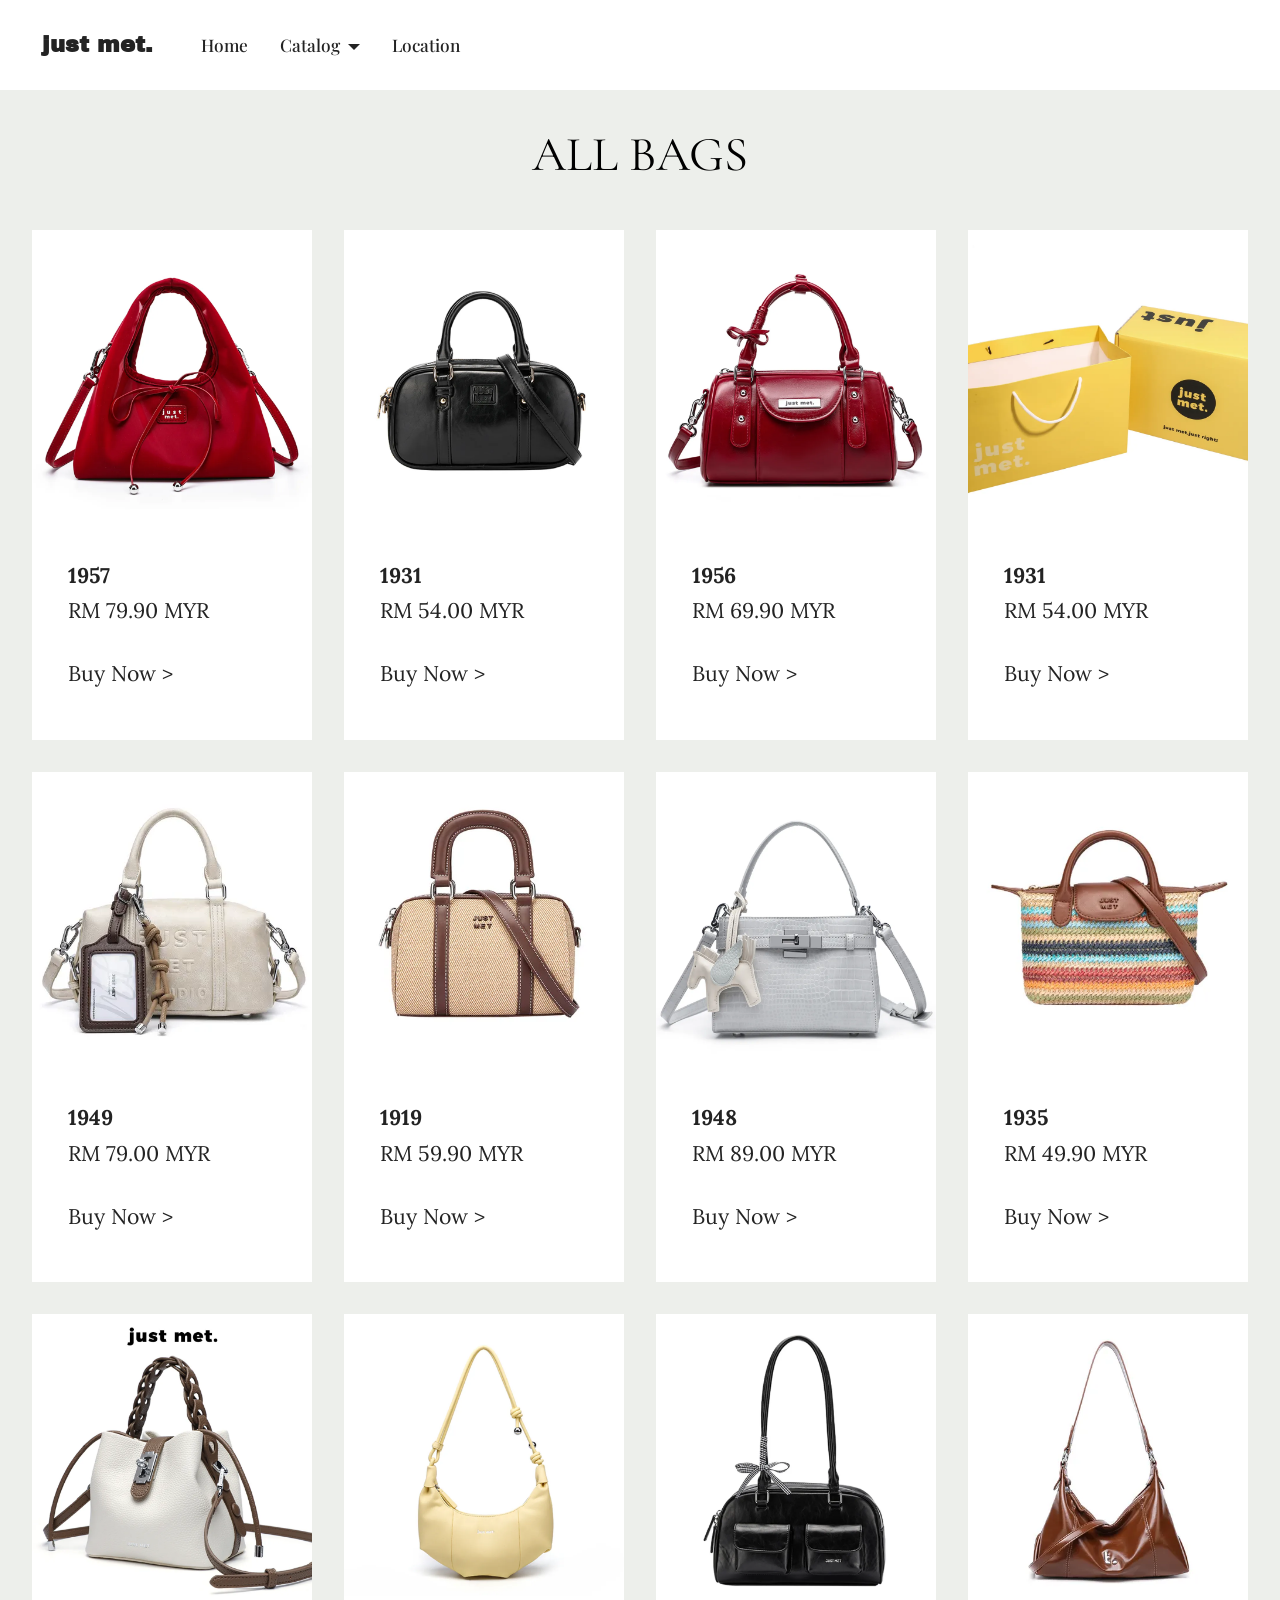
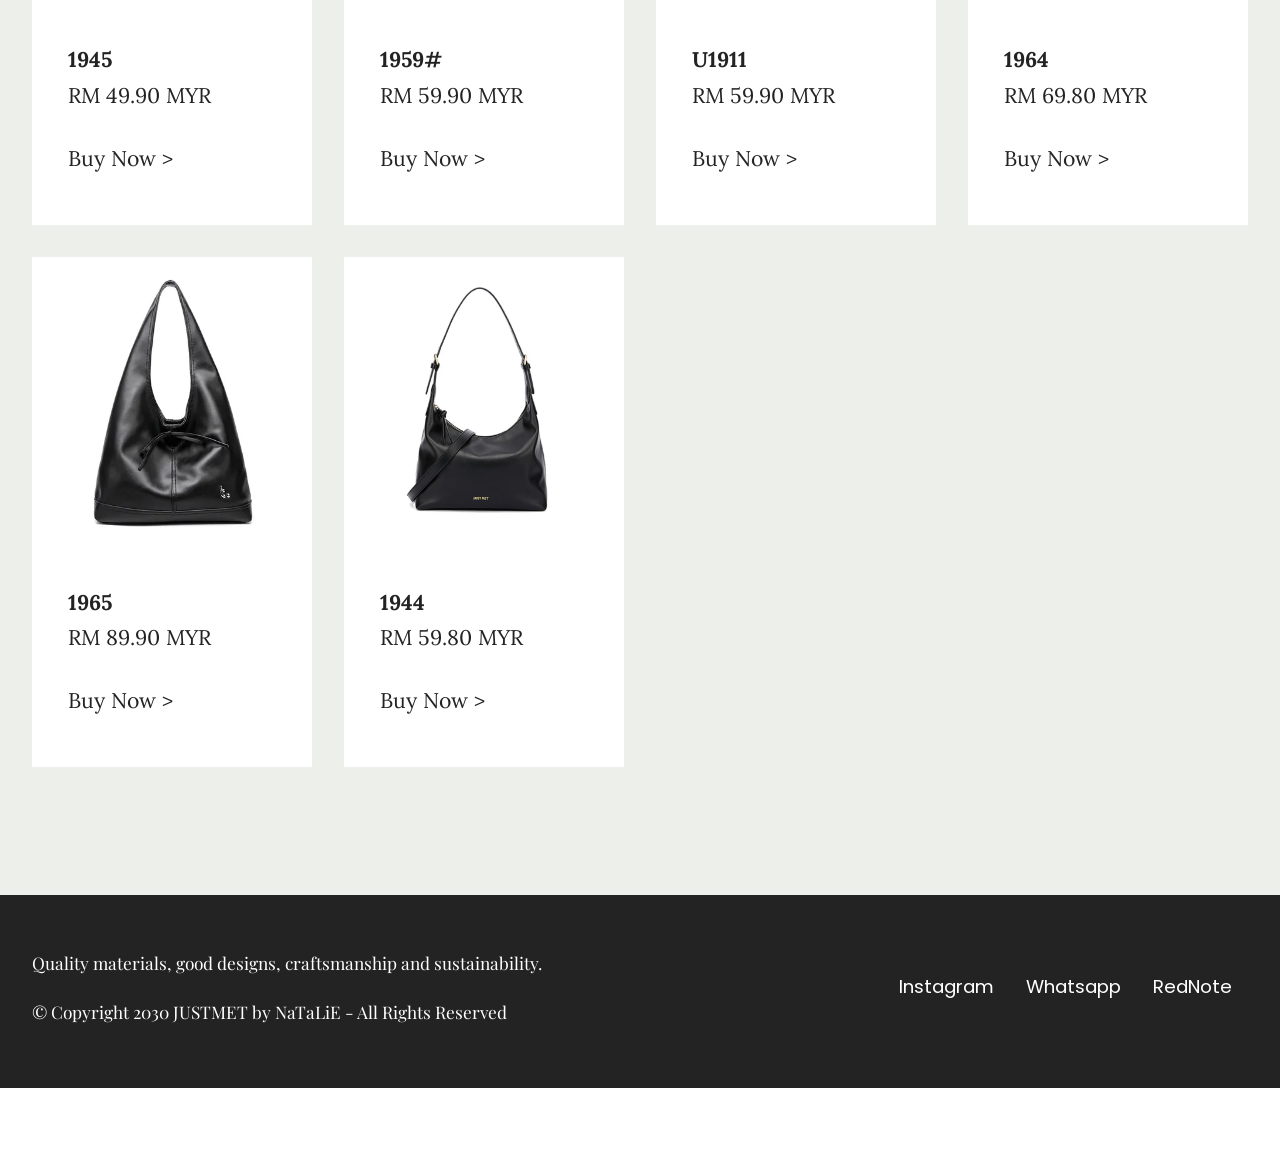
==== commit 840e74ff: "create github pages" ====
--- a/page2.html
+++ b/page2.html
@@ -30,7 +30,7 @@
   <noscript><link rel="stylesheet" href="https://fonts.googleapis.com/css?family=Poppins:100,100i,200,200i,300,300i,400,400i,500,500i,600,600i,700,700i,800,800i,900,900i&display=swap"></noscript>
   <link rel="preload" href="https://fonts.googleapis.com/css?family=Playfair+Display:400,500,600,700,800,900,400i,500i,600i,700i,800i,900i&display=swap" as="style" onload="this.onload=null;this.rel='stylesheet'">
   <noscript><link rel="stylesheet" href="https://fonts.googleapis.com/css?family=Playfair+Display:400,500,600,700,800,900,400i,500i,600i,700i,800i,900i&display=swap"></noscript>
-  <link rel="preload" as="style" href="assets/mobirise/css/mbr-additional.css?v=dbVi6G"><link rel="stylesheet" href="assets/mobirise/css/mbr-additional.css?v=dbVi6G" type="text/css">
+  <link rel="preload" as="style" href="assets/mobirise/css/mbr-additional.css?v=3WdgVy"><link rel="stylesheet" href="assets/mobirise/css/mbr-additional.css?v=3WdgVy" type="text/css">
 
   
   
@@ -60,7 +60,7 @@
 						<a class="nav-link link text-black text-primary display-4" href="index.html">Home</a>
 					</li>
 					<li class="nav-item dropdown">
-						<a class="nav-link link text-black dropdown-toggle show display-4" href="https://mobiri.se" aria-expanded="false" data-toggle="dropdown-submenu" data-bs-toggle="dropdown" data-bs-auto-close="outside">Catalog</a><div class="dropdown-menu show" aria-labelledby="dropdown-193" data-bs-popper="none"><a class="text-black dropdown-item text-primary display-4" href="page2.justmet.allbag.html">All Bags</a><a class="text-black show dropdown-item text-primary display-4" href="page3.html">Sling Bag</a><a class="text-black show dropdown-item text-primary display-4" href="page4.justmet.everyday bag.html">Everyday Bag</a><a class="text-black show dropdown-item text-primary display-4" href="page4.justmet.keychain.html">KeyChain</a><a class="text-black show dropdown-item text-primary display-4" href="page5.justmet.gift box.html">Gift Box</a></div>
+						<a class="nav-link link text-black dropdown-toggle display-4" href="https://mobiri.se" aria-expanded="false" data-toggle="dropdown-submenu" data-bs-toggle="dropdown" data-bs-auto-close="outside">Catalog</a><div class="dropdown-menu" aria-labelledby="dropdown-193"><a class="text-black dropdown-item text-primary display-4" href="page2.html">All Bags</a><a class="text-black show dropdown-item text-primary display-4" href="page3.html">Sling Bag</a><a class="text-black show dropdown-item text-primary display-4" href="page4.justmet.everyday bag.html">Everyday Bag</a><a class="text-black show dropdown-item text-primary display-4" href="page4.justmet.keychain.html">KeyChain</a><a class="text-black show dropdown-item text-primary display-4" href="page5.justmet.gift box.html">Gift Box</a></div>
 					</li>
 					<li class="nav-item"><a class="nav-link link text-black text-primary display-4" href="page6.justmet.location.html">Location</a></li></ul>
 				
@@ -112,7 +112,7 @@
             <h5 class="item-title mbr-fonts-style display-2">
               <strong>1931</strong></h5>
             <h6 class="item-subtitle mbr-fonts-style display-2">
-              RM54.00 MYR<br><br></h6>
+              RM 54.00 MYR<br><br></h6>
             <p class="mbr-text mbr-fonts-style display-2"><em><a href="https://www.justmetbag.com/collections/bags/products/u1969" class="text-black" target="_blank">Buy Now &gt;</a></em><br>
             </p>
             
@@ -128,15 +128,30 @@
               <strong>1956</strong></h5>
             <h6 class="item-subtitle mbr-fonts-style display-2">
               RM 69.90 MYR<br><br></h6>
-            <p class="mbr-text mbr-fonts-style display-2"></p><p><em>
-              </em><a href="https://www.justmetbag.com/collections/bags/products/1956" class="text-primary" target="_blank"></a><em><a href="https://www.justmetbag.com/collections/bags/products/1956" class="text-black" target="_blank">Buy Now &gt;</a></em></p><p></p>
-            
-          </div>
-        </div>
-      </div><div class="item features-image col-12 col-md-6 col-lg-3">
-        <div class="item-wrapper">
-          <div class="item-img">
-            <a href="https://www.justmetbag.com/collections/bags/products/1949" target="_blank"><img src="assets/images/91135870.jpeg" alt="Mobirise Website Builder" data-slide-to="3" data-bs-slide-to="3"></a>
+            <p class="mbr-text mbr-fonts-style display-2"><em><a href="https://www.justmetbag.com/collections/bags/products/1956" class="text-black text-primary" target="_blank">Buy Now &gt;</a></em><br>
+            </p>
+            
+          </div>
+        </div>
+      </div><div class="item features-image col-12 col-md-6 col-lg-3">
+        <div class="item-wrapper">
+          <div class="item-img">
+            <a href="https://www.justmetbag.com/collections/bags/products/u1969" target="_blank"><img src="assets/images/16406385.jpg" alt="Mobirise Website Builder" data-slide-to="3" data-bs-slide-to="3"></a>
+          </div>
+          <div class="item-content">
+            <h5 class="item-title mbr-fonts-style display-2">
+              <strong>1931</strong></h5>
+            <h6 class="item-subtitle mbr-fonts-style display-2">
+              RM 54.00 MYR<br><br></h6>
+            <p class="mbr-text mbr-fonts-style display-2"><em><a href="https://www.justmetbag.com/collections/bags/products/u1969" class="text-black" target="_blank">Buy Now &gt;</a></em><br>
+            </p>
+            
+          </div>
+        </div>
+      </div><div class="item features-image col-12 col-md-6 col-lg-3">
+        <div class="item-wrapper">
+          <div class="item-img">
+            <a href="https://www.justmetbag.com/collections/bags/products/1949" target="_blank"><img src="assets/images/91135870.jpeg" alt="Mobirise Website Builder" data-slide-to="4" data-bs-slide-to="4"></a>
           </div>
           <div class="item-content">
             <h5 class="item-title mbr-fonts-style display-2">
@@ -151,12 +166,12 @@
       </div><div class="item features-image col-12 col-md-6 col-lg-3">
         <div class="item-wrapper">
           <div class="item-img">
-            <a href="https://www.justmetbag.com/collections/bags/products/1919" target="_blank"><img src="assets/images/91135723.jpeg" alt="Mobirise Website Builder" data-slide-to="4" data-bs-slide-to="4"></a>
+            <a href="https://www.justmetbag.com/collections/bags/products/1919" target="_blank"><img src="assets/images/91135723.jpeg" alt="Mobirise Website Builder" data-slide-to="5" data-bs-slide-to="5"></a>
           </div>
           <div class="item-content">
             <h5 class="item-title mbr-fonts-style display-2">
               <strong>1919</strong></h5>
-            <h6 class="item-subtitle mbr-fonts-style display-7">
+            <h6 class="item-subtitle mbr-fonts-style display-2">
               RM 59.90 MYR</h6>
             <p class="mbr-text mbr-fonts-style display-2">
               <br><em><a href="https://www.justmetbag.com/collections/bags/products/1919" class="text-black" target="_blank">Buy Now &gt;</a></em></p>
@@ -166,43 +181,42 @@
       </div><div class="item features-image col-12 col-md-6 col-lg-3">
         <div class="item-wrapper">
           <div class="item-img">
-            <a href="https://www.justmetbag.com/collections/bags/products/1948" target="_blank"><img src="assets/images/91136047.webp" alt="Mobirise Website Builder" data-slide-to="5" data-bs-slide-to="5"></a>
+            <a href="https://www.justmetbag.com/collections/bags/products/1948" target="_blank"><img src="assets/images/91136047.webp" alt="Mobirise Website Builder" data-slide-to="6" data-bs-slide-to="6"></a>
           </div>
           <div class="item-content">
             <h5 class="item-title mbr-fonts-style display-2">
               <strong>1948</strong></h5>
-            <h6 class="item-subtitle mbr-fonts-style display-7">
+            <h6 class="item-subtitle mbr-fonts-style display-2">
               RM 89.00 MYR<br><br></h6>
             <p class="mbr-text mbr-fonts-style display-2"><em>
-              <a href="https://www.justmetbag.com/collections/bags/products/1948" class="text-black" target="_blank">Buy Now &gt;</a></em></p>
-            
-          </div>
-        </div>
-      </div><div class="item features-image col-12 col-md-6 col-lg-3">
-        <div class="item-wrapper">
-          <div class="item-img">
-            <a href="https://www.justmetbag.com/collections/bags/products/1935" target="_blank"><img src="assets/images/91136232.jpeg" alt="Mobirise Website Builder" data-slide-to="6" data-bs-slide-to="6"></a>
+              <a href="https://www.justmetbag.com/collections/bags/products/1948" class="text-black text-primary" target="_blank">Buy Now &gt;</a></em></p>
+            
+          </div>
+        </div>
+      </div><div class="item features-image col-12 col-md-6 col-lg-3">
+        <div class="item-wrapper">
+          <div class="item-img">
+            <a href="https://www.justmetbag.com/collections/bags/products/1935" target="_blank"><img src="assets/images/91136232.jpeg" alt="Mobirise Website Builder" data-slide-to="7" data-bs-slide-to="7"></a>
           </div>
           <div class="item-content">
             <h5 class="item-title mbr-fonts-style display-2">
               <strong>1935</strong></h5>
-            <h6 class="item-subtitle mbr-fonts-style display-7">
+            <h6 class="item-subtitle mbr-fonts-style display-2">
+              RM 49.90 MYR<br><br></h6>
+            <p class="mbr-text mbr-fonts-style display-2"><a href="https://www.justmetbag.com/collections/bags/products/1935" class="text-black" target="_blank">Buy Now &gt;</a></p>
+            
+          </div>
+        </div>
+      </div><div class="item features-image col-12 col-md-6 col-lg-3">
+        <div class="item-wrapper">
+          <div class="item-img">
+            <a href="https://www.justmetbag.com/collections/sling-bag/products/1945" target="_blank"><img src="assets/images/98570916.webp" alt="Mobirise Website Builder" data-slide-to="8" data-bs-slide-to="8"></a>
+          </div>
+          <div class="item-content">
+            <h5 class="item-title mbr-fonts-style display-2">
+              <strong>1945</strong></h5>
+            <h6 class="item-subtitle mbr-fonts-style display-2">
               RM 49.90 MYR</h6>
-            <p class="mbr-text mbr-fonts-style display-2"></p><p><em>
-              </em><br><em><a href="https://www.justmetbag.com/collections/bags/products/1935" class="text-black" target="_blank">Buy Now &gt;</a></em><a href="https://www.justmetbag.com/collections/bags/products/1935" class="text-primary" target="_blank"></a></p><p></p>
-            
-          </div>
-        </div>
-      </div><div class="item features-image col-12 col-md-6 col-lg-3">
-        <div class="item-wrapper">
-          <div class="item-img">
-            <a href="https://www.justmetbag.com/collections/sling-bag/products/1945" target="_blank"><img src="assets/images/98570916.webp" alt="Mobirise Website Builder" data-slide-to="7" data-bs-slide-to="7"></a>
-          </div>
-          <div class="item-content">
-            <h5 class="item-title mbr-fonts-style display-2">
-              <strong>1945</strong></h5>
-            <h6 class="item-subtitle mbr-fonts-style display-7">
-              RM 49.90 MYR</h6>
             <p class="mbr-text mbr-fonts-style display-2"><em>
               </em><br><em><a href="https://www.justmetbag.com/collections/sling-bag/products/1945" class="text-black" target="_blank">Buy Now &gt;</a></em></p>
             
@@ -211,12 +225,12 @@
       </div><div class="item features-image col-12 col-md-6 col-lg-3">
         <div class="item-wrapper">
           <div class="item-img">
-            <a href="https://www.justmetbag.com/collections/sling-bag/products/1959-" target="_blank"><img src="assets/images/97785258.webp" alt="Mobirise Website Builder" data-slide-to="8" data-bs-slide-to="8"></a>
+            <a href="https://www.justmetbag.com/collections/sling-bag/products/1959-" target="_blank"><img src="assets/images/97785258.webp" alt="Mobirise Website Builder" data-slide-to="9" data-bs-slide-to="9"></a>
           </div>
           <div class="item-content">
             <h5 class="item-title mbr-fonts-style display-2">
               <strong>1959#</strong></h5>
-            <h6 class="item-subtitle mbr-fonts-style display-7">
+            <h6 class="item-subtitle mbr-fonts-style display-2">
               RM 59.90 MYR<br><br></h6>
             <p class="mbr-text mbr-fonts-style display-2"><em>
               <a href="https://www.justmetbag.com/collections/sling-bag/products/1959-" class="text-black" target="_blank">Buy Now &gt;</a></em></p>
@@ -226,12 +240,12 @@
       </div><div class="item features-image col-12 col-md-6 col-lg-3">
         <div class="item-wrapper">
           <div class="item-img">
-            <a href="https://www.justmetbag.com/collections/bags/products/women-bag" target="_blank"><img src="assets/images/91135693.webp" alt="Mobirise Website Builder" data-slide-to="9" data-bs-slide-to="9"></a>
+            <a href="https://www.justmetbag.com/collections/bags/products/women-bag" target="_blank"><img src="assets/images/91135693.webp" alt="Mobirise Website Builder" data-slide-to="10" data-bs-slide-to="10"></a>
           </div>
           <div class="item-content">
             <h5 class="item-title mbr-fonts-style display-2">
               <strong>U1911</strong></h5>
-            <h6 class="item-subtitle mbr-fonts-style display-7">
+            <h6 class="item-subtitle mbr-fonts-style display-2">
               RM 59.90 MYR<br><br></h6>
             <p class="mbr-text mbr-fonts-style display-2"><em>
               <a href="https://www.justmetbag.com/collections/bags/products/women-bag" class="text-black" target="_blank">Buy Now &gt;</a></em></p>
@@ -241,12 +255,12 @@
       </div><div class="item features-image col-12 col-md-6 col-lg-3">
         <div class="item-wrapper">
           <div class="item-img">
-            <a href="https://www.justmetbag.com/collections/bags/products/1964" target="_blank"><img src="assets/images/91110065.jpeg" alt="Mobirise Website Builder" data-slide-to="10" data-bs-slide-to="10"></a>
+            <a href="https://www.justmetbag.com/collections/bags/products/1964" target="_blank"><img src="assets/images/91110065.jpeg" alt="Mobirise Website Builder" data-slide-to="11" data-bs-slide-to="11"></a>
           </div>
           <div class="item-content">
             <h5 class="item-title mbr-fonts-style display-2">
               <strong>1964</strong></h5>
-            <h6 class="item-subtitle mbr-fonts-style display-7">
+            <h6 class="item-subtitle mbr-fonts-style display-2">
               RM 69.80 MYR<br><br></h6>
             <p class="mbr-text mbr-fonts-style display-2"><em>
               <a href="https://www.justmetbag.com/collections/bags/products/1964" class="text-black" target="_blank">Buy Now &gt;</a></em></p>
@@ -256,12 +270,12 @@
       </div><div class="item features-image col-12 col-md-6 col-lg-3">
         <div class="item-wrapper">
           <div class="item-img">
-            <a href="https://www.justmetbag.com/collections/bags/products/1964" target="_blank"><img src="assets/images/92710487.jpeg" alt="Mobirise Website Builder" data-slide-to="11" data-bs-slide-to="11"></a>
+            <a href="https://www.justmetbag.com/collections/bags/products/1964" target="_blank"><img src="assets/images/92710487.jpeg" alt="Mobirise Website Builder" data-slide-to="12" data-bs-slide-to="12"></a>
           </div>
           <div class="item-content">
             <h5 class="item-title mbr-fonts-style display-2">
               <strong>1965</strong></h5>
-            <h6 class="item-subtitle mbr-fonts-style display-7">
+            <h6 class="item-subtitle mbr-fonts-style display-2">
               RM 89.90 MYR<br><br></h6>
             <p class="mbr-text mbr-fonts-style display-2"><em>
               <a href="https://www.justmetbag.com/collections/bags/products/1964" class="text-black" target="_blank">Buy Now &gt;</a></em></p>
@@ -271,12 +285,12 @@
       </div><div class="item features-image col-12 col-md-6 col-lg-3">
         <div class="item-wrapper">
           <div class="item-img">
-            <a href="https://www.justmetbag.com/collections/bags/products/1964" target="_blank"><img src="assets/images/91135825.webp" alt="Mobirise Website Builder" data-slide-to="12" data-bs-slide-to="12"></a>
+            <a href="https://www.justmetbag.com/collections/bags/products/1964" target="_blank"><img src="assets/images/91135825.webp" alt="Mobirise Website Builder" data-slide-to="13" data-bs-slide-to="13"></a>
           </div>
           <div class="item-content">
             <h5 class="item-title mbr-fonts-style display-2">
               <strong>1944</strong></h5>
-            <h6 class="item-subtitle mbr-fonts-style display-7">
+            <h6 class="item-subtitle mbr-fonts-style display-2">
               RM 59.80 MYR<br><br></h6>
             <p class="mbr-text mbr-fonts-style display-2"><em>
               <a href="https://www.justmetbag.com/collections/bags/products/1964" class="text-black" target="_blank">Buy Now &gt;</a></em></p>
